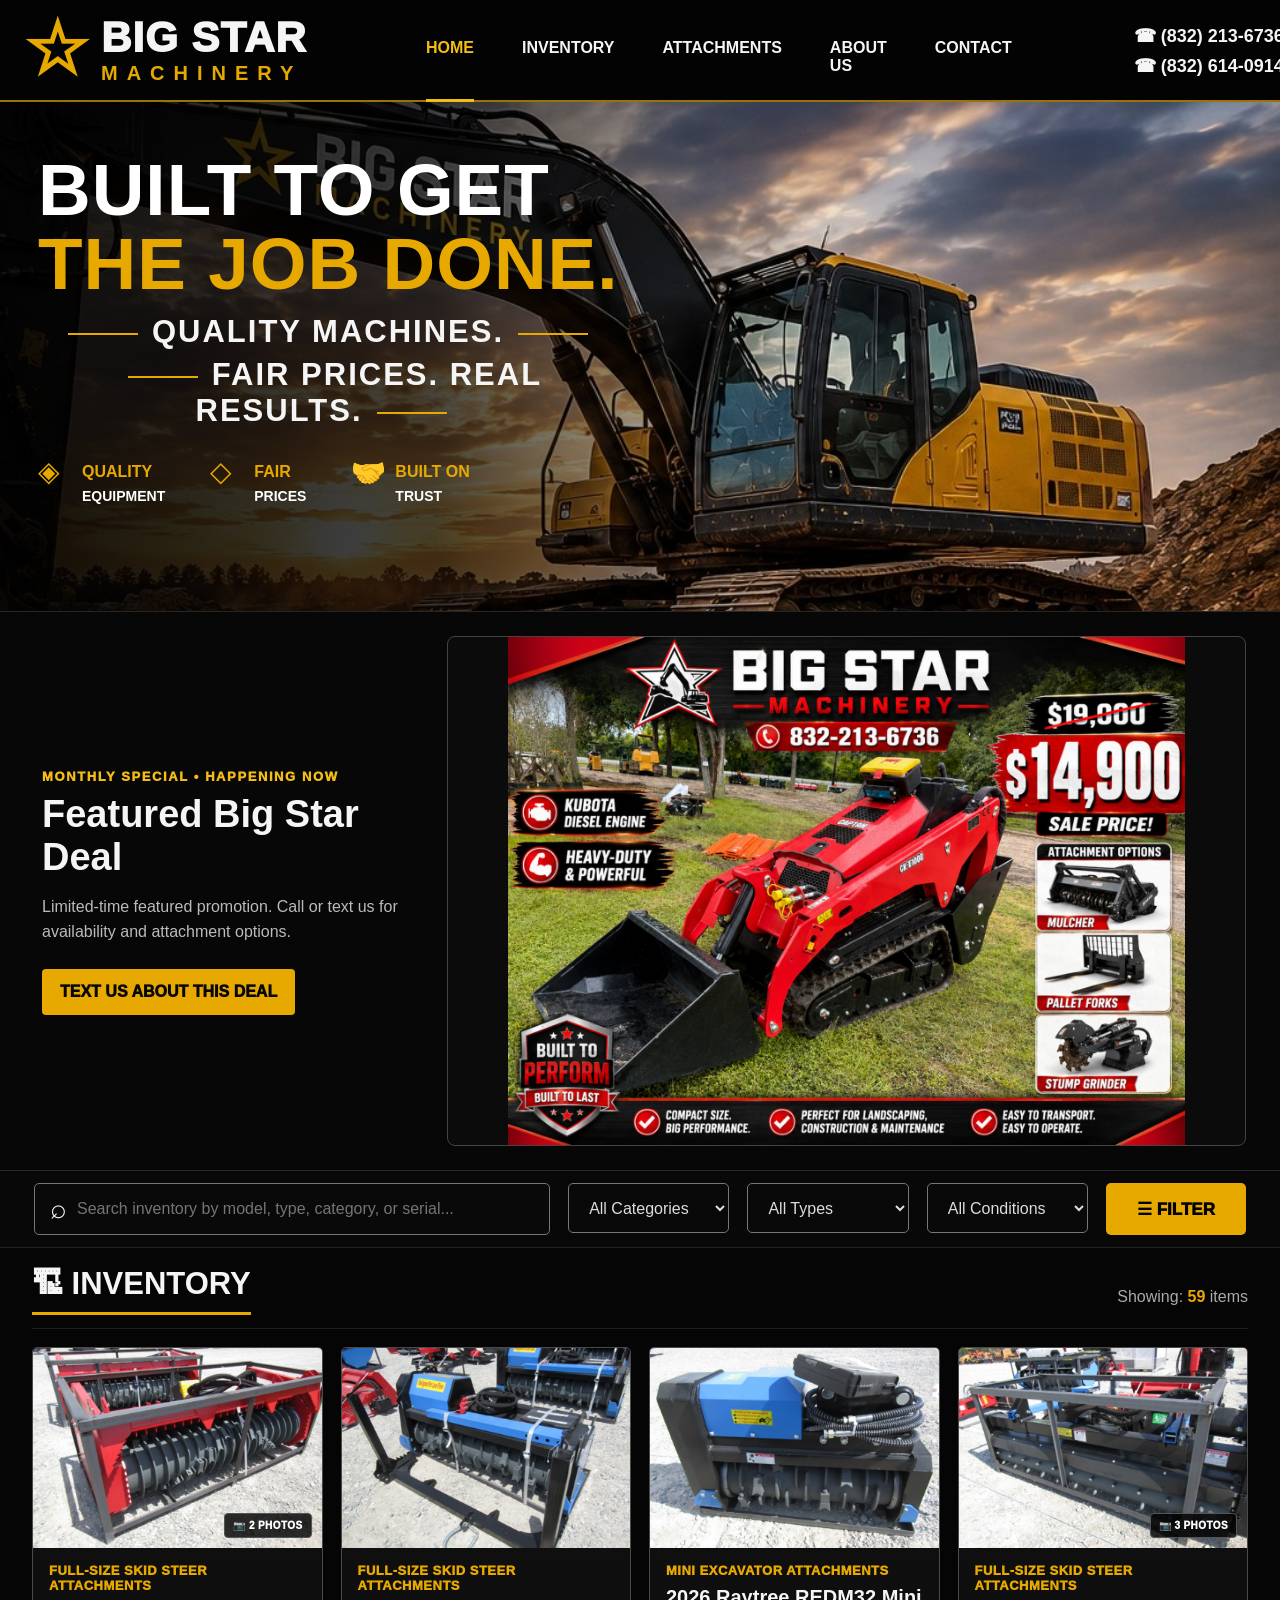
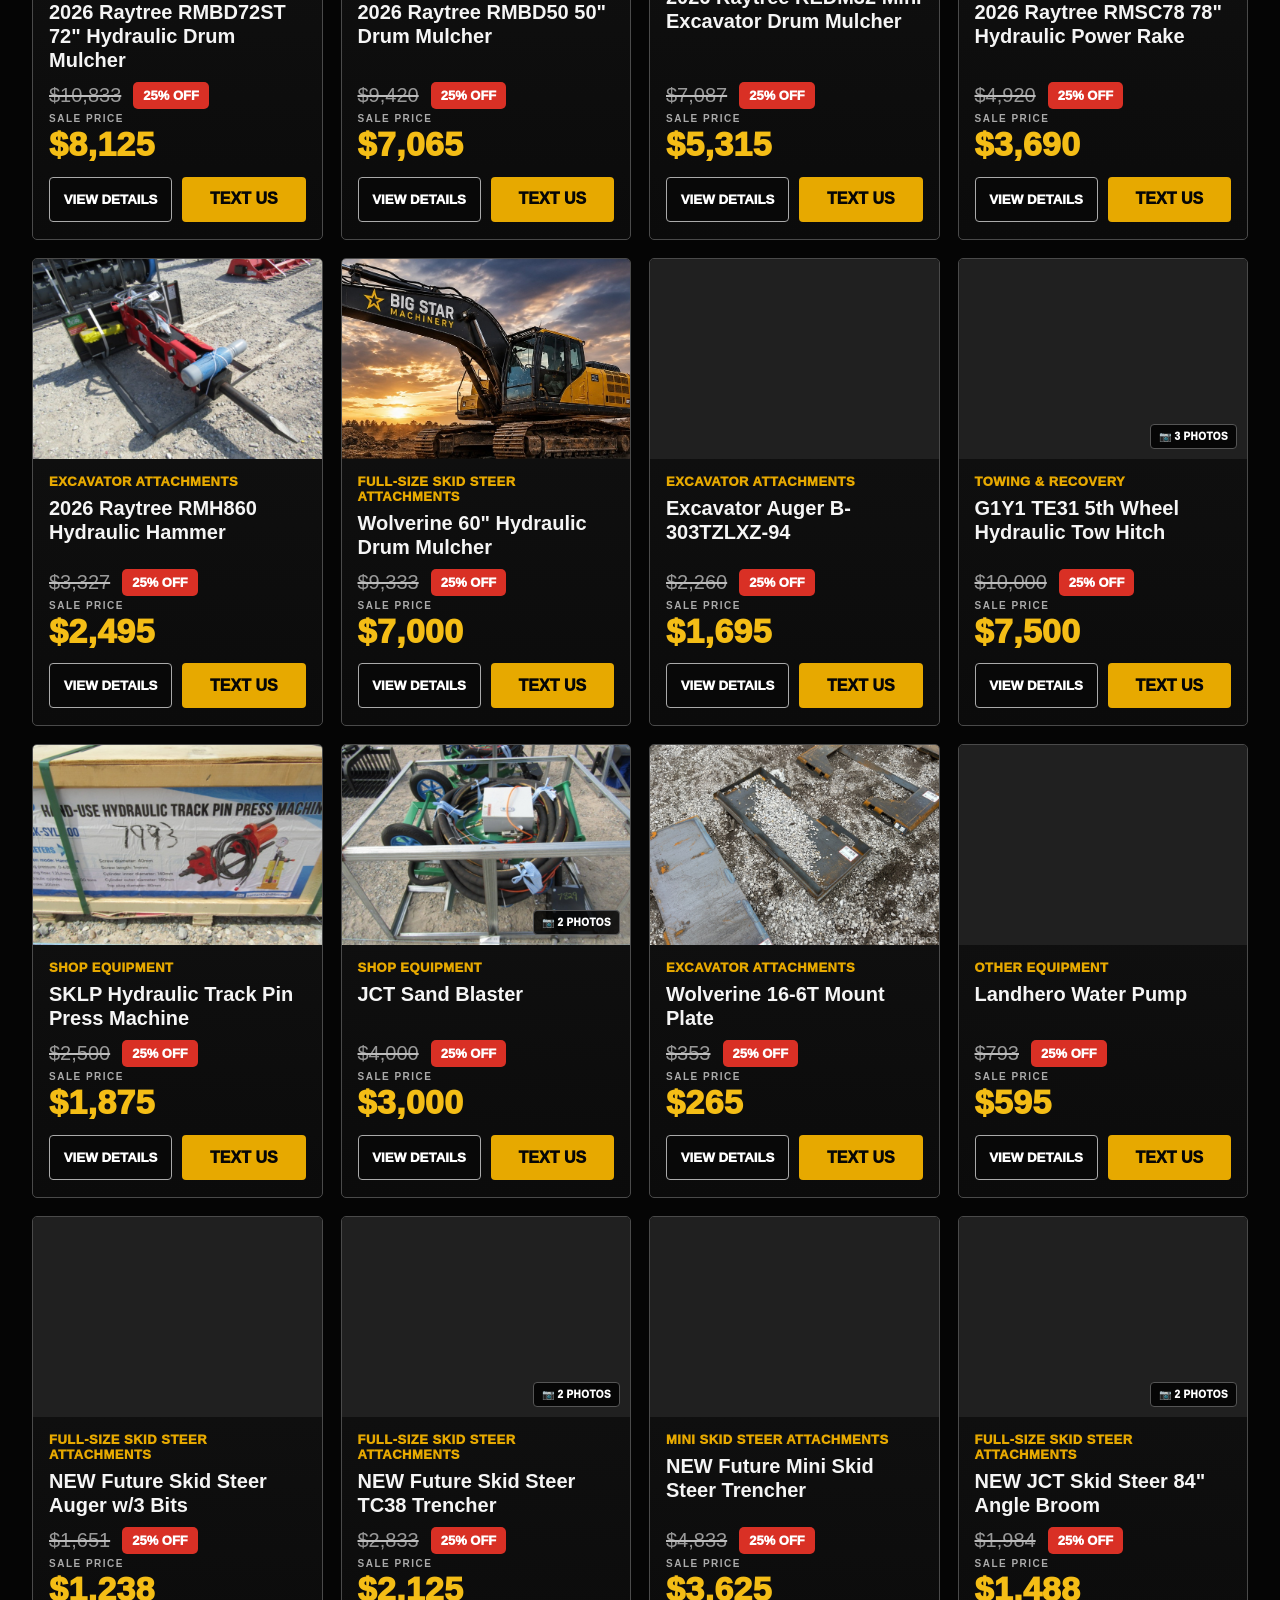
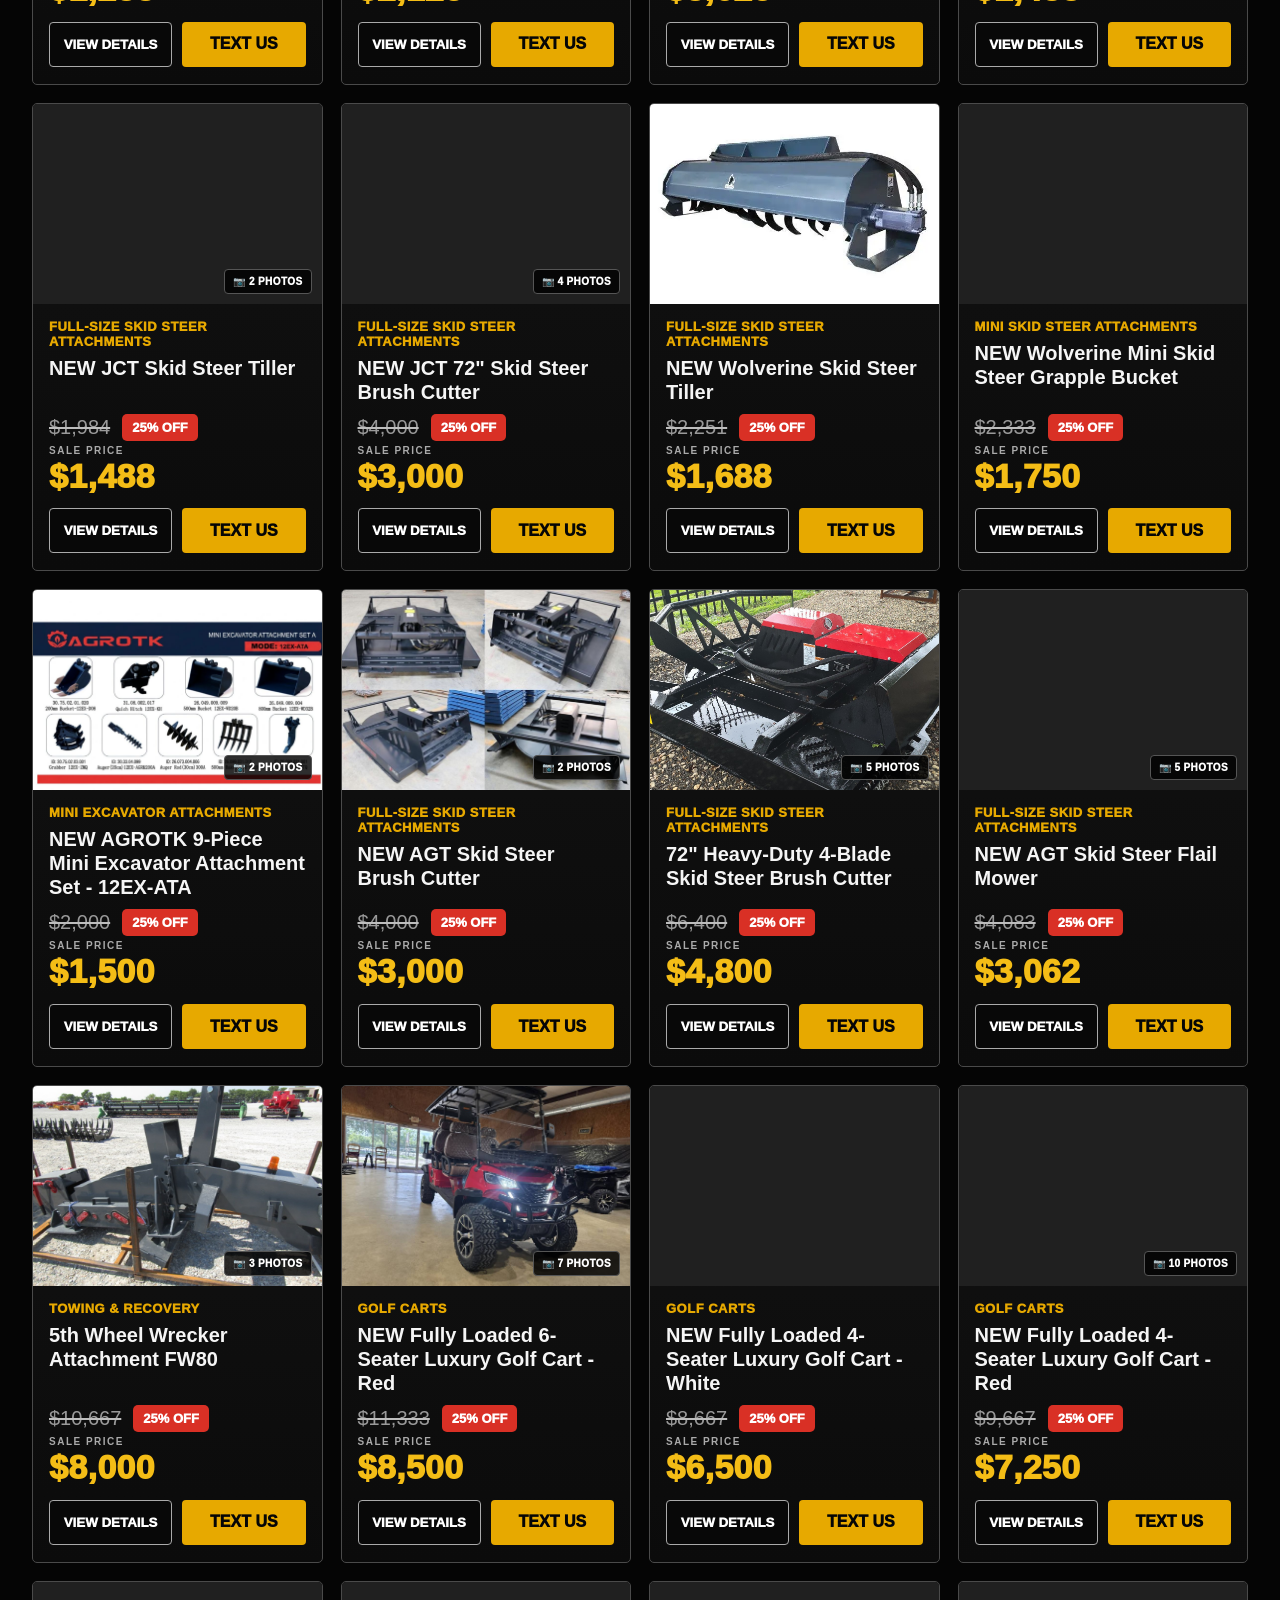
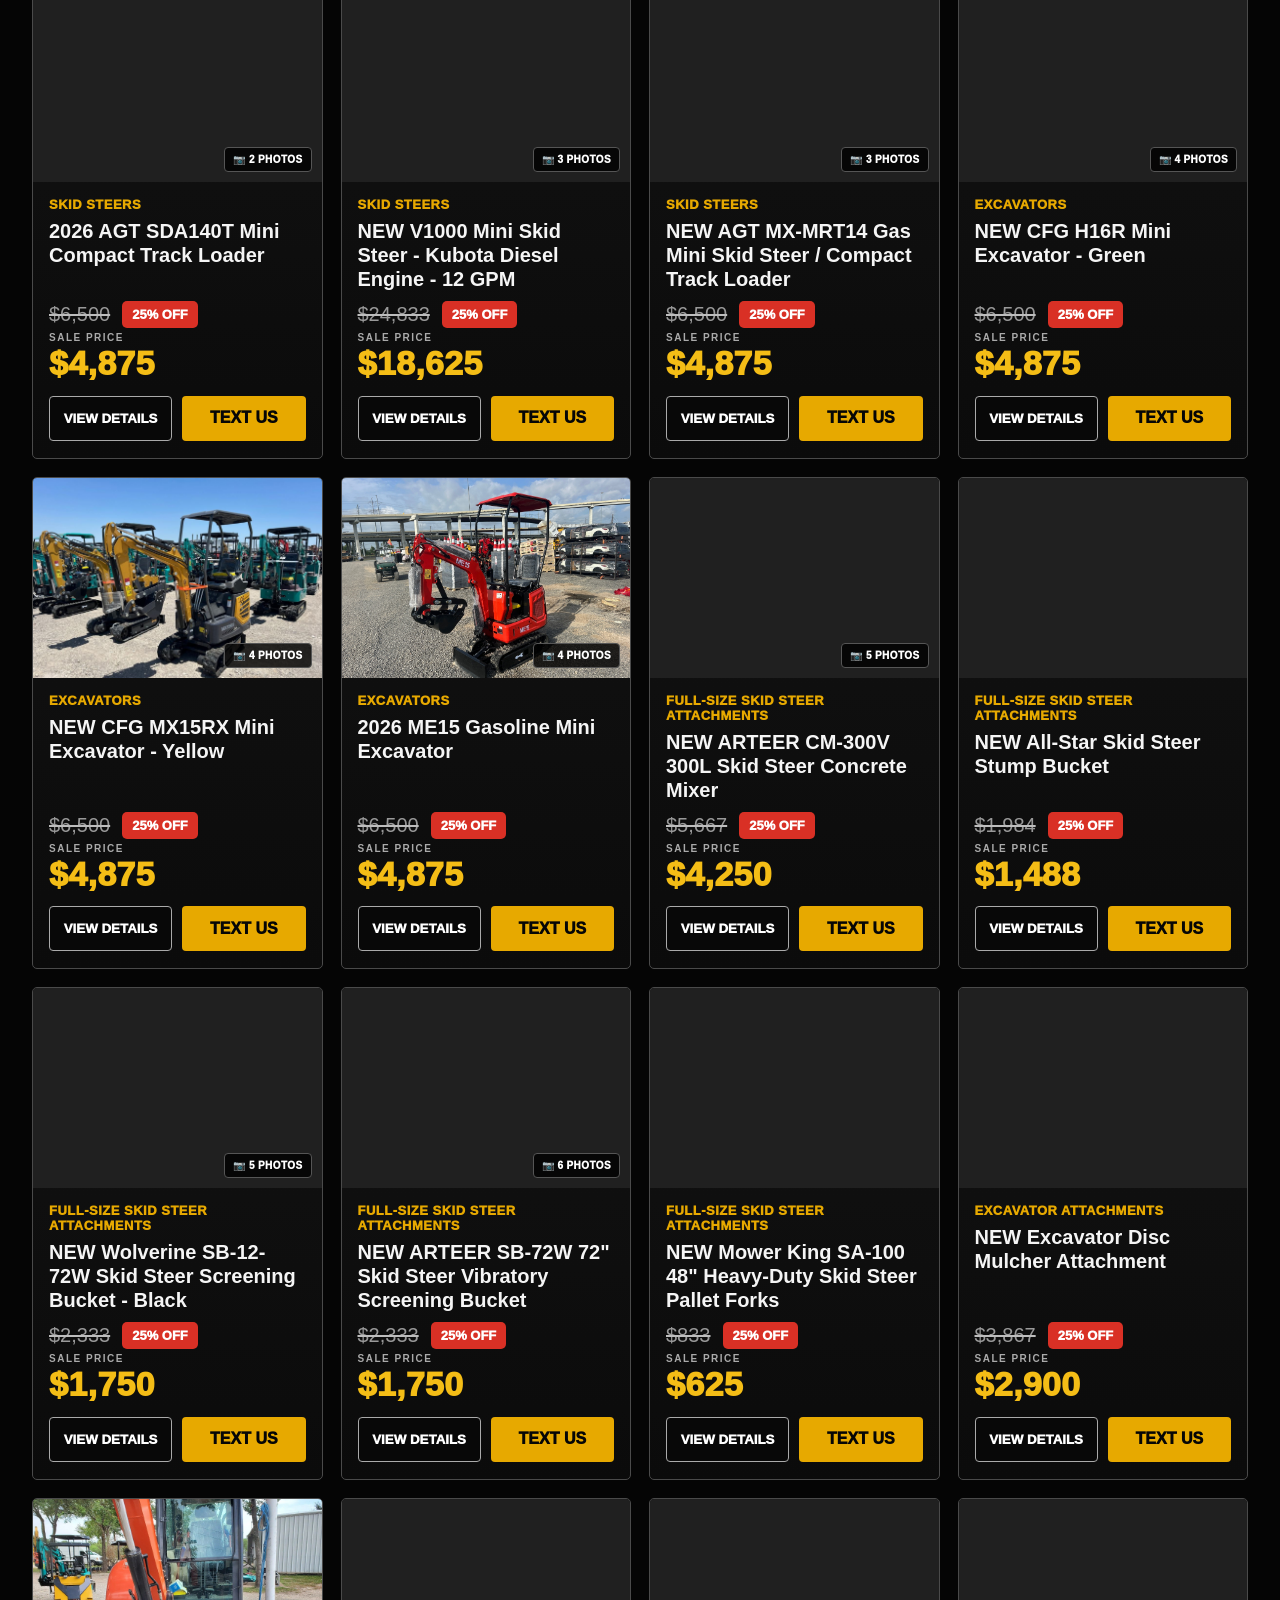
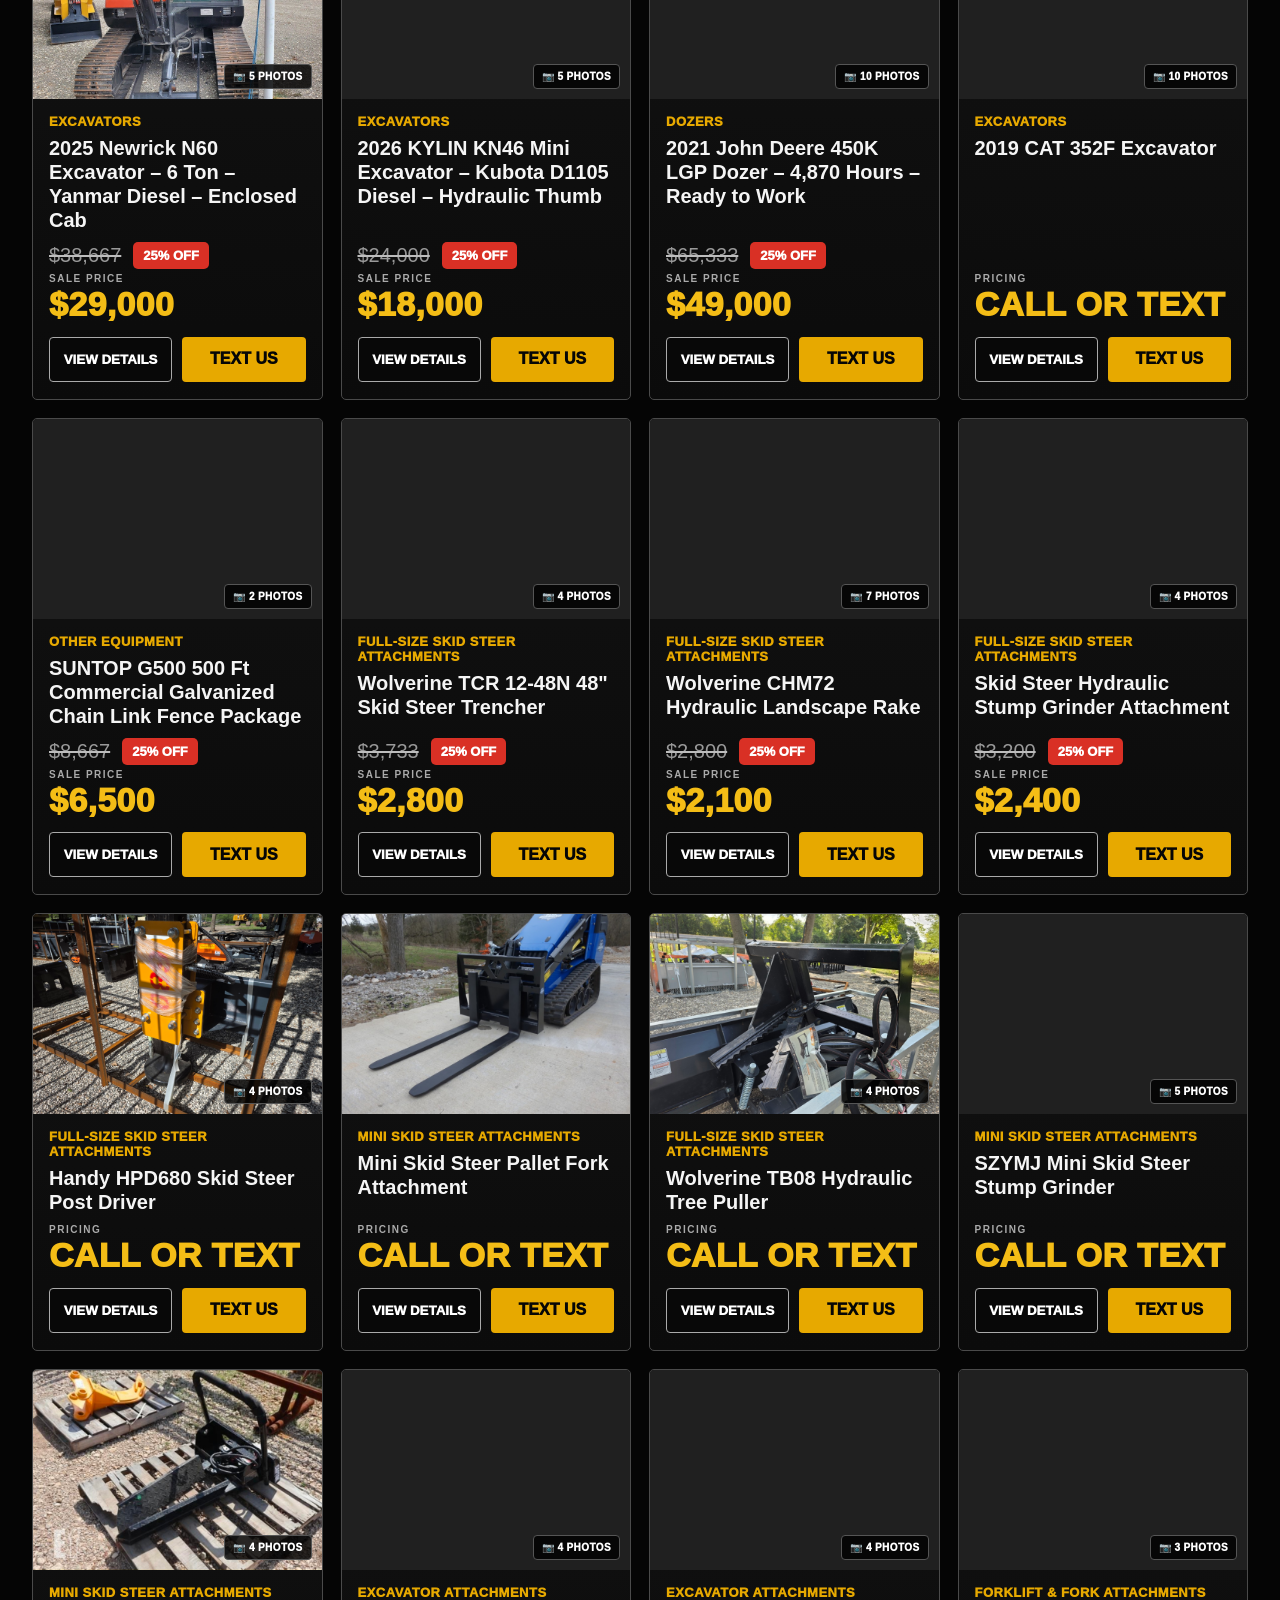
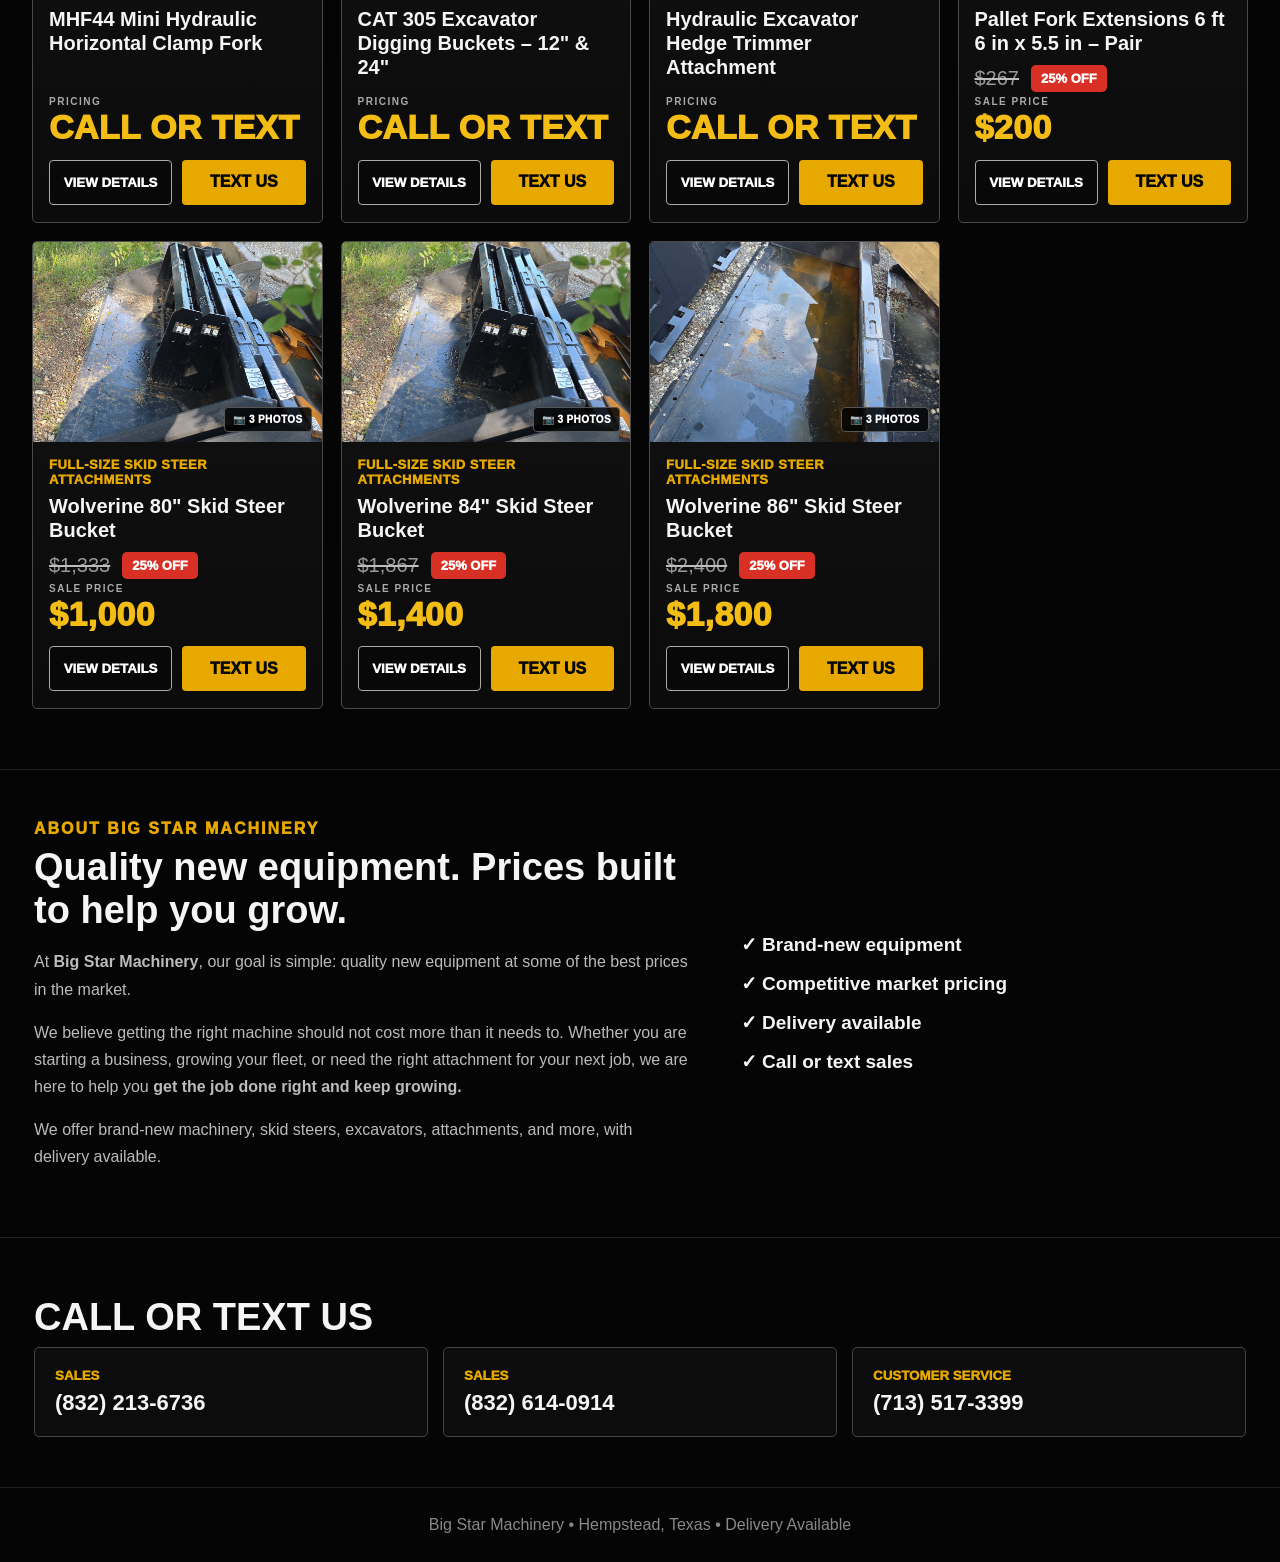
==== index.html @ 50089b7d "Add files via upload" ====
<!DOCTYPE html>
<html lang="en">
<head>
  <meta charset="UTF-8" />
  <meta name="viewport" content="width=device-width, initial-scale=1.0" />
  <title>Big Star Machinery | Equipment & Attachments | Hempstead, TX</title>
  <meta name="description" content="Big Star Machinery in Hempstead, Texas. Machinery, skid steers, excavators, attachments and more. Delivery available." />
  <link rel="stylesheet" href="style.css" />
</head>
<body>
  <header class="site-header">
    <a class="brand" href="#top" aria-label="Big Star Machinery home">
      <span class="brand-star">☆</span>
      <span class="brand-words"><strong>BIG STAR</strong><small>MACHINERY</small></span>
    </a>
    <button class="menu-toggle" id="menuToggle" aria-label="Open menu">☰</button>
    <nav id="mainNav">
      <a class="active-nav" href="#top">HOME</a>
      <a href="#inventory">INVENTORY</a>
      <a href="#inventory">ATTACHMENTS</a>
      <a href="#about">ABOUT US</a>
      <a href="#contact">CONTACT</a>
    </nav>
    <div class="header-phones">
      <a href="tel:8322136736">☎ (832) 213-6736</a>
      <a href="tel:8326140914">☎ (832) 614-0914</a>
    </div>
  </header>

  <main id="top">
    <section class="hero">
      <div class="hero-overlay"></div>
      <div class="hero-inner">
        <h1><span>BUILT TO GET</span><strong>THE JOB DONE.</strong></h1>
        <div class="hero-subline">QUALITY MACHINES.</div>
        <div class="hero-subline">FAIR PRICES. REAL RESULTS.</div>
        <div class="hero-badges">
          <span>◈ <b>QUALITY</b><small>EQUIPMENT</small></span>
          <span>◇ <b>FAIR</b><small>PRICES</small></span>
          <span>🤝 <b>BUILT ON</b><small>TRUST</small></span>
        </div>
      </div>
    </section>

    <section class="monthly-promotion" aria-label="Monthly promotion">
      <div class="monthly-promotion-inner">
        <div class="monthly-promotion-copy">
          <span class="promo-kicker">MONTHLY SPECIAL • HAPPENING NOW</span>
          <h2>Featured Big Star Deal</h2>
          <p>Limited-time featured promotion. Call or text us for availability and attachment options.</p>
          <a class="promo-cta" href="sms:8322136736">TEXT US ABOUT THIS DEAL</a>
        </div>
        <img src="assets/images/promotions/august-monthly-special.png" alt="Big Star Machinery monthly promotion" />
      </div>
    </section>

    <section class="filter-shell" id="inventory">
      <div class="filter-row">
        <label class="search-box">
          <span>⌕</span>
          <input id="searchInput" type="search" placeholder="Search inventory by model, type, category, or serial..." />
        </label>
        <select id="categorySelect" aria-label="Category"><option value="All">All Categories</option></select>
        <select id="typeSelect" aria-label="Type"><option value="All">All Types</option></select>
        <select id="conditionSelect" aria-label="Condition">
          <option value="All">All Conditions</option>
          <option value="Available">Available</option>
          <option value="Sold">Sold</option>
        </select>
        <button class="filter-button" id="filterButton">☰ FILTER</button>
      </div>
    </section>

    <section class="inventory-section">
      <div class="inventory-title-row">
        <h2>🏗 INVENTORY</h2>
        <div>Showing: <strong id="count">0</strong> items</div>
      </div>
      <div class="inventory-grid" id="inventoryGrid"></div>
      <div class="no-results" id="noResults" hidden>No inventory matches your search.</div>
    </section>

    <section class="about-section" id="about">
      <div>
        <span class="eyebrow">ABOUT BIG STAR MACHINERY</span>
        <h2>Quality new equipment. Prices built to help you grow.</h2>
        <p>At <strong>Big Star Machinery</strong>, our goal is simple: quality new equipment at some of the best prices in the market.</p>
        <p>We believe getting the right machine should not cost more than it needs to. Whether you are starting a business, growing your fleet, or need the right attachment for your next job, we are here to help you <strong>get the job done right and keep growing.</strong></p>
        <p>We offer brand-new machinery, skid steers, excavators, attachments, and more, with delivery available.</p>
      </div>
      <div class="about-points">
        <span>✓ Brand-new equipment</span>
        <span>✓ Competitive market pricing</span>
        <span>✓ Delivery available</span>
        <span>✓ Call or text sales</span>
      </div>
    </section>

    <section class="contact-section" id="contact">
      <h2>CALL OR TEXT US</h2>
      <div class="contact-grid">
        <a href="tel:8322136736"><small>SALES</small><strong>(832) 213-6736</strong></a>
        <a href="tel:8326140914"><small>SALES</small><strong>(832) 614-0914</strong></a>
        <a href="tel:7135173399"><small>CUSTOMER SERVICE</small><strong>(713) 517-3399</strong></a>
      </div>
    </section>
  </main>

  <footer>Big Star Machinery • Hempstead, Texas • Delivery Available</footer>

  <div class="modal" id="itemModal" hidden>
    <div class="modal-backdrop" data-close-modal></div>
    <article class="modal-card">
      <button class="modal-close" data-close-modal aria-label="Close">×</button>
      <div class="modal-gallery">
        <img id="modalImage" class="modal-main-image" alt="" />
        <div id="modalThumbs" class="modal-thumbs"></div>
      </div>
      <div class="modal-body">
        <span id="modalCategory" class="modal-category"></span>
        <h2 id="modalTitle"></h2>
        <div id="modalPrice" class="modal-price"></div>
        <ul id="modalDetails"></ul>
        <div id="modalMeta" class="modal-meta"></div>
        <div class="modal-actions">
          <a class="btn-outline" href="tel:8322136736">CALL SALES</a>
          <a class="btn-gold" id="modalText" href="sms:8322136736">TEXT ABOUT THIS ITEM</a>
        </div>
      </div>
    </article>
  </div>

  <script src="inventory.js"></script>
  <script src="script.js"></script>
</body>
</html>
---- style.css ----
:root{--gold:#e7a900;--gold2:#f4bd16;--black:#050505;--panel:#0c0c0d;--panel2:#151515;--line:#333;--text:#f5f5f5;--muted:#a9a9ad;--red:#d93025;--max:1500px}*{box-sizing:border-box}html{scroll-behavior:smooth}body{margin:0;background:#050505;color:var(--text);font-family:Arial,Helvetica,sans-serif}a{text-decoration:none;color:inherit}.site-header{height:102px;display:grid;grid-template-columns:380px 1fr 250px;align-items:center;gap:22px;padding:0 max(24px,calc((100% - var(--max))/2));background:#030303;border-bottom:2px solid #9b7300;position:sticky;top:0;z-index:50}.brand{display:flex;align-items:center;gap:12px;min-width:0}.brand-star{font-size:72px;line-height:.7;color:var(--gold);font-weight:900;transform:translateY(-2px)}.brand-words{display:flex;flex-direction:column;line-height:.82}.brand-words strong{font-size:42px;letter-spacing:1px;font-weight:1000;white-space:nowrap}.brand-words small{font-size:20px;letter-spacing:9px;color:var(--gold);font-weight:900;margin-top:10px}.site-header nav{display:flex;justify-content:center;gap:48px;font-weight:900}.site-header nav a{padding:39px 0 24px;border-bottom:3px solid transparent}.site-header nav a:hover,.site-header nav a.active-nav{color:var(--gold2);border-color:var(--gold2)}.header-phones{display:flex;flex-direction:column;gap:8px;align-items:flex-end;font-size:18px;font-weight:900}.header-phones a:before{color:var(--gold)}.menu-toggle{display:none;background:none;border:0;color:white;font-size:30px}.hero{height:510px;position:relative;background:url('assets/big-star-hero.jpg') center right/cover no-repeat;border-bottom:1px solid #262626}.hero-overlay{position:absolute;inset:0;background:linear-gradient(90deg,rgba(0,0,0,.92) 0%,rgba(0,0,0,.72) 34%,rgba(0,0,0,.08) 64%,rgba(0,0,0,.02) 100%)}.hero-inner{position:relative;z-index:2;max-width:var(--max);margin:auto;padding:55px 38px}.hero h1{margin:0 0 18px;max-width:650px;font-family:Impact,Arial Black,sans-serif;font-weight:900;line-height:.9;letter-spacing:1px}.hero h1 span,.hero h1 strong{display:block;font-size:clamp(58px,5.7vw,92px)}.hero h1 span{color:#fff}.hero h1 strong{color:var(--gold);margin-top:8px}.hero-subline{font-size:31px;letter-spacing:2px;font-weight:900;margin:7px 0;max-width:580px;text-align:center}.hero-subline:before,.hero-subline:after{content:'';display:inline-block;width:70px;height:2px;background:var(--gold);vertical-align:middle;margin:0 14px}.hero-badges{display:flex;gap:45px;margin-top:26px}.hero-badges span{display:grid;grid-template-columns:36px auto;grid-template-rows:auto auto;column-gap:8px;color:var(--gold);font-size:28px;align-items:center}.hero-badges b{font-size:16px}.hero-badges small{grid-column:2;font-size:14px;color:#fff;font-weight:900}.filter-shell{background:#080808;border-bottom:1px solid #222;padding:12px 0}.filter-row{max-width:var(--max);margin:auto;padding:0 34px;display:grid;grid-template-columns:minmax(320px,1.6fr) .5fr .5fr .5fr 140px;gap:18px}.search-box{display:flex;align-items:center;border:1px solid #777;border-radius:5px;padding:0 15px;background:#090909}.search-box span{font-size:28px;margin-right:10px}.search-box input,.filter-row select{width:100%;height:50px;background:#090909;color:#ddd;border:1px solid #777;border-radius:5px;padding:0 16px;font-size:16px}.search-box input{border:0;outline:0;padding:0}.filter-button{border:0;border-radius:5px;background:var(--gold);font-weight:1000;font-size:17px;cursor:pointer}.inventory-section{max-width:var(--max);margin:auto;padding:18px 32px 60px}.inventory-title-row{display:flex;align-items:center;justify-content:space-between;border-bottom:1px solid #202020;margin-bottom:18px}.inventory-title-row h2{font-size:31px;margin:0 0 13px;border-bottom:3px solid var(--gold);padding-bottom:10px}.inventory-title-row div{color:#aaa}.inventory-title-row strong{color:var(--gold)}.inventory-grid{display:grid;grid-template-columns:repeat(4,minmax(0,1fr));gap:18px}.item-card{background:linear-gradient(#121212,#0b0b0b);border:1px solid #4a4a4a;border-radius:5px;overflow:hidden;display:flex;flex-direction:column;min-height:430px}.image-wrap{height:200px;position:relative;background:#202020;overflow:hidden}.item-card img{width:100%;height:100%;object-fit:cover;display:block}.image-label{position:absolute;left:12px;top:12px;background:#090909;color:#fff;padding:7px 9px;font-size:11px;font-weight:1000;border-radius:3px}.item-body{padding:15px 16px 17px;display:flex;flex-direction:column;flex:1}.item-category{font-size:13px;color:var(--gold);font-weight:1000;letter-spacing:.5px;text-transform:uppercase}.item-card h3{font-size:20px;line-height:1.2;margin:7px 0 10px}.price-stack{margin-top:auto}.price-topline{display:flex;align-items:center;gap:12px;margin-bottom:4px}.regular-price{font-size:20px;color:#999;text-decoration:line-through;text-decoration-thickness:2px;text-decoration-color:#bdbdbd}.discount-badge{background:var(--red);color:white;border-radius:5px;padding:6px 10px;font-weight:1000;font-size:13px}.sale-price{font-size:34px;color:var(--gold2);font-weight:1000;letter-spacing:.3px;line-height:1.05}.sale-label{font-size:10px;color:#aaa;font-weight:900;letter-spacing:1.5px;margin-bottom:3px}.card-actions{display:grid;grid-template-columns:1fr 1fr;gap:10px;margin-top:14px}.btn-outline,.btn-gold{height:45px;border-radius:4px;display:flex;align-items:center;justify-content:center;font-weight:1000}.btn-outline{border:1px solid #aaa;background:#080808;color:#fff}.btn-gold{background:var(--gold);color:#060606}.no-results{text-align:center;padding:60px;color:#aaa}.about-section,.contact-section{max-width:var(--max);margin:auto;padding:50px 34px}.about-section{display:grid;grid-template-columns:1.3fr 1fr;gap:50px;border-top:1px solid #222}.eyebrow{color:var(--gold);font-weight:1000;letter-spacing:2px}.about-section h2,.contact-section h2{font-size:38px;margin:8px 0}.about-section p{color:#bbb;line-height:1.7;max-width:700px}.about-points{display:flex;flex-direction:column;gap:16px;justify-content:center;font-size:19px;font-weight:900}.contact-section{border-top:1px solid #222}.contact-grid{display:grid;grid-template-columns:repeat(3,1fr);gap:15px}.contact-grid a{border:1px solid #444;padding:20px;border-radius:5px;background:#0c0c0c;display:flex;flex-direction:column;gap:7px}.contact-grid small{color:var(--gold);font-weight:1000}.contact-grid strong{font-size:22px}footer{padding:28px;text-align:center;color:#888;border-top:1px solid #222}.modal[hidden]{display:none}.modal{position:fixed;inset:0;z-index:100}.modal-backdrop{position:absolute;inset:0;background:rgba(0,0,0,.82)}.modal-card{position:relative;margin:4vh auto;background:#111;border:1px solid #555;max-width:980px;max-height:92vh;overflow:auto;display:grid;grid-template-columns:1fr 1fr;border-radius:8px}.modal-card>img{width:100%;height:100%;min-height:520px;object-fit:cover}.modal-body{padding:35px}.modal-close{position:absolute;right:15px;top:10px;background:#000;color:#fff;border:0;font-size:30px;z-index:2}.modal-category{color:var(--gold);font-weight:900}.modal-price{margin:18px 0}.modal-price .sale-price{font-size:42px}.modal-body li{margin:8px 0;color:#ccc}.modal-meta{color:#aaa;margin:20px 0}.modal-actions{display:flex;gap:10px}.modal-actions a{flex:1}.menu-toggle{cursor:pointer}@media(max-width:1100px){.site-header{grid-template-columns:1fr auto;height:90px}.header-phones{display:none}.site-header nav{display:none;position:absolute;top:90px;left:0;right:0;background:#050505;flex-direction:column;gap:0;padding:10px 24px}.site-header nav.open{display:flex}.site-header nav a{padding:15px 0}.menu-toggle{display:block}.brand-words strong{font-size:32px}.brand-star{font-size:55px}.brand-words small{font-size:14px;letter-spacing:6px}.filter-row{grid-template-columns:1fr 1fr 1fr}.search-box{grid-column:1/-1}.filter-button{height:50px}.inventory-grid{grid-template-columns:repeat(2,1fr)}}@media(max-width:650px){.site-header{padding:0 14px}.brand-words strong{font-size:25px}.brand-words small{font-size:11px;letter-spacing:4px}.brand-star{font-size:44px}.hero{height:500px;background-position:62% center}.hero-inner{padding:55px 18px}.hero h1 span,.hero h1 strong{font-size:54px}.hero-subline{font-size:19px;text-align:left}.hero-subline:before,.hero-subline:after{display:none}.hero-badges{gap:16px;flex-wrap:wrap}.filter-row{padding:0 15px;grid-template-columns:1fr}.search-box{grid-column:auto}.inventory-section{padding:18px 15px 45px}.inventory-grid{grid-template-columns:1fr}.inventory-title-row{align-items:flex-end}.contact-grid,.about-section{grid-template-columns:1fr}.modal-card{grid-template-columns:1fr;margin:2vh 10px}.modal-card>img{min-height:260px;height:260px}.modal-actions{flex-direction:column}}

/* Multi-photo inventory gallery */
.photo-count{position:absolute;right:10px;bottom:10px;background:rgba(0,0,0,.82);color:#fff;border:1px solid #555;border-radius:4px;padding:6px 8px;font-size:10px;font-weight:1000;letter-spacing:.4px}
.modal-gallery{background:#080808;display:flex;flex-direction:column;min-width:0}
.modal-main-image{width:100%;height:470px;object-fit:contain;background:#080808;display:block}
.modal-thumbs{display:flex;gap:8px;padding:10px;overflow-x:auto;background:#050505;border-top:1px solid #333}
.modal-thumbs:empty{display:none}
.modal-thumb{flex:0 0 84px;width:84px;height:64px;border:2px solid transparent;border-radius:4px;padding:0;background:#111;overflow:hidden;cursor:pointer;opacity:.72}
.modal-thumb.active{border-color:var(--gold);opacity:1}
.modal-thumb img{width:100%;height:100%;object-fit:cover;display:block}
@media(max-width:650px){.modal-main-image{height:285px}.modal-thumb{flex-basis:72px;width:72px;height:54px}}

/* ===== FILTER BAR CLICK / FREEZE FIX =====
   Keep the hero artwork from sitting invisibly over the controls. */
.hero{
  z-index:1;
  overflow:hidden;
}
.hero-overlay{
  pointer-events:none !important;
}
.hero-inner{
  pointer-events:none;
}
.filter-shell{
  position:relative !important;
  z-index:30 !important;
  isolation:isolate;
  pointer-events:auto !important;
}
.filter-row{
  position:relative;
  z-index:31;
  pointer-events:auto !important;
}
.search-box,
.search-box input,
.filter-row select,
.filter-button{
  position:relative;
  z-index:32;
  pointer-events:auto !important;
  touch-action:manipulation;
}
.search-box input{
  cursor:text;
}
.filter-row select,
.filter-button{
  cursor:pointer;
}


/* Monthly promotion — keeps the existing hero/background untouched */
.monthly-promotion{background:#070707;border-bottom:1px solid #292929;padding:24px 0}.monthly-promotion-inner{max-width:var(--max);margin:auto;padding:0 34px;display:grid;grid-template-columns:minmax(250px,.65fr) minmax(420px,1.35fr);gap:28px;align-items:center}.monthly-promotion-copy{padding:18px 8px}.promo-kicker{display:inline-block;color:var(--gold2);font-size:13px;font-weight:1000;letter-spacing:1.6px}.monthly-promotion h2{font-size:38px;margin:8px 0 10px}.monthly-promotion p{color:#bbb;line-height:1.55;max-width:520px}.monthly-promotion img{width:100%;max-height:510px;object-fit:contain;background:#0b0b0b;border:1px solid #444;border-radius:8px;display:block}.promo-cta{display:inline-flex;margin-top:8px;min-height:46px;align-items:center;justify-content:center;background:var(--gold);color:#070707;font-weight:1000;padding:0 18px;border-radius:4px}@media(max-width:850px){.monthly-promotion-inner{grid-template-columns:1fr;padding:0 15px}.monthly-promotion-copy{padding:4px 0}.monthly-promotion h2{font-size:30px}.monthly-promotion img{max-height:none}}
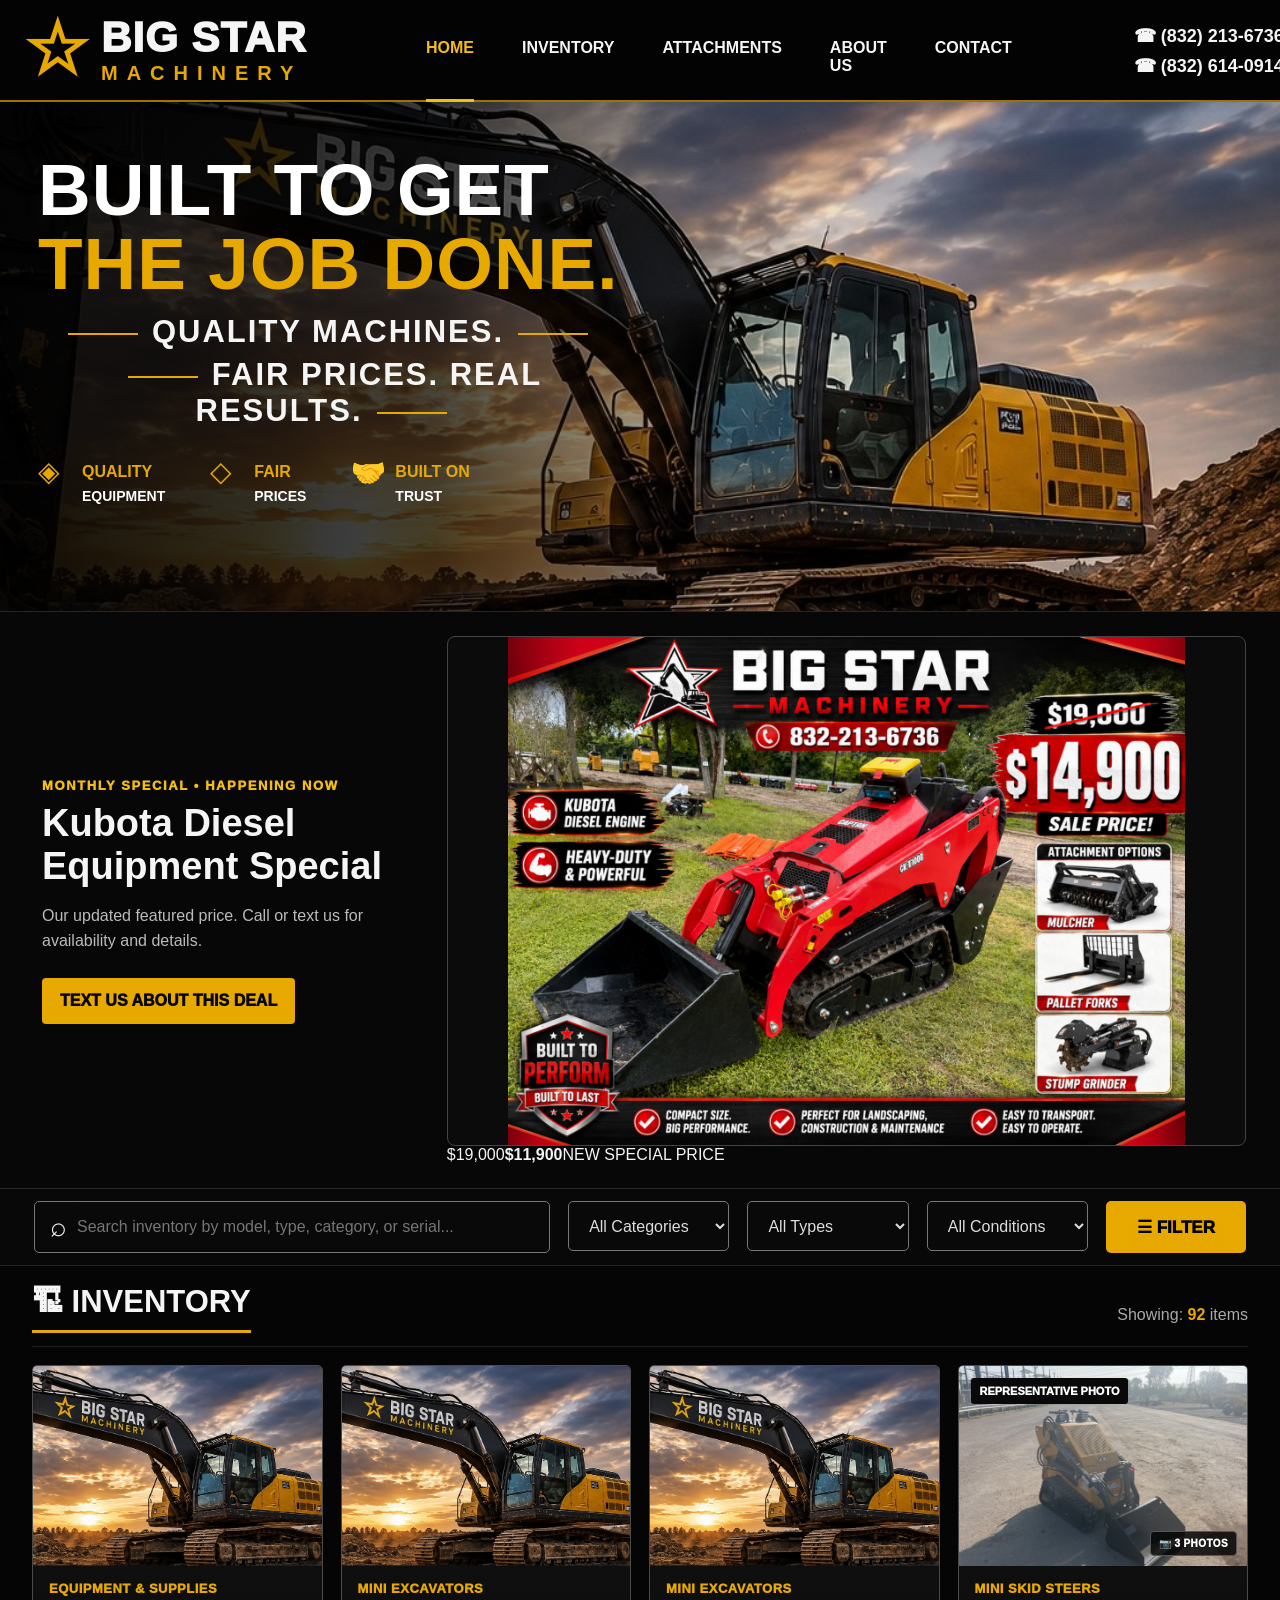
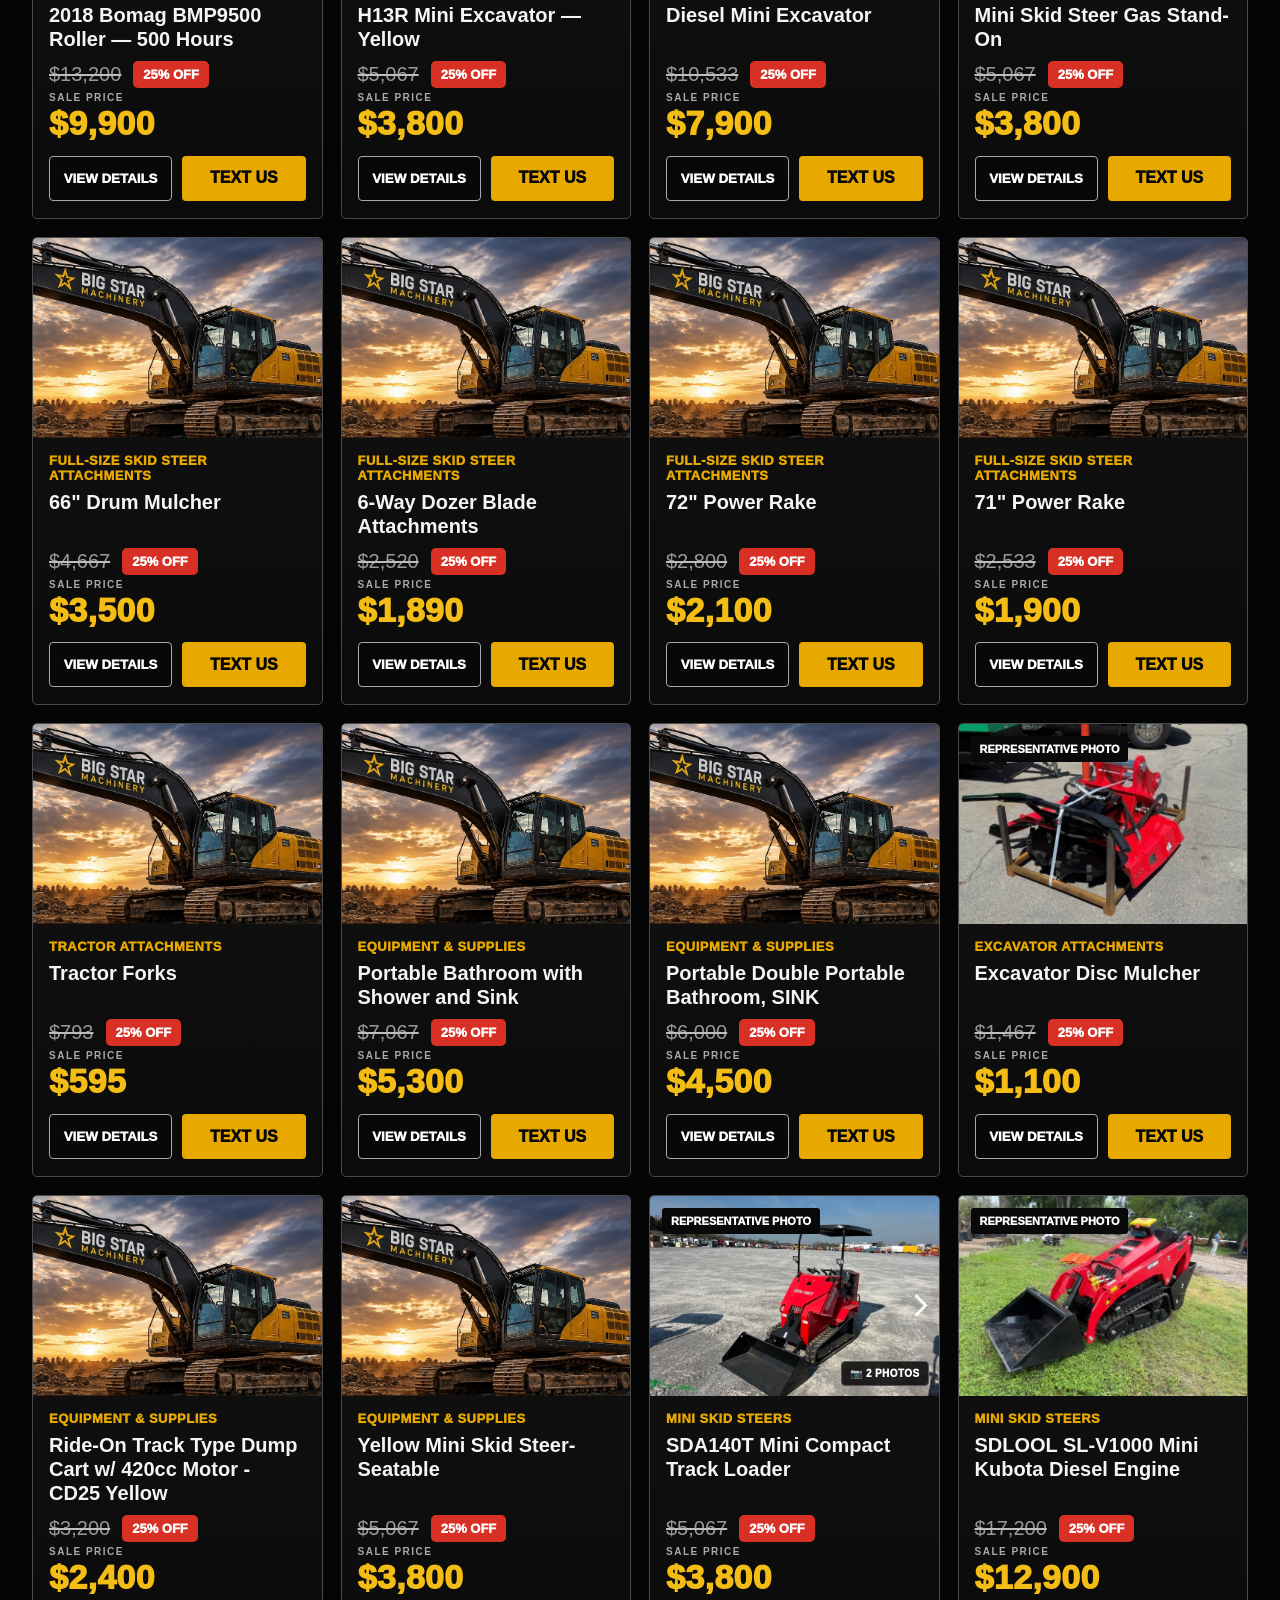
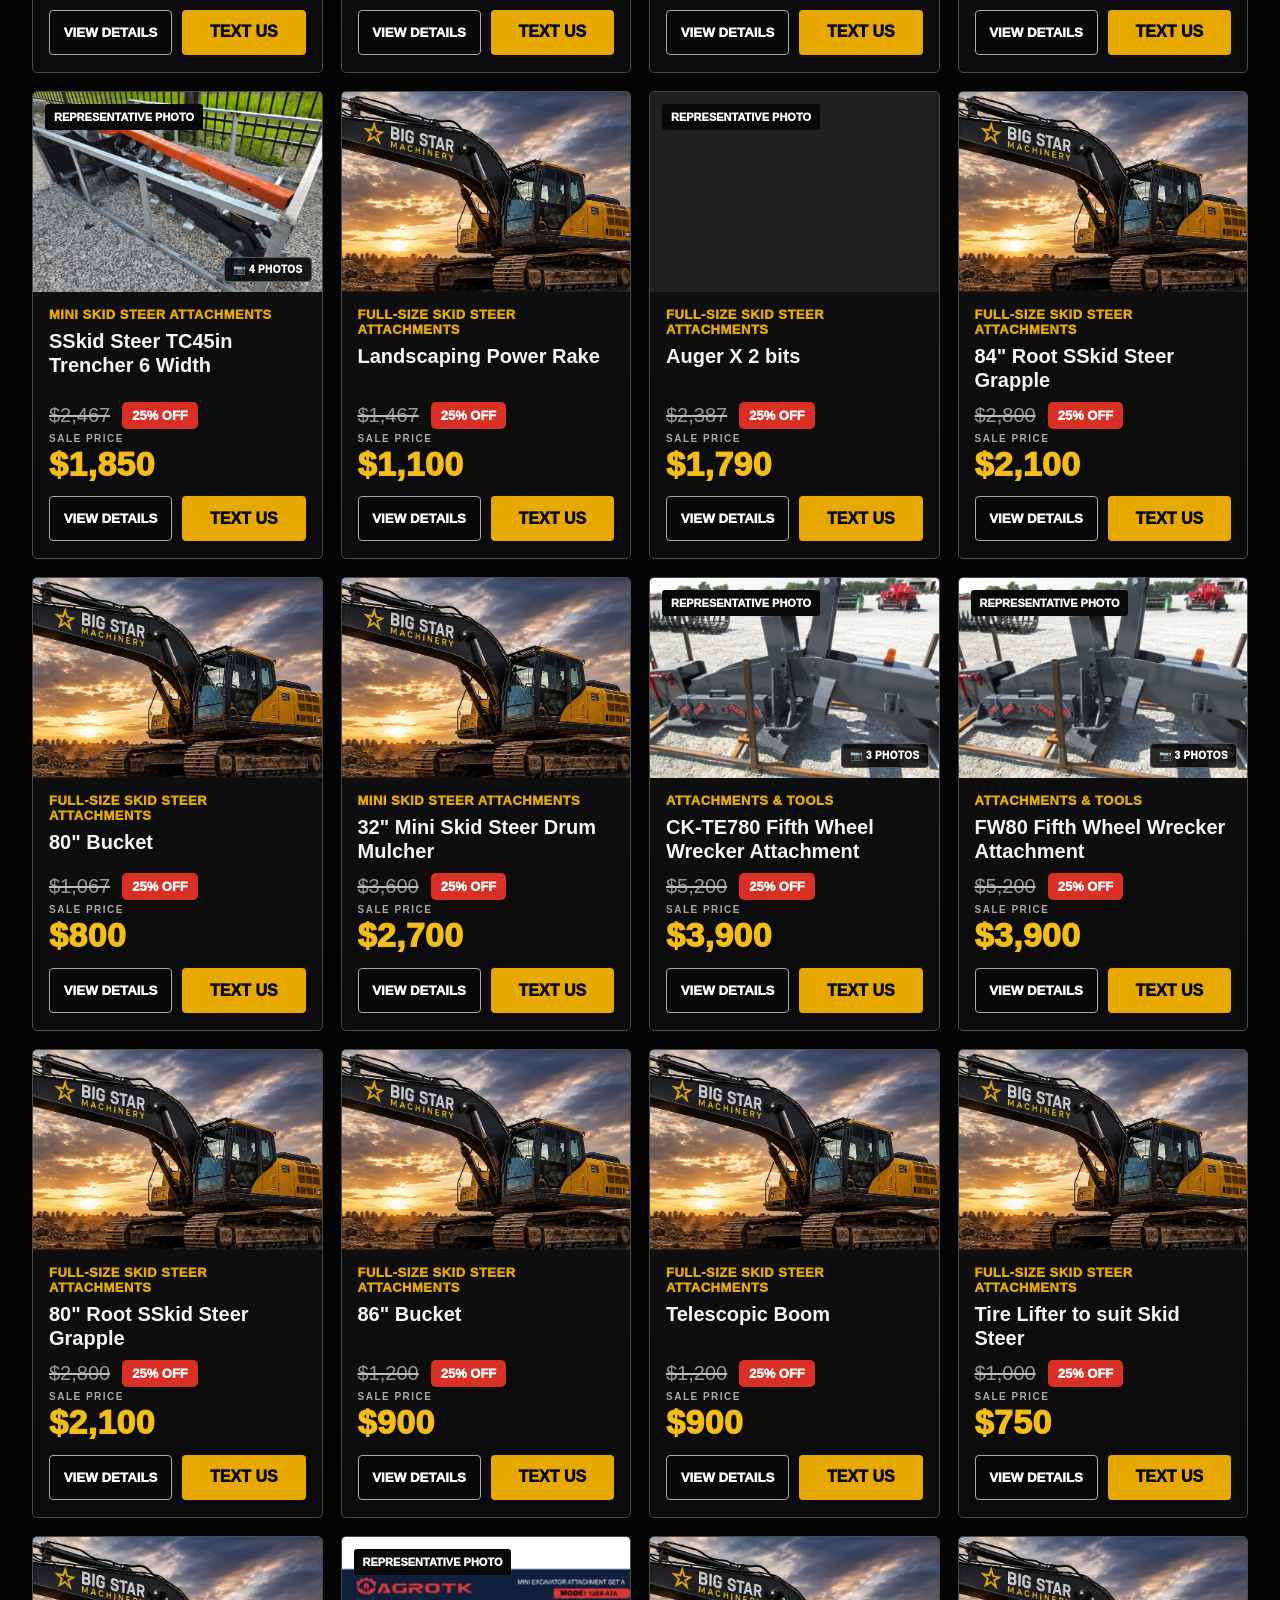
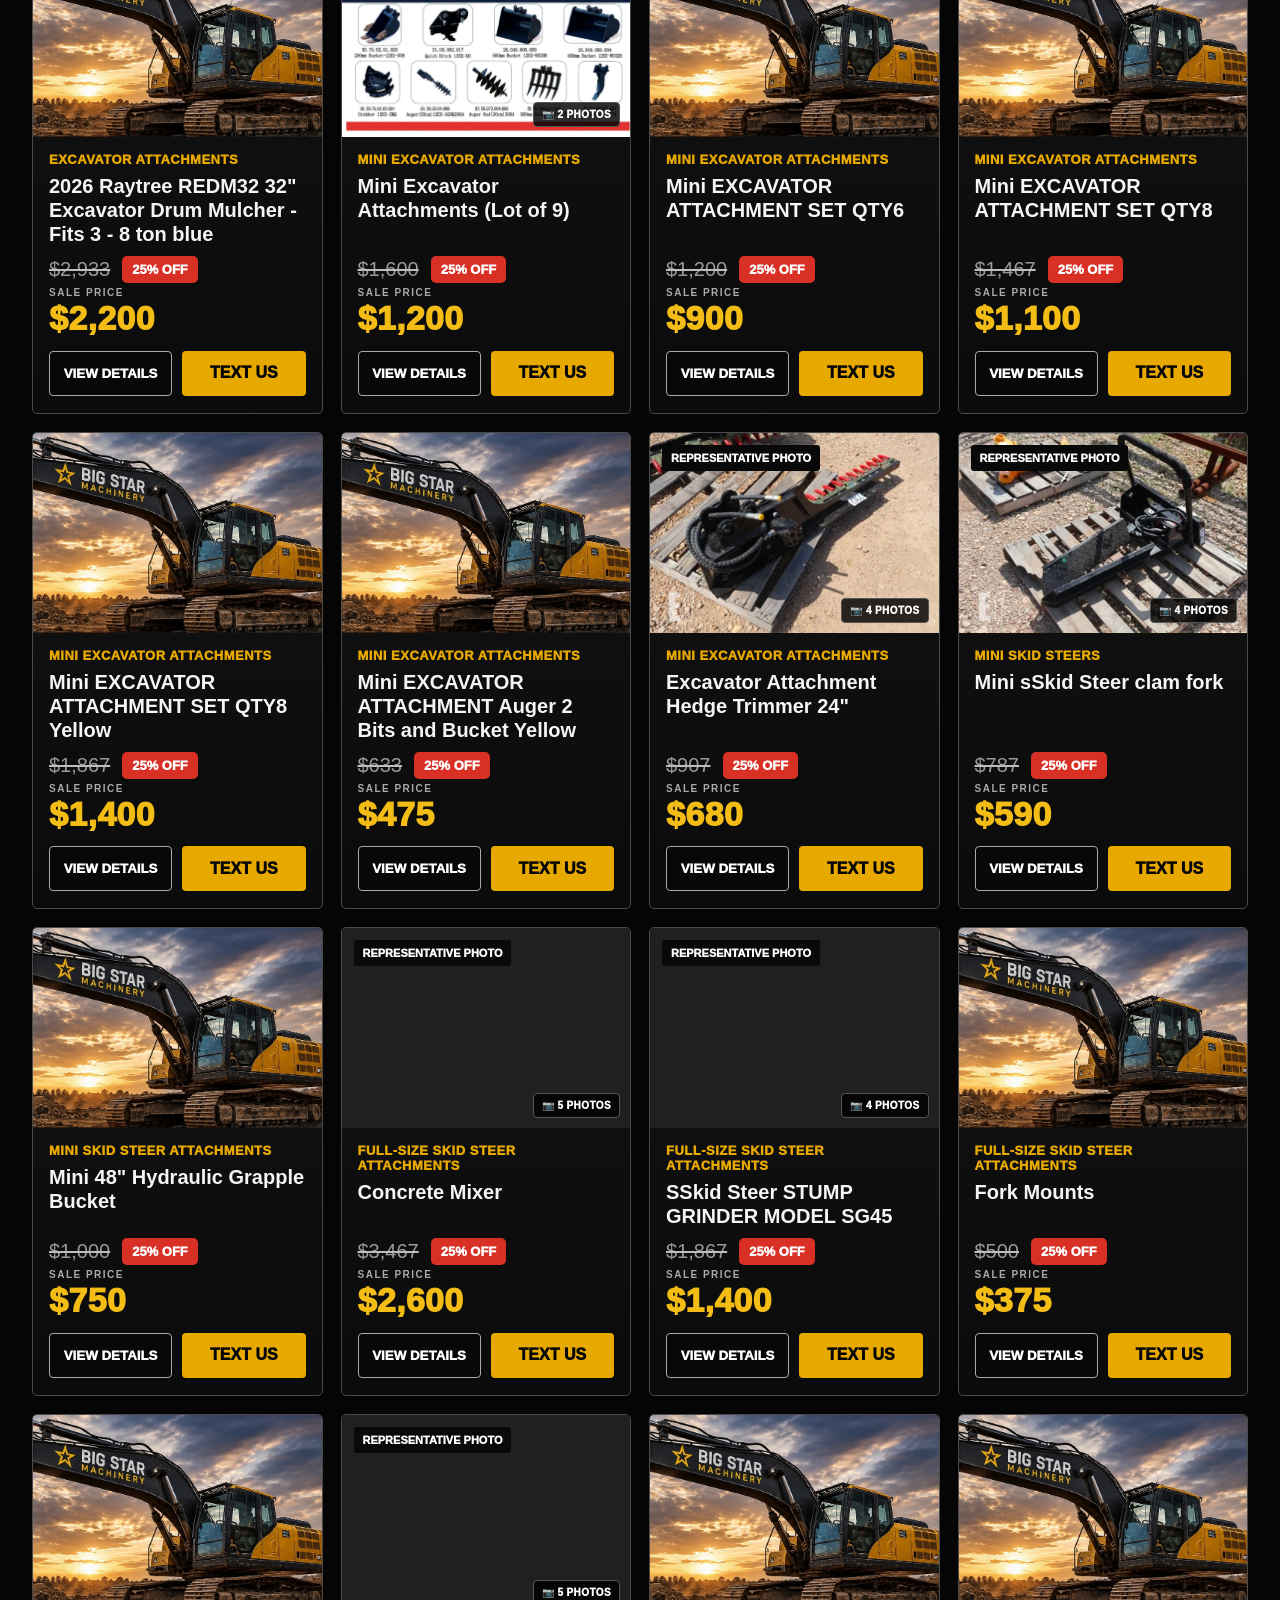
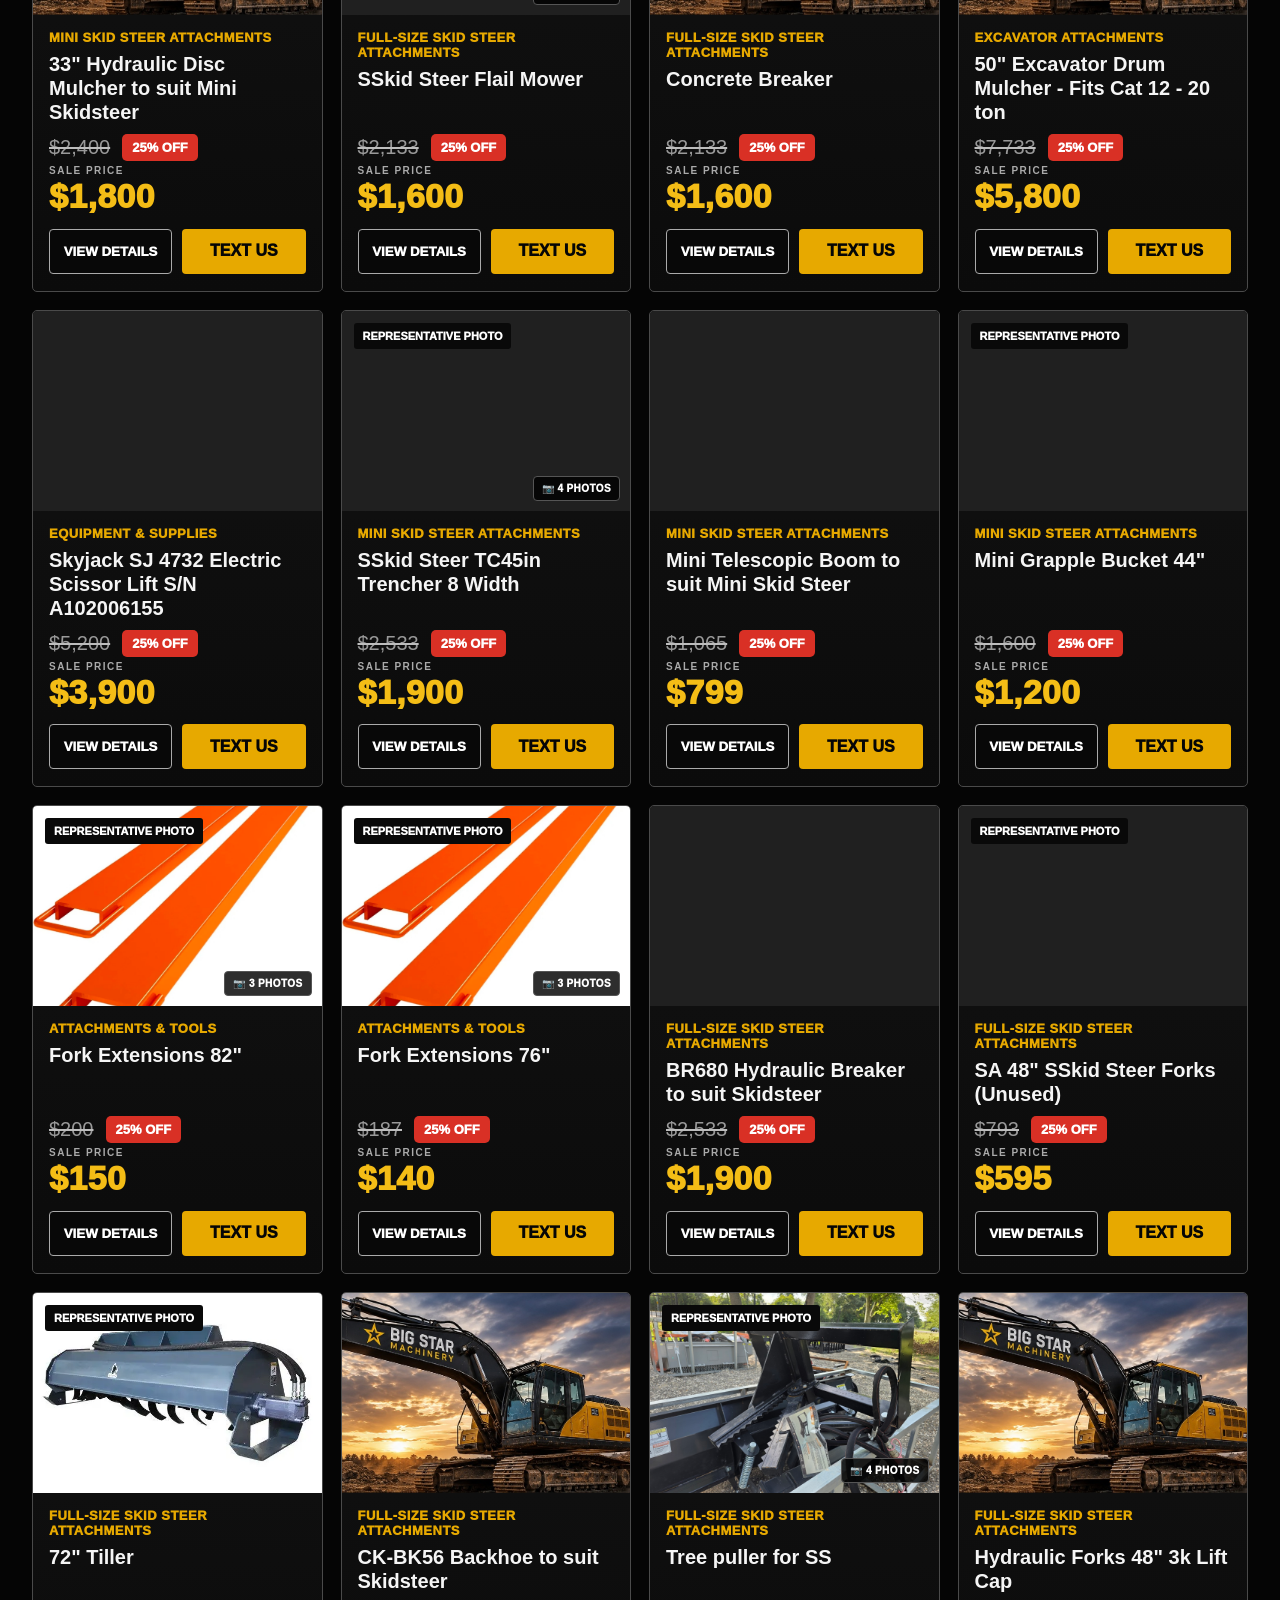
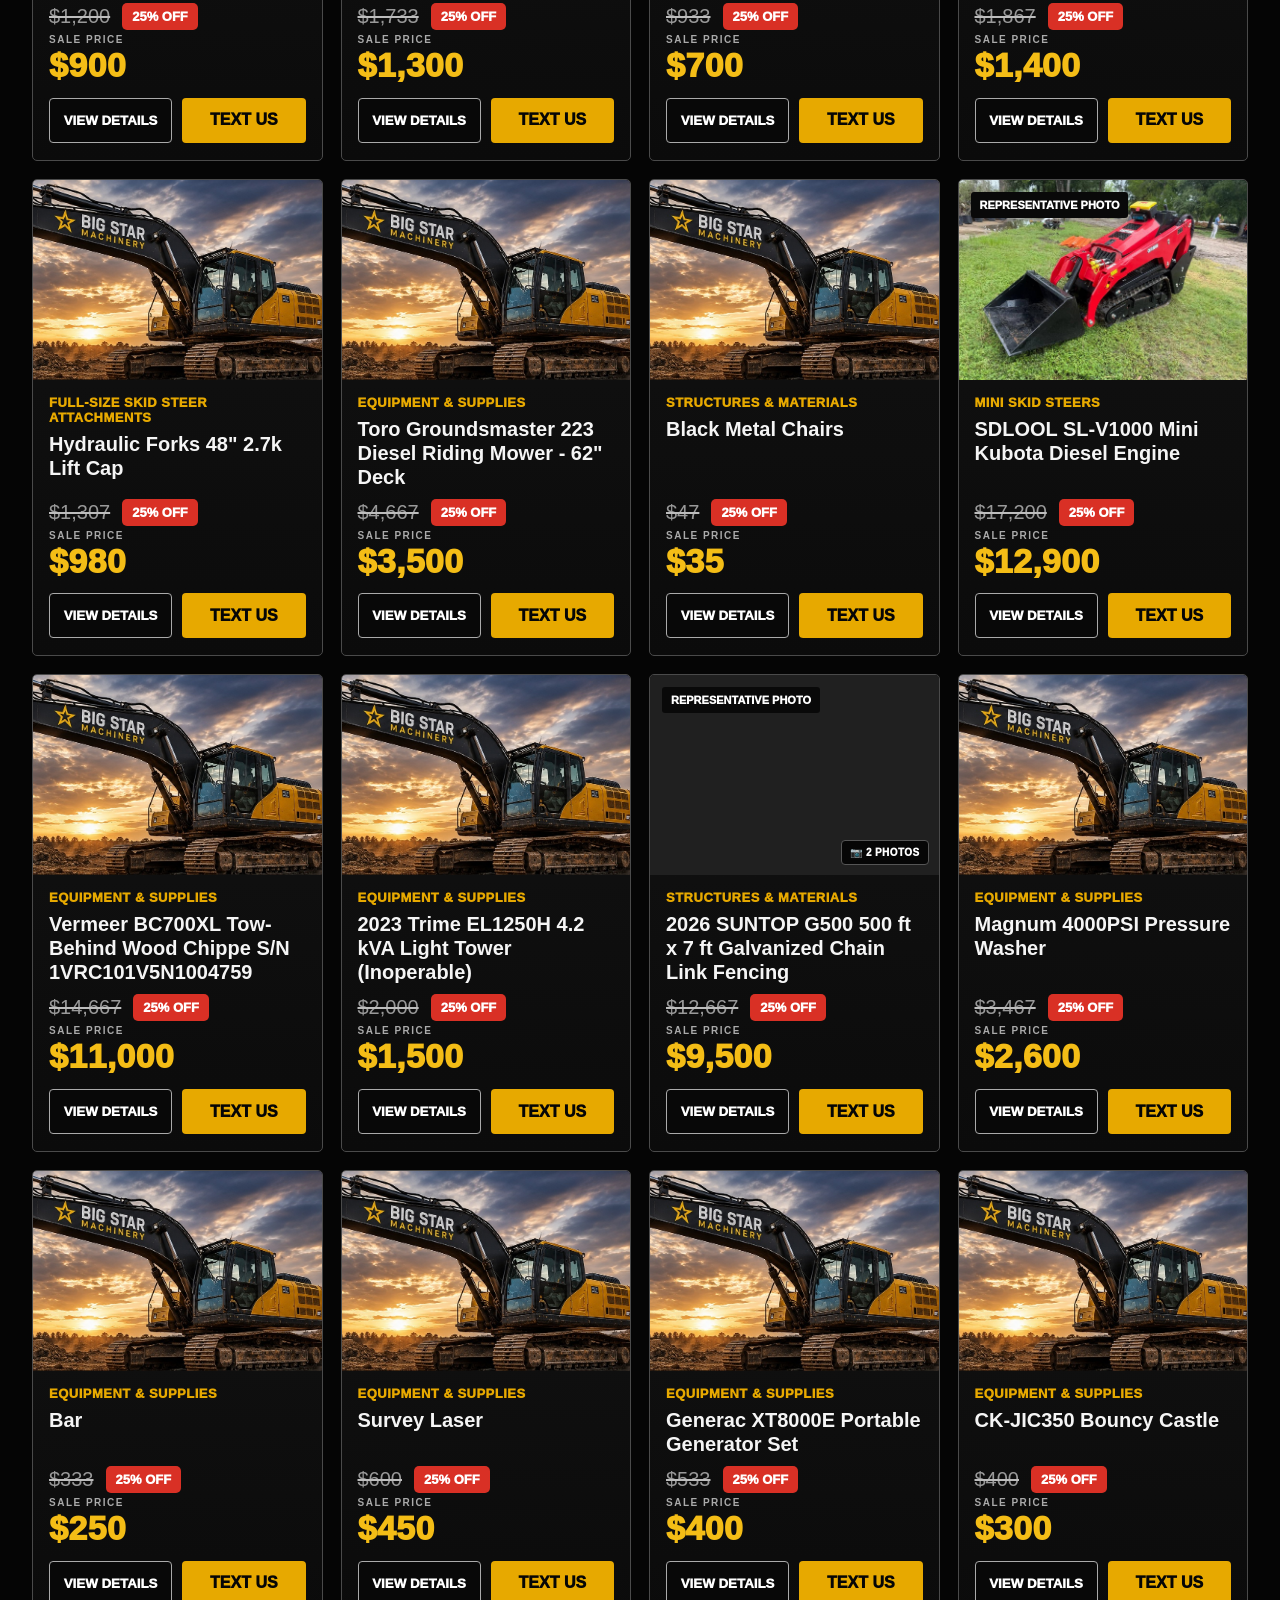
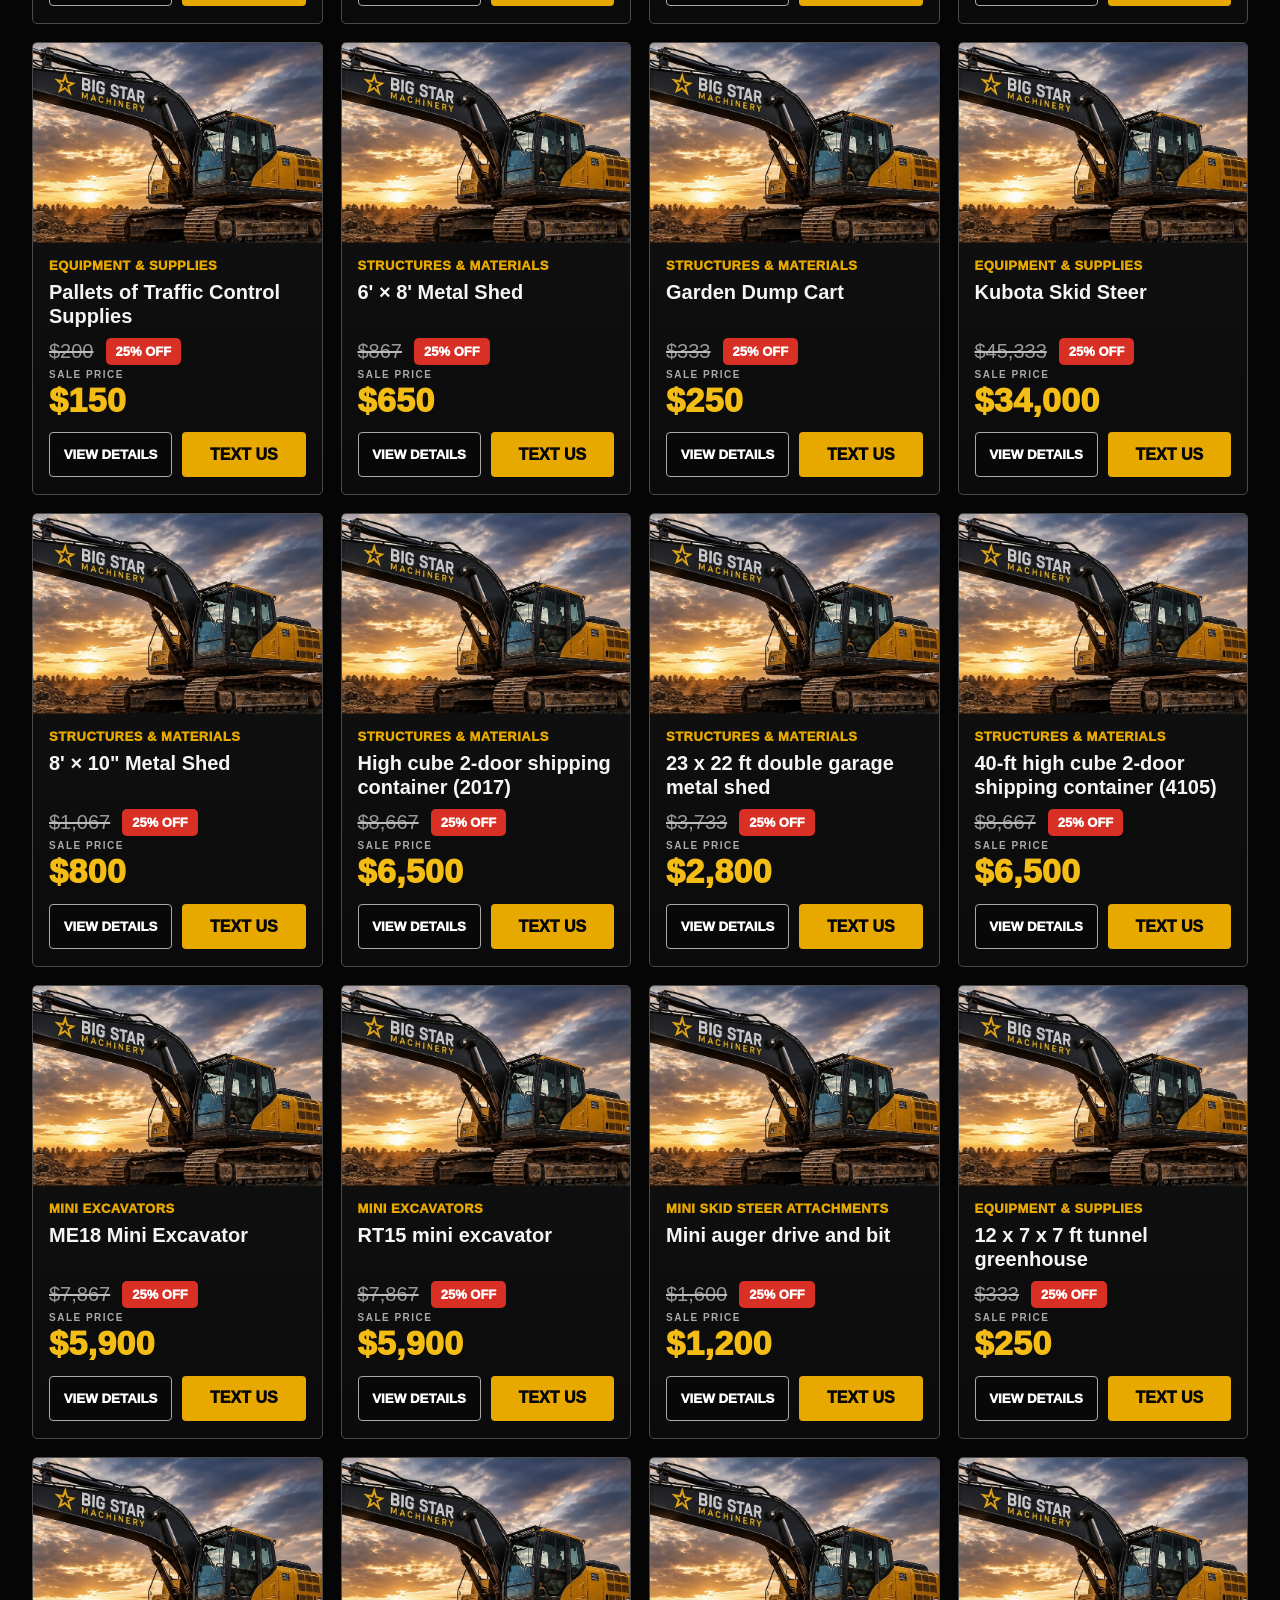
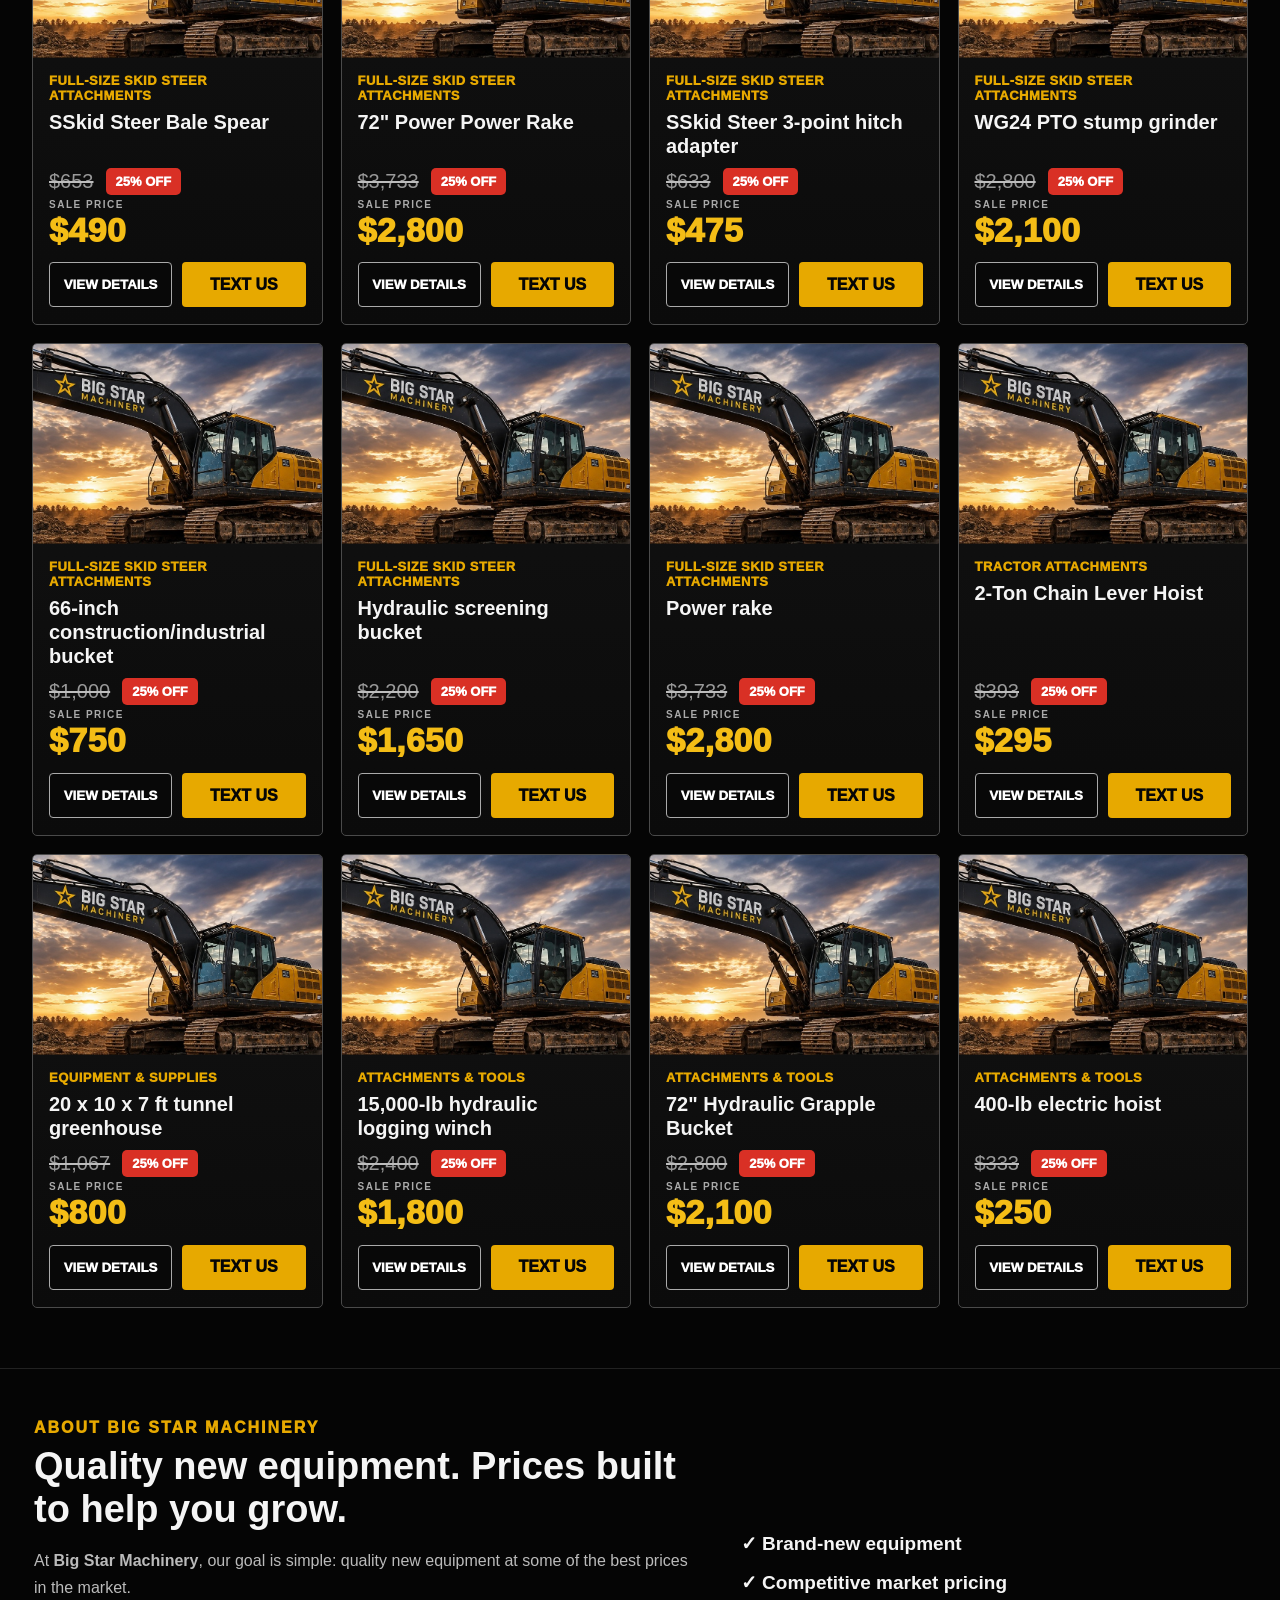
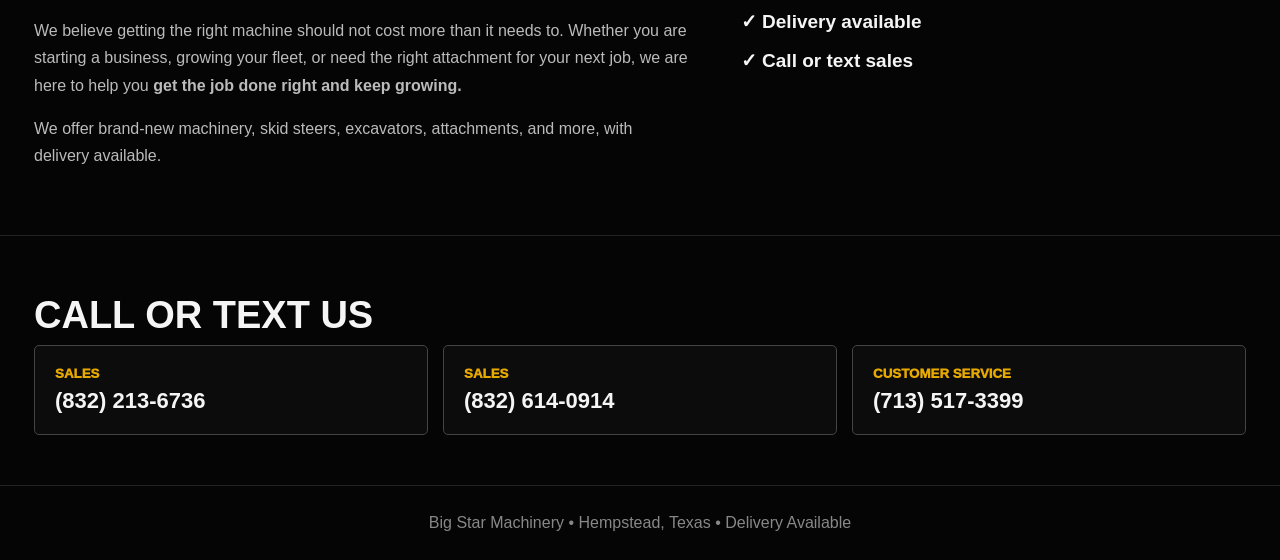
==== commit 55873d54: "Update featured Kubota diesel special to $11,900" ====
--- a/index.html
+++ b/index.html
@@ -46,11 +46,11 @@
       <div class="monthly-promotion-inner">
         <div class="monthly-promotion-copy">
           <span class="promo-kicker">MONTHLY SPECIAL • HAPPENING NOW</span>
-          <h2>Featured Big Star Deal</h2>
-          <p>Limited-time featured promotion. Call or text us for availability and attachment options.</p>
+          <h2>Kubota Diesel Equipment Special</h2>
+          <p>Our updated featured price. Call or text us for availability and details.</p>
           <a class="promo-cta" href="sms:8322136736">TEXT US ABOUT THIS DEAL</a>
         </div>
-        <img src="assets/images/promotions/august-monthly-special.png" alt="Big Star Machinery monthly promotion" />
+        <div class="promo-featured-visual"><img src="assets/images/promotions/august-monthly-special.png" alt="Kubota diesel equipment promotional photo; pricing shown in the overlay is current" /><div class="promo-featured-price"><span class="promo-original-price">$19,000</span><strong>$11,900</strong><span class="promo-current-label">NEW SPECIAL PRICE</span></div></div>
       </div>
     </section>
 
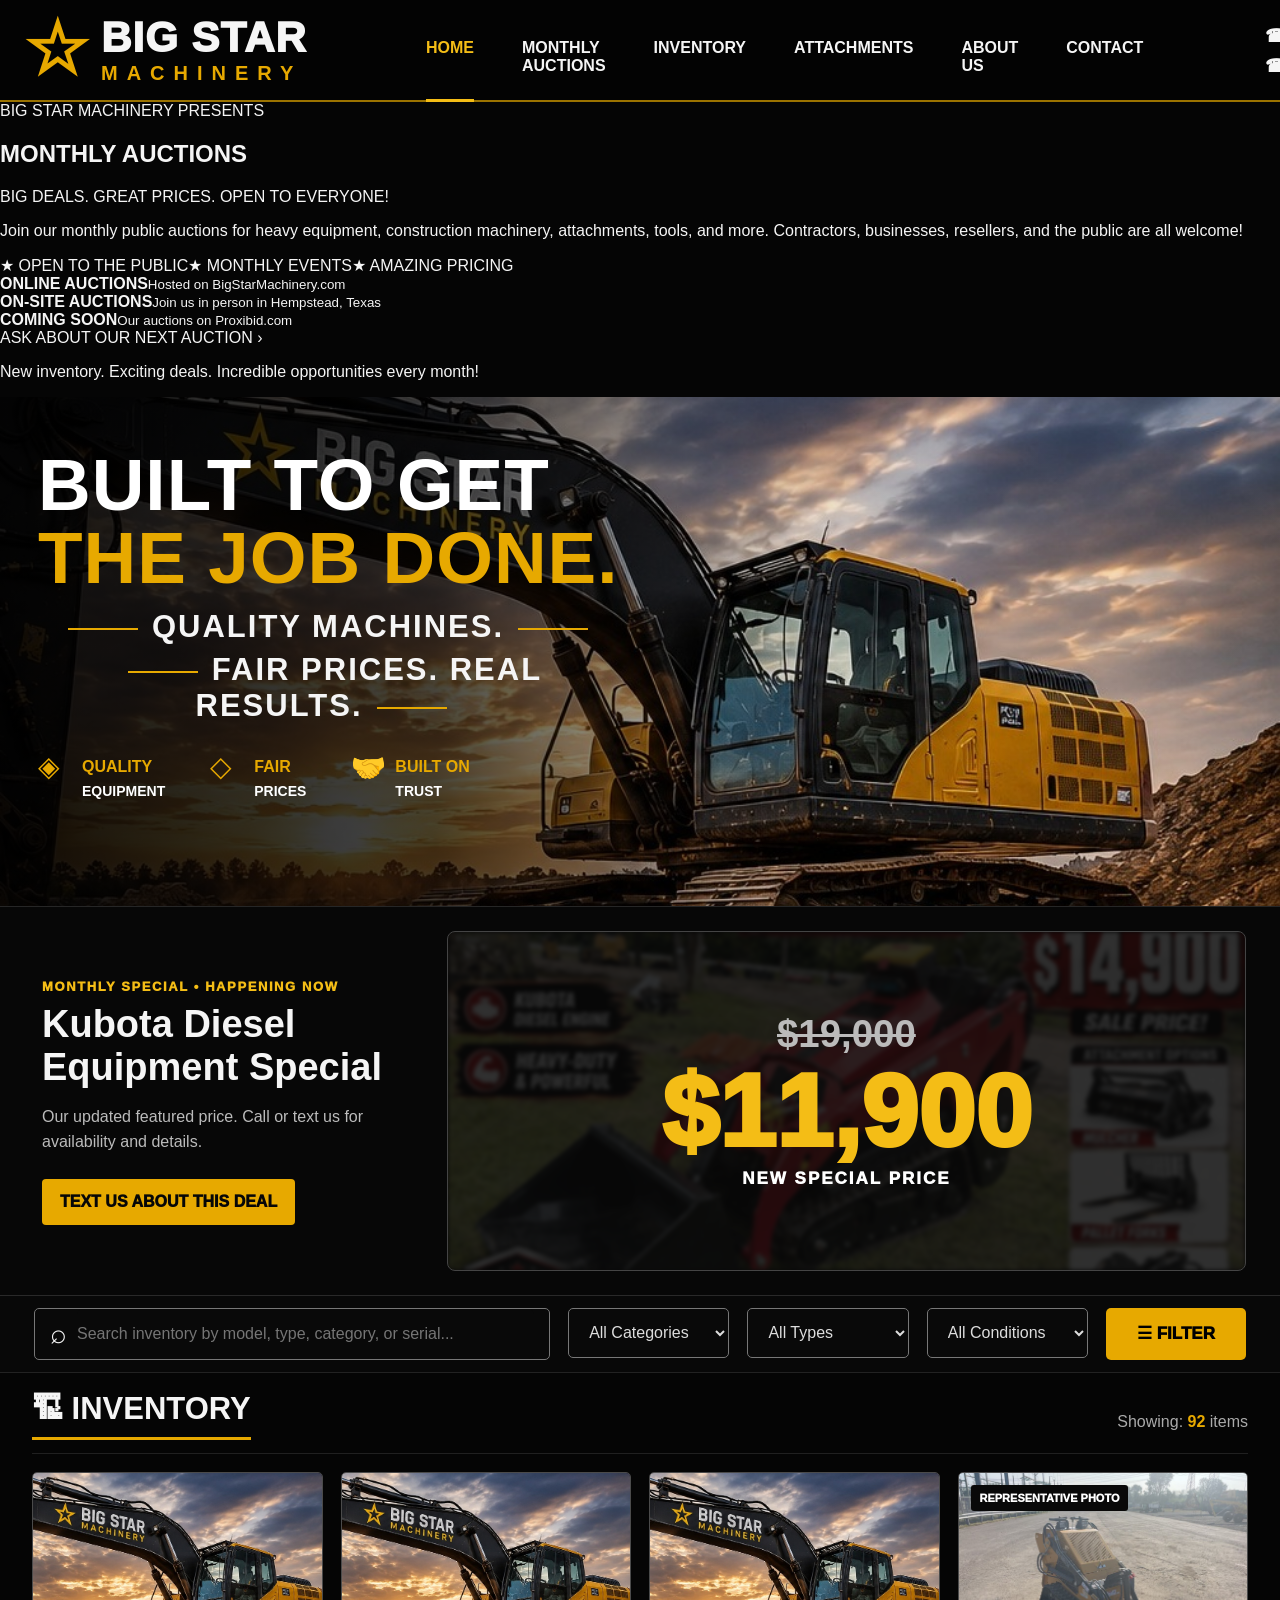
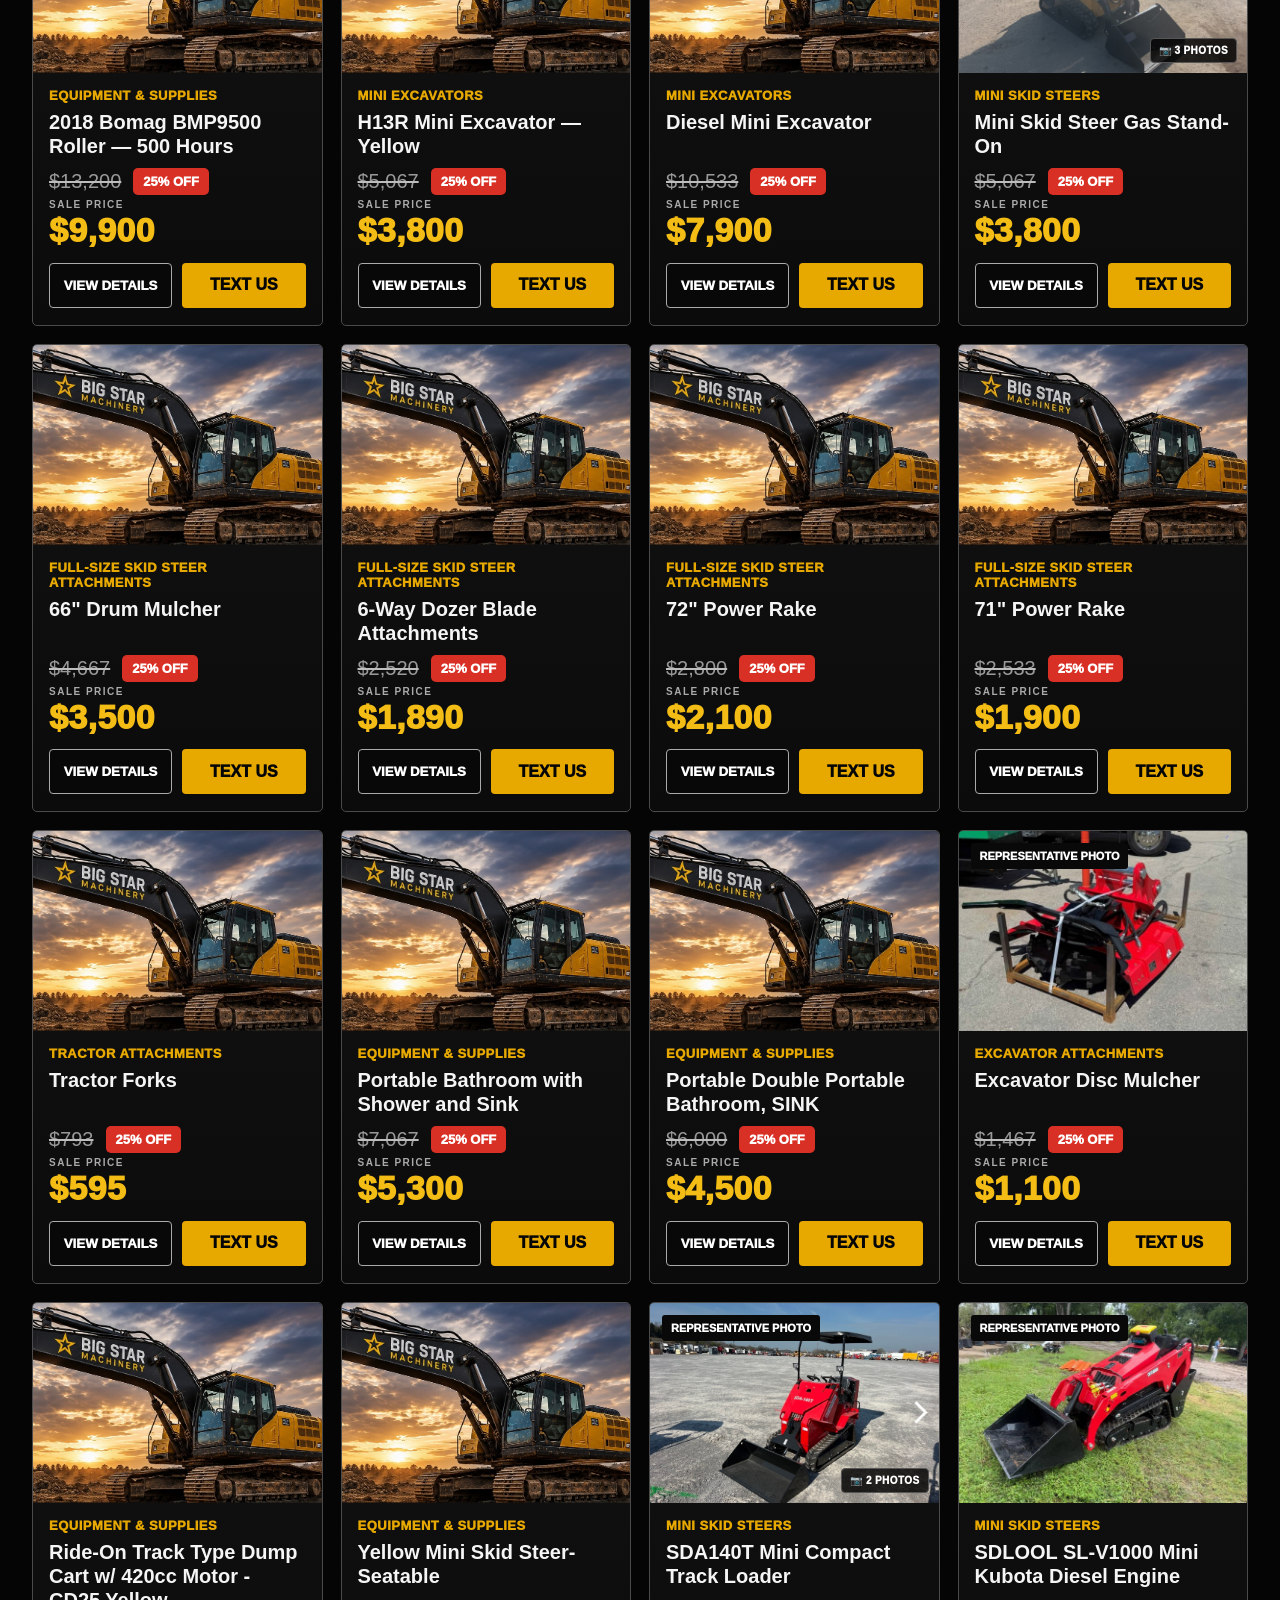
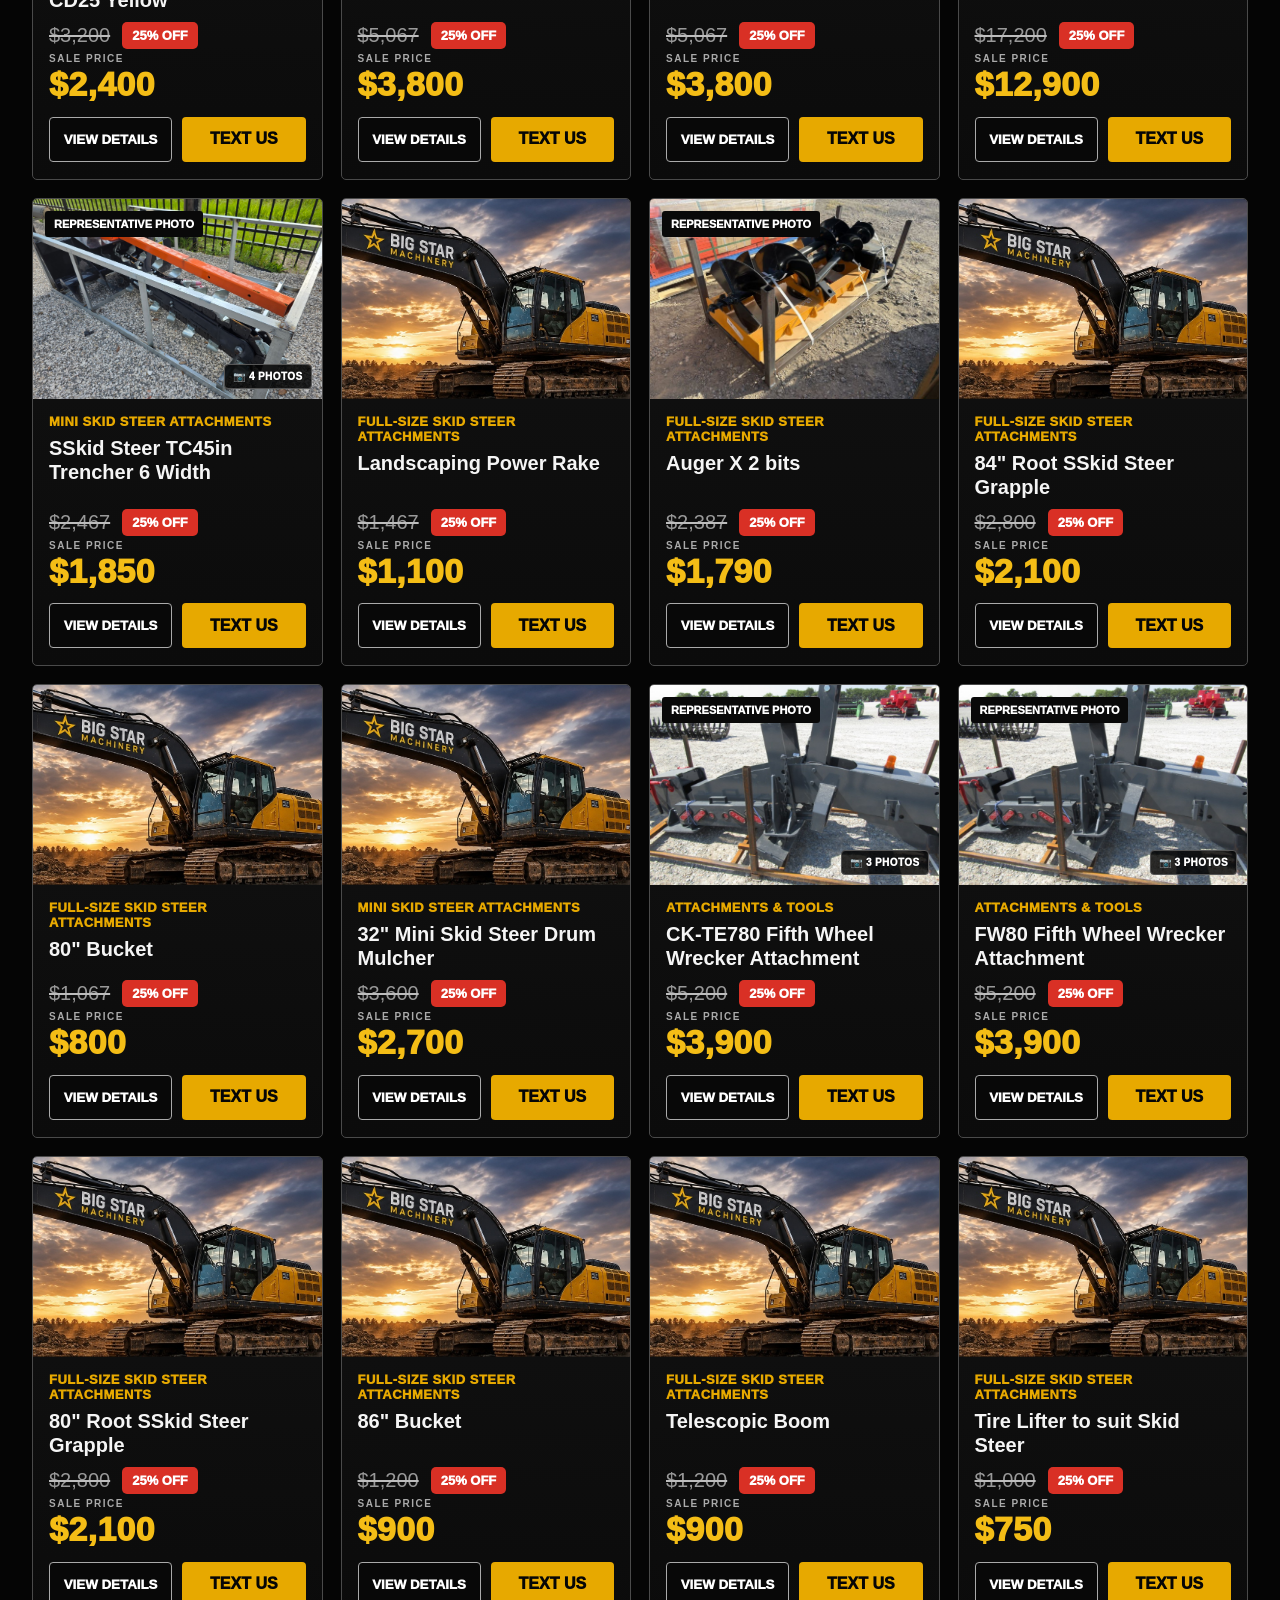
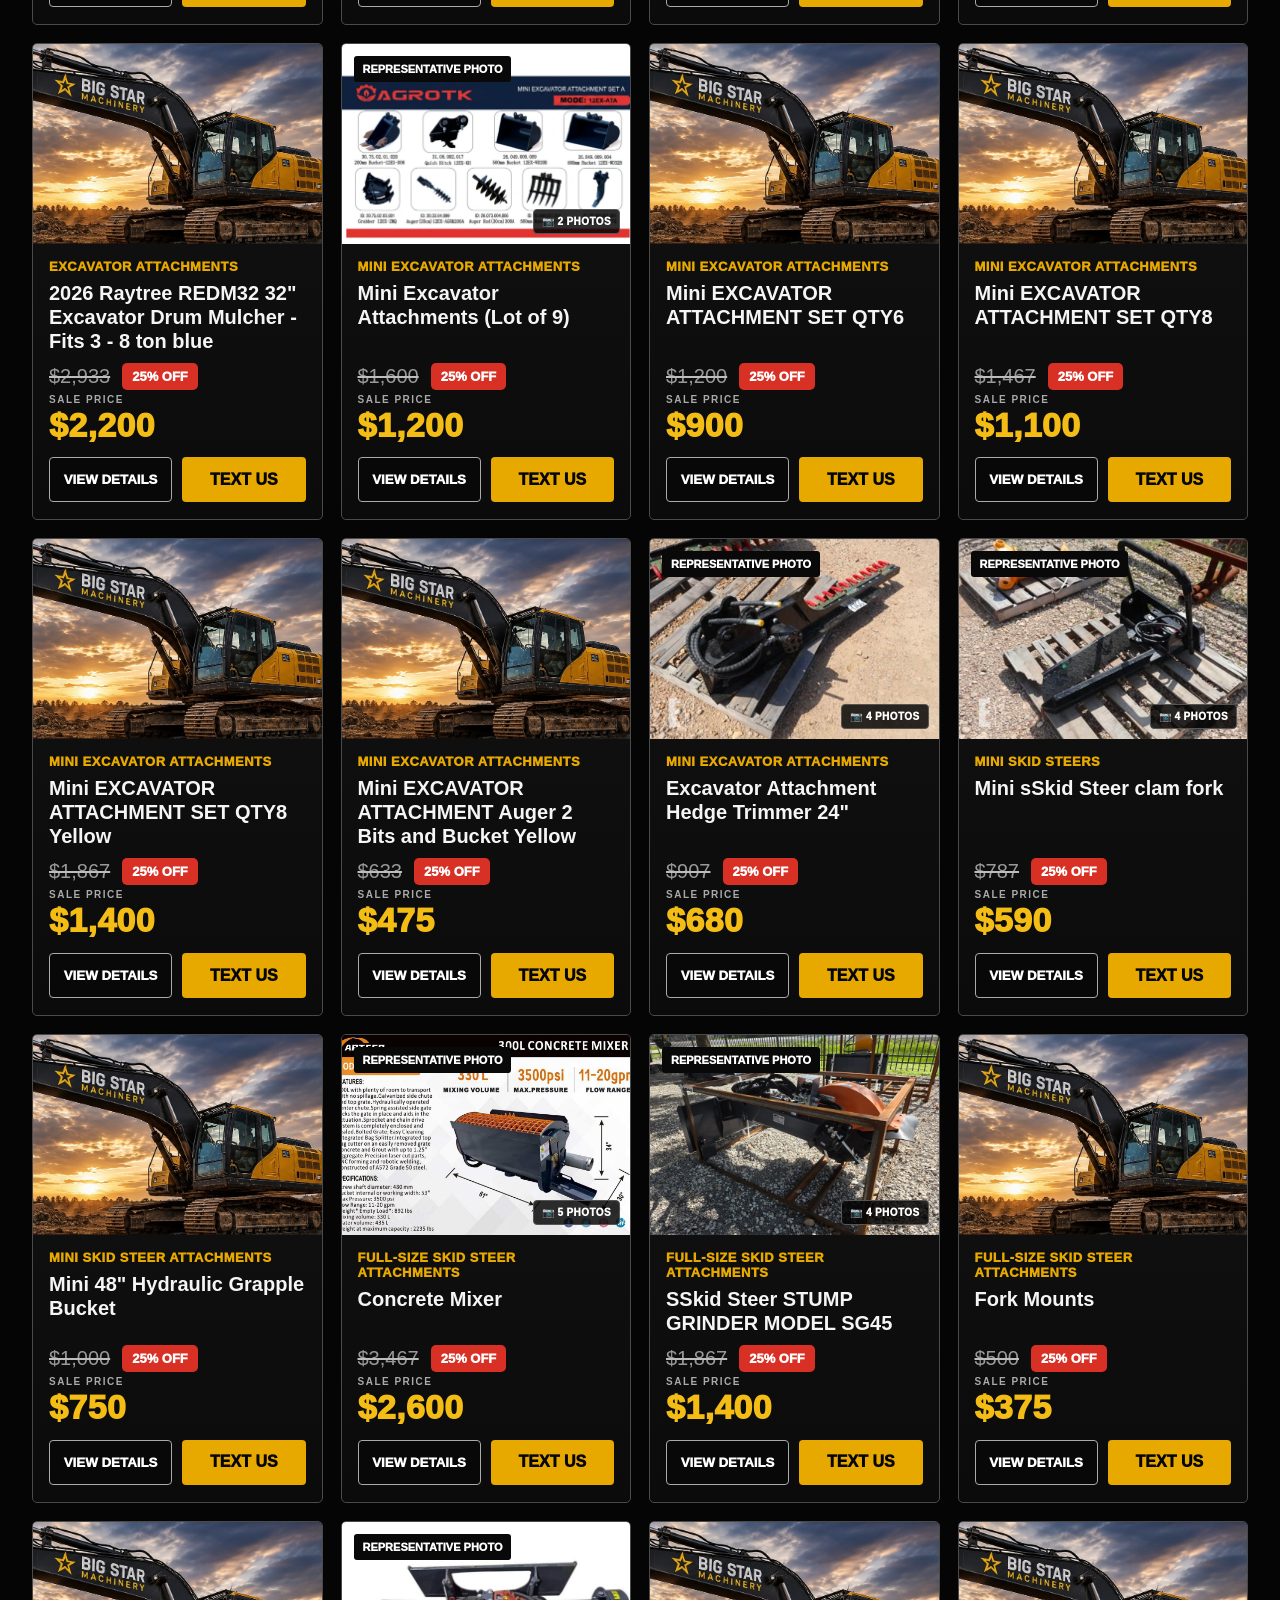
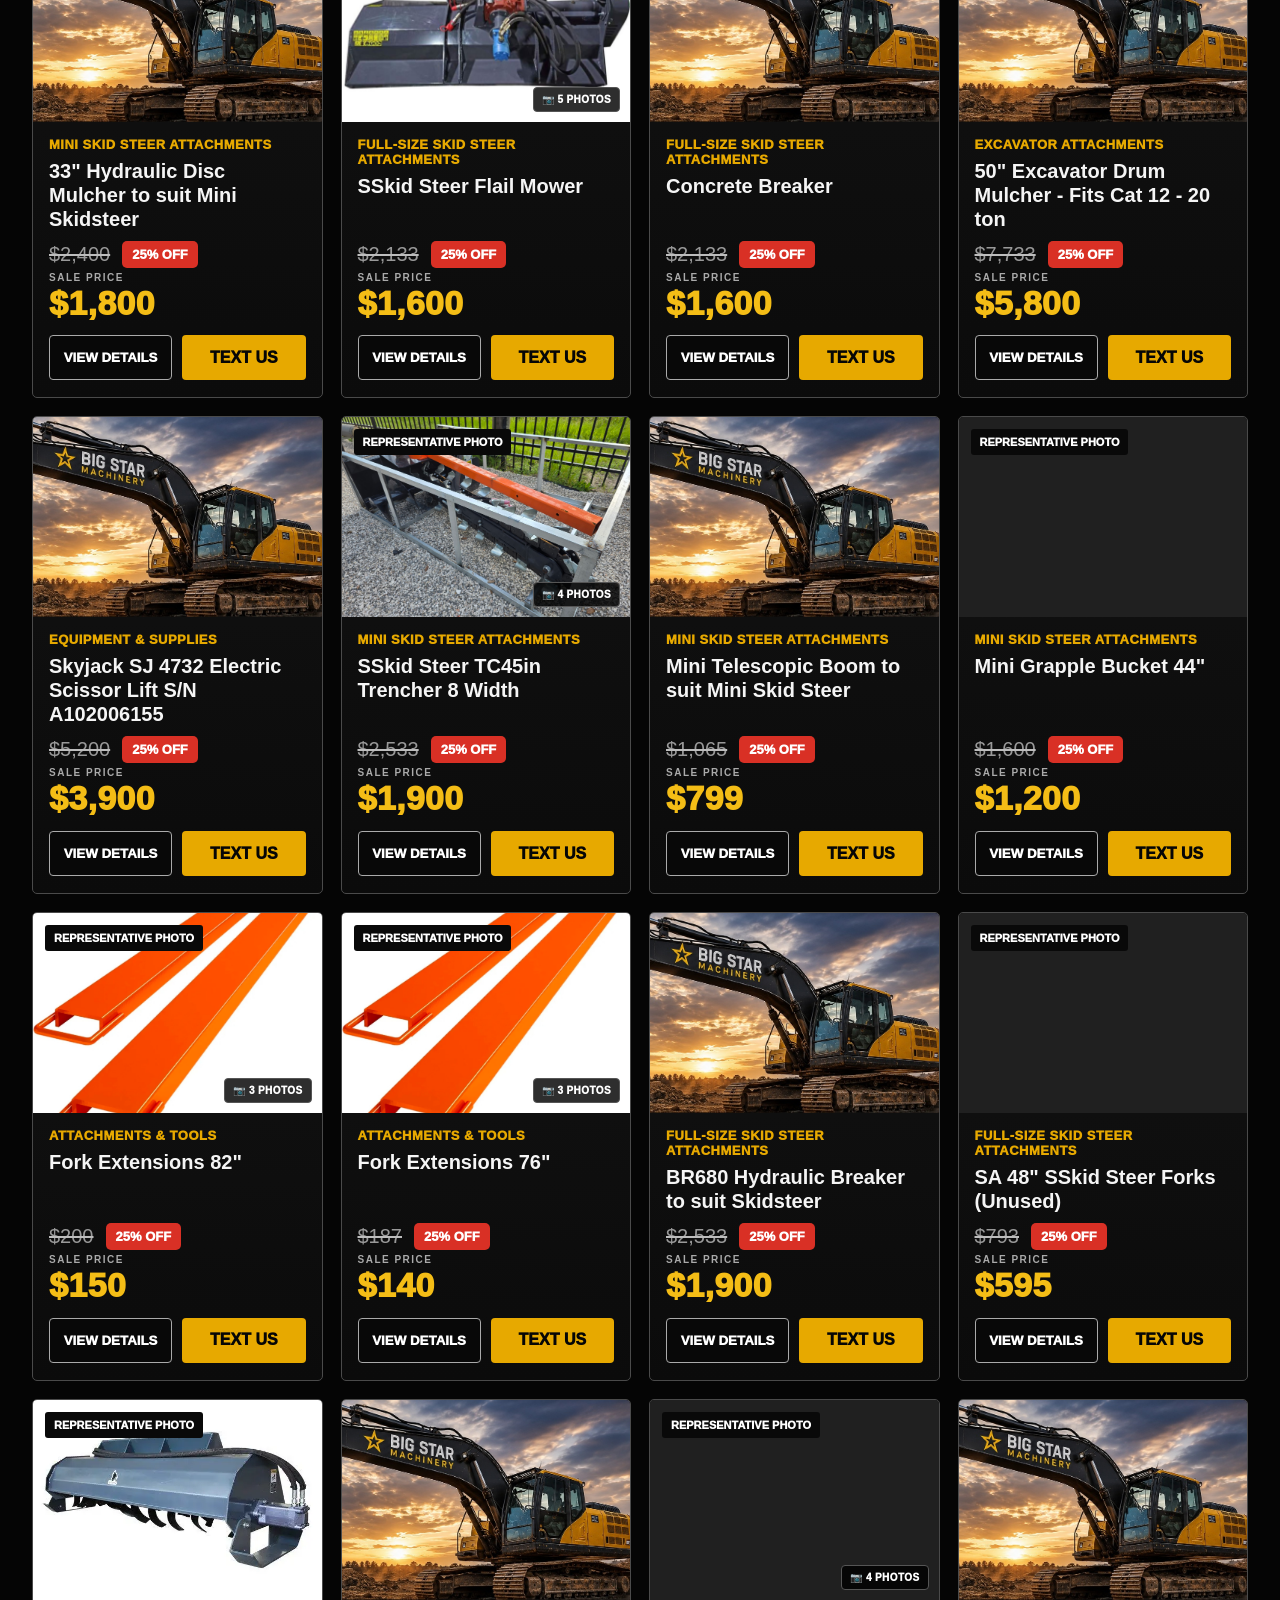
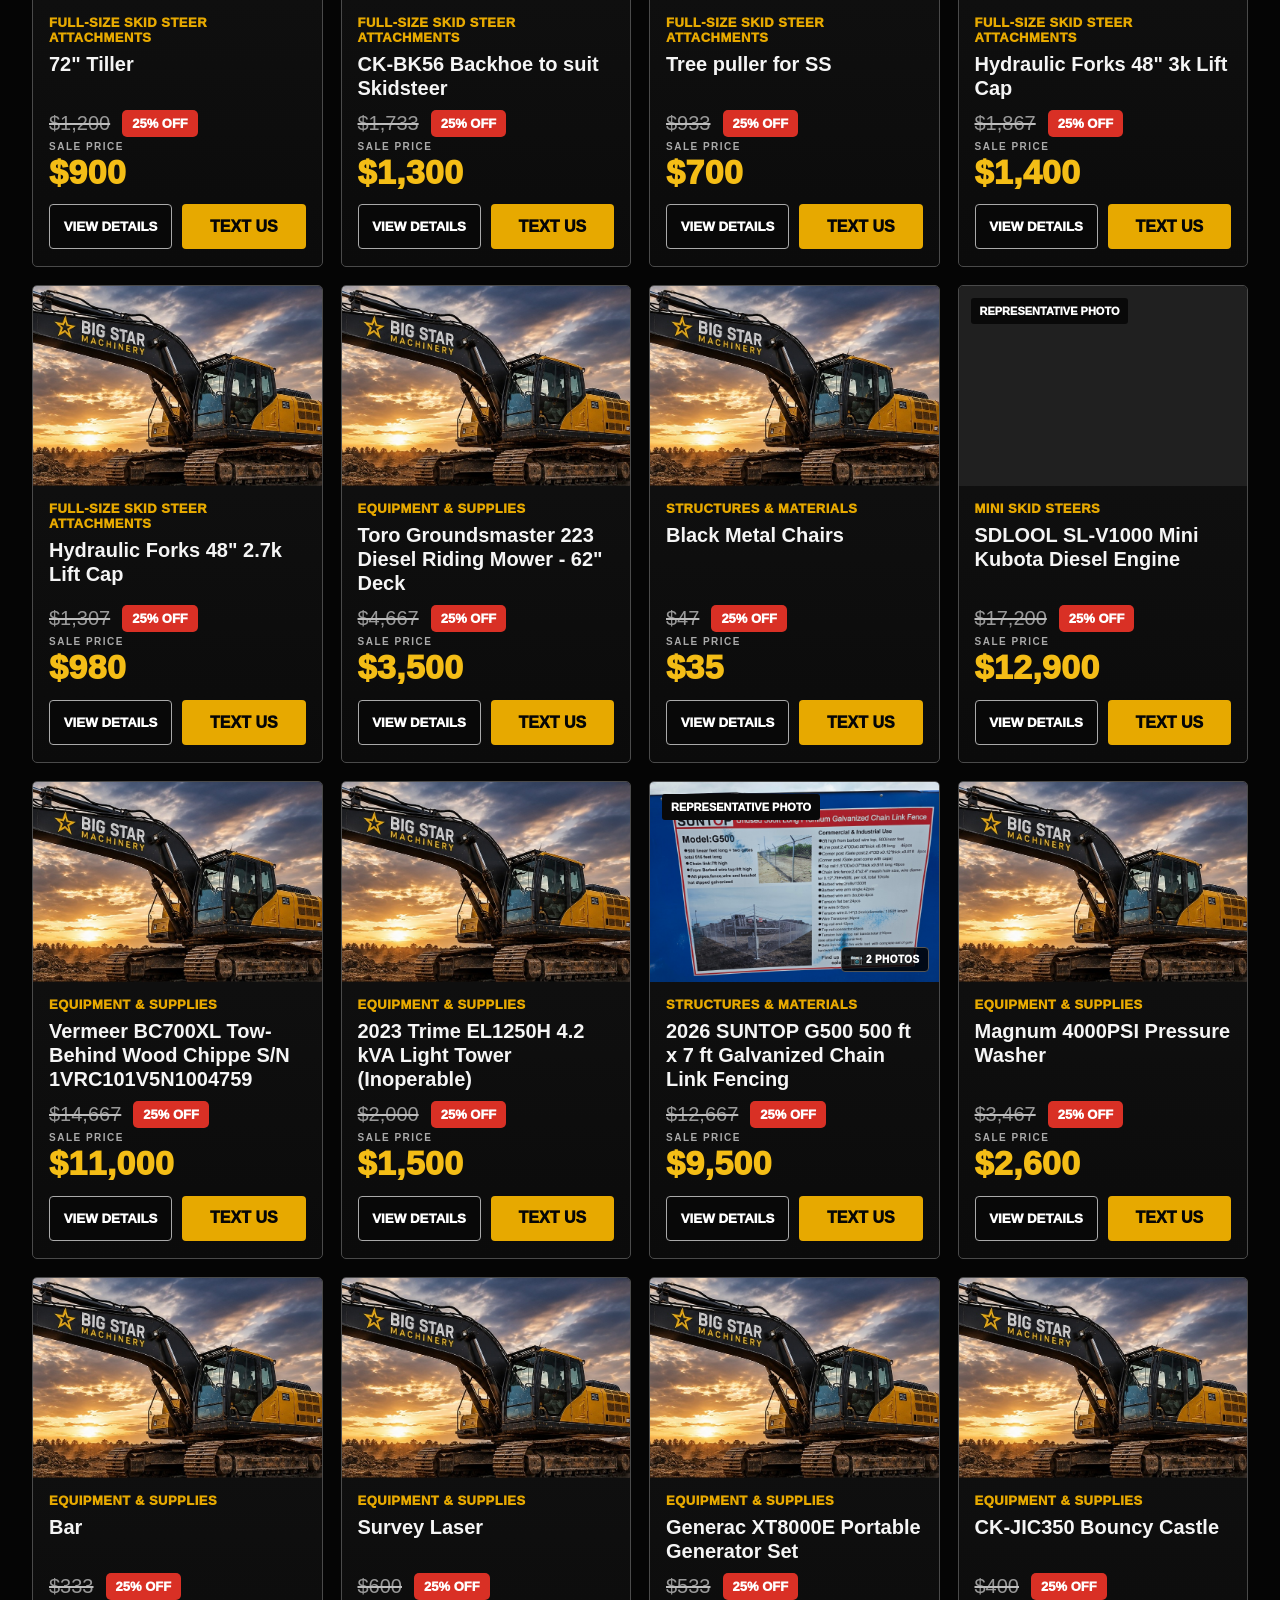
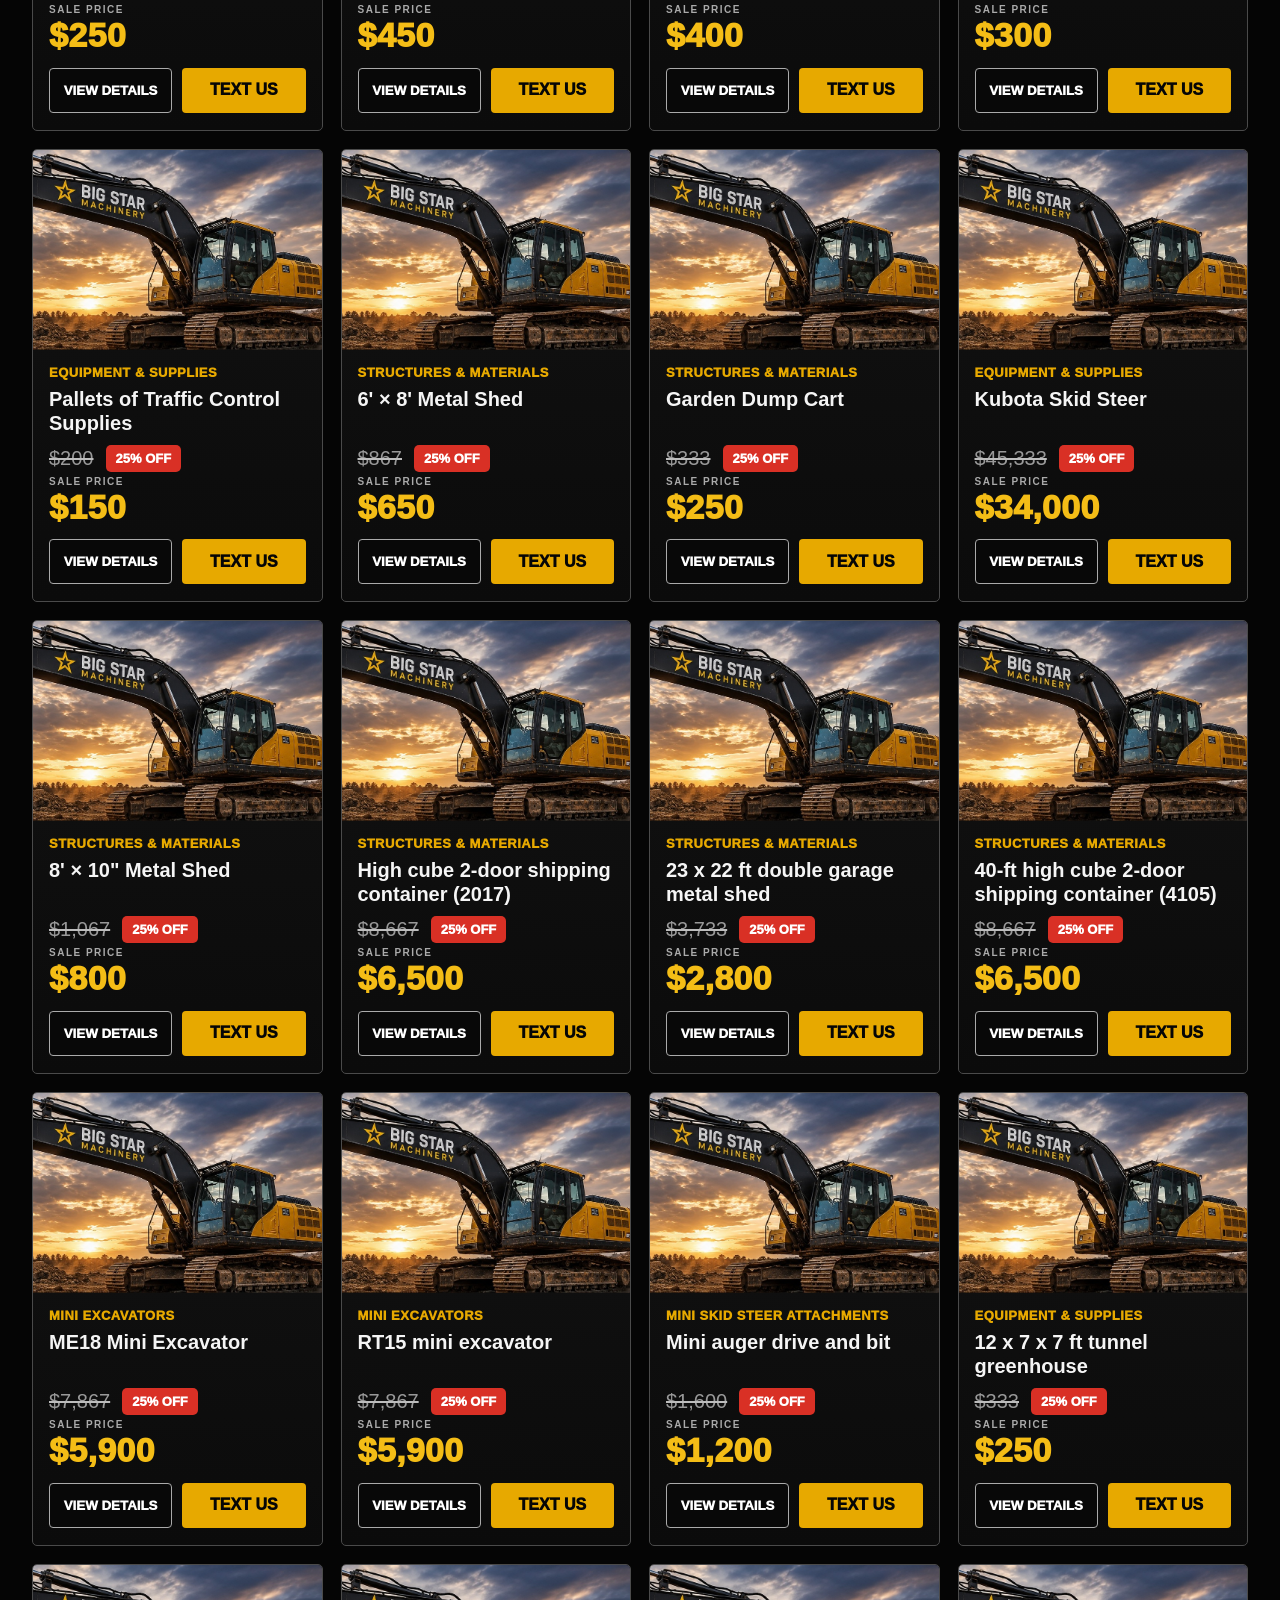
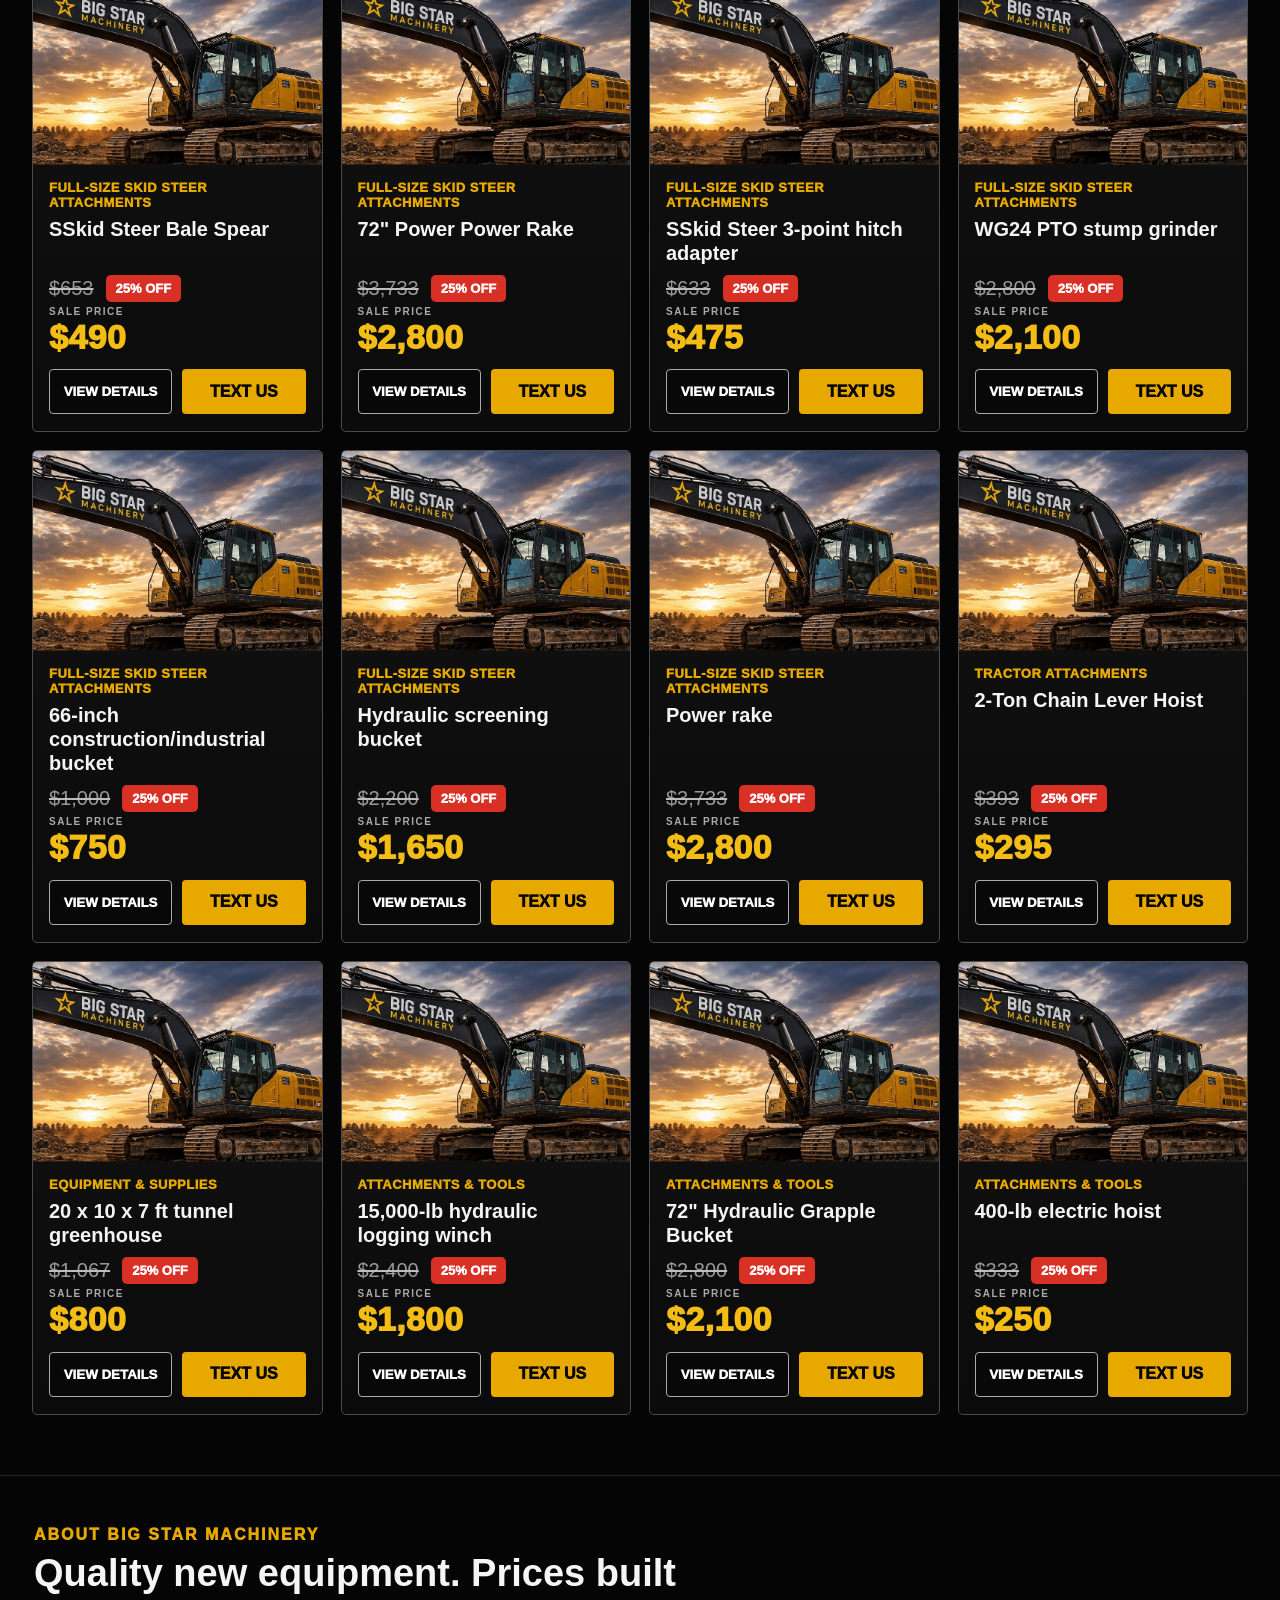
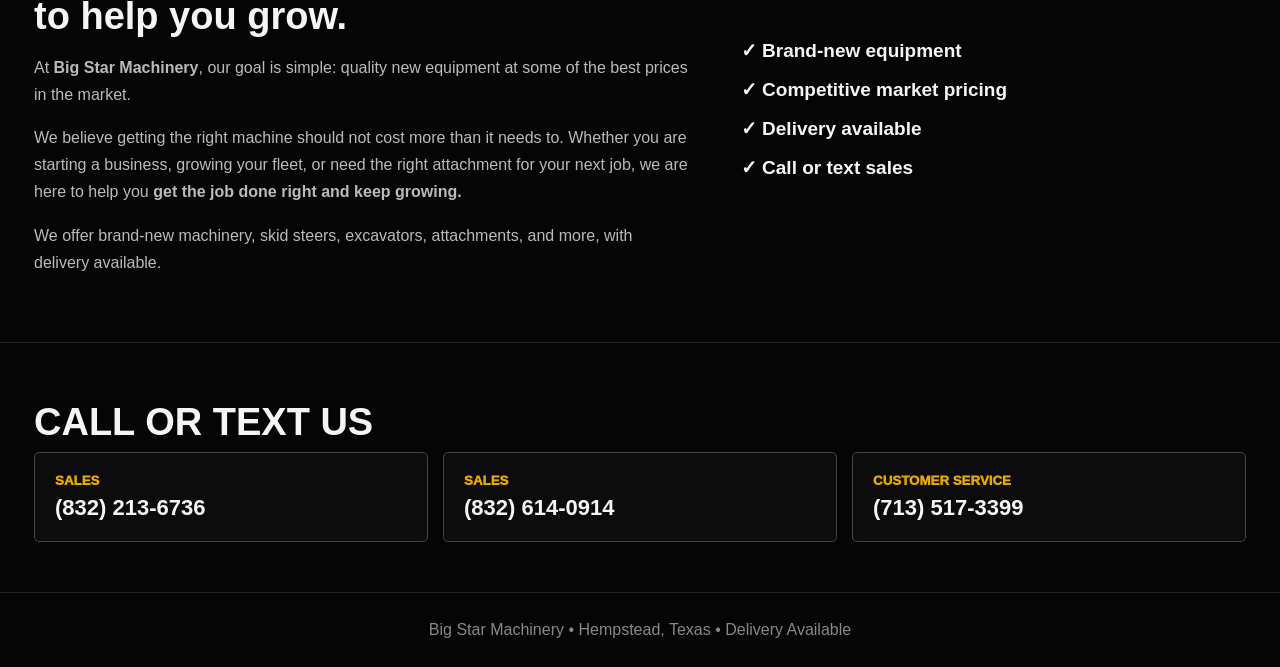
==== commit bf455ddf: "Add monthly public auctions homepage header and navigation" ====
--- a/index.html
+++ b/index.html
@@ -16,6 +16,7 @@
     <button class="menu-toggle" id="menuToggle" aria-label="Open menu">☰</button>
     <nav id="mainNav">
       <a class="active-nav" href="#top">HOME</a>
+      <a href="#auctions" class="auction-nav-link">MONTHLY AUCTIONS</a>
       <a href="#inventory">INVENTORY</a>
       <a href="#inventory">ATTACHMENTS</a>
       <a href="#about">ABOUT US</a>
@@ -28,6 +29,20 @@
   </header>
 
   <main id="top">
+    <section class="auction-hero" id="auctions" aria-labelledby="auction-heading">
+      <div class="auction-hero-shade"></div>
+      <div class="auction-hero-content">
+        <span class="auction-eyebrow">BIG STAR MACHINERY PRESENTS</span>
+        <h2 id="auction-heading"><span>MONTHLY</span> <strong>AUCTIONS</strong></h2>
+        <p class="auction-tagline">BIG DEALS. GREAT PRICES. OPEN TO EVERYONE!</p>
+        <p class="auction-intro">Join our monthly public auctions for heavy equipment, construction machinery, attachments, tools, and more. Contractors, businesses, resellers, and the public are all welcome!</p>
+        <div class="auction-highlights"><span>★ OPEN TO THE PUBLIC</span><span>★ MONTHLY EVENTS</span><span>★ AMAZING PRICING</span></div>
+        <div class="auction-methods"><div><b>ONLINE AUCTIONS</b><small>Hosted on BigStarMachinery.com</small></div><div><b>ON-SITE AUCTIONS</b><small>Join us in person in Hempstead, Texas</small></div><div><b>COMING SOON</b><small>Our auctions on Proxibid.com</small></div></div>
+        <a class="auction-main-cta" href="#contact">ASK ABOUT OUR NEXT AUCTION <span aria-hidden="true">›</span></a>
+        <p class="auction-footer-note">New inventory. Exciting deals. Incredible opportunities every month!</p>
+      </div>
+    </section>
+
     <section class="hero">
       <div class="hero-overlay"></div>
       <div class="hero-inner">
--- a/style.css
+++ b/style.css
@@ -54,3 +54,6 @@
 
 /* Monthly promotion — keeps the existing hero/background untouched */
 .monthly-promotion{background:#070707;border-bottom:1px solid #292929;padding:24px 0}.monthly-promotion-inner{max-width:var(--max);margin:auto;padding:0 34px;display:grid;grid-template-columns:minmax(250px,.65fr) minmax(420px,1.35fr);gap:28px;align-items:center}.monthly-promotion-copy{padding:18px 8px}.promo-kicker{display:inline-block;color:var(--gold2);font-size:13px;font-weight:1000;letter-spacing:1.6px}.monthly-promotion h2{font-size:38px;margin:8px 0 10px}.monthly-promotion p{color:#bbb;line-height:1.55;max-width:520px}.monthly-promotion img{width:100%;max-height:510px;object-fit:contain;background:#0b0b0b;border:1px solid #444;border-radius:8px;display:block}.promo-cta{display:inline-flex;margin-top:8px;min-height:46px;align-items:center;justify-content:center;background:var(--gold);color:#070707;font-weight:1000;padding:0 18px;border-radius:4px}@media(max-width:850px){.monthly-promotion-inner{grid-template-columns:1fr;padding:0 15px}.monthly-promotion-copy{padding:4px 0}.monthly-promotion h2{font-size:30px}.monthly-promotion img{max-height:none}}
+
+/* Current Kubota promotion: obscure outdated text embedded in the old flyer */
+.promo-featured-visual{position:relative;min-height:340px;display:flex;align-items:center;justify-content:center;overflow:hidden;border:1px solid #444;border-radius:8px;background:#090909}.promo-featured-visual>img{position:absolute;inset:0;width:100%;height:100%;max-height:none;object-fit:cover;opacity:.16;filter:grayscale(.3) blur(2px);border:0;border-radius:0}.promo-featured-price{position:relative;z-index:1;display:flex;flex-direction:column;align-items:center;justify-content:center;text-align:center;padding:35px 16px}.promo-original-price{color:#bbb;text-decoration:line-through;text-decoration-thickness:3px;font-size:clamp(26px,3vw,42px);font-weight:900}.promo-featured-price strong{font-size:clamp(64px,8vw,110px);color:var(--gold2);font-weight:1000;line-height:1.1}.promo-current-label{font-size:17px;font-weight:1000;letter-spacing:2px;color:#fff}@media(max-width:650px){.promo-featured-visual{min-height:280px}}
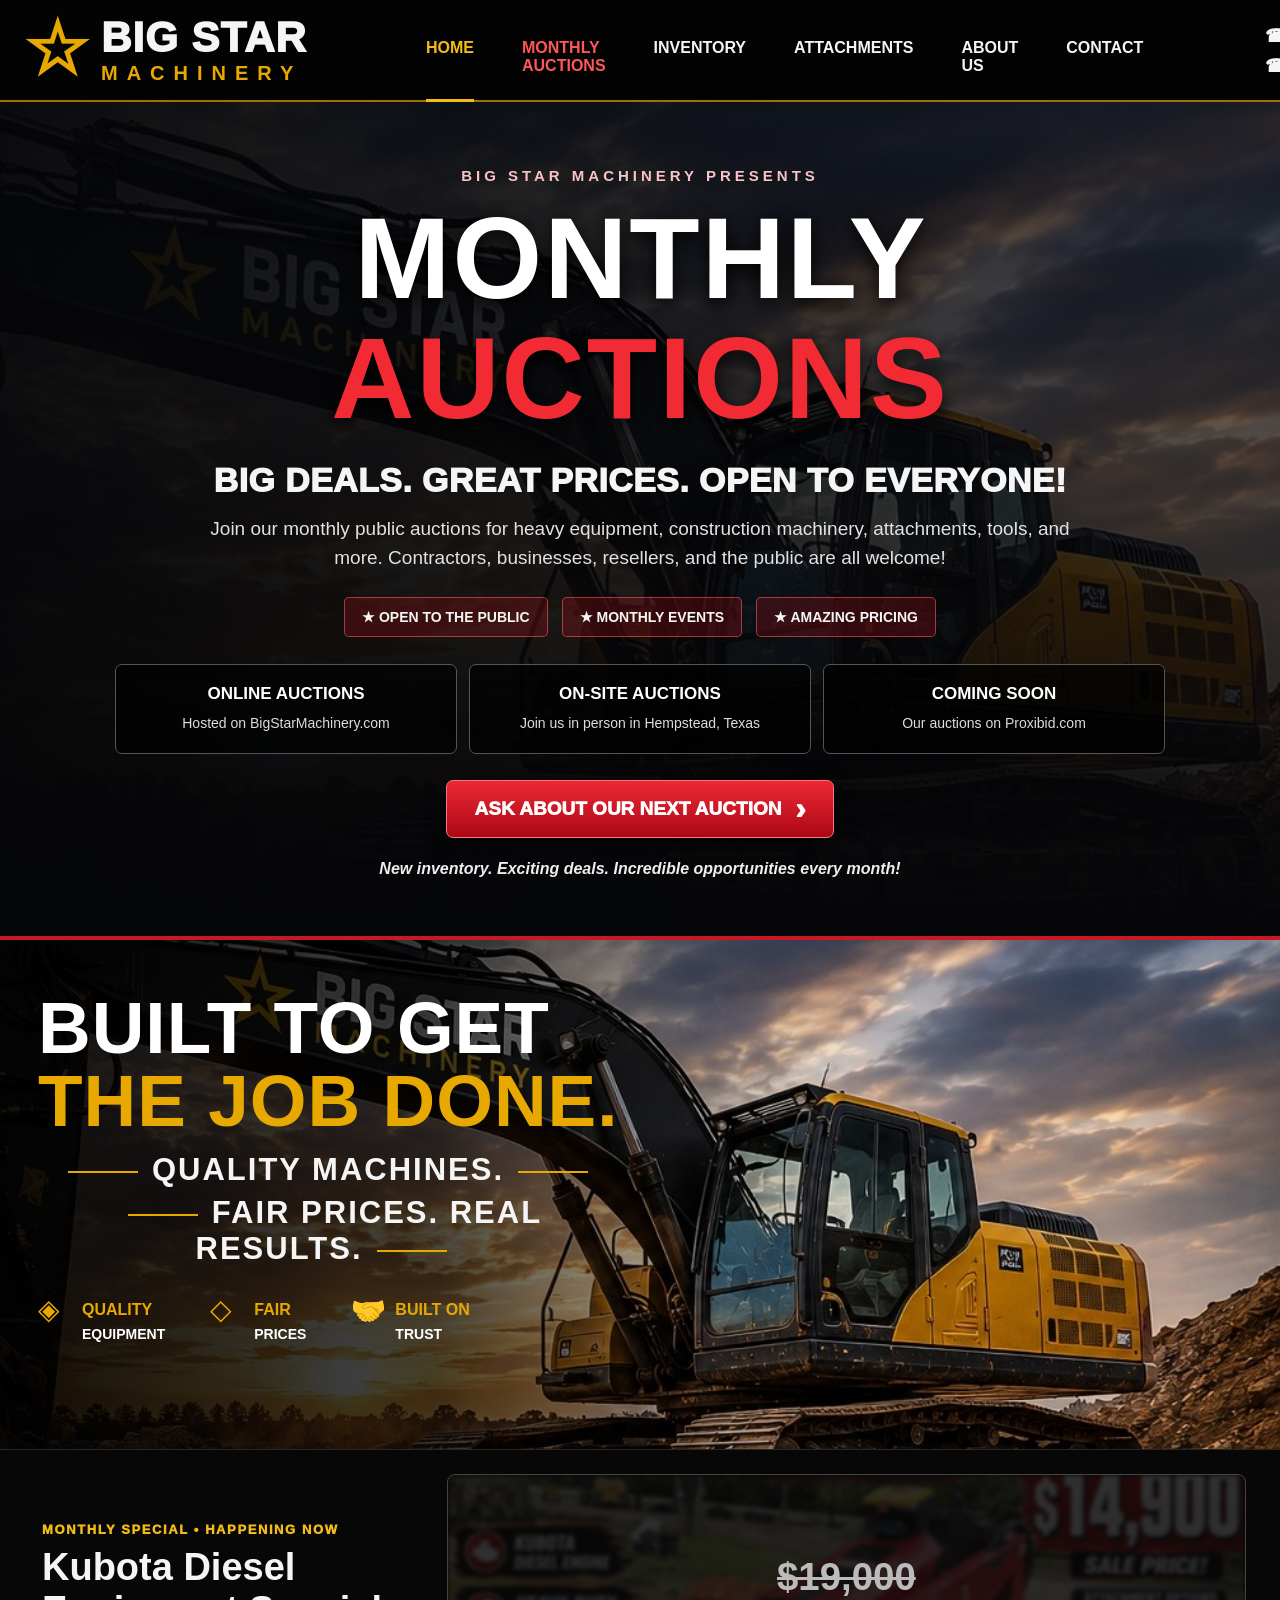
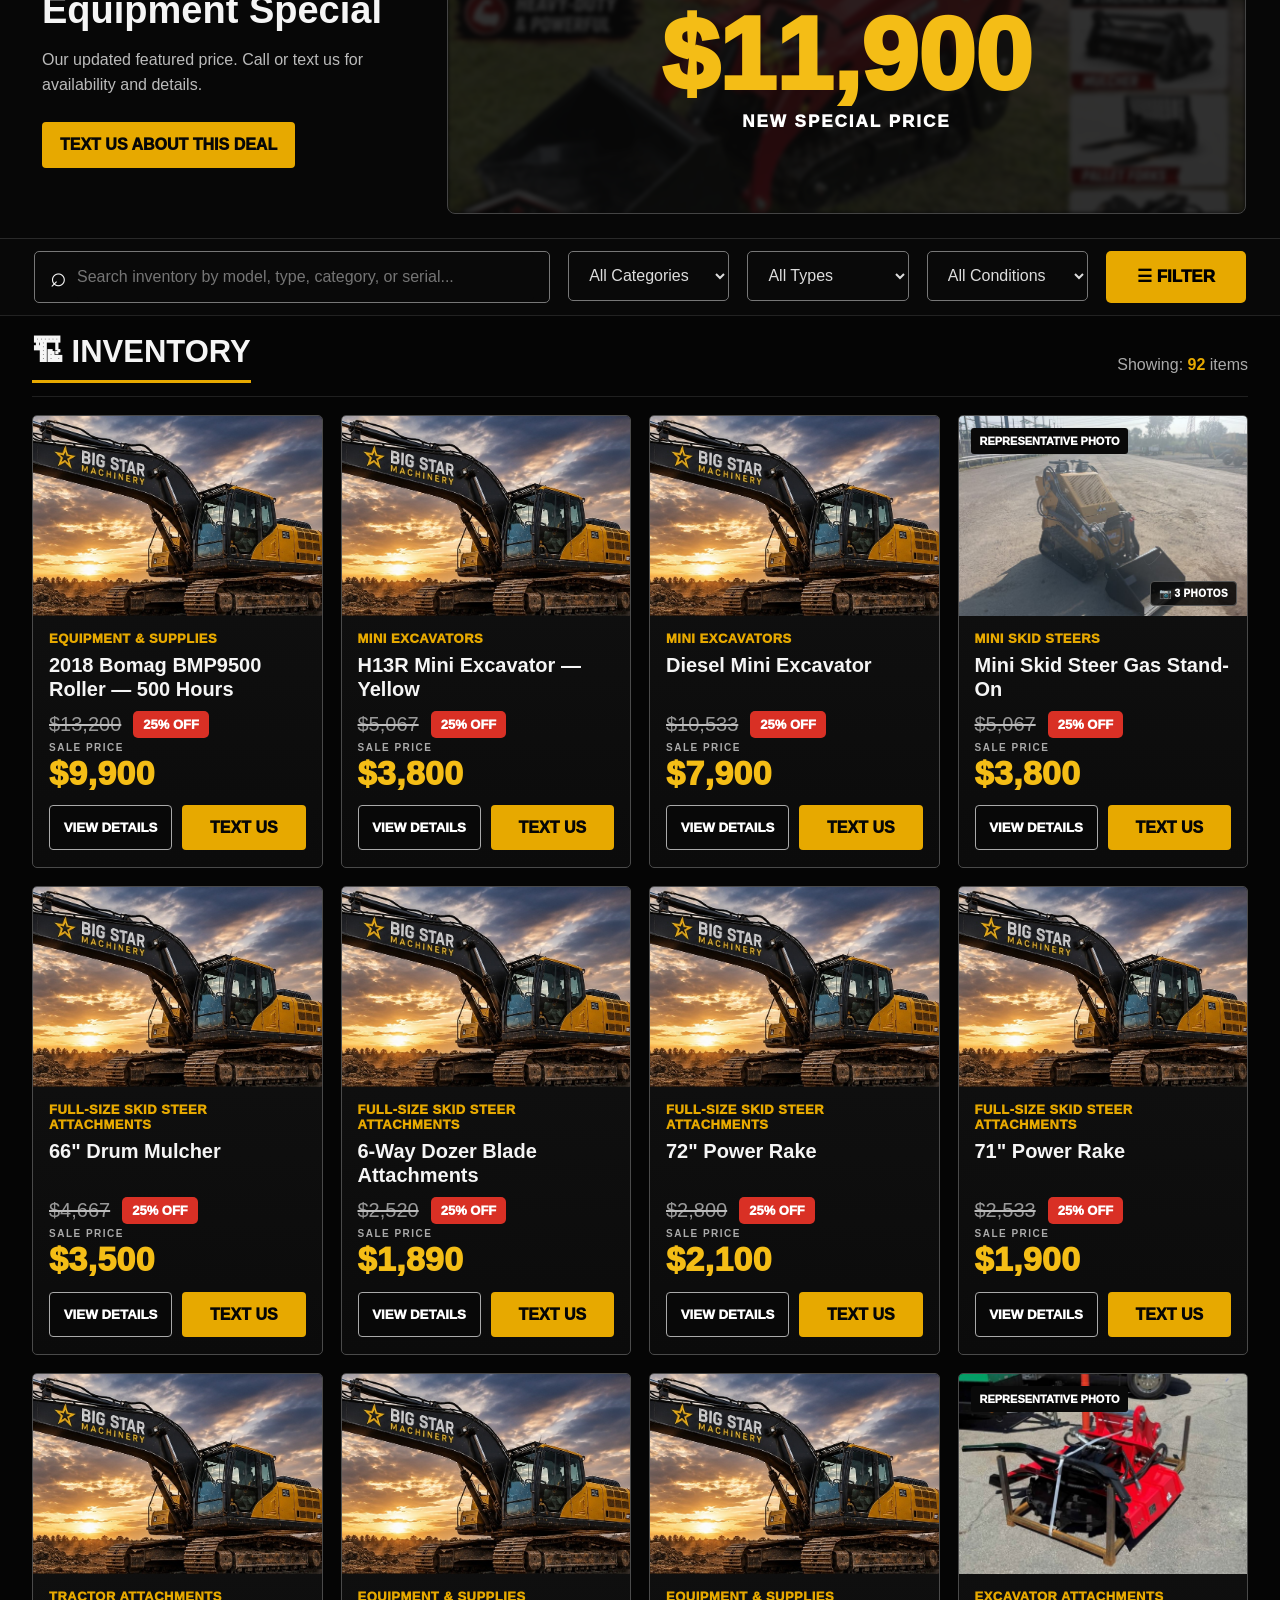
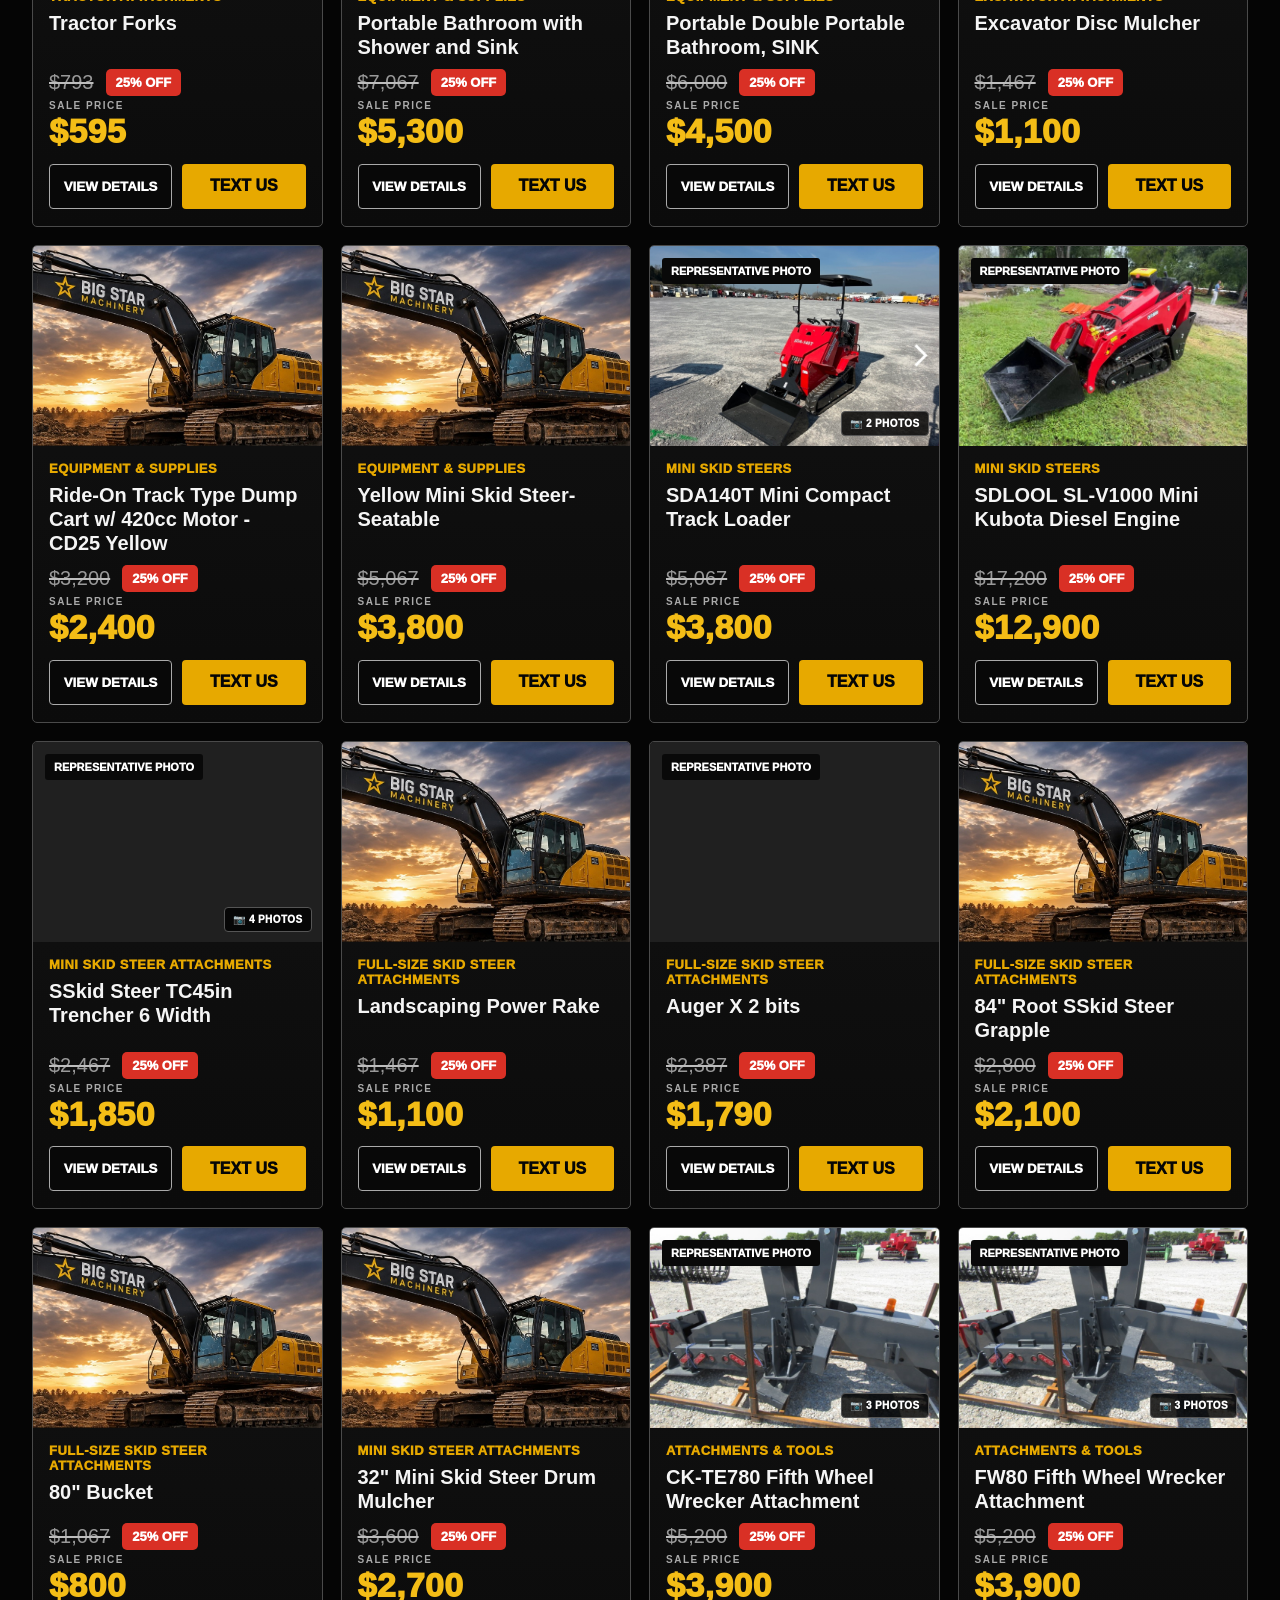
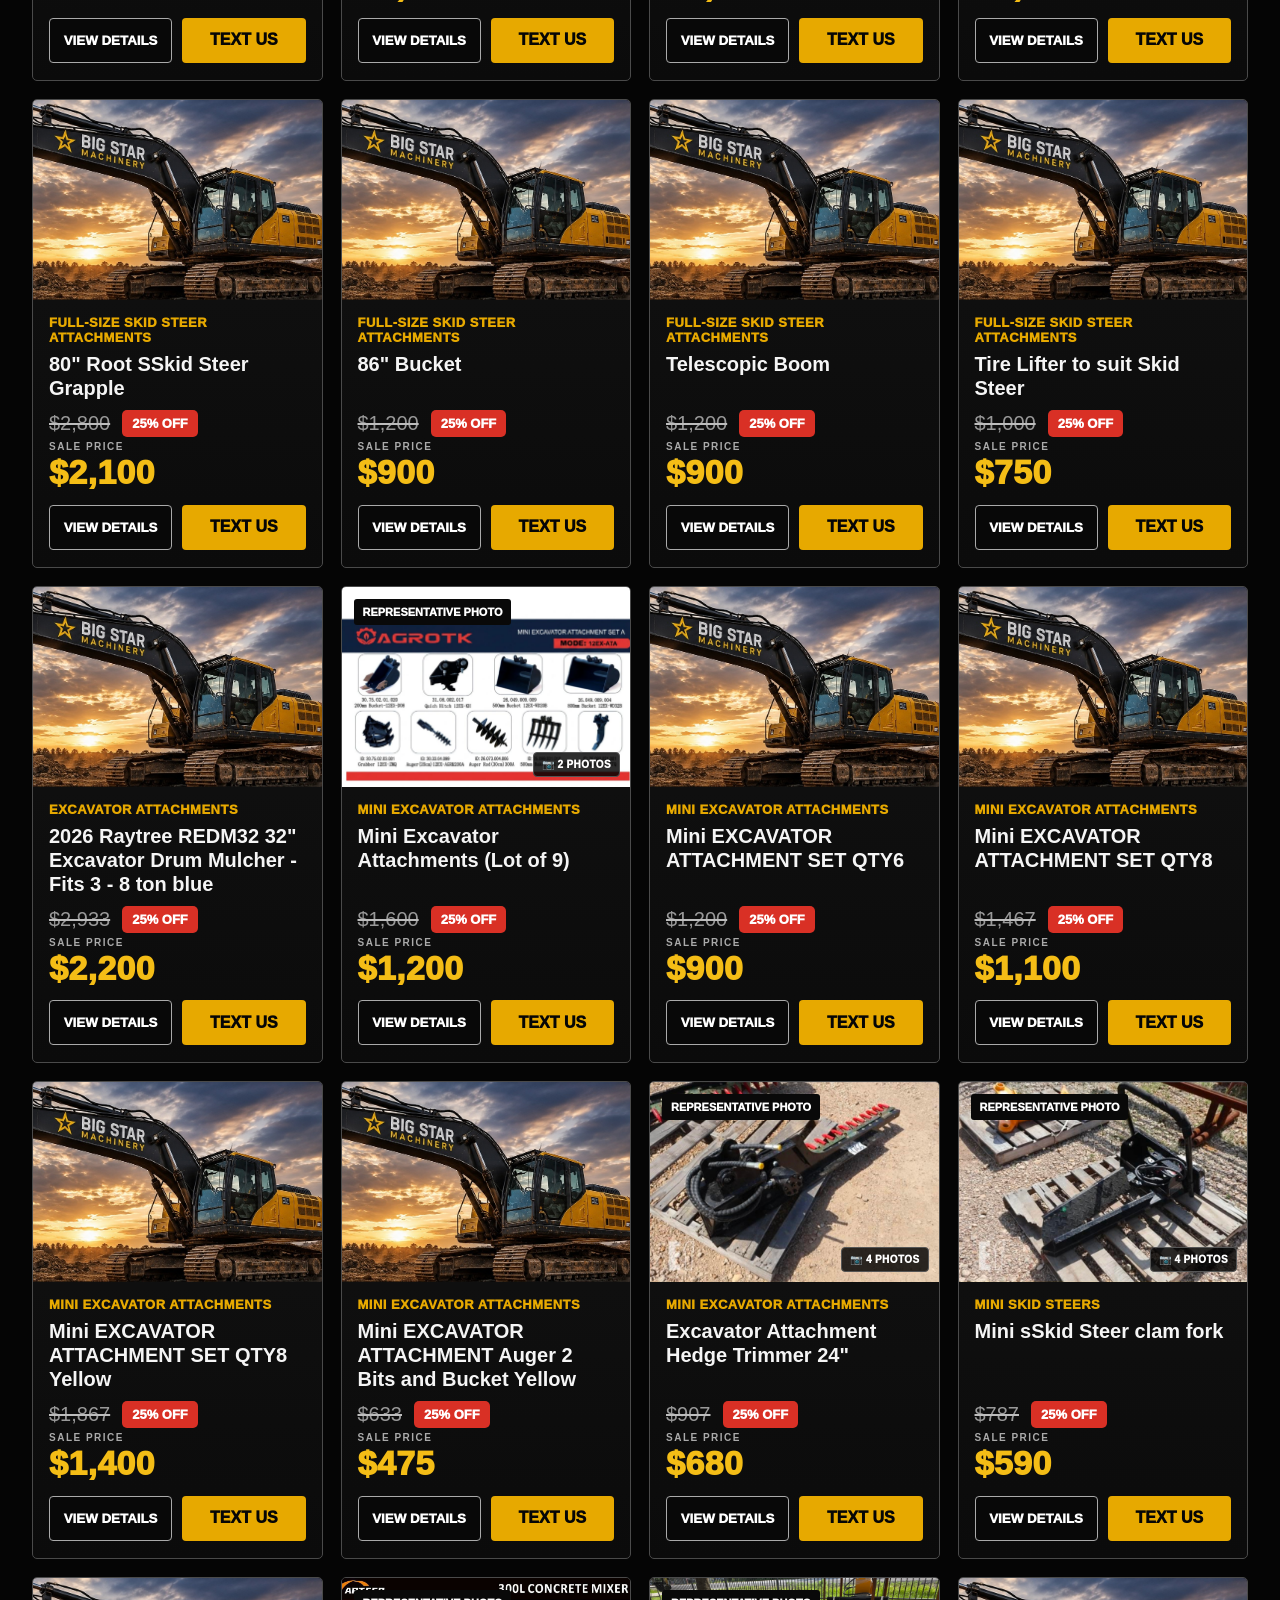
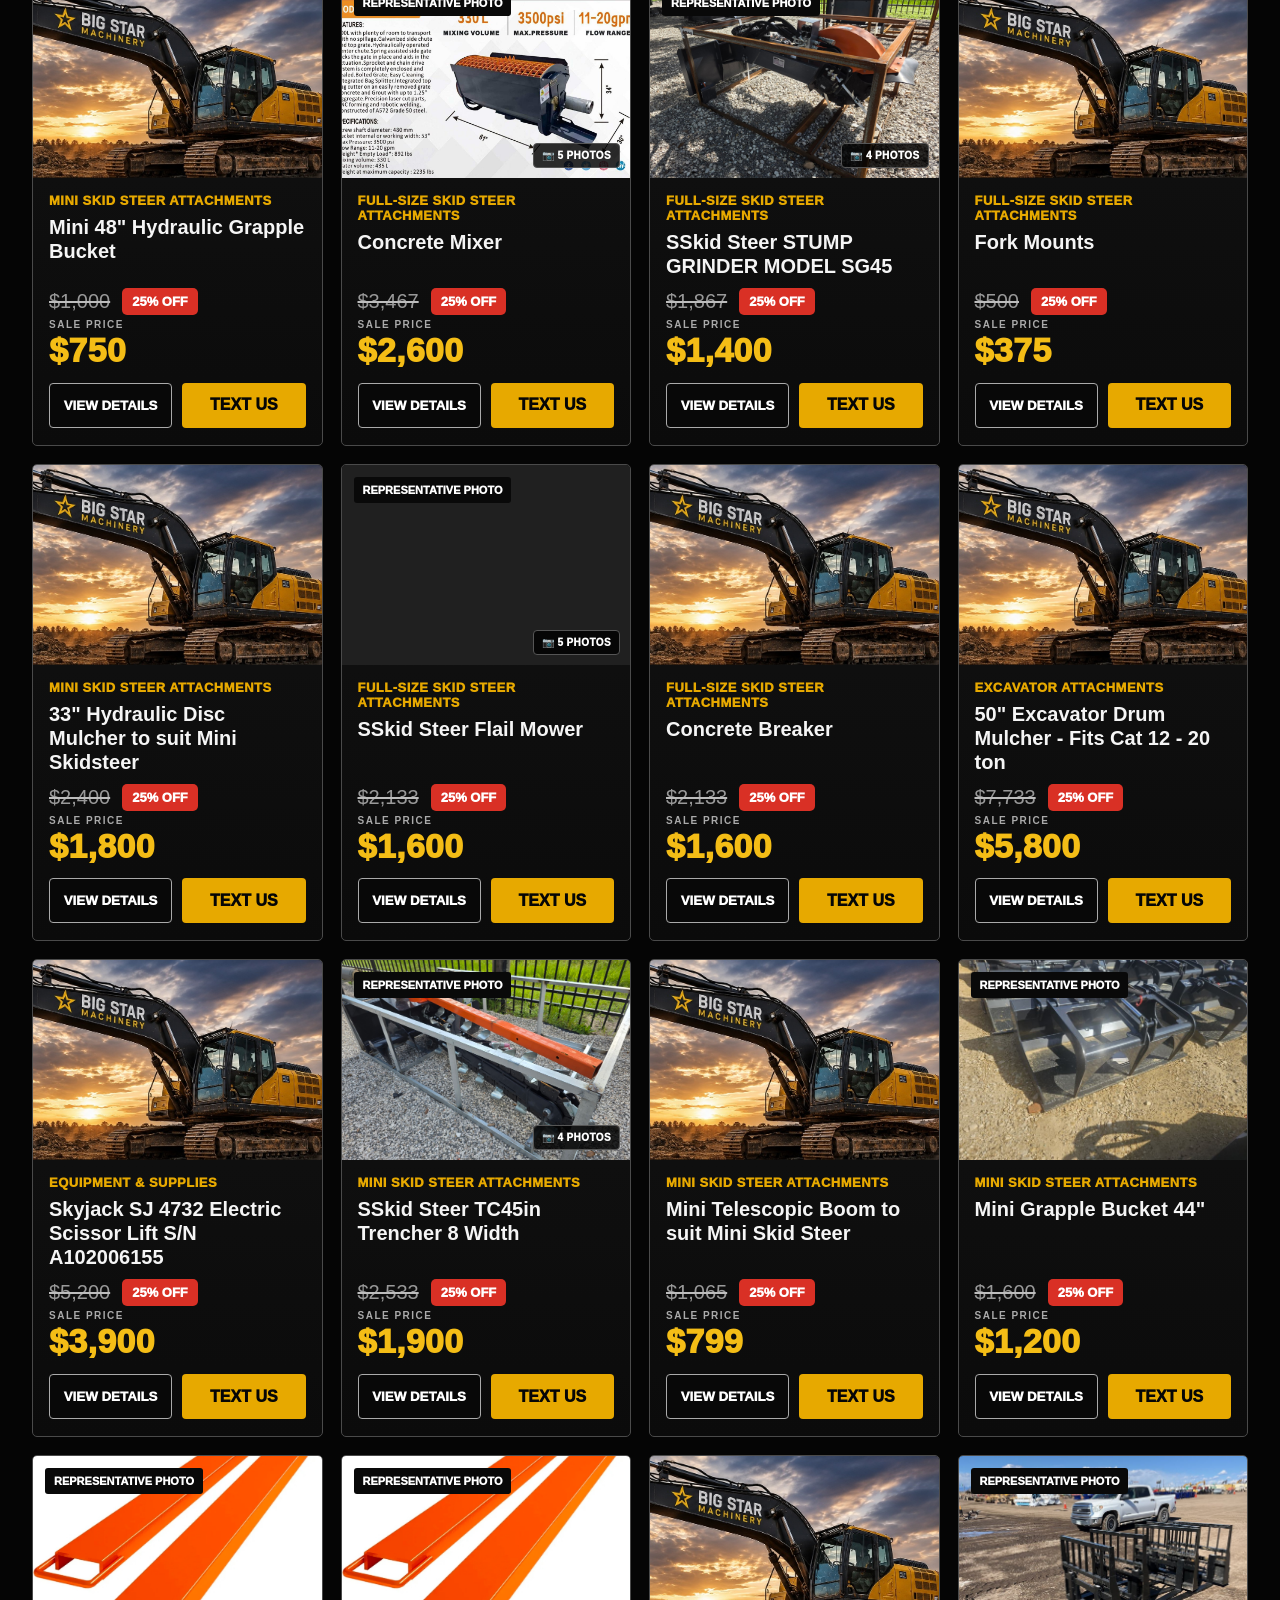
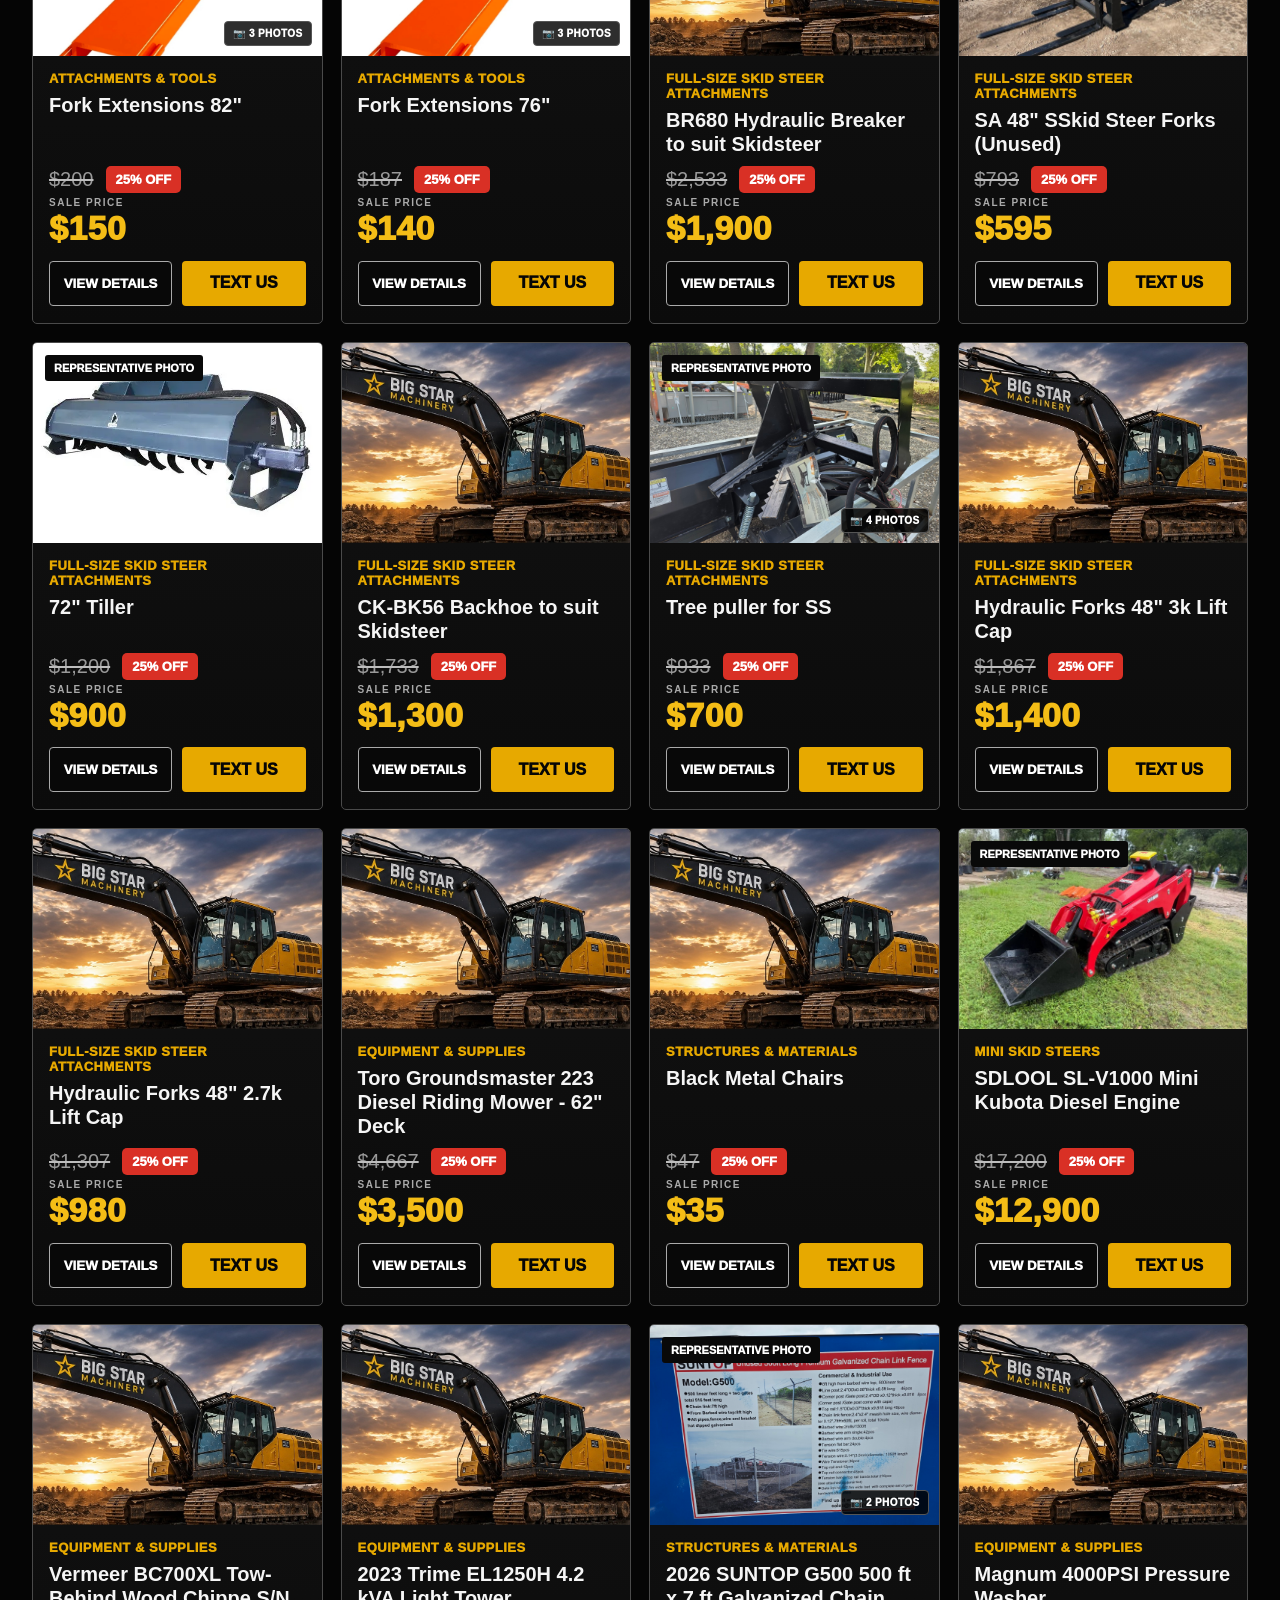
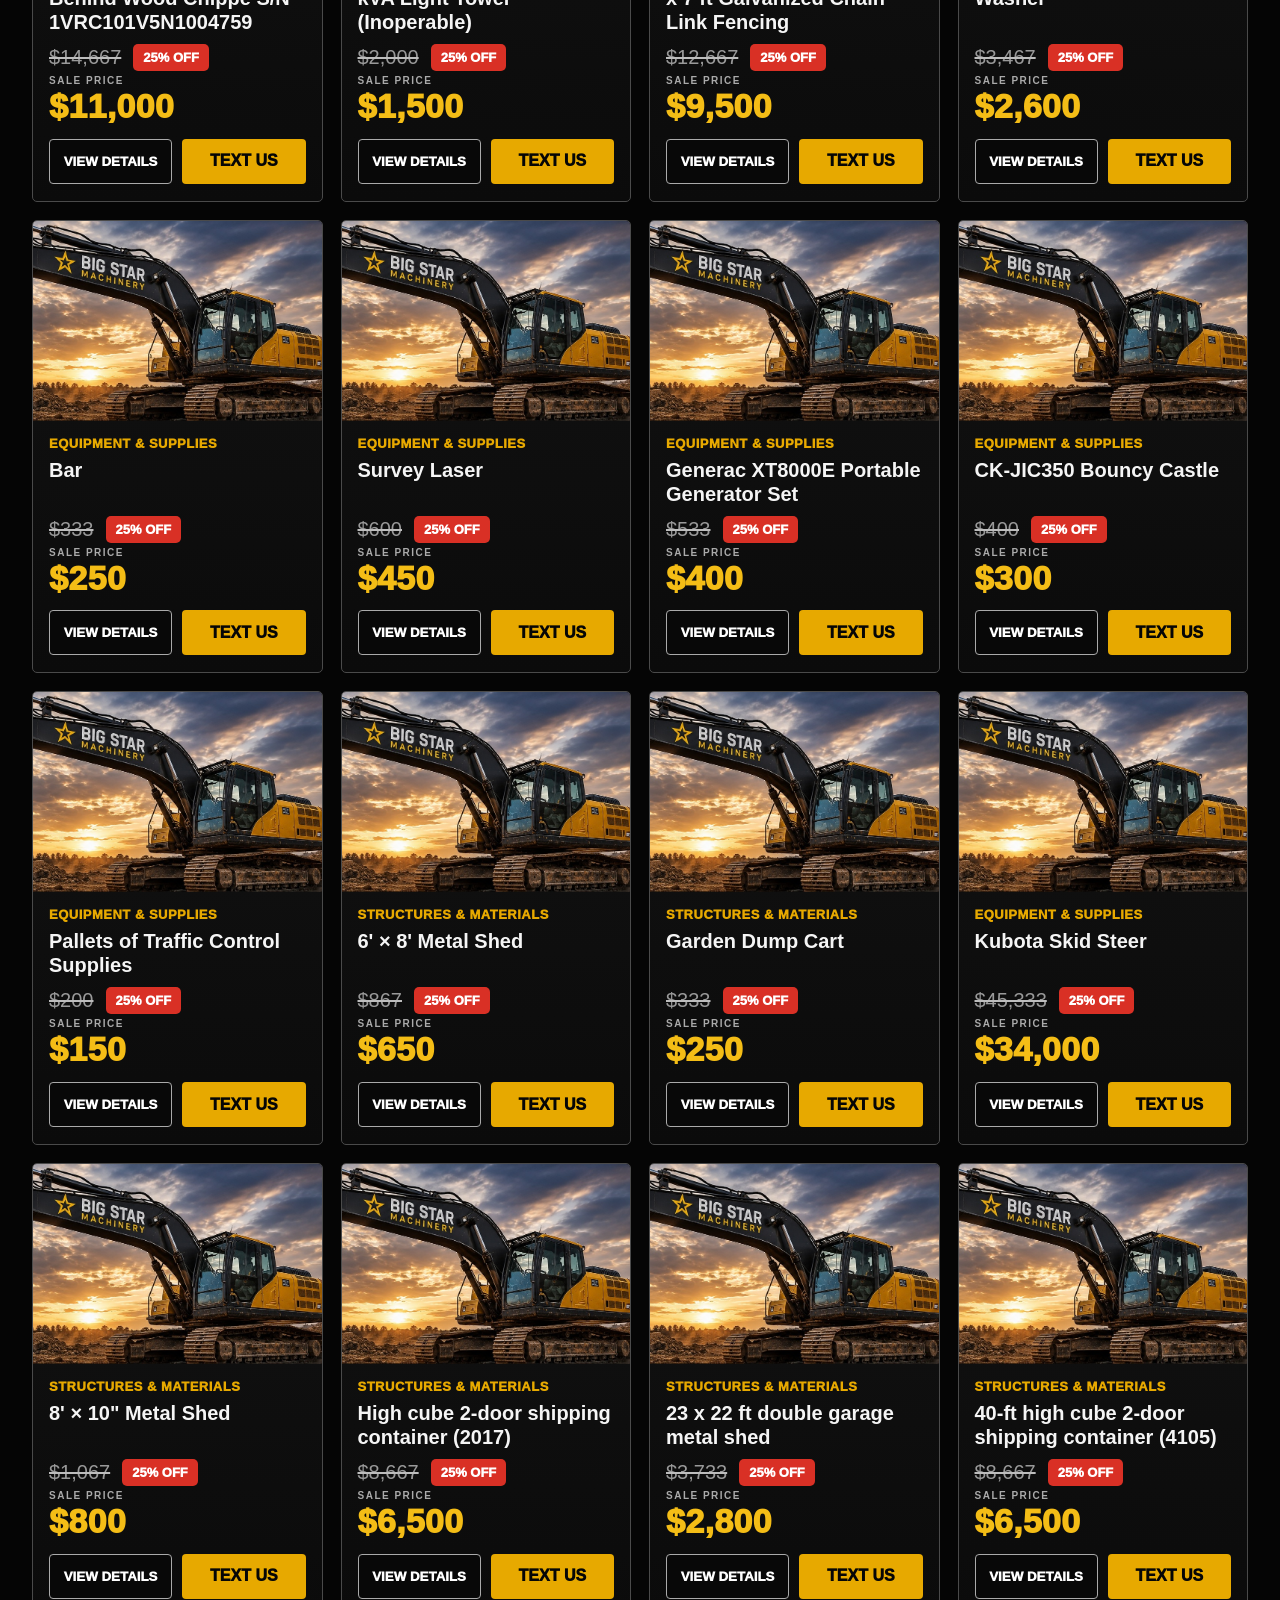
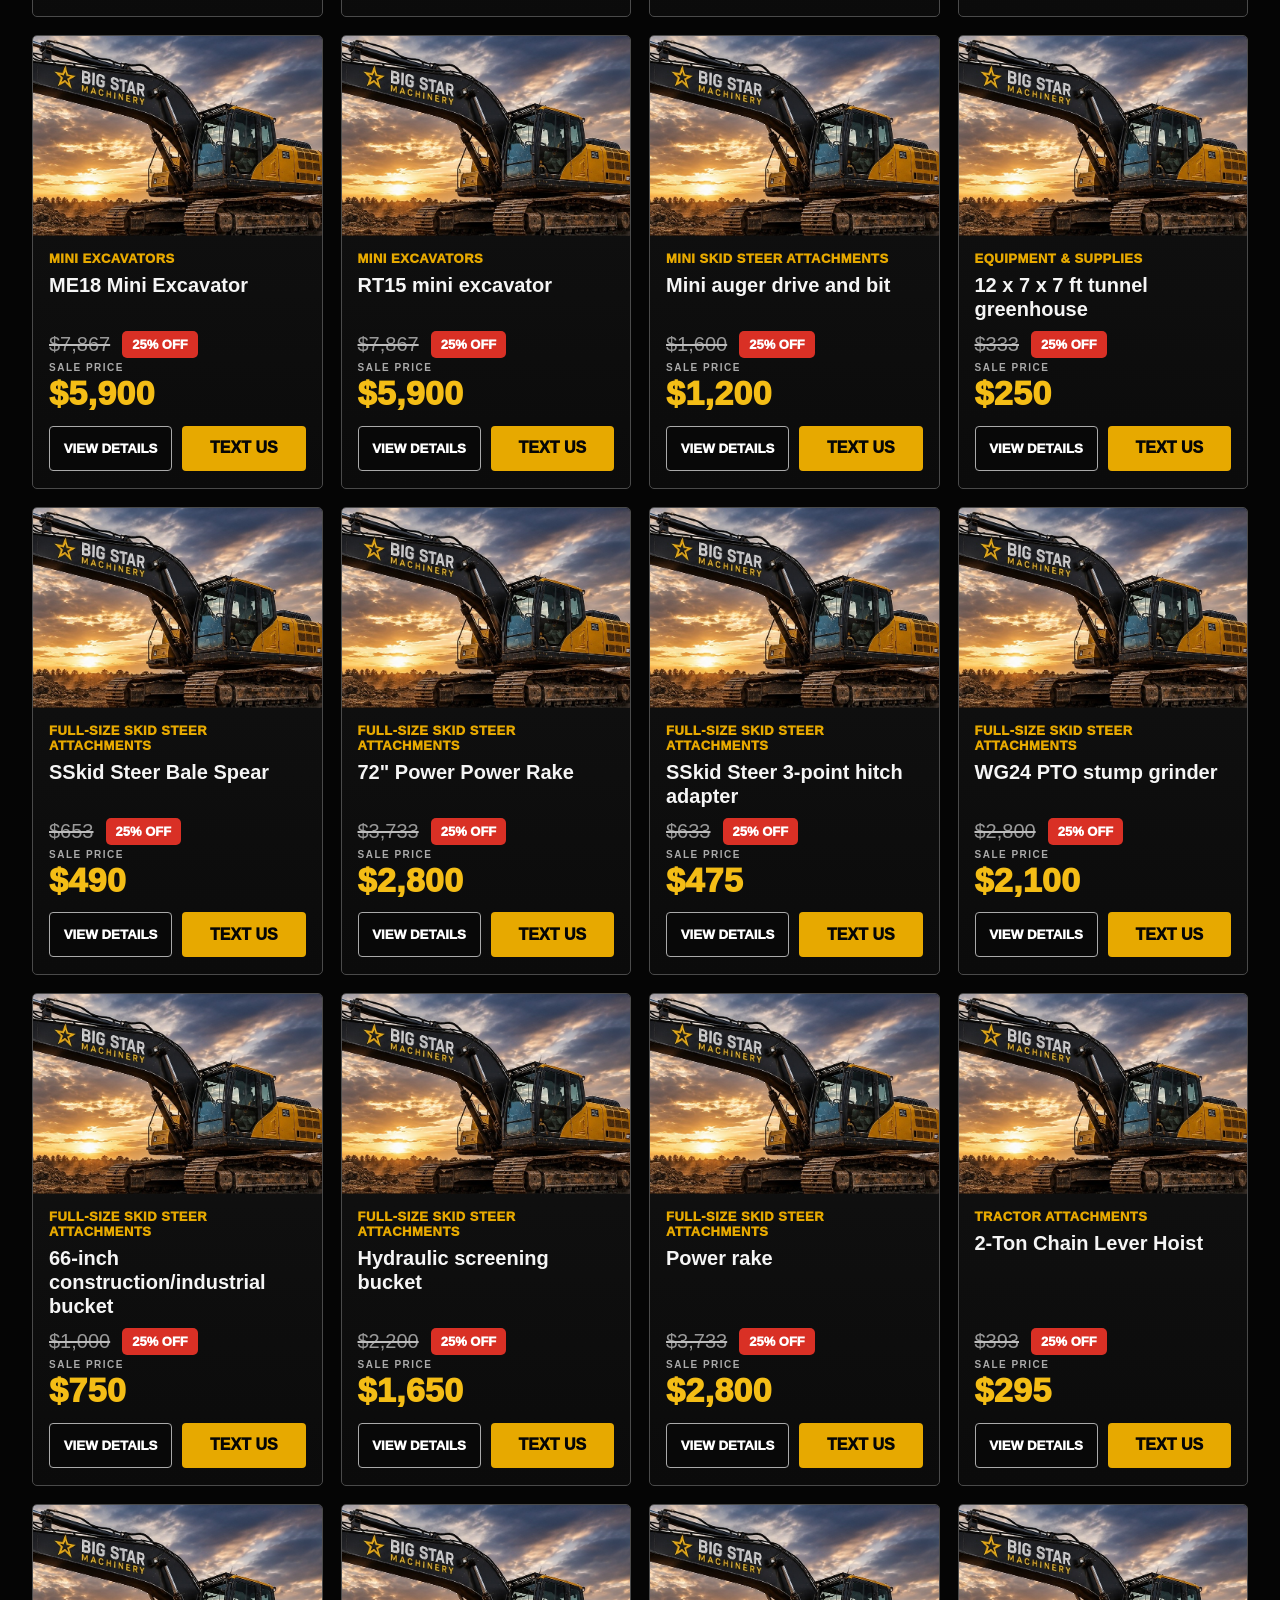
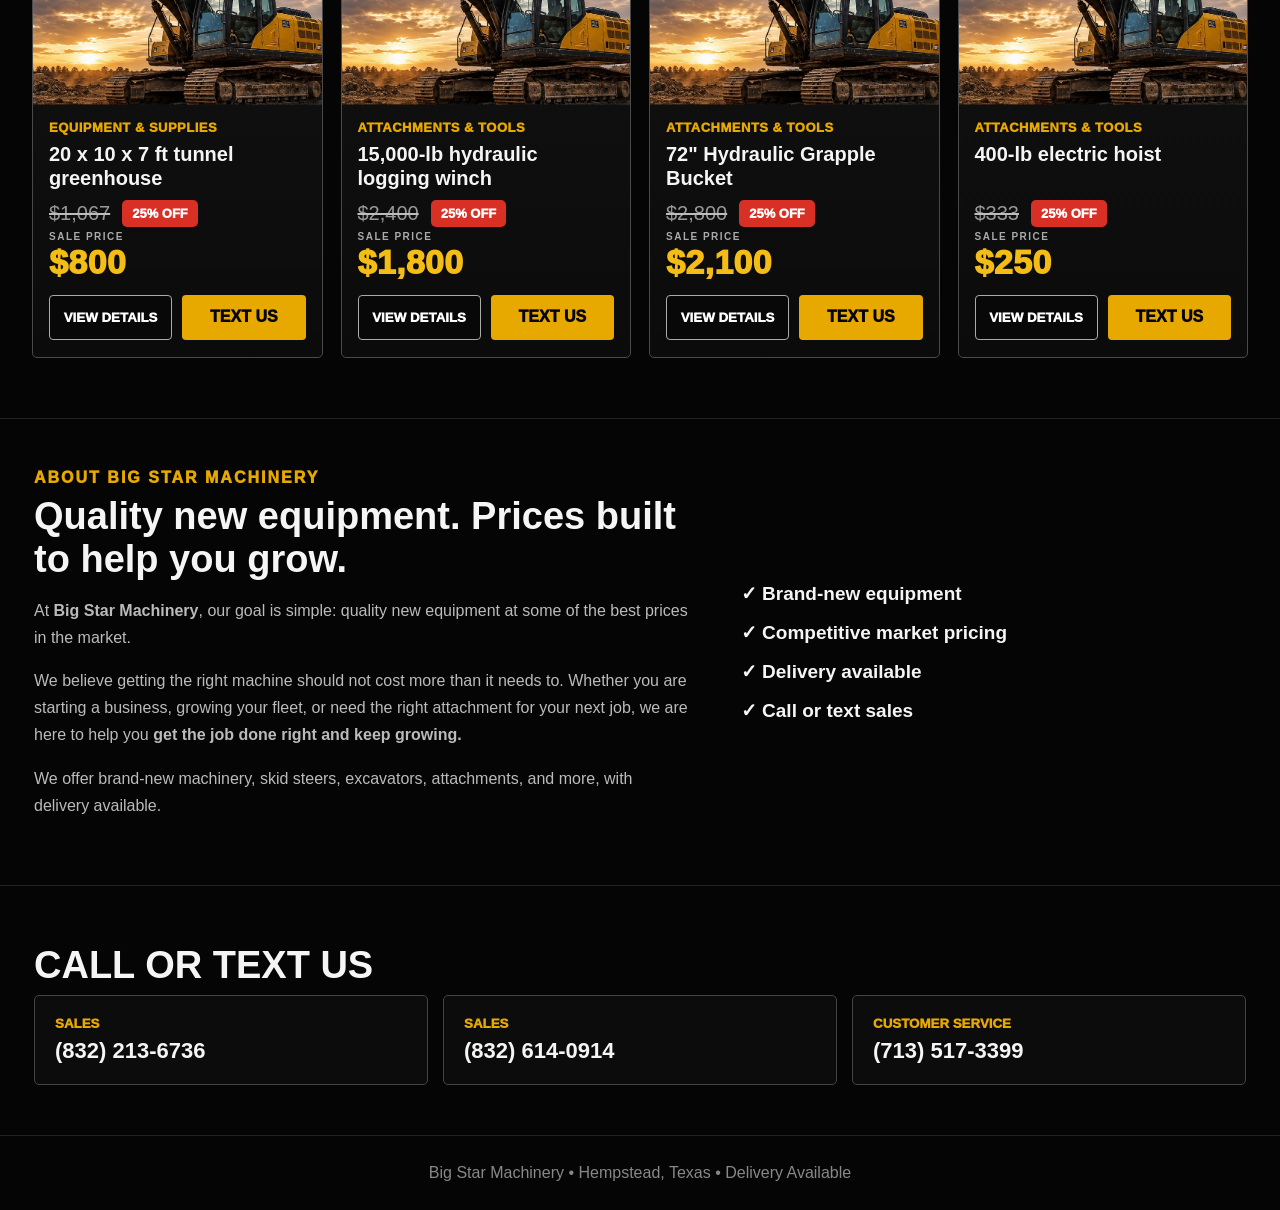
==== commit b45de856: "Refresh auction styles on mobile by busting cached CSS" ====
--- a/index.html
+++ b/index.html
@@ -5,7 +5,7 @@
   <meta name="viewport" content="width=device-width, initial-scale=1.0" />
   <title>Big Star Machinery | Equipment & Attachments | Hempstead, TX</title>
   <meta name="description" content="Big Star Machinery in Hempstead, Texas. Machinery, skid steers, excavators, attachments and more. Delivery available." />
-  <link rel="stylesheet" href="style.css" />
+  <link rel="stylesheet" href="style.css?v=20261107-auctions2" />
 </head>
 <body>
   <header class="site-header">
--- a/style.css
+++ b/style.css
@@ -57,3 +57,24 @@
 
 /* Current Kubota promotion: obscure outdated text embedded in the old flyer */
 .promo-featured-visual{position:relative;min-height:340px;display:flex;align-items:center;justify-content:center;overflow:hidden;border:1px solid #444;border-radius:8px;background:#090909}.promo-featured-visual>img{position:absolute;inset:0;width:100%;height:100%;max-height:none;object-fit:cover;opacity:.16;filter:grayscale(.3) blur(2px);border:0;border-radius:0}.promo-featured-price{position:relative;z-index:1;display:flex;flex-direction:column;align-items:center;justify-content:center;text-align:center;padding:35px 16px}.promo-original-price{color:#bbb;text-decoration:line-through;text-decoration-thickness:3px;font-size:clamp(26px,3vw,42px);font-weight:900}.promo-featured-price strong{font-size:clamp(64px,8vw,110px);color:var(--gold2);font-weight:1000;line-height:1.1}.promo-current-label{font-size:17px;font-weight:1000;letter-spacing:2px;color:#fff}@media(max-width:650px){.promo-featured-visual{min-height:280px}}
+
+
+/* Monthly auctions homepage feature */
+.auction-nav-link{color:#ff5757!important}
+.auction-hero{position:relative;isolation:isolate;overflow:hidden;background:#0b0b0d url('assets/big-star-hero.jpg') center 55%/cover no-repeat;border-bottom:4px solid #c71923;scroll-margin-top:105px}
+.auction-hero-shade{position:absolute;inset:0;z-index:-1;background:linear-gradient(90deg,rgba(4,5,8,.96),rgba(4,5,8,.84) 50%,rgba(4,5,8,.6)),linear-gradient(0deg,#08080a,transparent 65%)}
+.auction-hero-content{max-width:1250px;margin:auto;text-align:center;padding:65px 30px 58px}
+.auction-eyebrow{display:inline-block;color:#f6c4c4;letter-spacing:4px;font-weight:900;font-size:15px;margin-bottom:15px}
+.auction-hero h2{font-family:Impact,'Arial Black',Arial,sans-serif;letter-spacing:2px;line-height:1.04;margin:0;font-size:clamp(58px,9vw,125px);text-shadow:0 5px 20px #000}
+.auction-hero h2 span{color:white}.auction-hero h2 strong{color:#f12a34;display:inline-block}
+.auction-tagline{font-size:clamp(21px,2.7vw,34px);font-weight:1000;margin:22px auto 14px;letter-spacing:.4px}
+.auction-intro{max-width:880px;margin:0 auto 25px;color:#e2e2e2;font-size:19px;line-height:1.55}
+.auction-highlights{display:flex;justify-content:center;gap:14px;flex-wrap:wrap;margin:22px auto 27px}
+.auction-highlights span{background:rgba(185,19,29,.25);border:1px solid rgba(255,95,95,.55);padding:11px 17px;border-radius:5px;font-size:14px;font-weight:900}
+.auction-methods{display:grid;grid-template-columns:repeat(3,1fr);gap:12px;margin:0 auto 26px;max-width:1050px}
+.auction-methods>div{border:1px solid #555;background:rgba(0,0,0,.72);border-radius:7px;padding:19px 12px;display:flex;flex-direction:column;gap:9px}
+.auction-methods b{color:white;font-size:17px}.auction-methods small{color:#ddd;font-size:14px;line-height:1.45}
+.auction-main-cta{display:inline-flex;align-items:center;justify-content:center;gap:14px;padding:17px 28px;background:linear-gradient(#ed2835,#ad0815);border:1px solid #ff737b;border-radius:7px;box-shadow:0 6px 20px #0009;color:white;font-size:19px;font-weight:1000}
+.auction-main-cta:hover{background:#f22b38}.auction-main-cta span{font-size:30px;line-height:.6}
+.auction-footer-note{font-size:16px;font-weight:800;font-style:italic;color:#eee;margin:22px 0 0}
+@media(max-width:700px){.auction-hero{scroll-margin-top:90px}.auction-hero-content{padding:42px 16px}.auction-eyebrow{font-size:11px;letter-spacing:2px}.auction-hero h2{font-size:clamp(52px,12vw,80px)}.auction-hero h2 strong{display:block}.auction-intro{font-size:16px}.auction-highlights span{font-size:11px;padding:9px}.auction-methods{grid-template-columns:1fr;gap:9px}.auction-methods>div{padding:13px}.auction-main-cta{font-size:14px;padding:16px}.auction-footer-note{font-size:14px}}
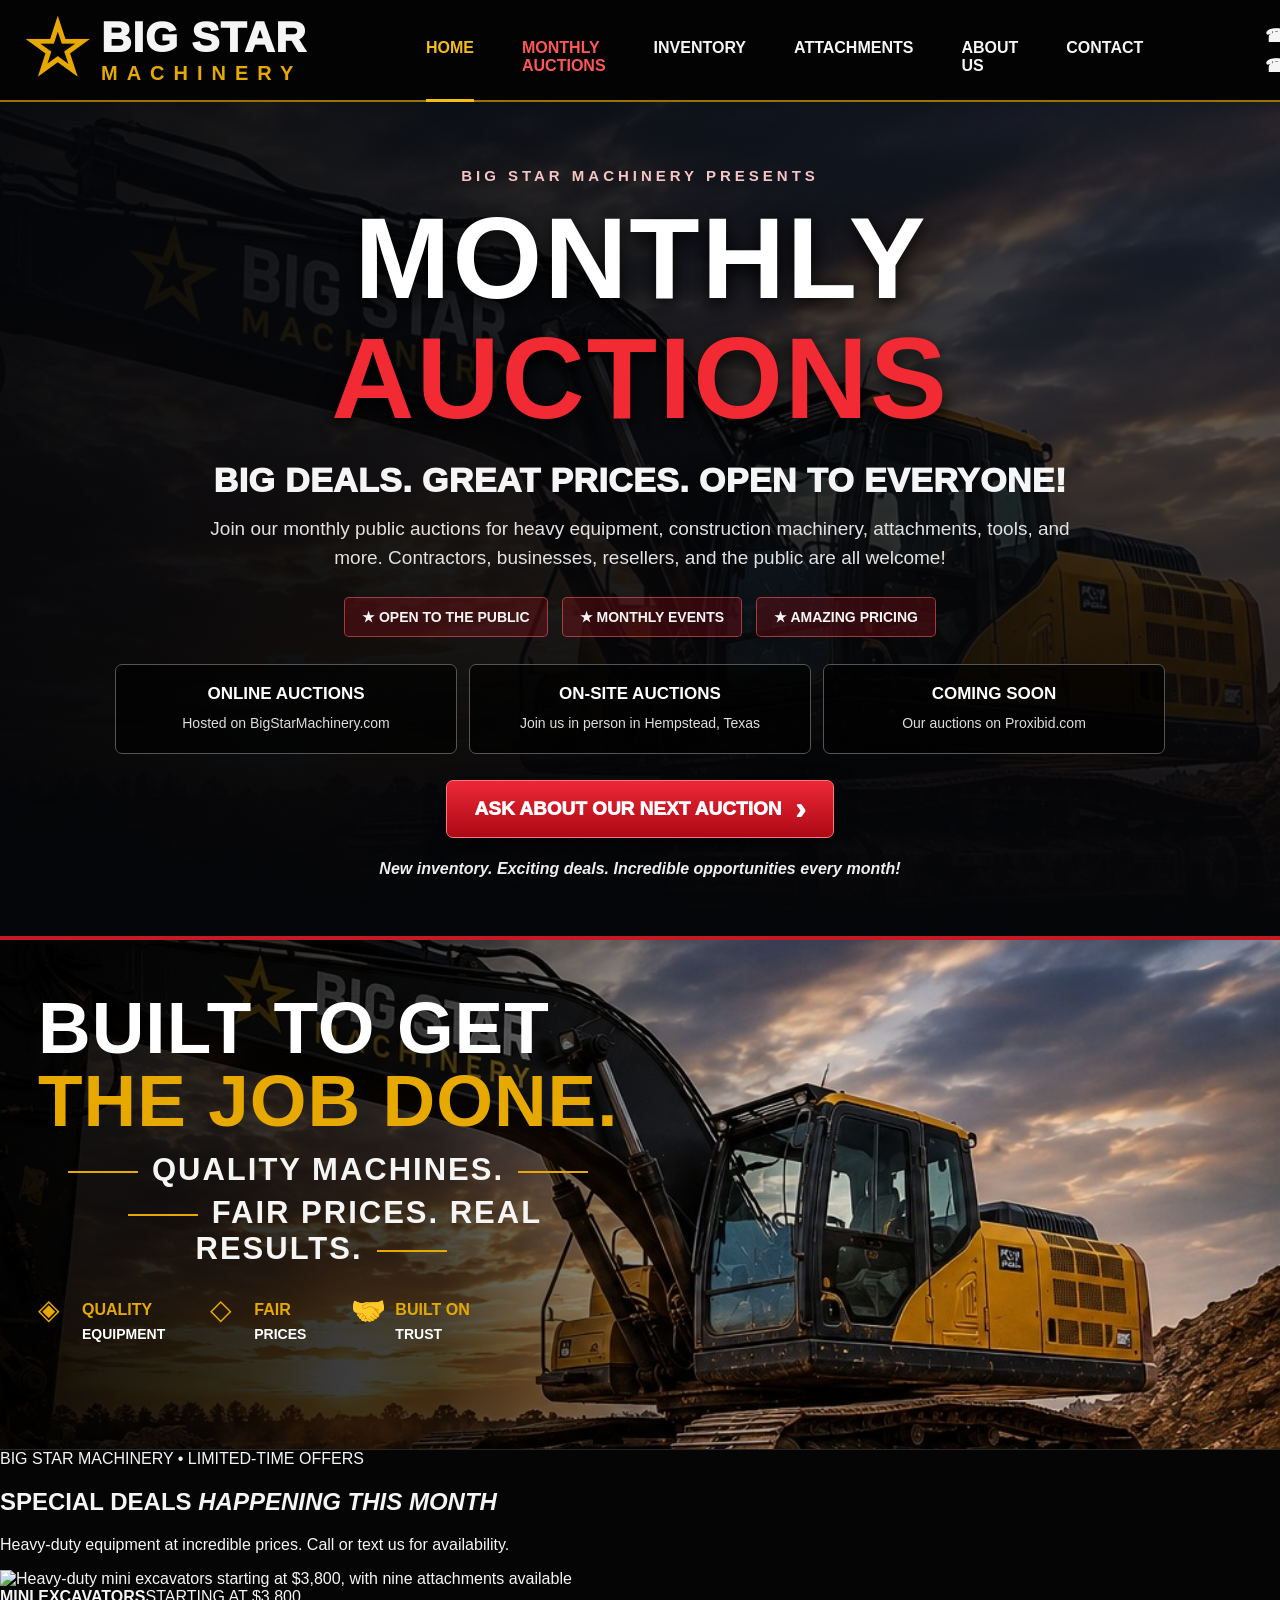
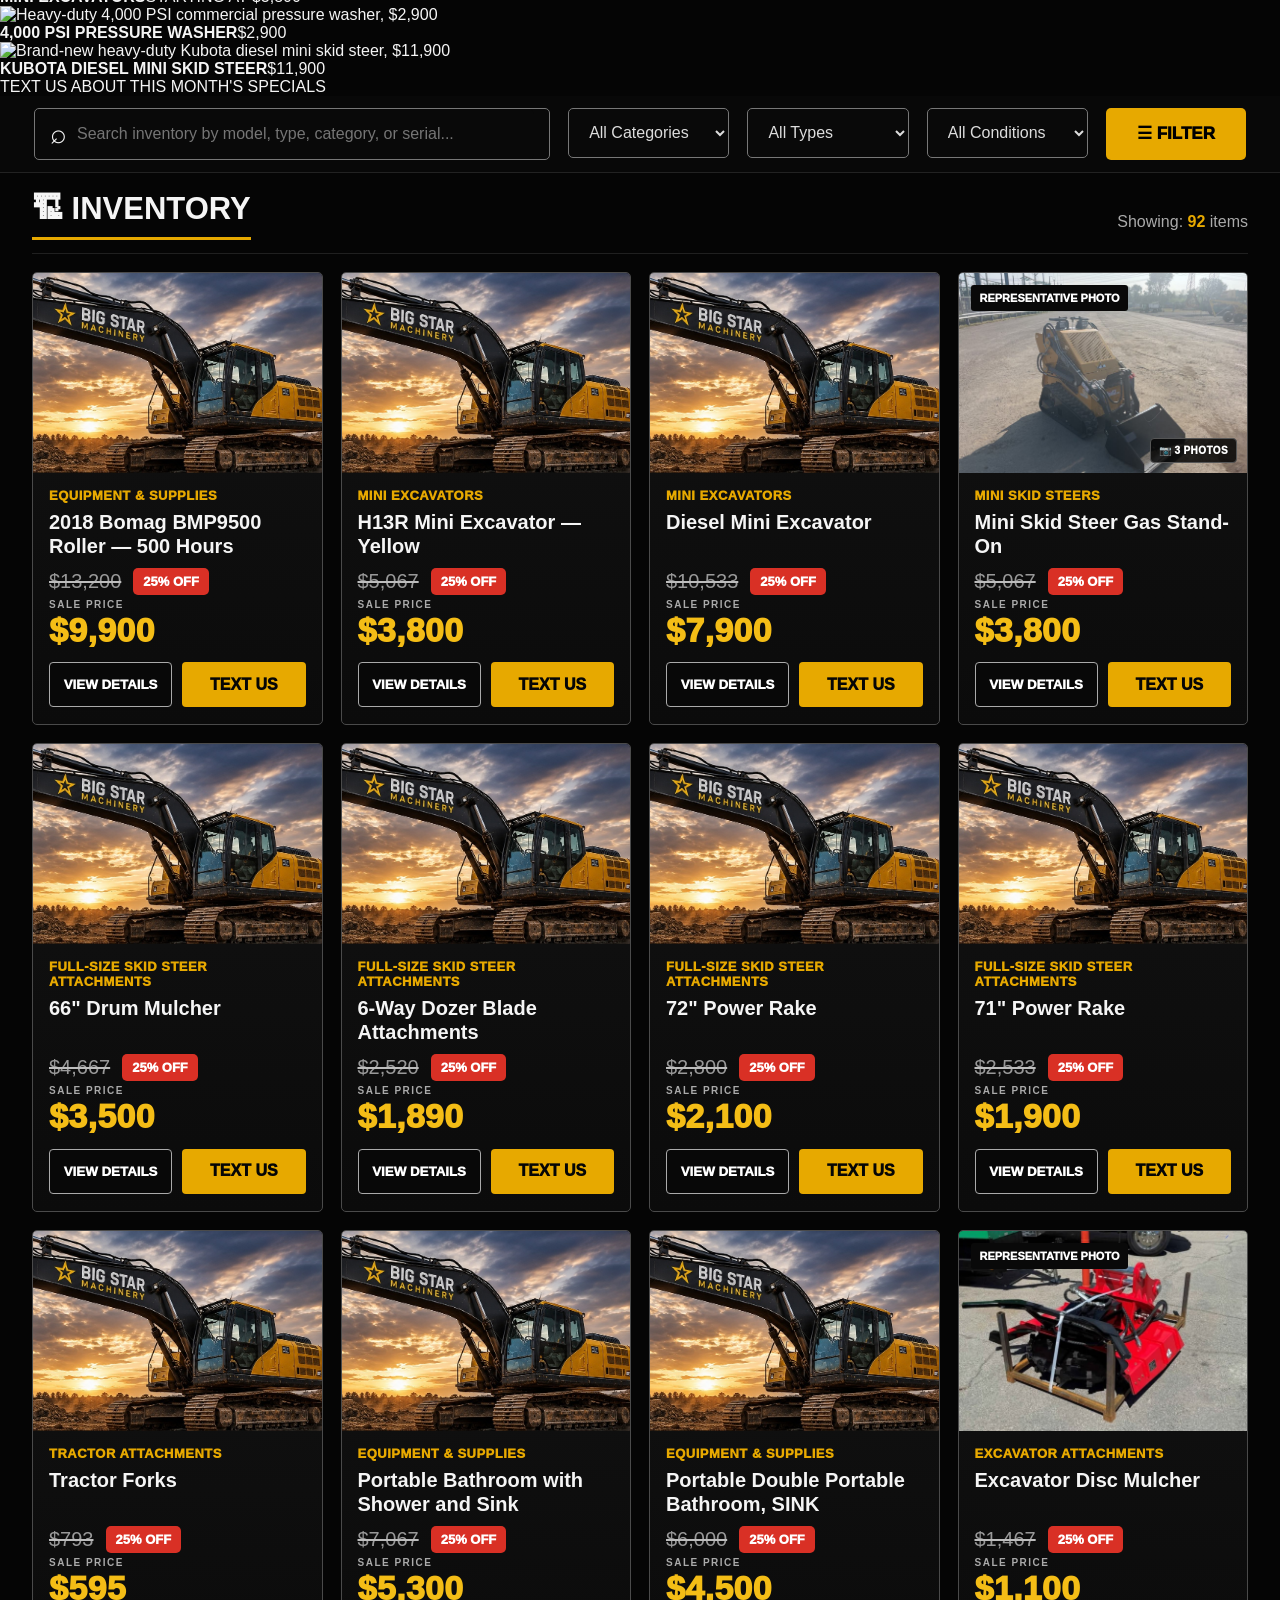
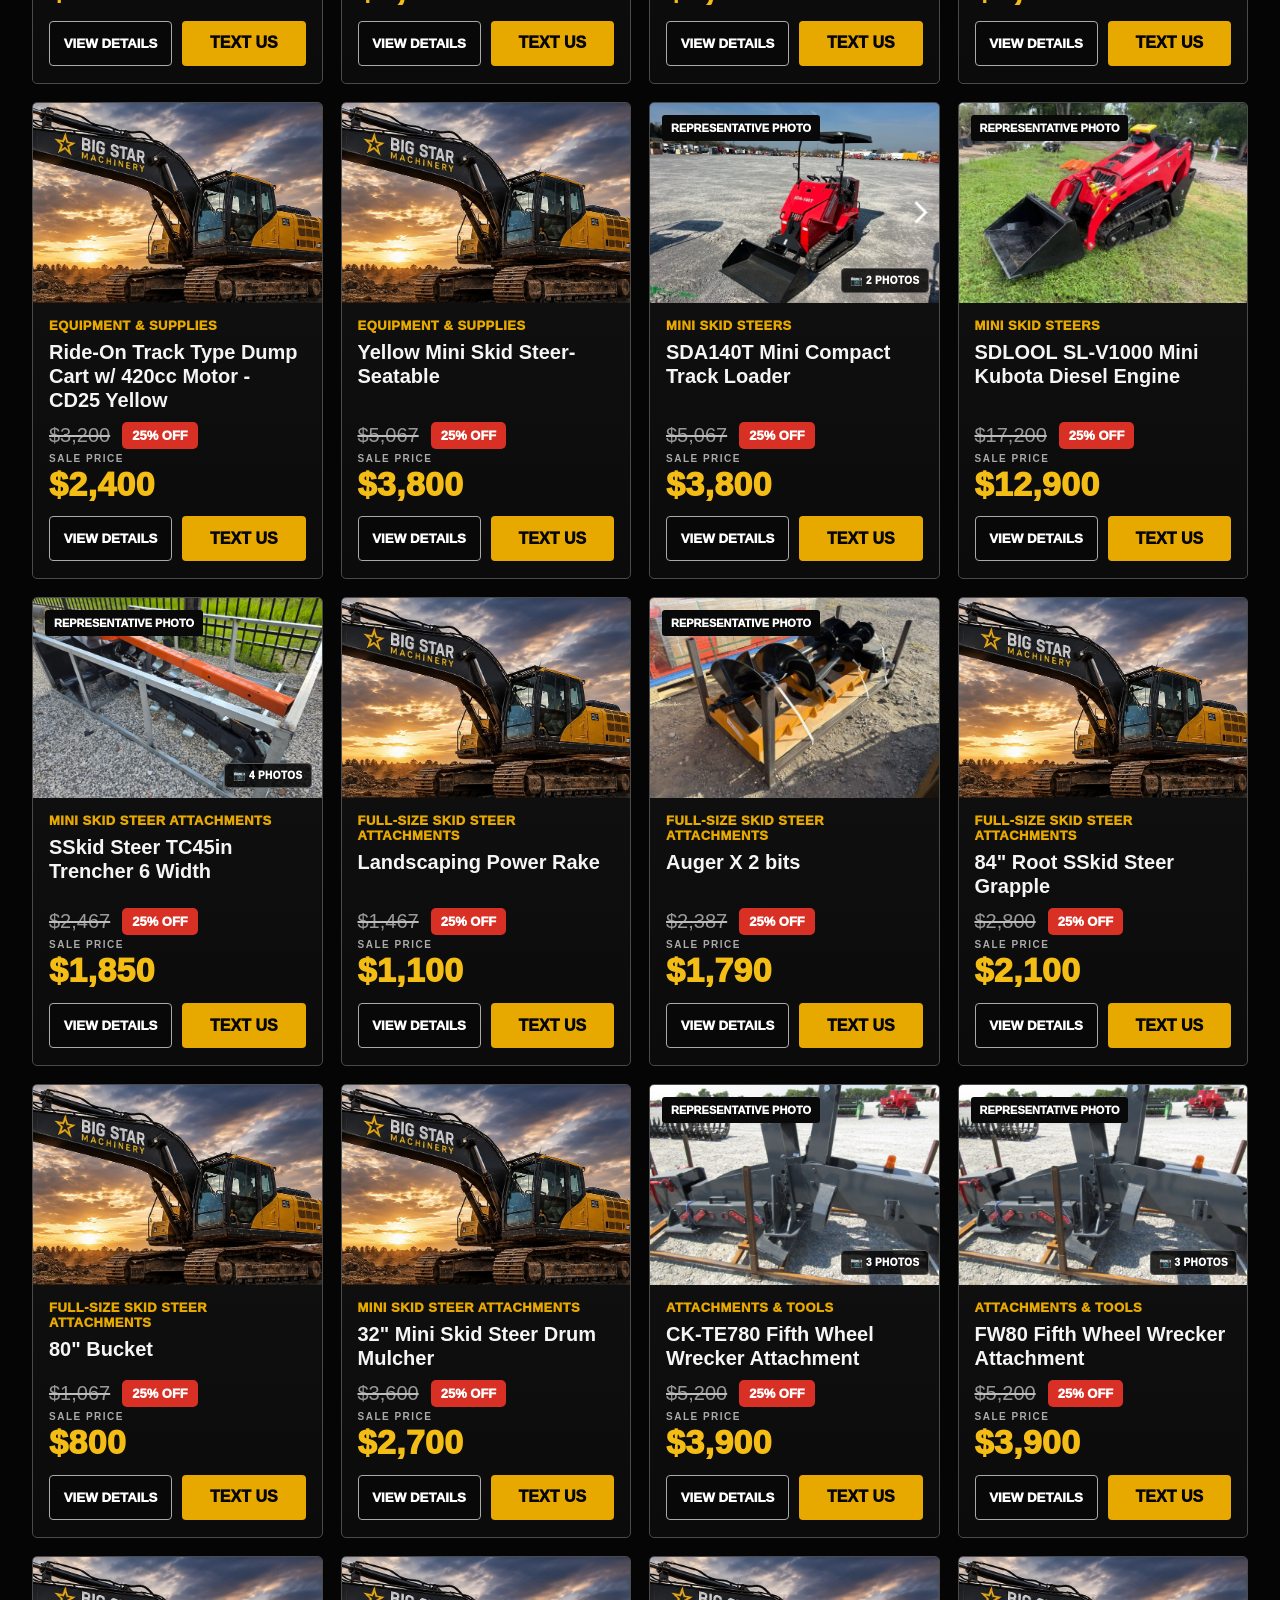
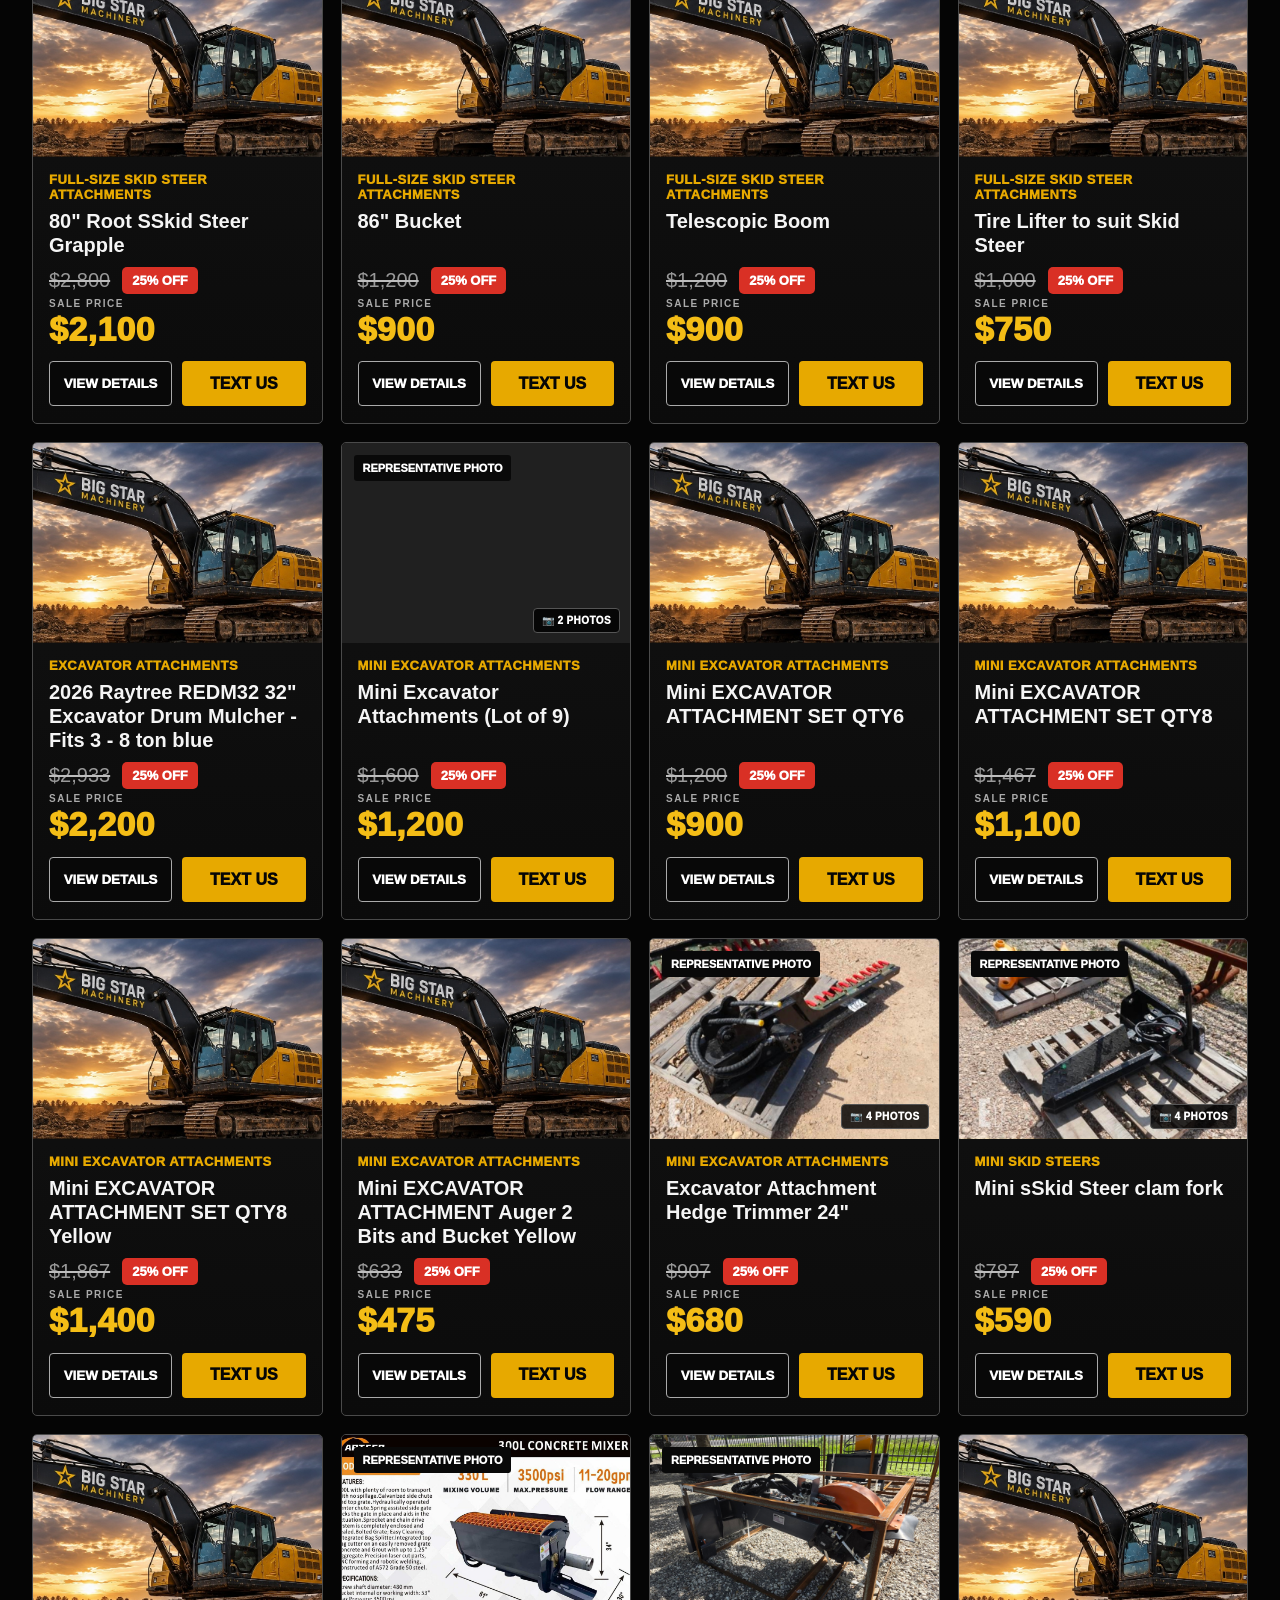
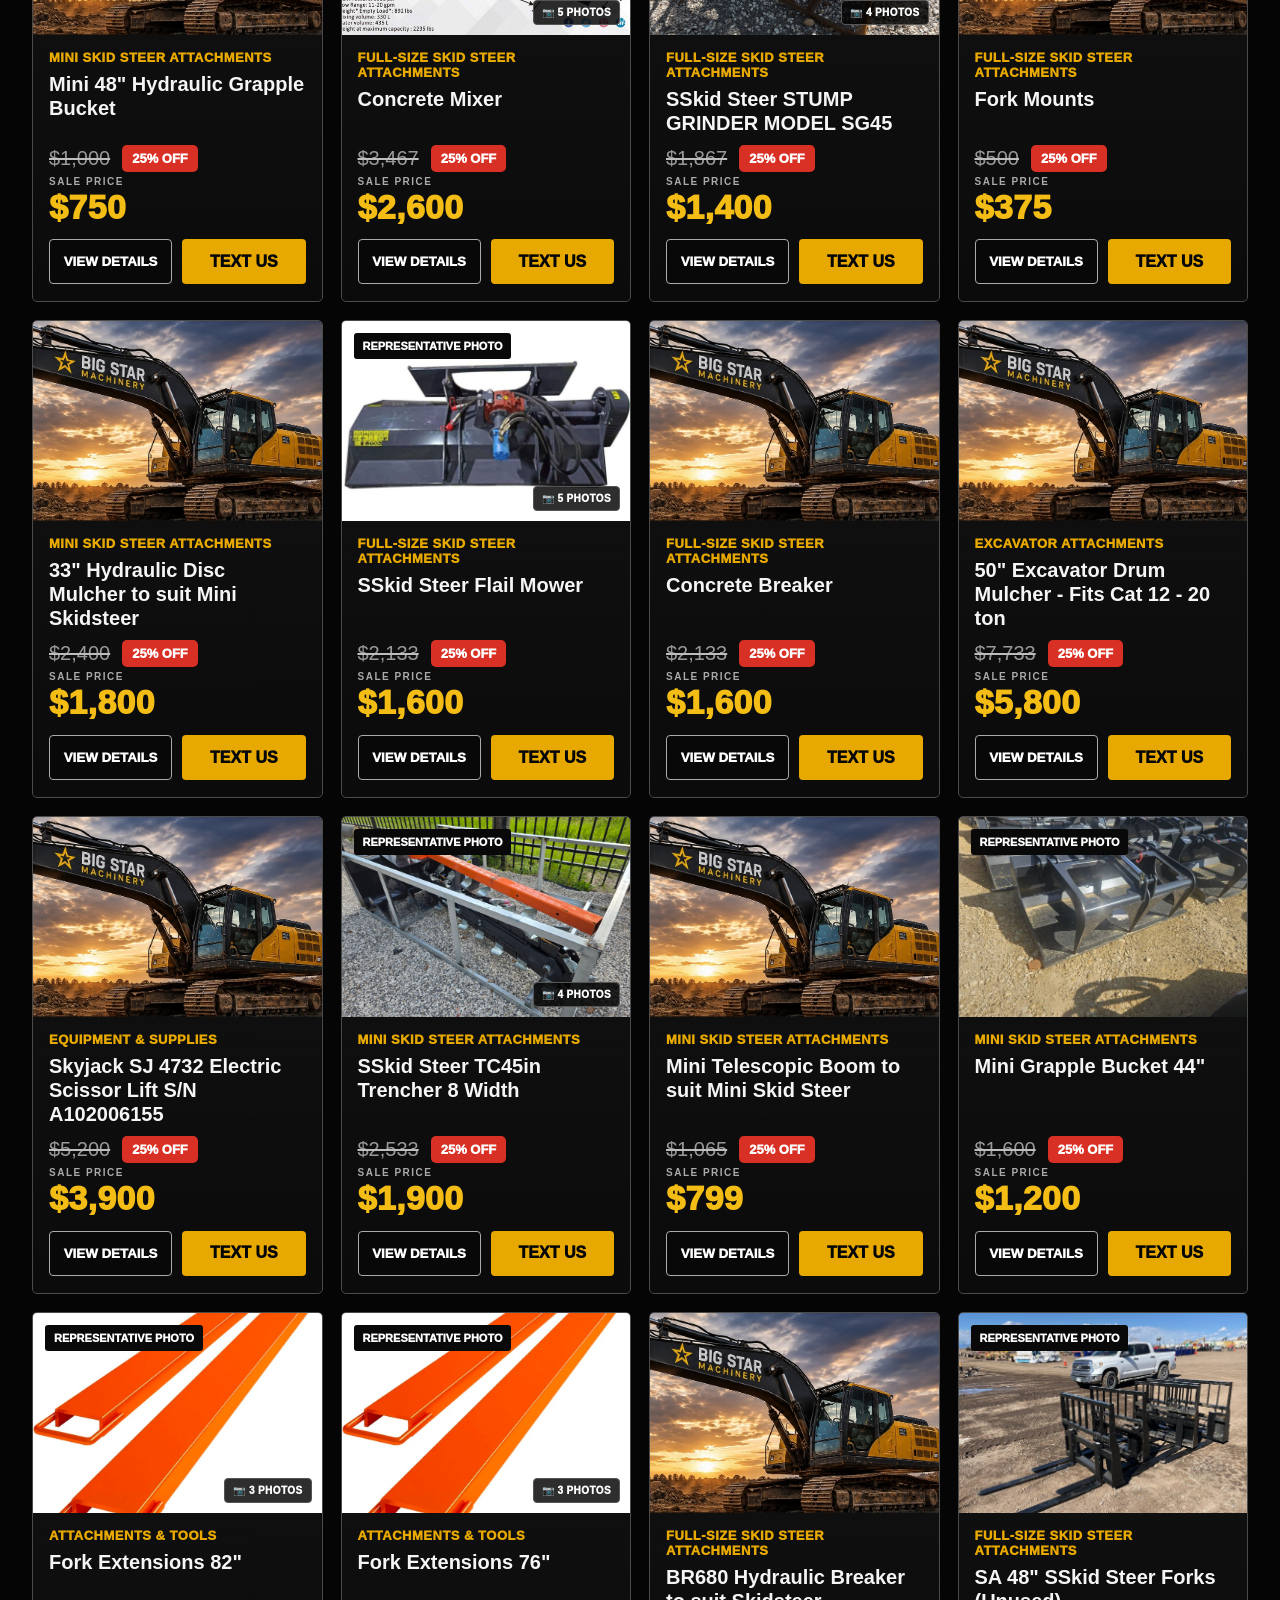
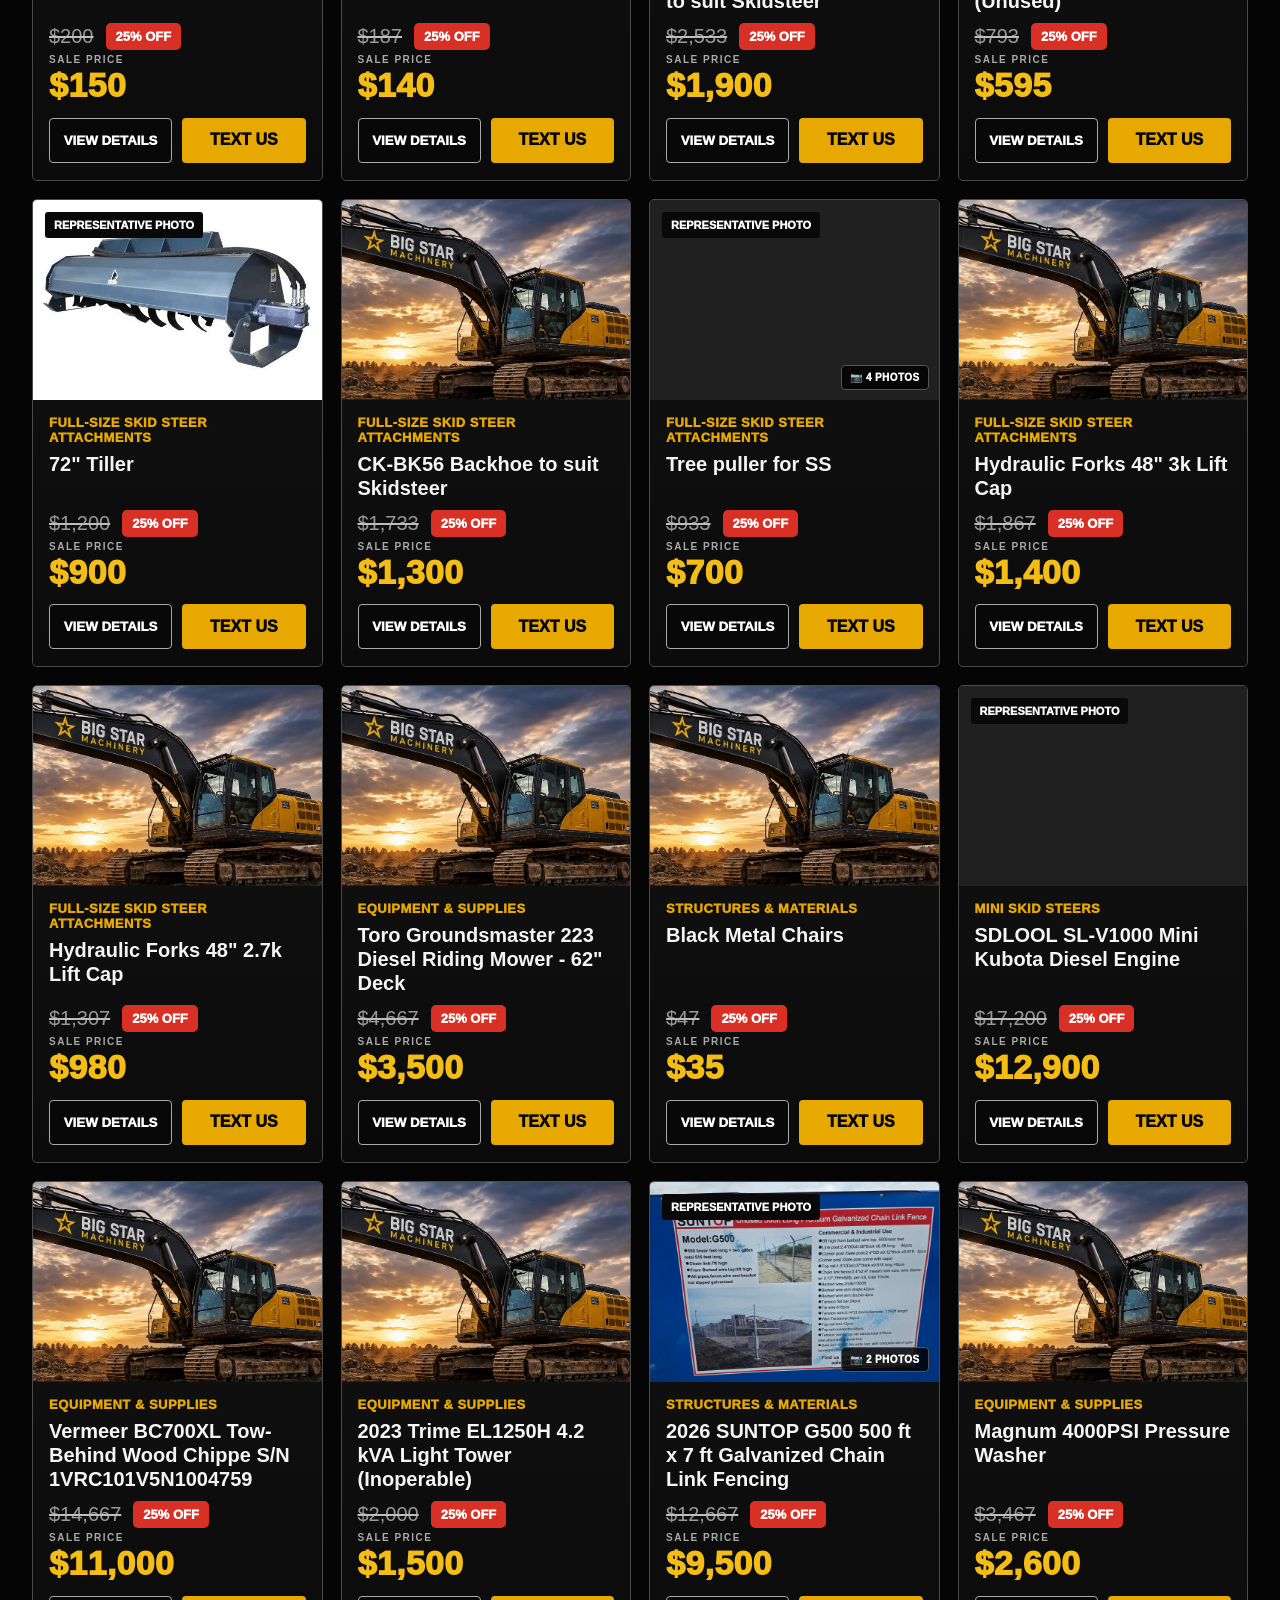
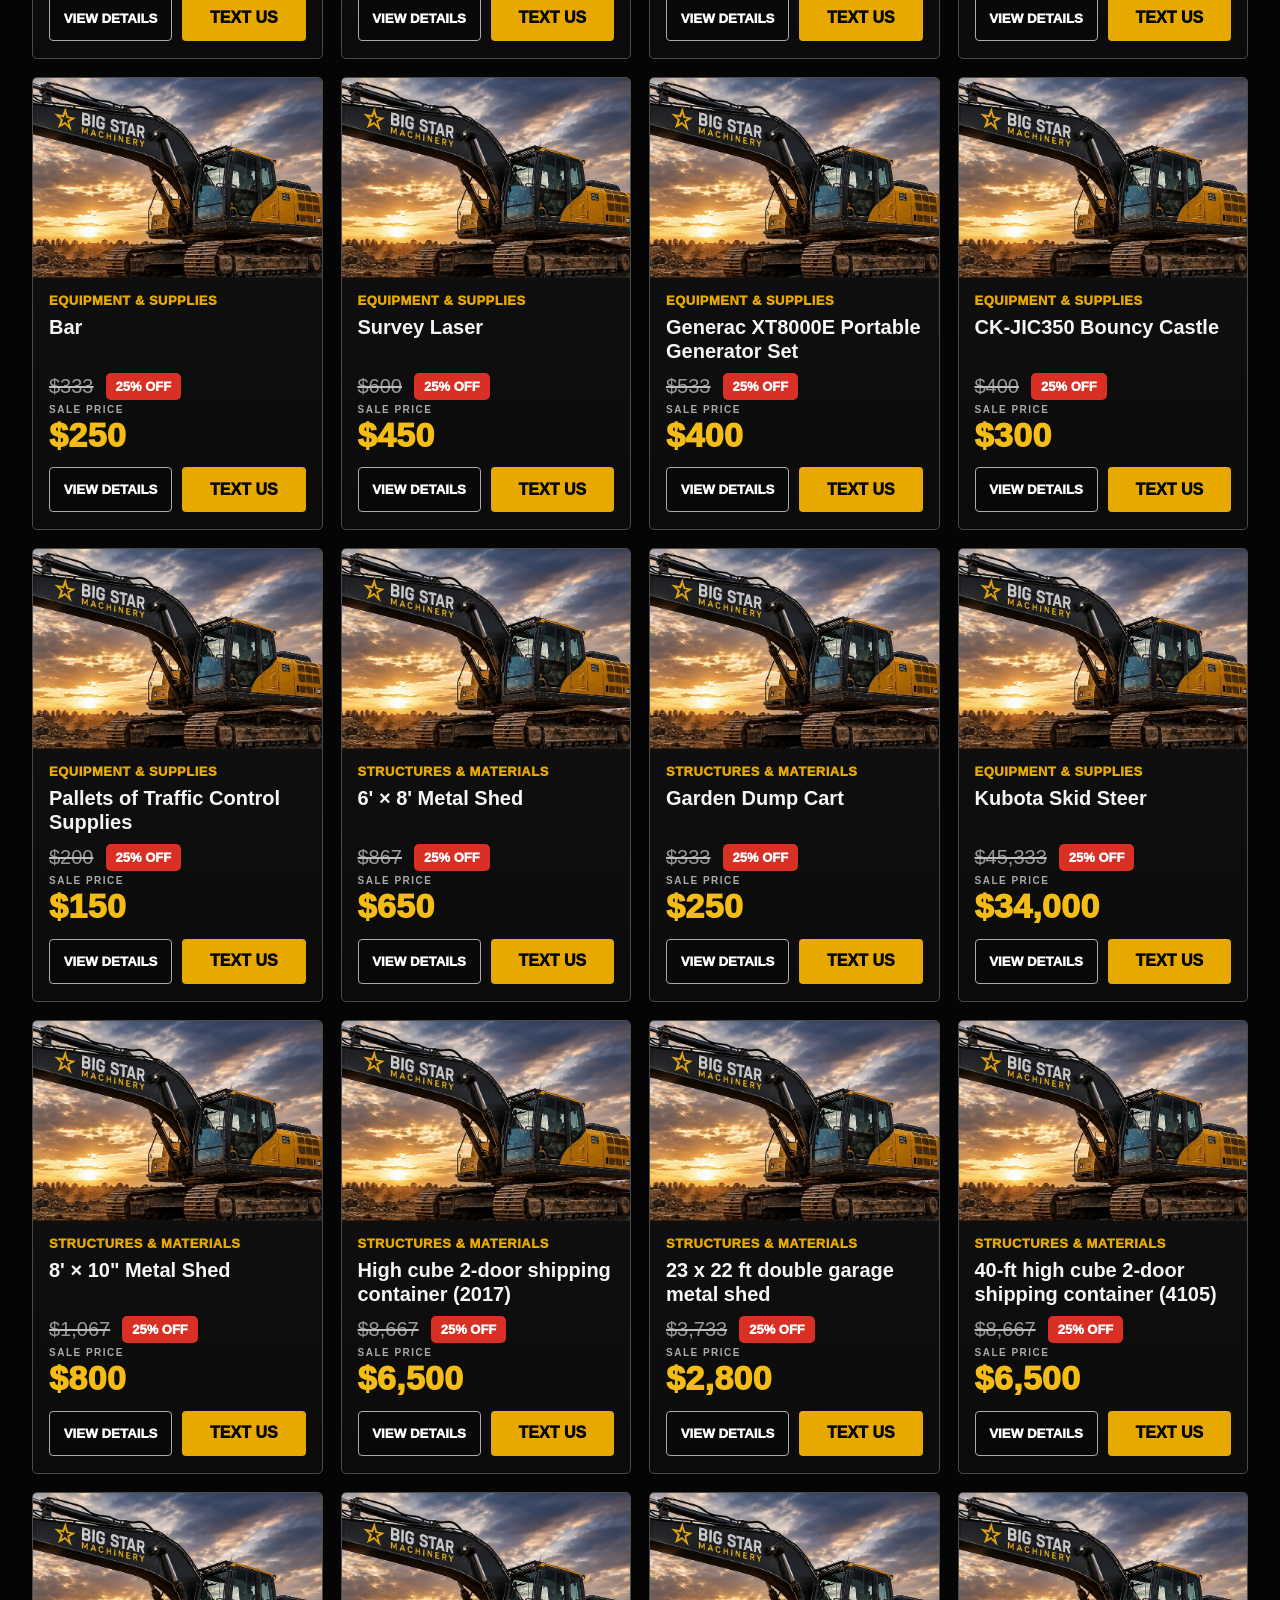
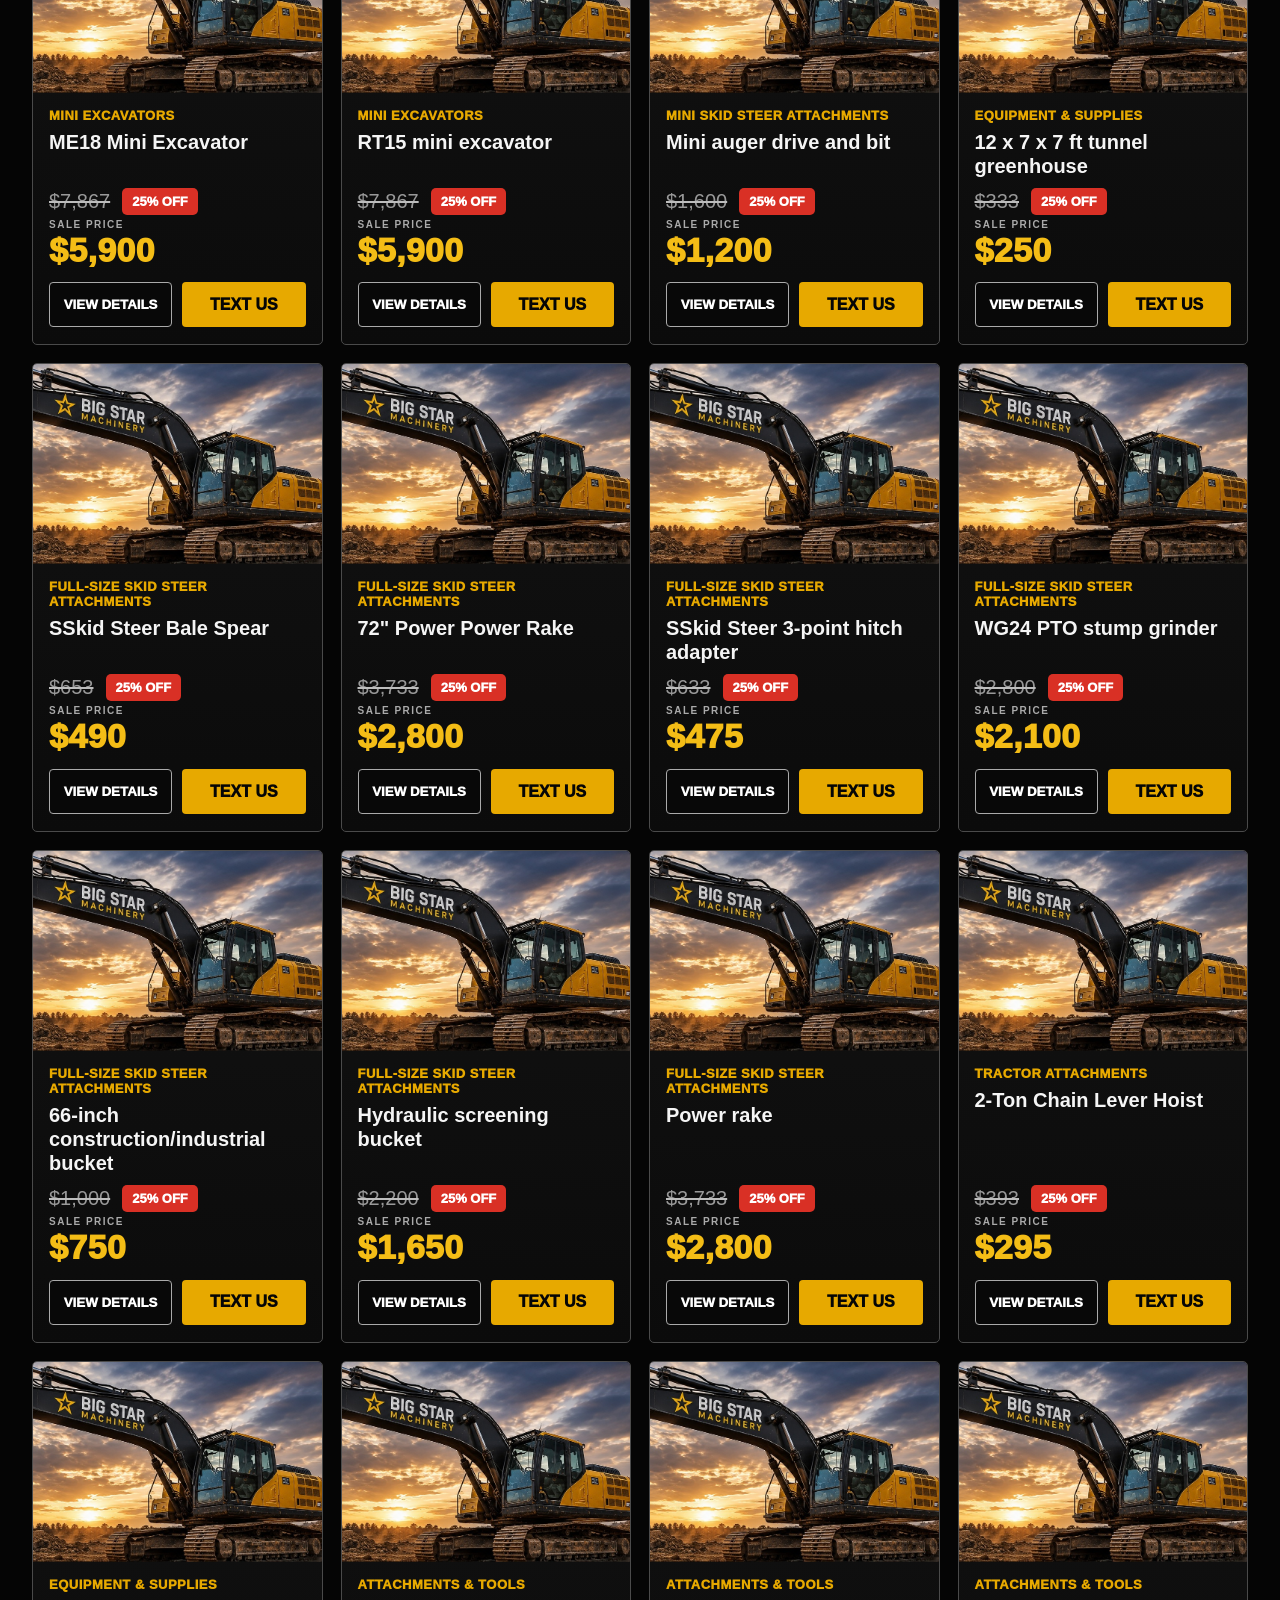
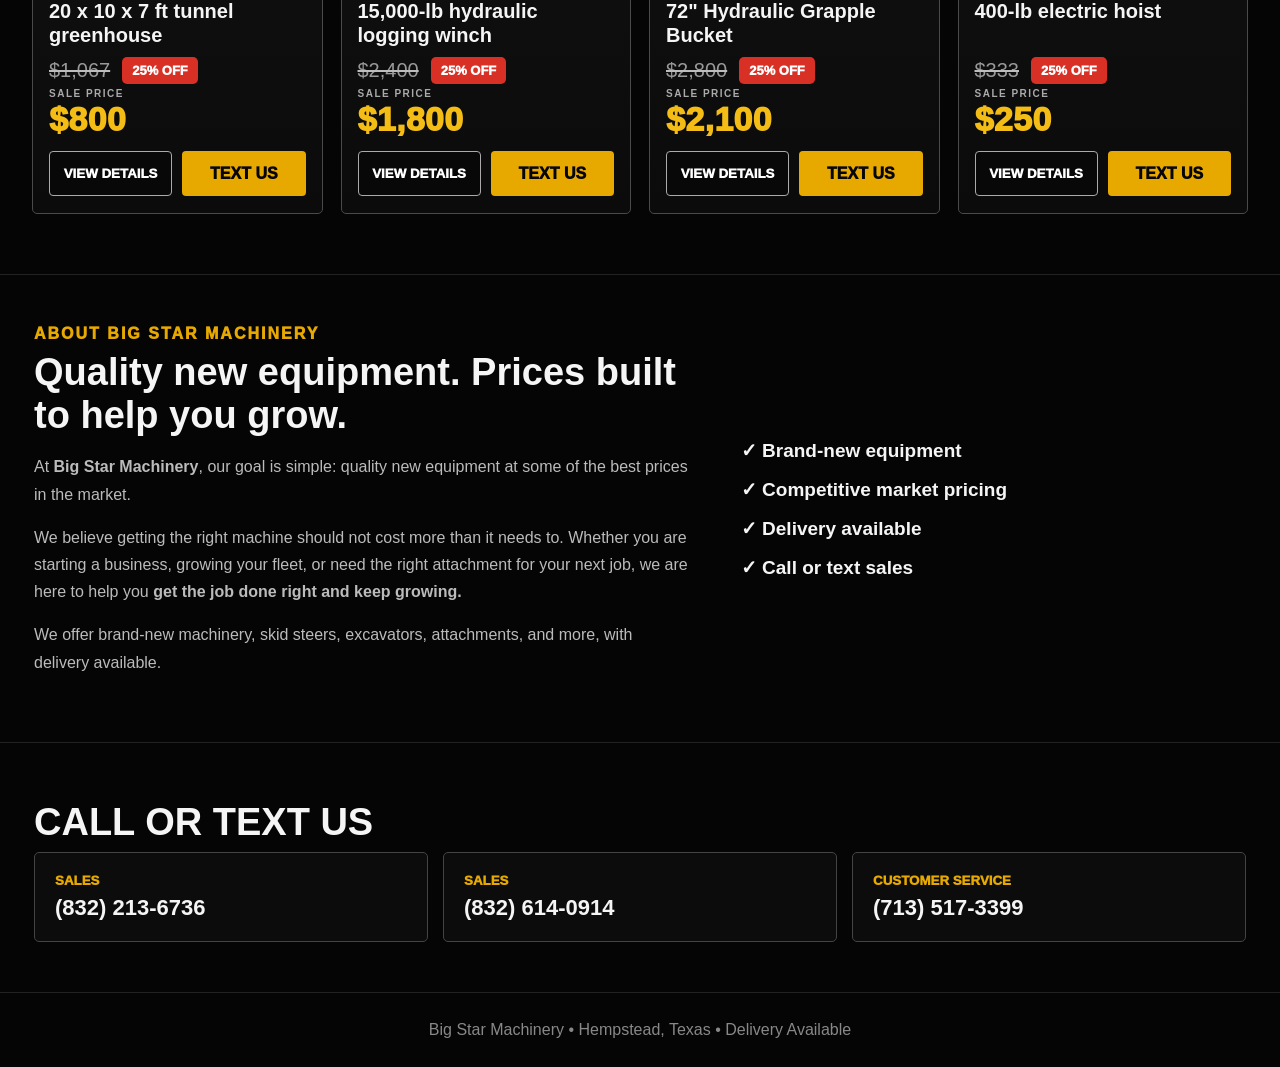
==== commit 9365baef: "Add three monthly special deal flyers below auctions" ====
--- a/index.html
+++ b/index.html
@@ -57,15 +57,28 @@
       </div>
     </section>
 
-    <section class="monthly-promotion" aria-label="Monthly promotion">
-      <div class="monthly-promotion-inner">
-        <div class="monthly-promotion-copy">
-          <span class="promo-kicker">MONTHLY SPECIAL • HAPPENING NOW</span>
-          <h2>Kubota Diesel Equipment Special</h2>
-          <p>Our updated featured price. Call or text us for availability and details.</p>
-          <a class="promo-cta" href="sms:8322136736">TEXT US ABOUT THIS DEAL</a>
+    <section class="monthly-deals" id="specials" aria-labelledby="monthly-deals-title">
+      <div class="monthly-deals-inner">
+        <div class="monthly-deals-heading">
+          <span class="monthly-deals-kicker">BIG STAR MACHINERY • LIMITED-TIME OFFERS</span>
+          <h2 id="monthly-deals-title">SPECIAL DEALS <em>HAPPENING THIS MONTH</em></h2>
+          <p>Heavy-duty equipment at incredible prices. Call or text us for availability.</p>
         </div>
-        <div class="promo-featured-visual"><img src="assets/images/promotions/august-monthly-special.png" alt="Kubota diesel equipment promotional photo; pricing shown in the overlay is current" /><div class="promo-featured-price"><span class="promo-original-price">$19,000</span><strong>$11,900</strong><span class="promo-current-label">NEW SPECIAL PRICE</span></div></div>
+        <div class="monthly-deals-grid">
+          <article class="monthly-deal-card">
+            <img src="assets/monthly-special-mini-excavators.png" alt="Heavy-duty mini excavators starting at $3,800, with nine attachments available" loading="lazy" />
+            <div class="monthly-deal-info"><strong>MINI EXCAVATORS</strong><span>STARTING AT $3,800</span></div>
+          </article>
+          <article class="monthly-deal-card">
+            <img src="assets/monthly-special-pressure-washer.png" alt="Heavy-duty 4,000 PSI commercial pressure washer, $2,900" loading="lazy" />
+            <div class="monthly-deal-info"><strong>4,000 PSI PRESSURE WASHER</strong><span>$2,900</span></div>
+          </article>
+          <article class="monthly-deal-card">
+            <img src="assets/monthly-special-mini-skid-steer.png" alt="Brand-new heavy-duty Kubota diesel mini skid steer, $11,900" loading="lazy" />
+            <div class="monthly-deal-info"><strong>KUBOTA DIESEL MINI SKID STEER</strong><span>$11,900</span></div>
+          </article>
+        </div>
+        <a class="monthly-deals-contact" href="sms:8322136736">TEXT US ABOUT THIS MONTH'S SPECIALS</a>
       </div>
     </section>
 
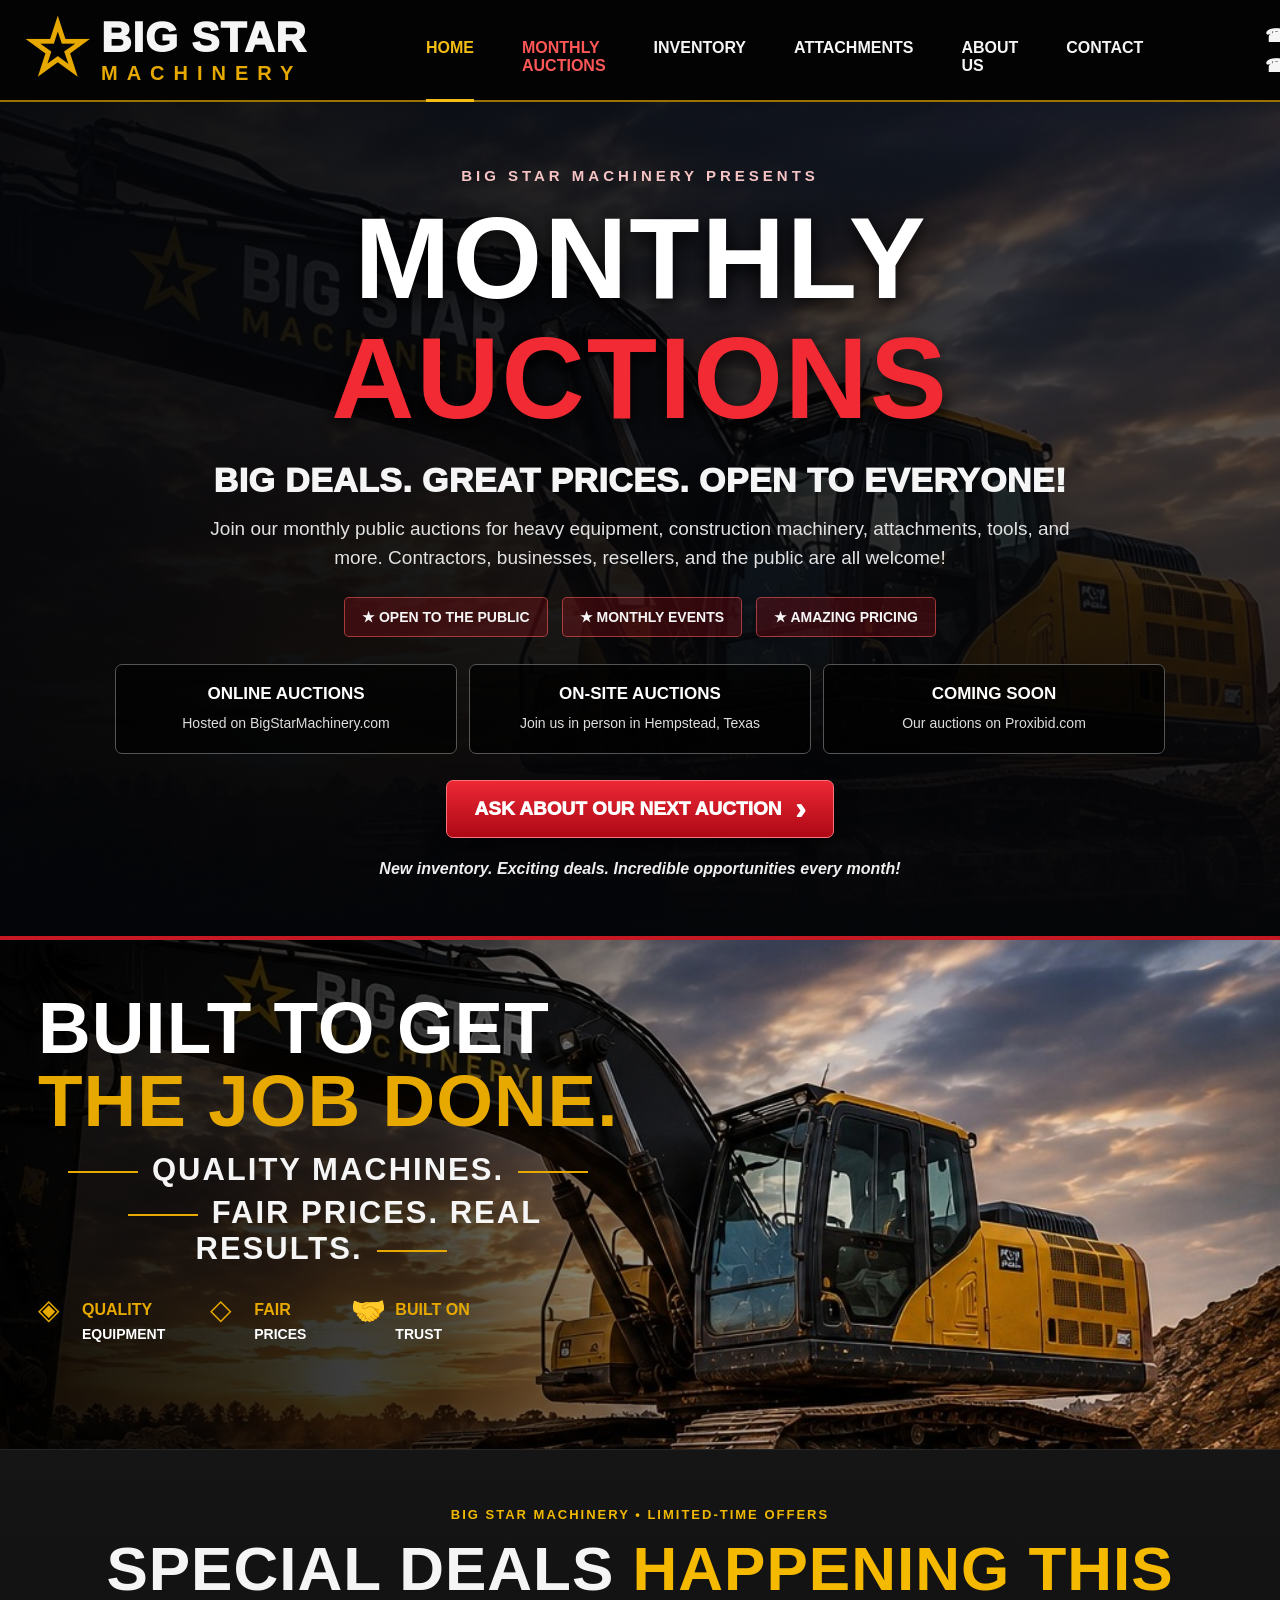
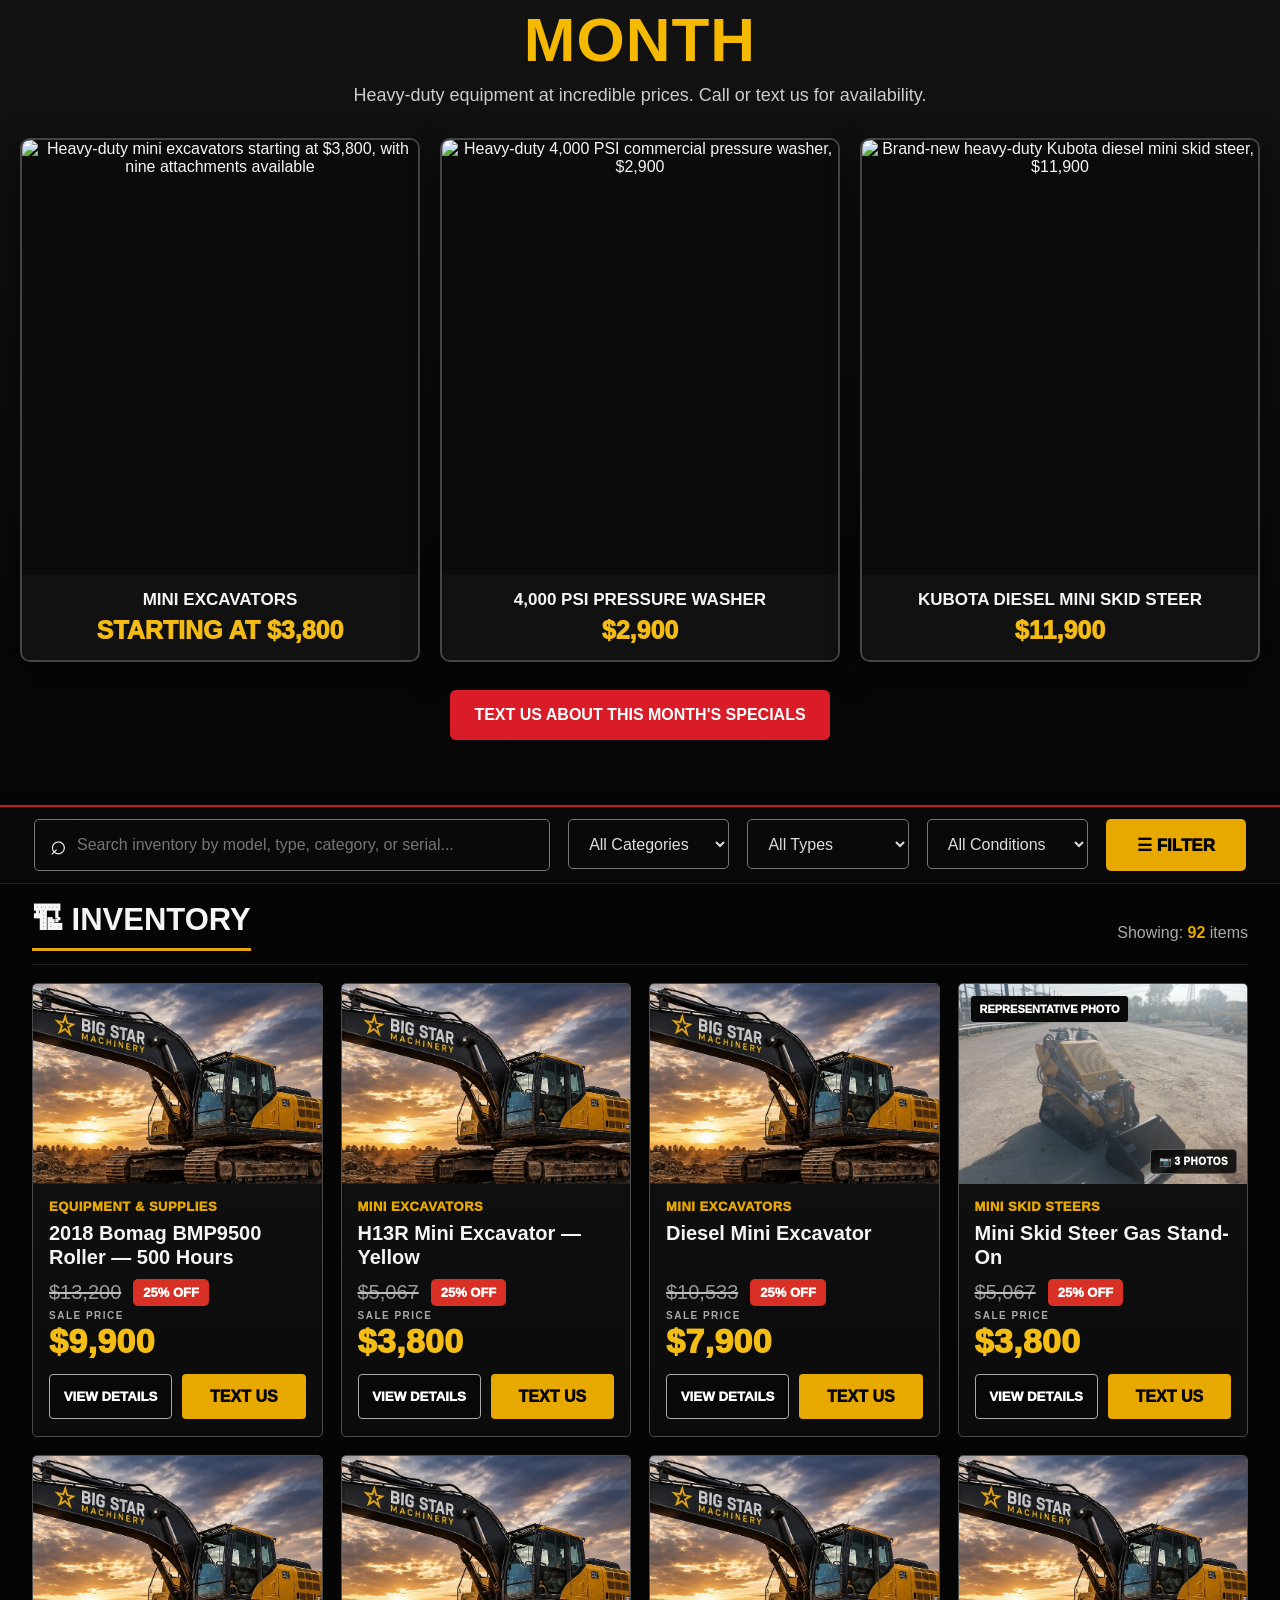
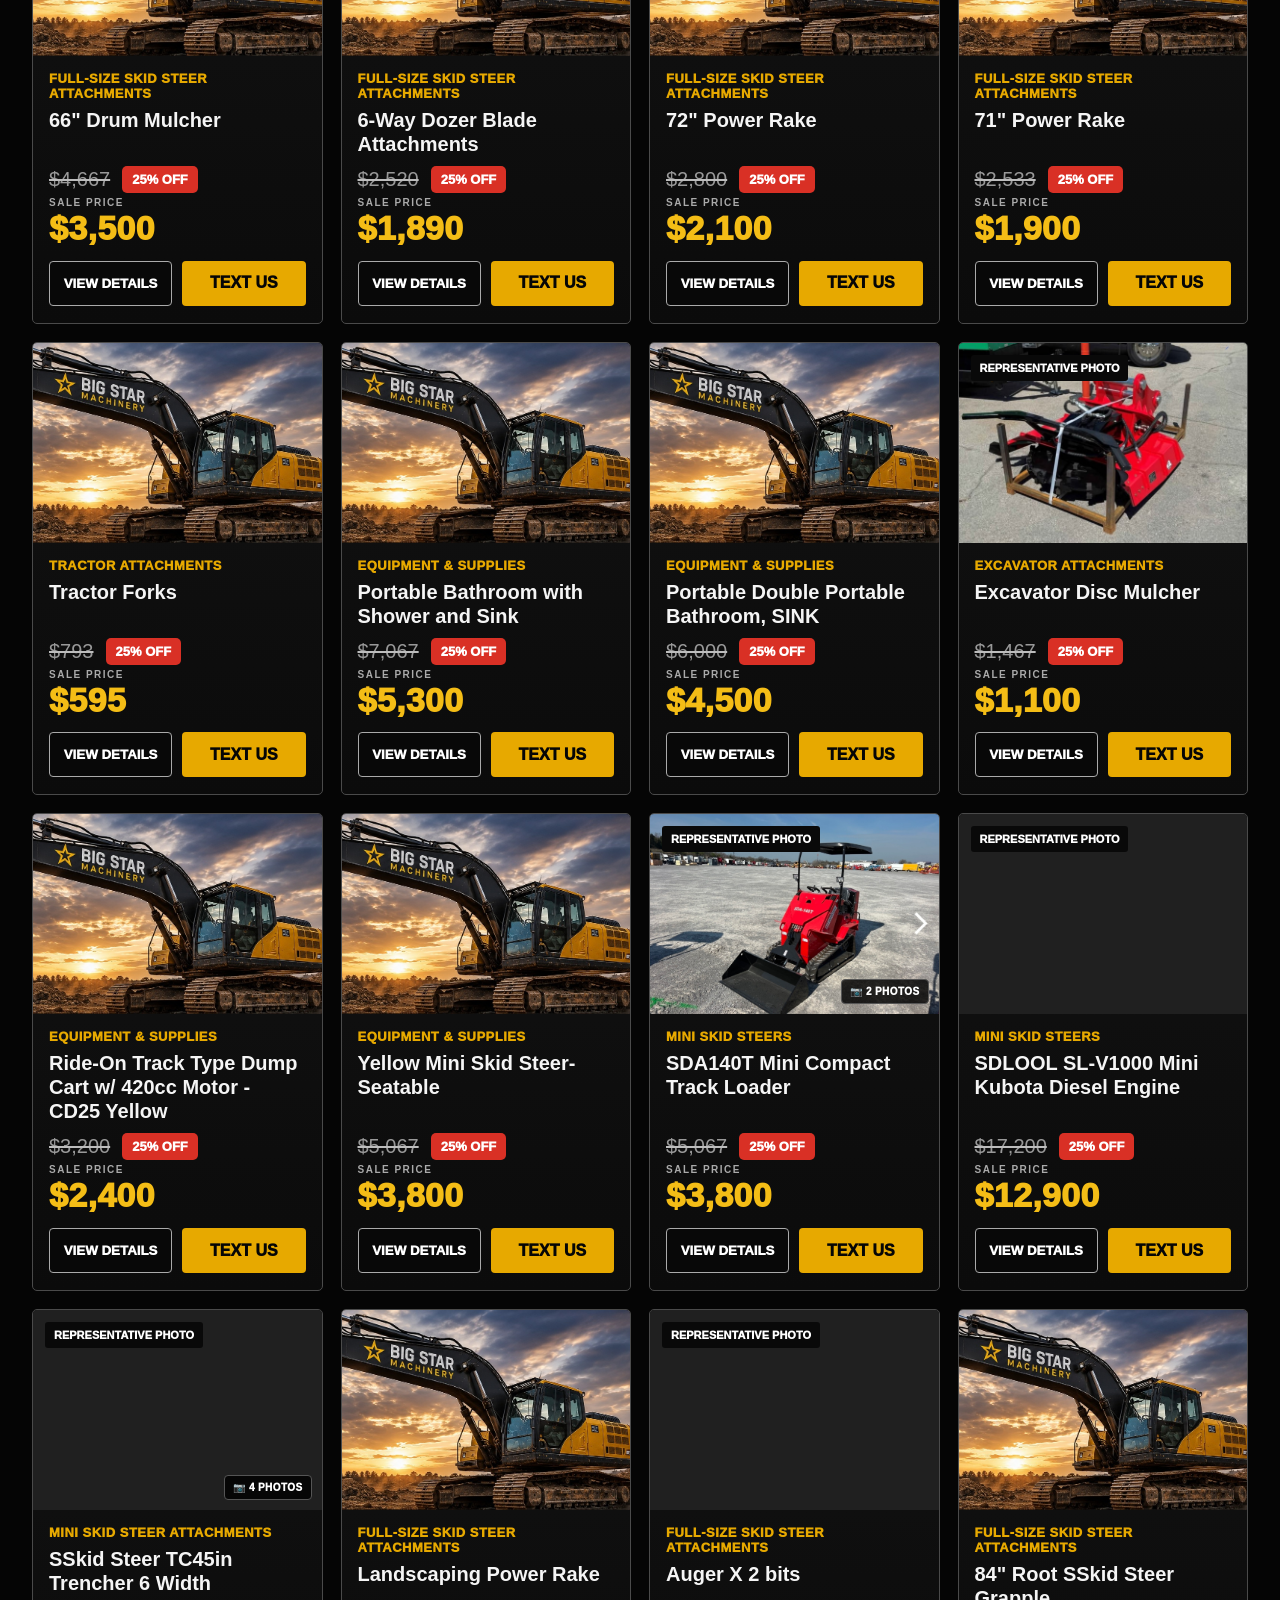
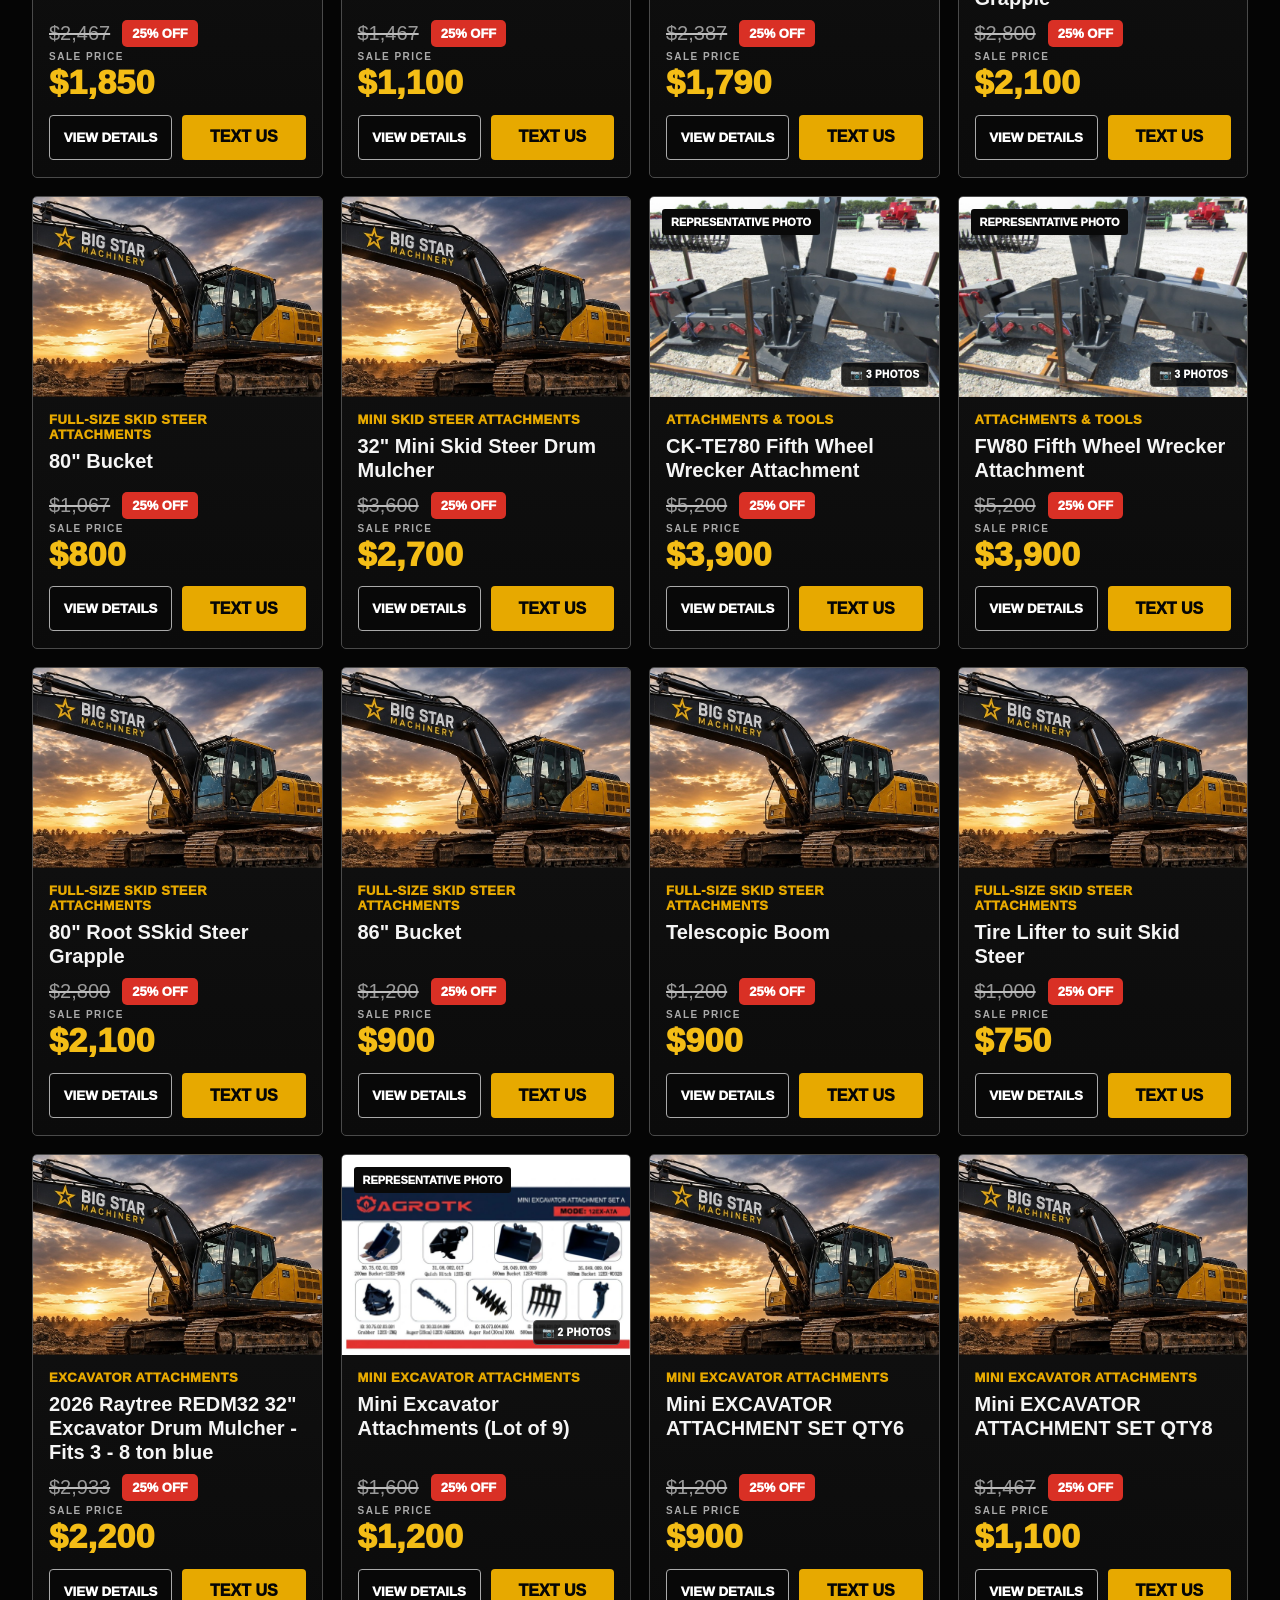
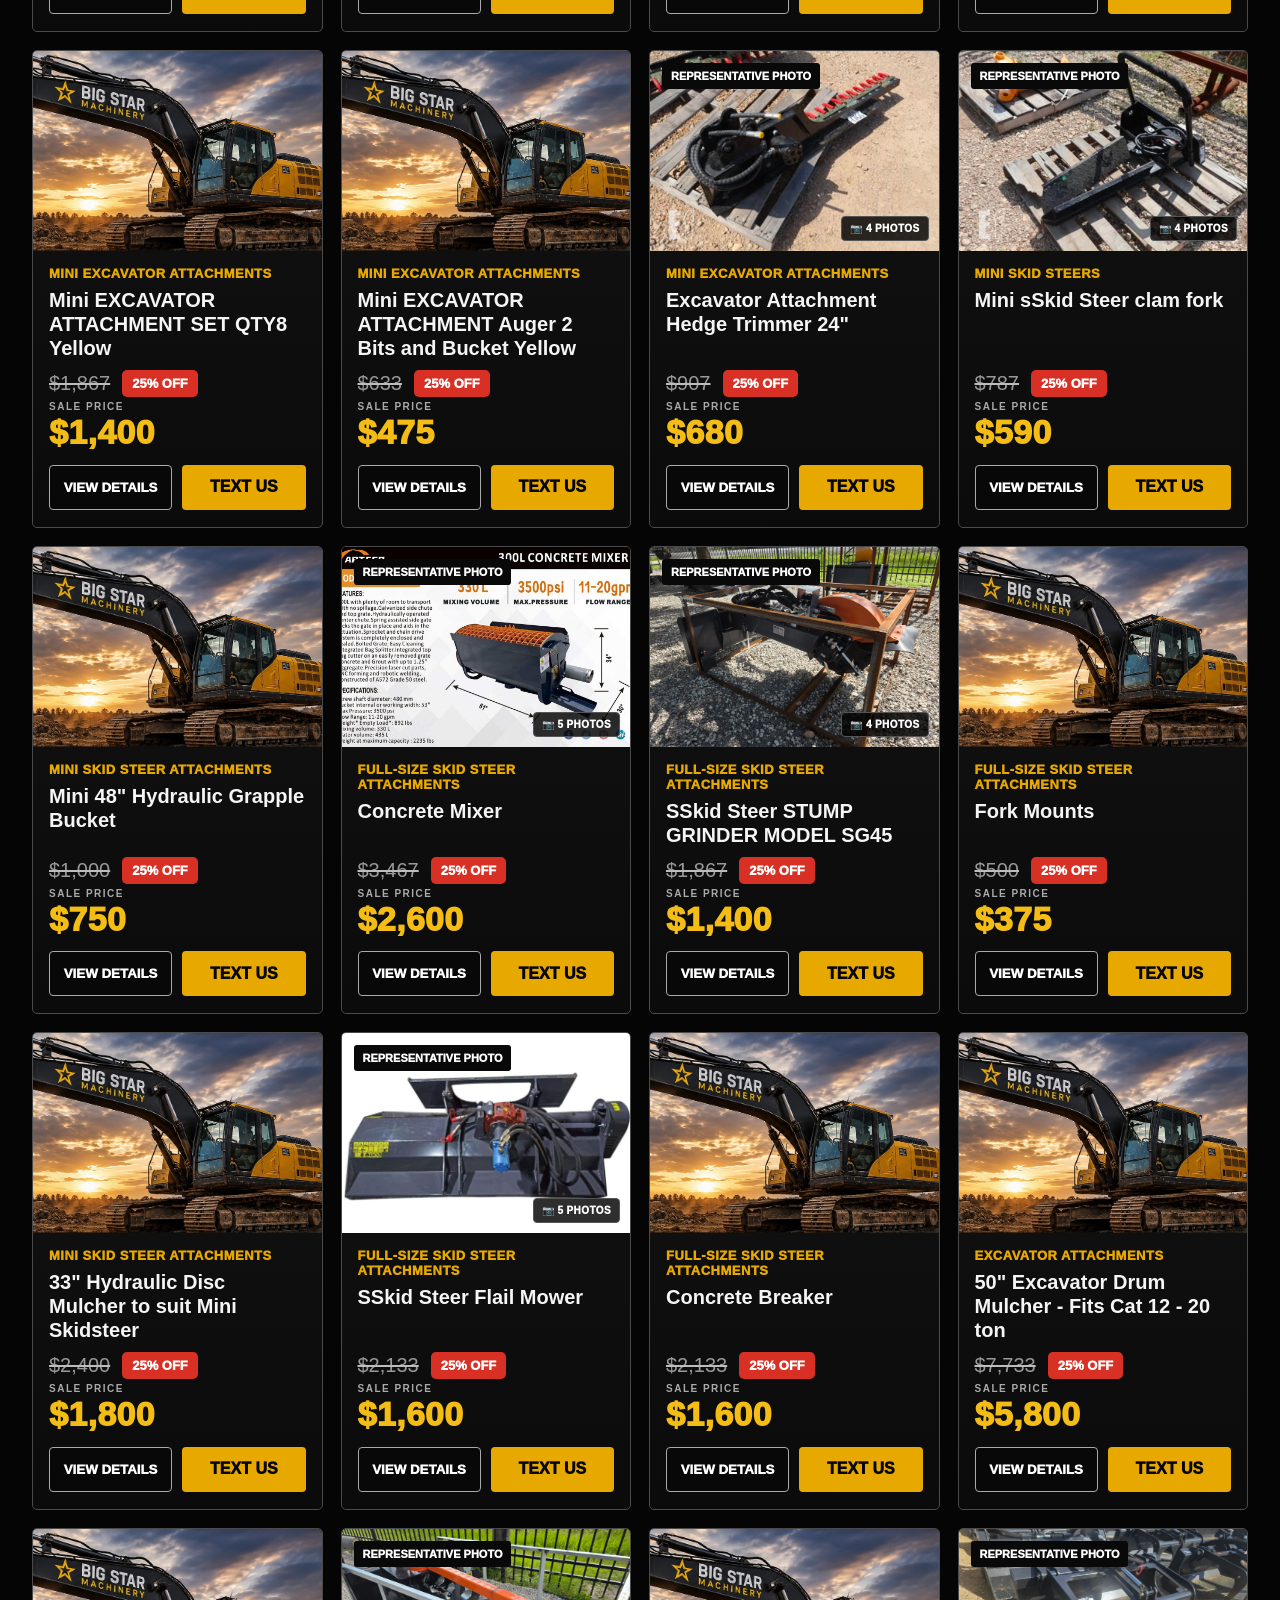
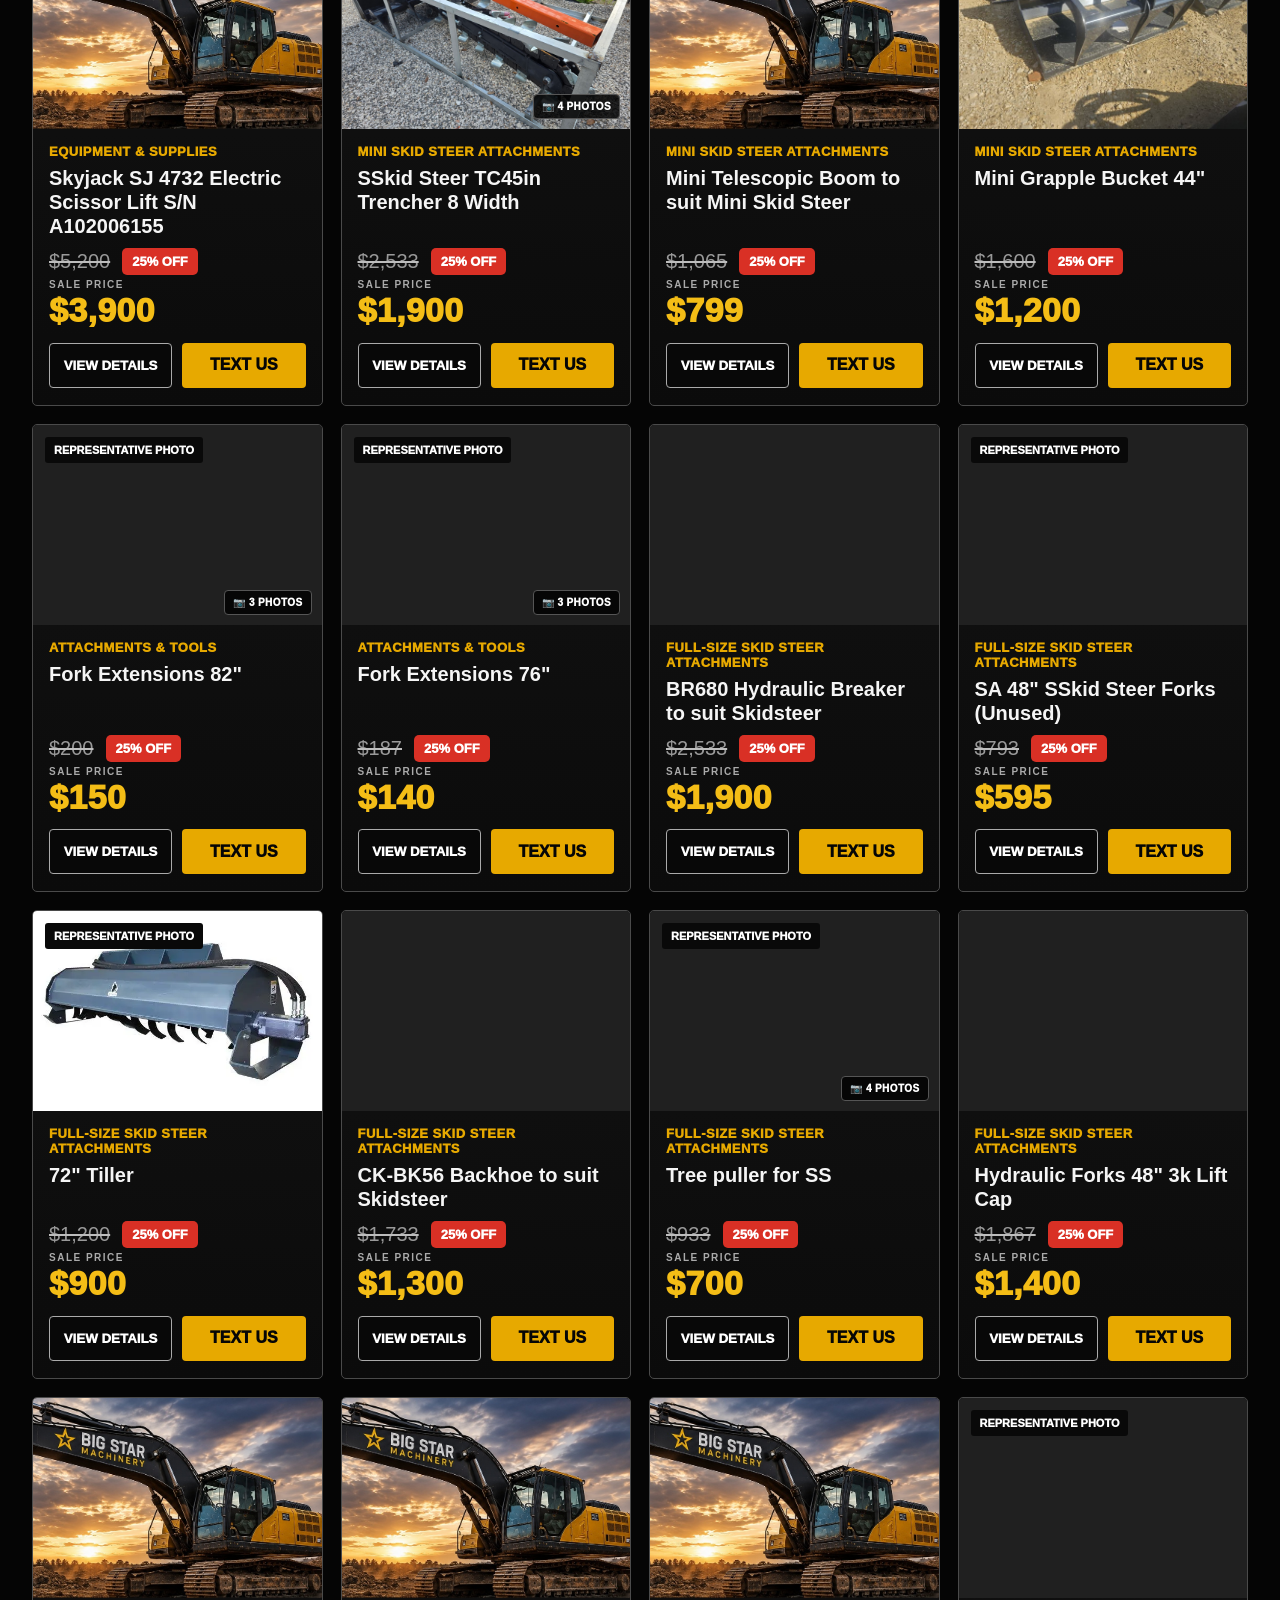
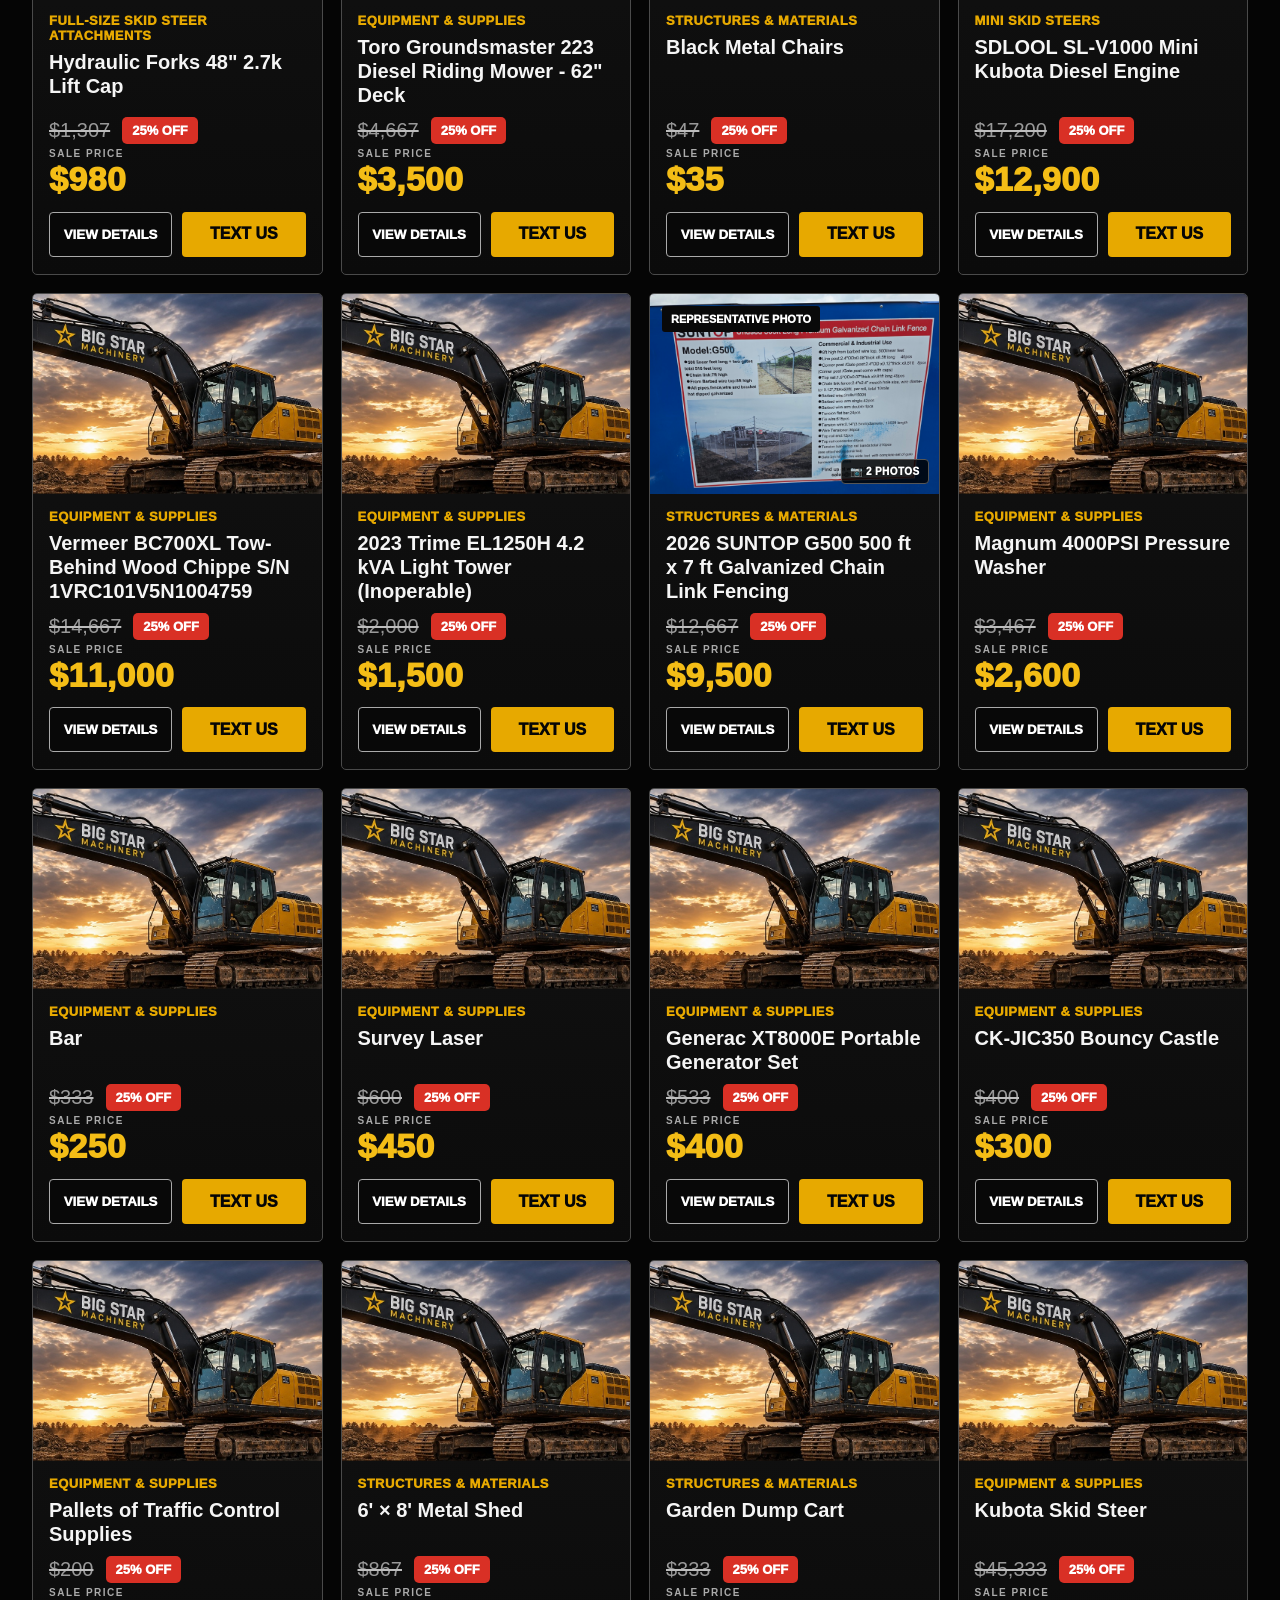
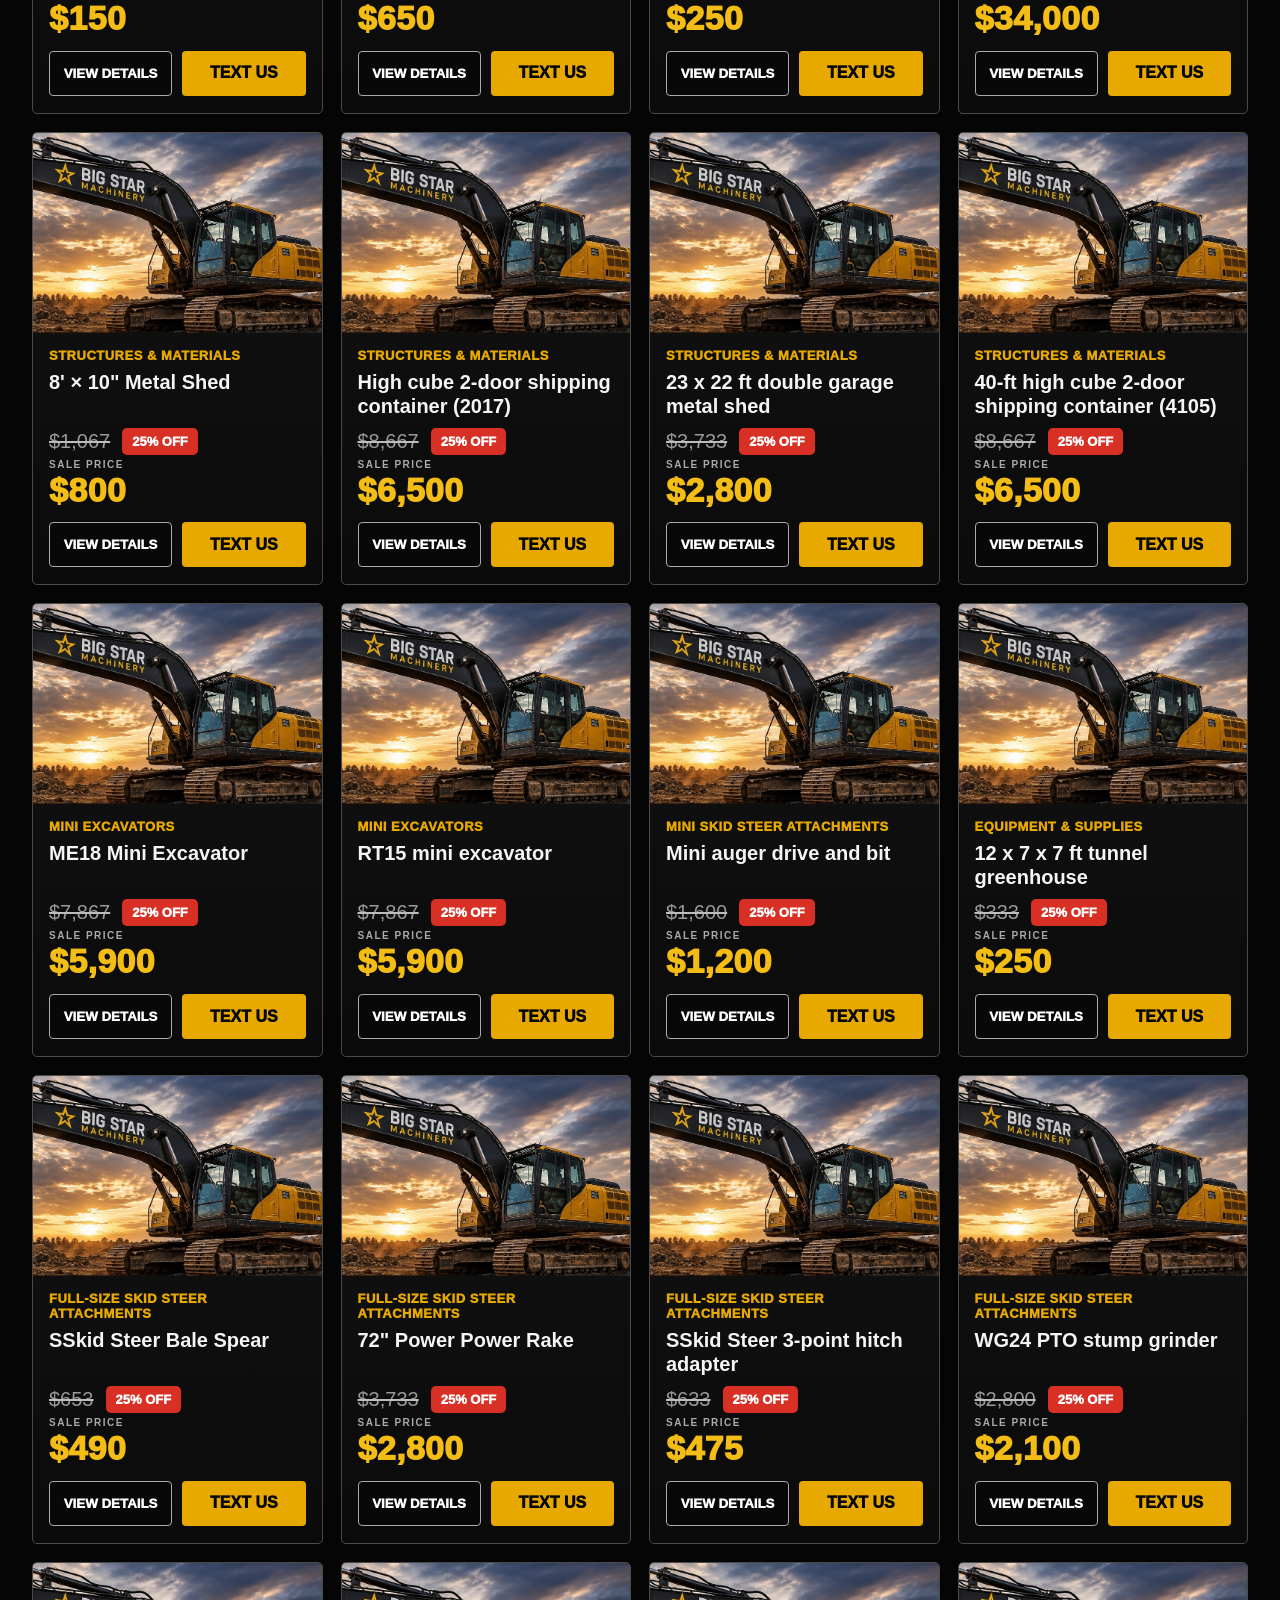
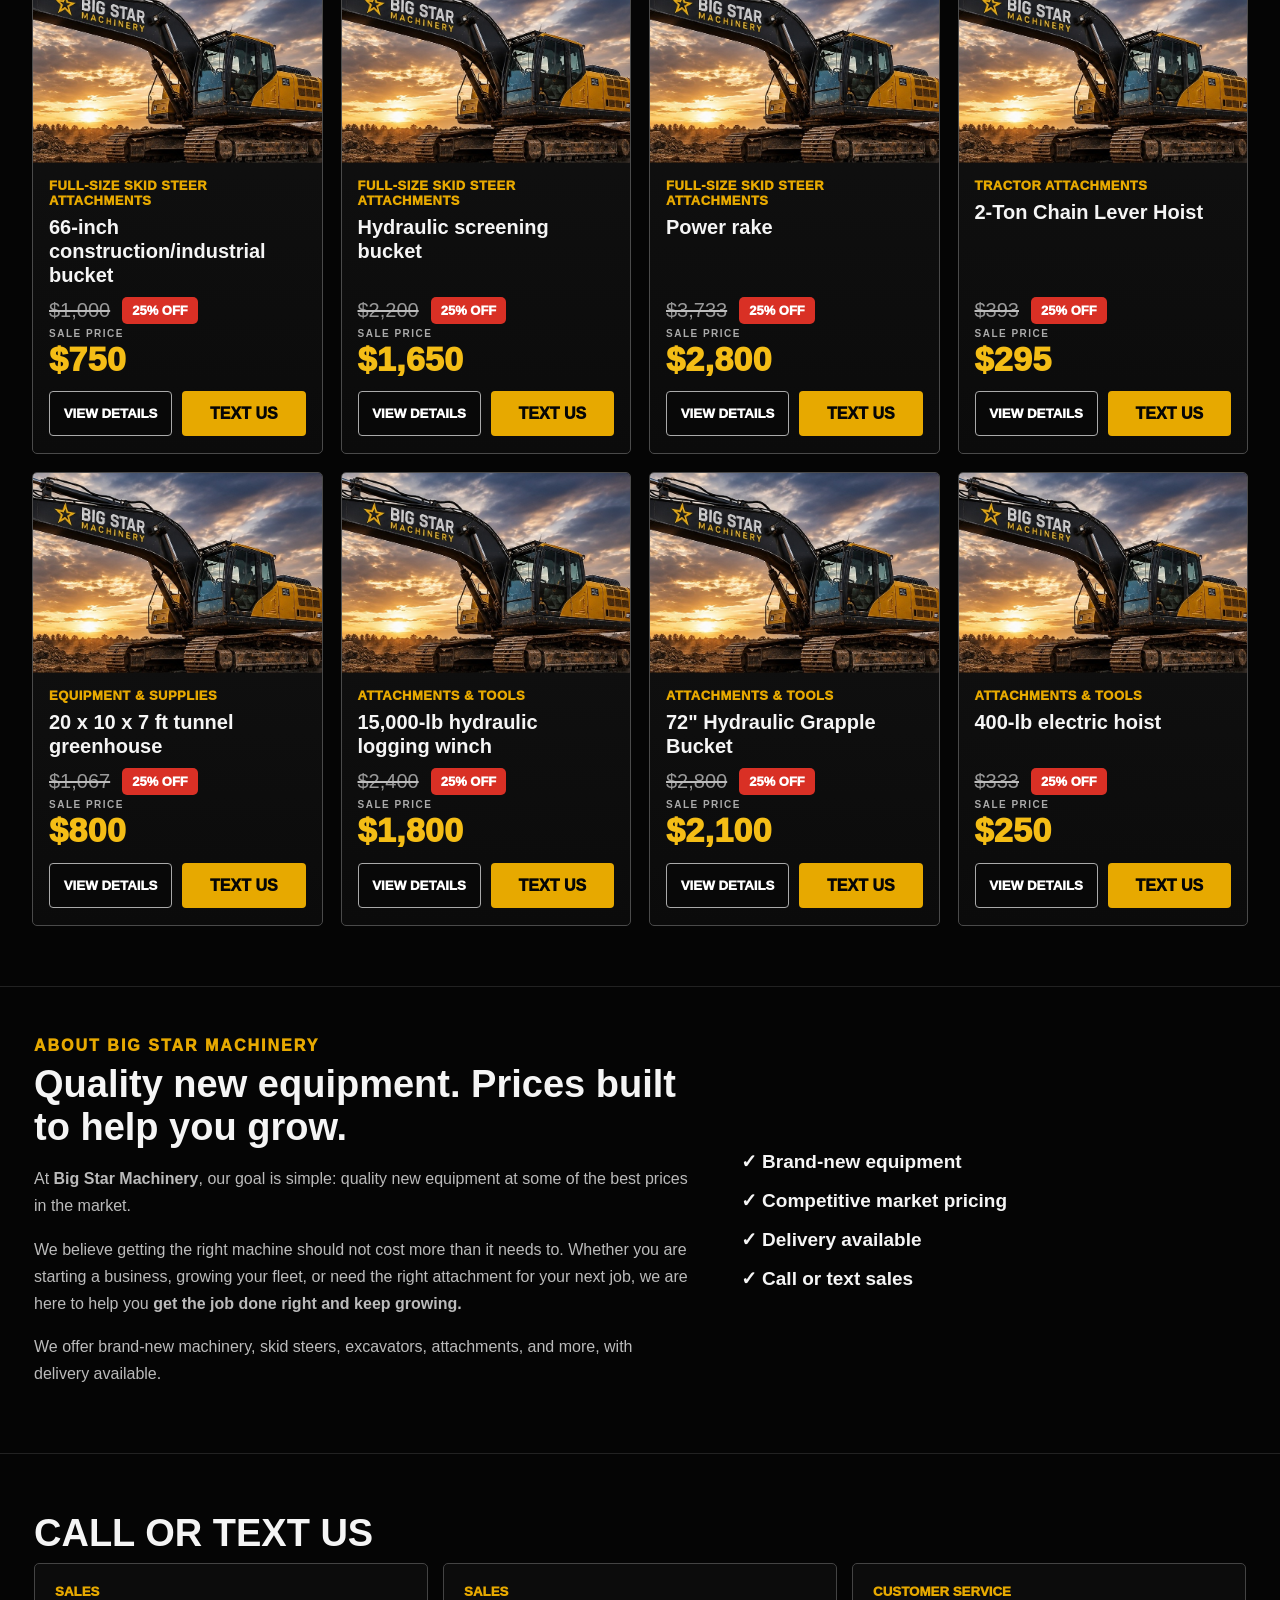
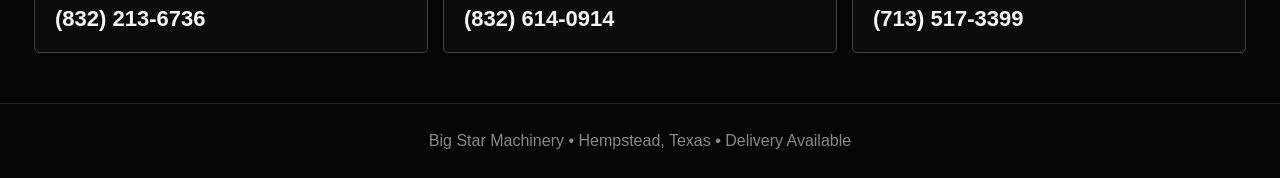
==== commit 6c449dd0: "Refresh monthly specials styling on mobile" ====
--- a/index.html
+++ b/index.html
@@ -5,7 +5,7 @@
   <meta name="viewport" content="width=device-width, initial-scale=1.0" />
   <title>Big Star Machinery | Equipment & Attachments | Hempstead, TX</title>
   <meta name="description" content="Big Star Machinery in Hempstead, Texas. Machinery, skid steers, excavators, attachments and more. Delivery available." />
-  <link rel="stylesheet" href="style.css?v=20261107-auctions2" />
+  <link rel="stylesheet" href="style.css?v=20261107-specials3" />
 </head>
 <body>
   <header class="site-header">
--- a/style.css
+++ b/style.css
@@ -78,3 +78,18 @@
 .auction-main-cta:hover{background:#f22b38}.auction-main-cta span{font-size:30px;line-height:.6}
 .auction-footer-note{font-size:16px;font-weight:800;font-style:italic;color:#eee;margin:22px 0 0}
 @media(max-width:700px){.auction-hero{scroll-margin-top:90px}.auction-hero-content{padding:42px 16px}.auction-eyebrow{font-size:11px;letter-spacing:2px}.auction-hero h2{font-size:clamp(52px,12vw,80px)}.auction-hero h2 strong{display:block}.auction-intro{font-size:16px}.auction-highlights span{font-size:11px;padding:9px}.auction-methods{grid-template-columns:1fr;gap:9px}.auction-methods>div{padding:13px}.auction-main-cta{font-size:14px;padding:16px}.auction-footer-note{font-size:14px}}
+
+/* Three featured monthly specials */
+.monthly-deals{background:linear-gradient(180deg,#151515,#050505);border-bottom:2px solid #c61b22;padding:55px 20px 65px;scroll-margin-top:105px}
+.monthly-deals-inner{max-width:1400px;margin:auto;text-align:center}
+.monthly-deals-kicker{font-size:13px;font-weight:900;letter-spacing:2px;color:#f1b900}
+.monthly-deals-heading h2{font-family:Impact,'Arial Black',Arial,sans-serif;font-size:clamp(34px,5vw,62px);letter-spacing:1px;margin:10px 0}
+.monthly-deals-heading em{font-style:normal;color:#f5b900}
+.monthly-deals-heading p{color:#ccc;font-size:18px;margin:0 0 32px}
+.monthly-deals-grid{display:grid;grid-template-columns:repeat(3,minmax(0,1fr));gap:20px;align-items:start}
+.monthly-deal-card{overflow:hidden;border:2px solid #454545;background:#111;border-radius:10px;box-shadow:0 12px 30px #0009}
+.monthly-deal-card img{display:block;width:100%;height:auto;aspect-ratio:1/1.1;object-fit:contain;background:#0b0b0b}
+.monthly-deal-info{display:flex;flex-direction:column;gap:6px;padding:15px;background:#111}
+.monthly-deal-info strong{font-size:17px}.monthly-deal-info span{font-size:25px;font-weight:1000;color:#f3bb13}
+.monthly-deals-contact{display:inline-flex;background:#d91c28;color:white;font-weight:900;border-radius:6px;padding:16px 24px;margin-top:28px}
+@media(max-width:850px){.monthly-deals-grid{grid-template-columns:1fr;max-width:550px;margin:auto}.monthly-deals{padding:35px 14px 45px}.monthly-deals-heading p{font-size:16px}.monthly-deal-card img{aspect-ratio:auto}}
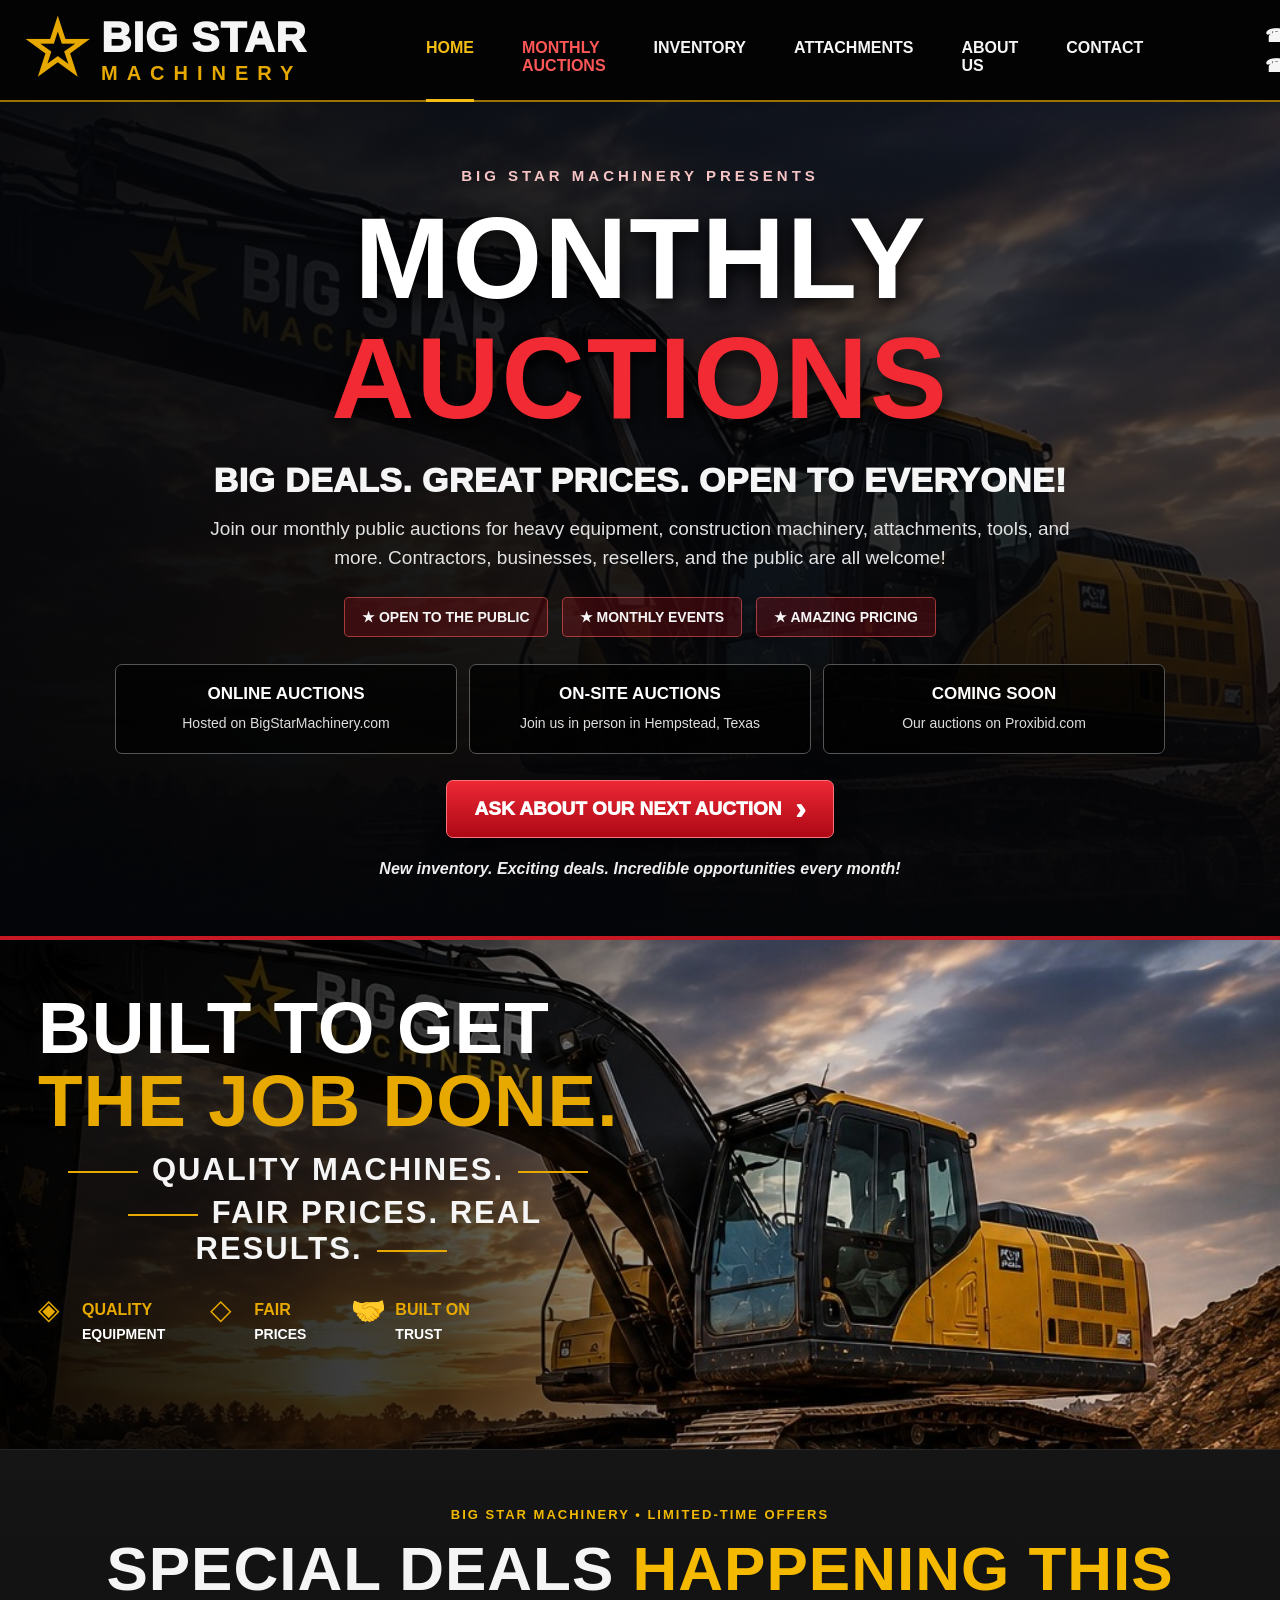
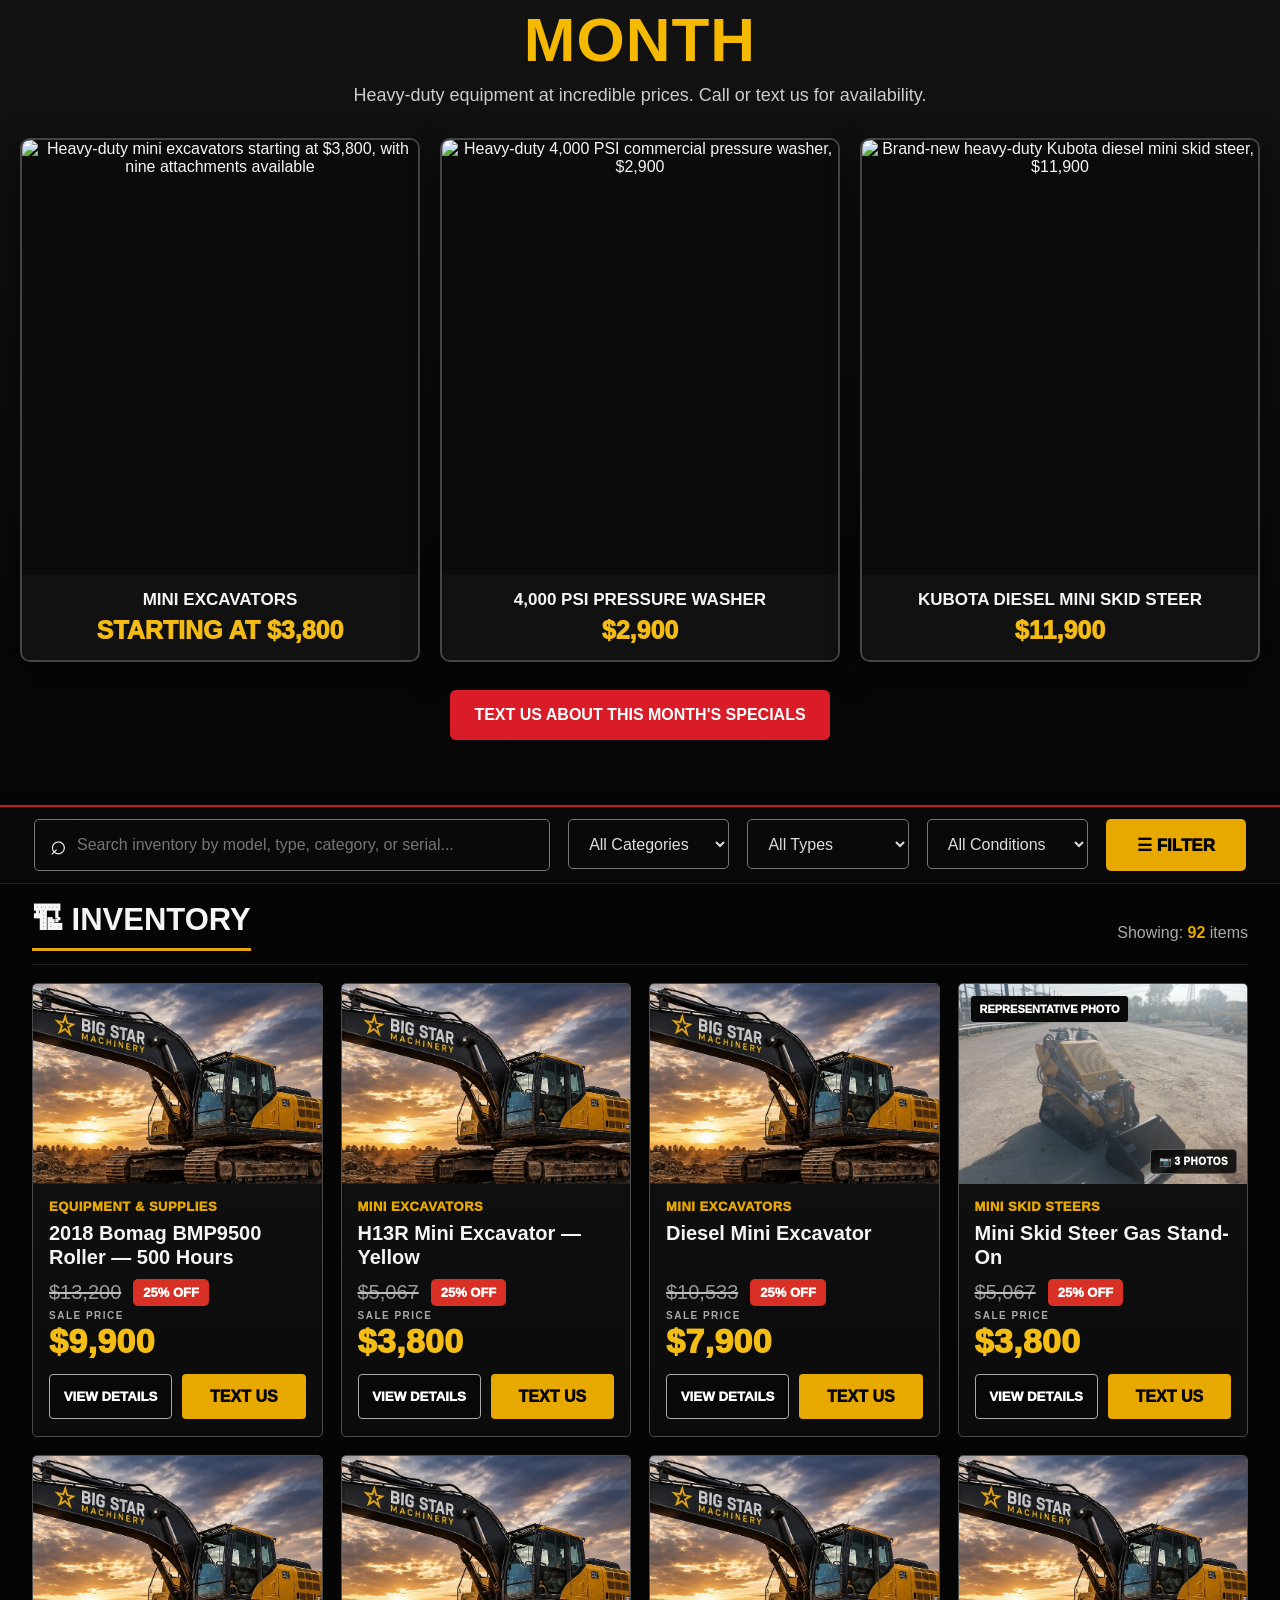
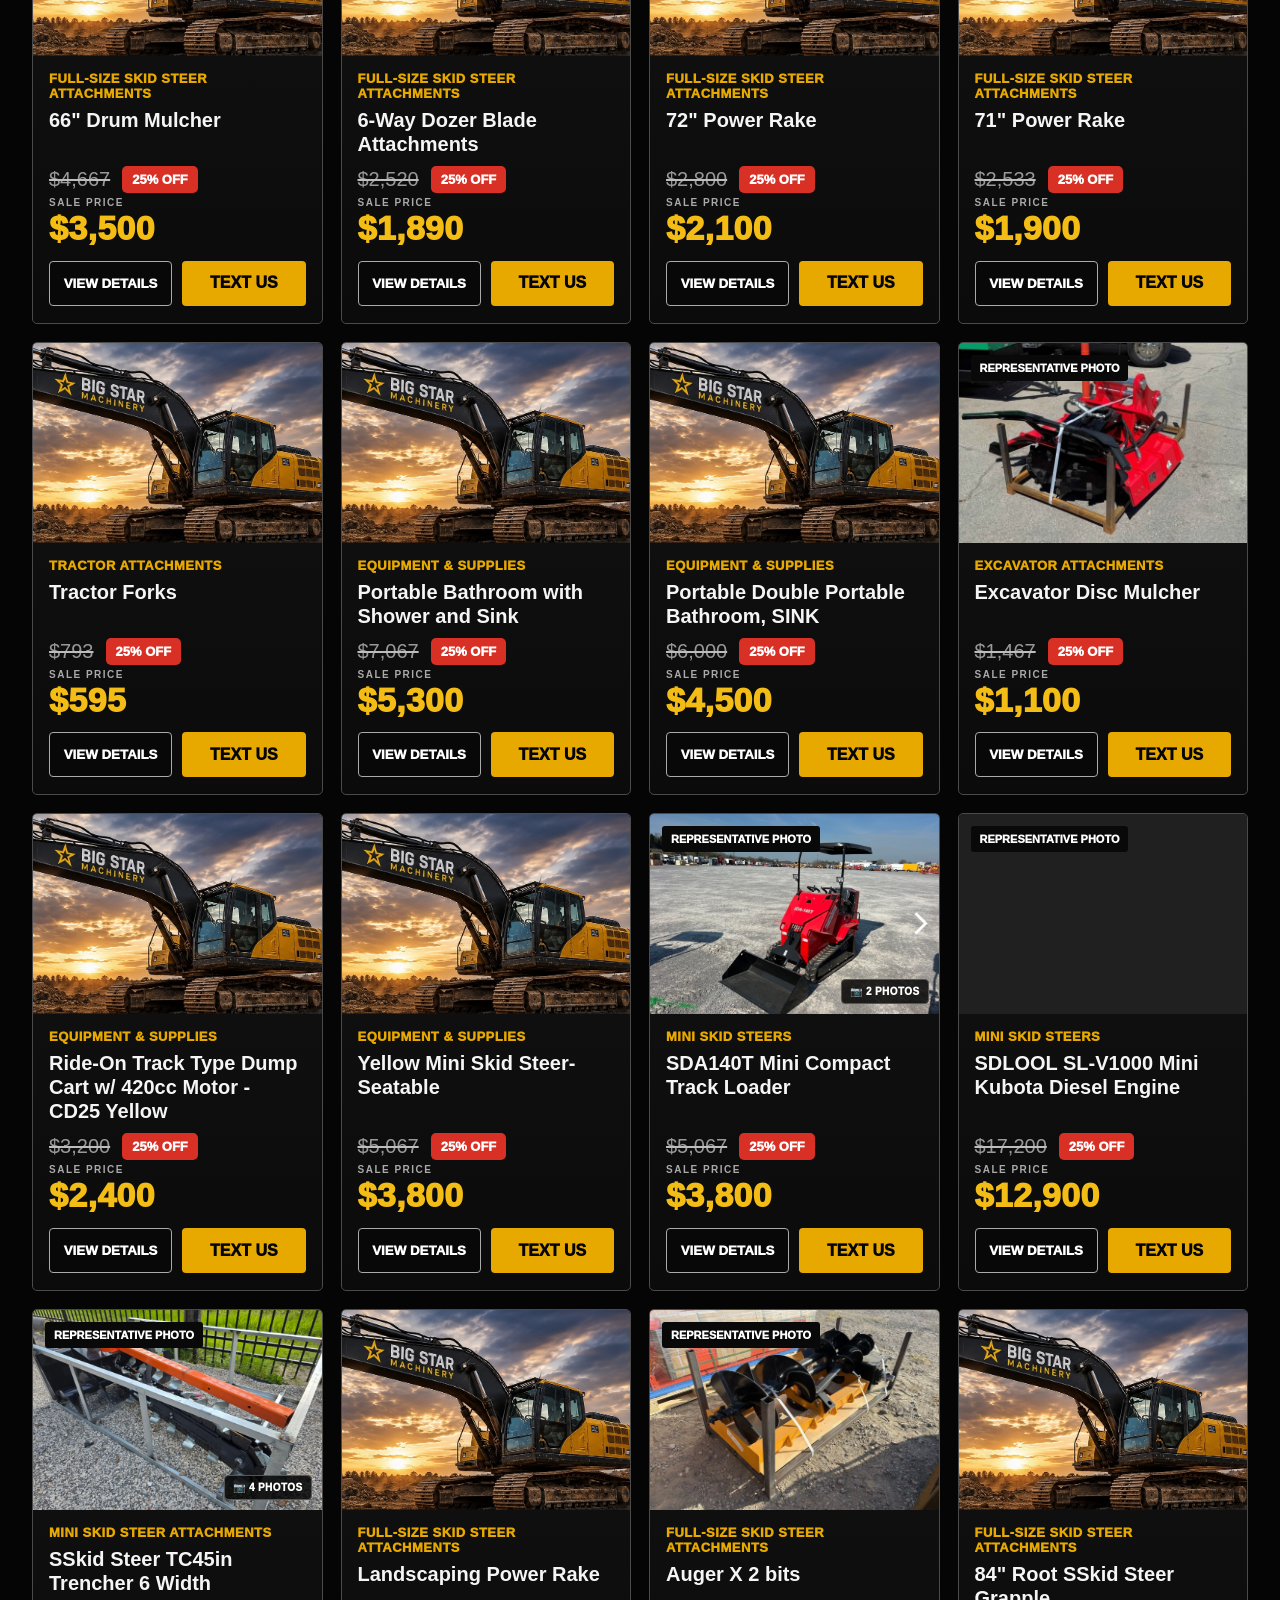
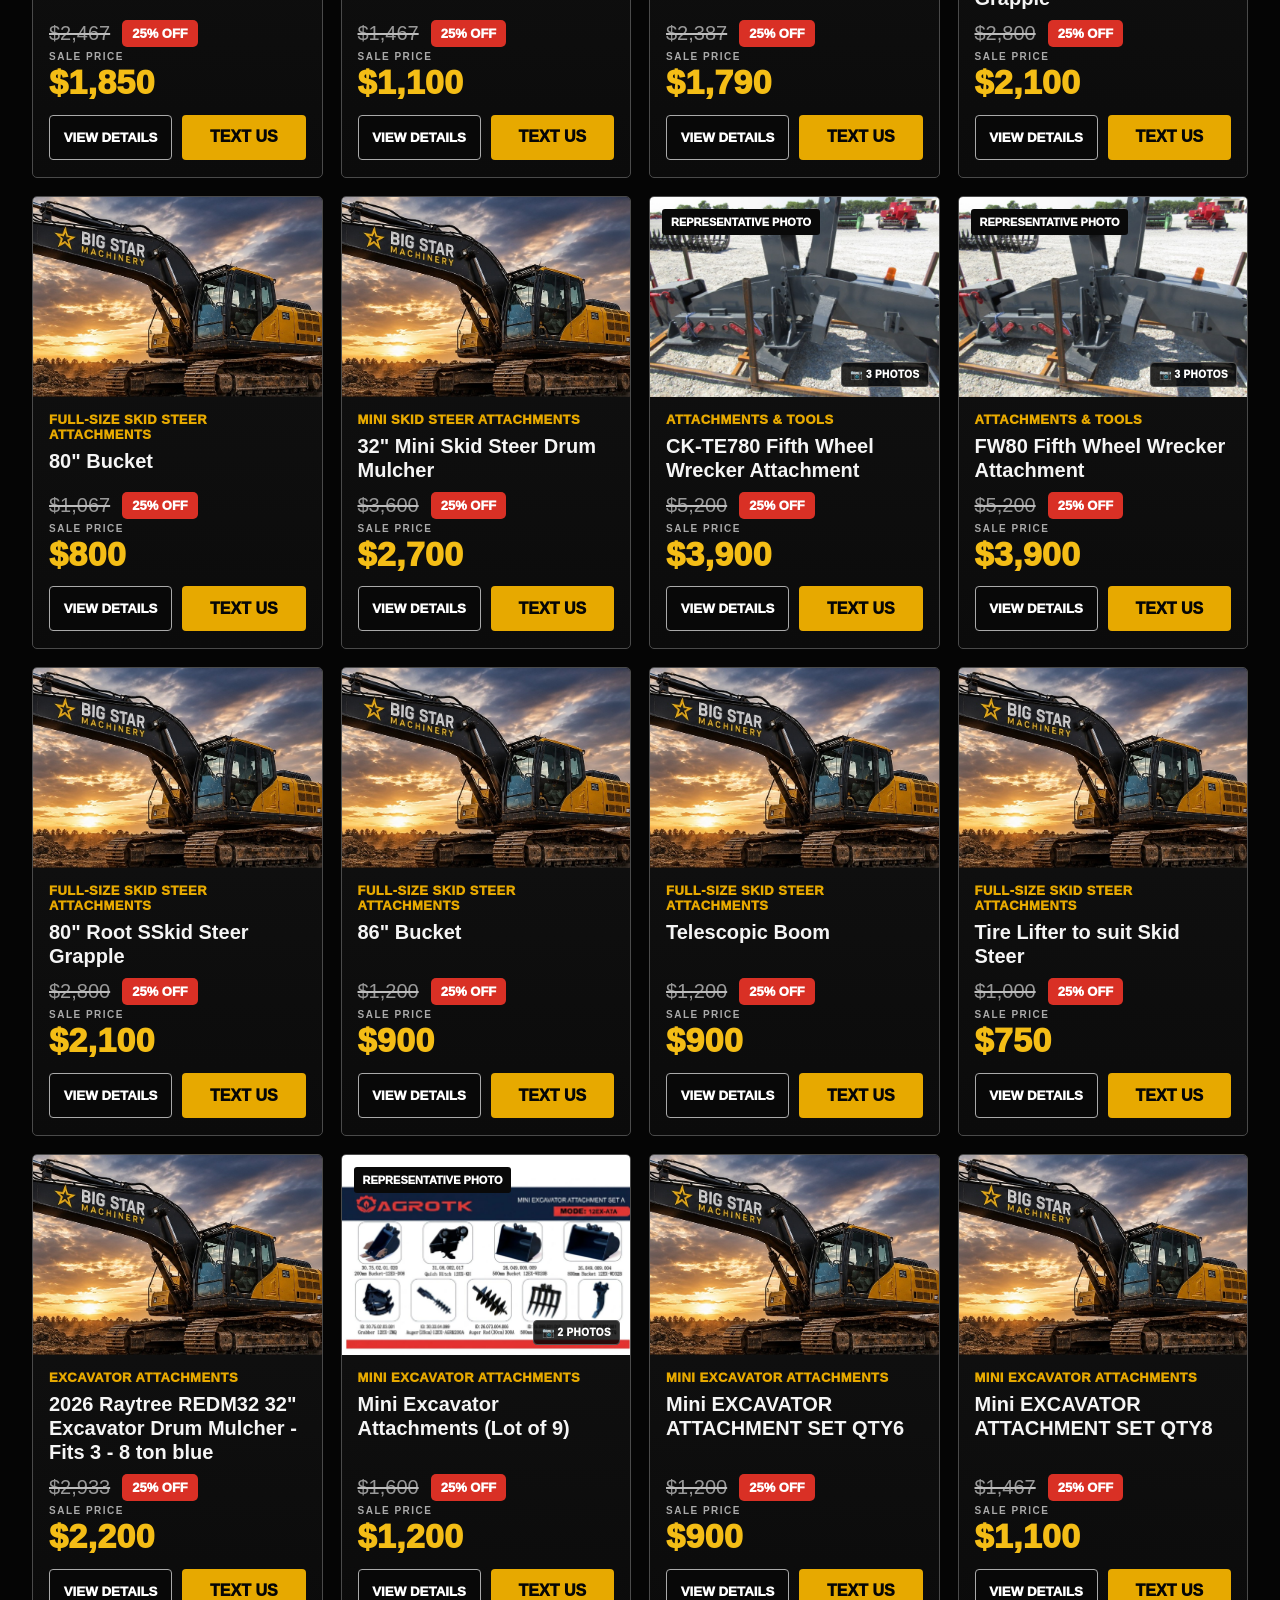
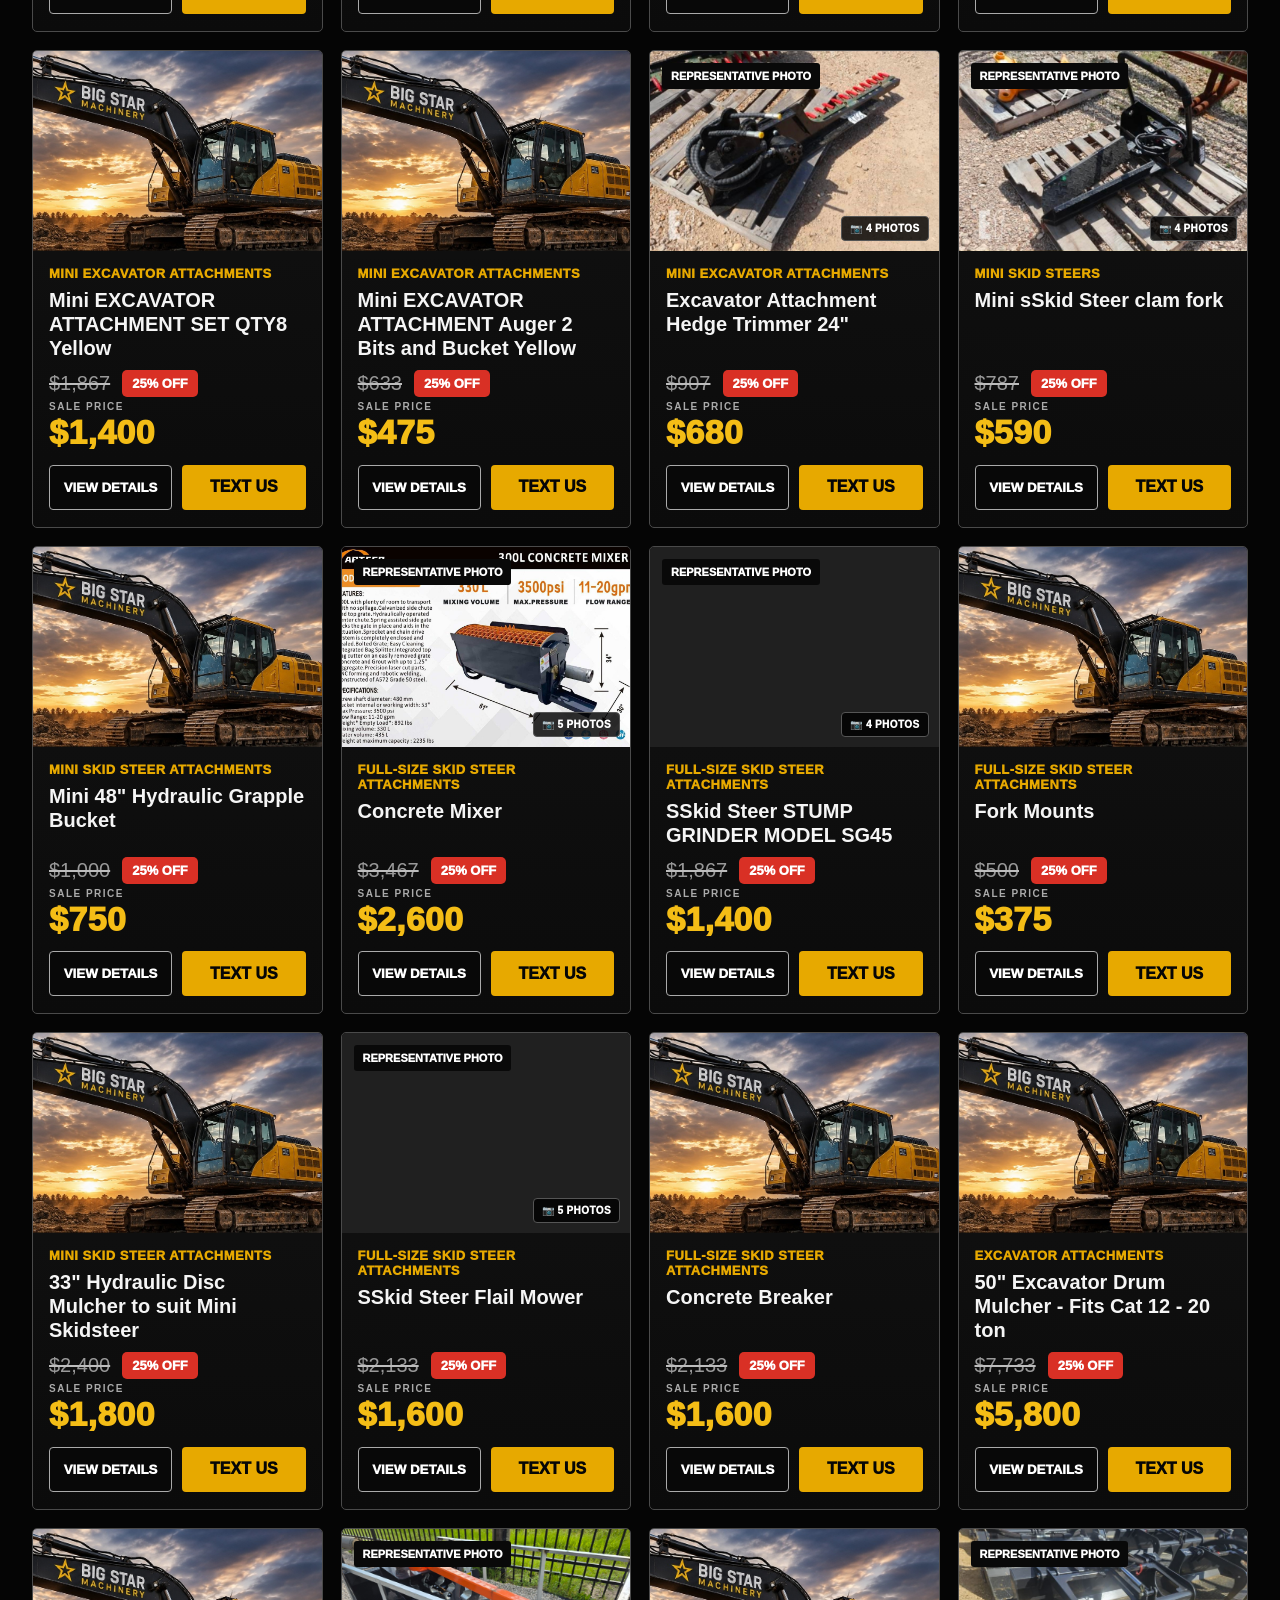
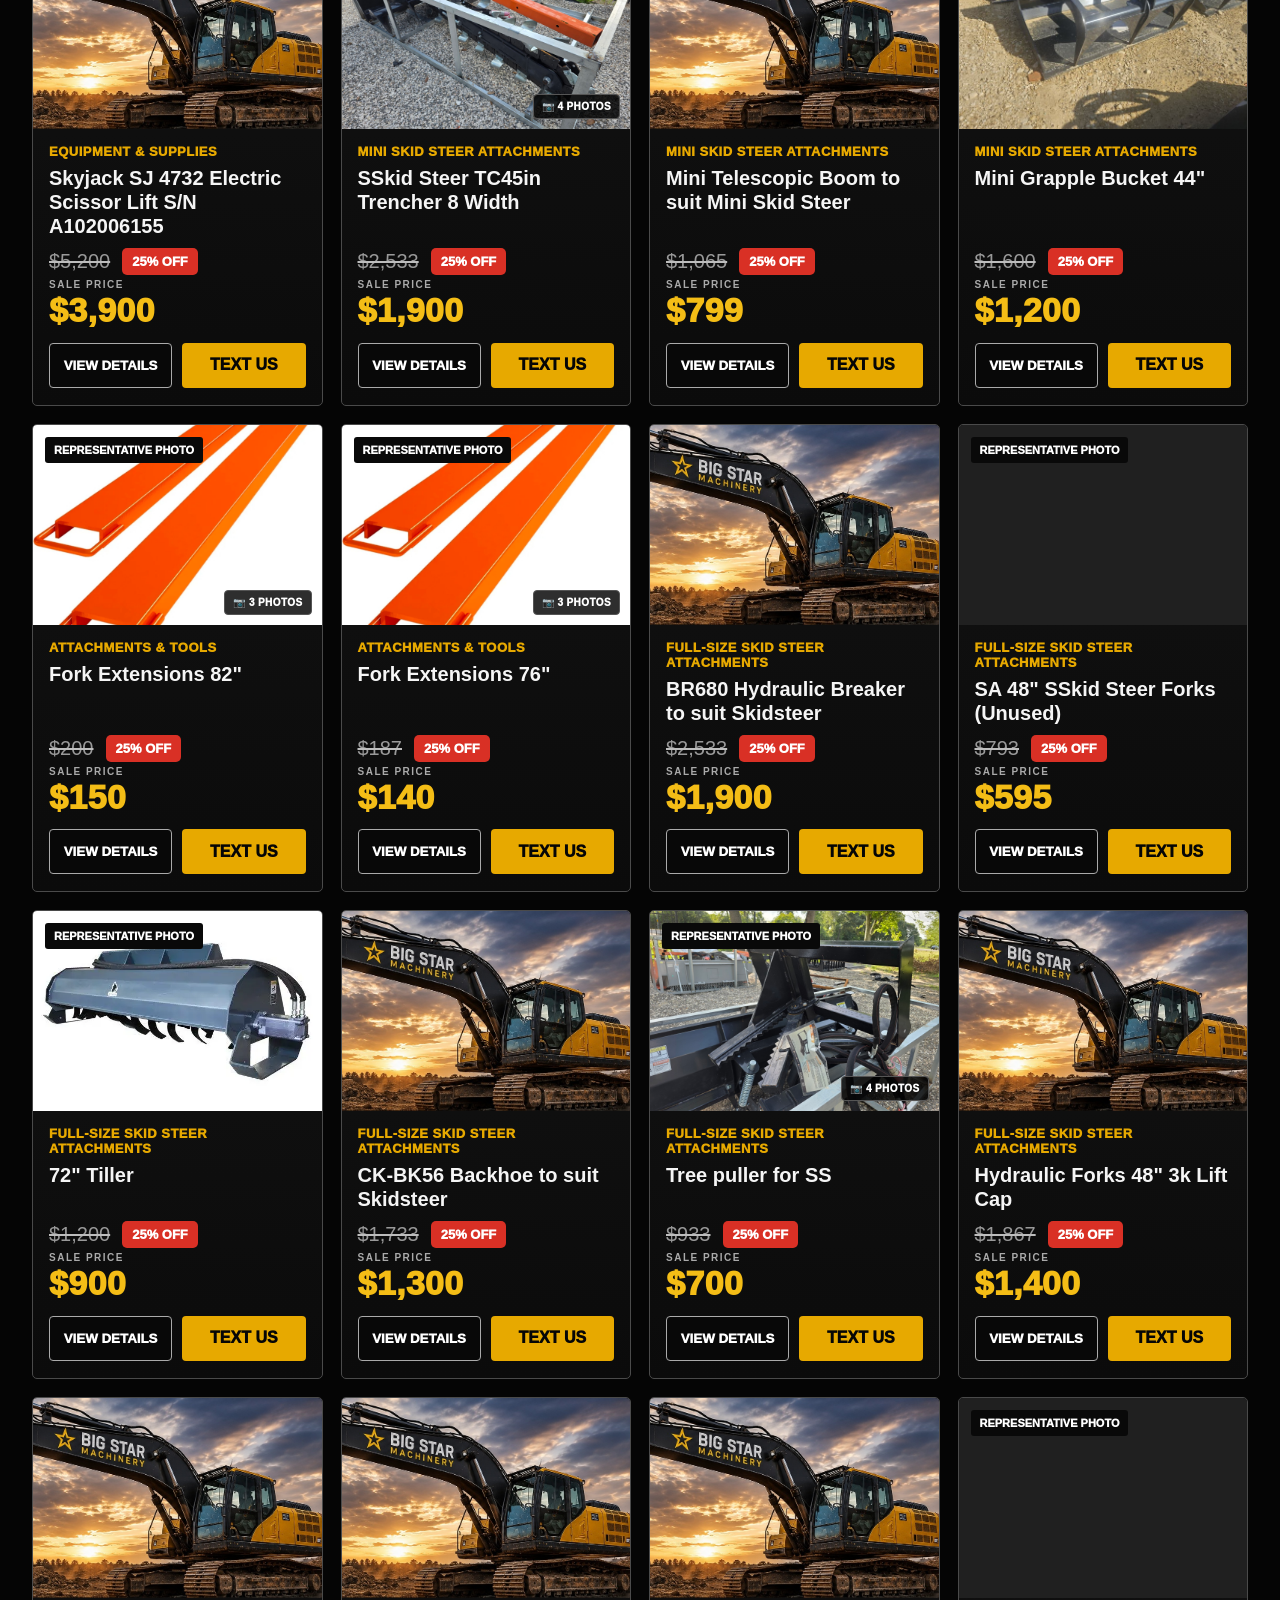
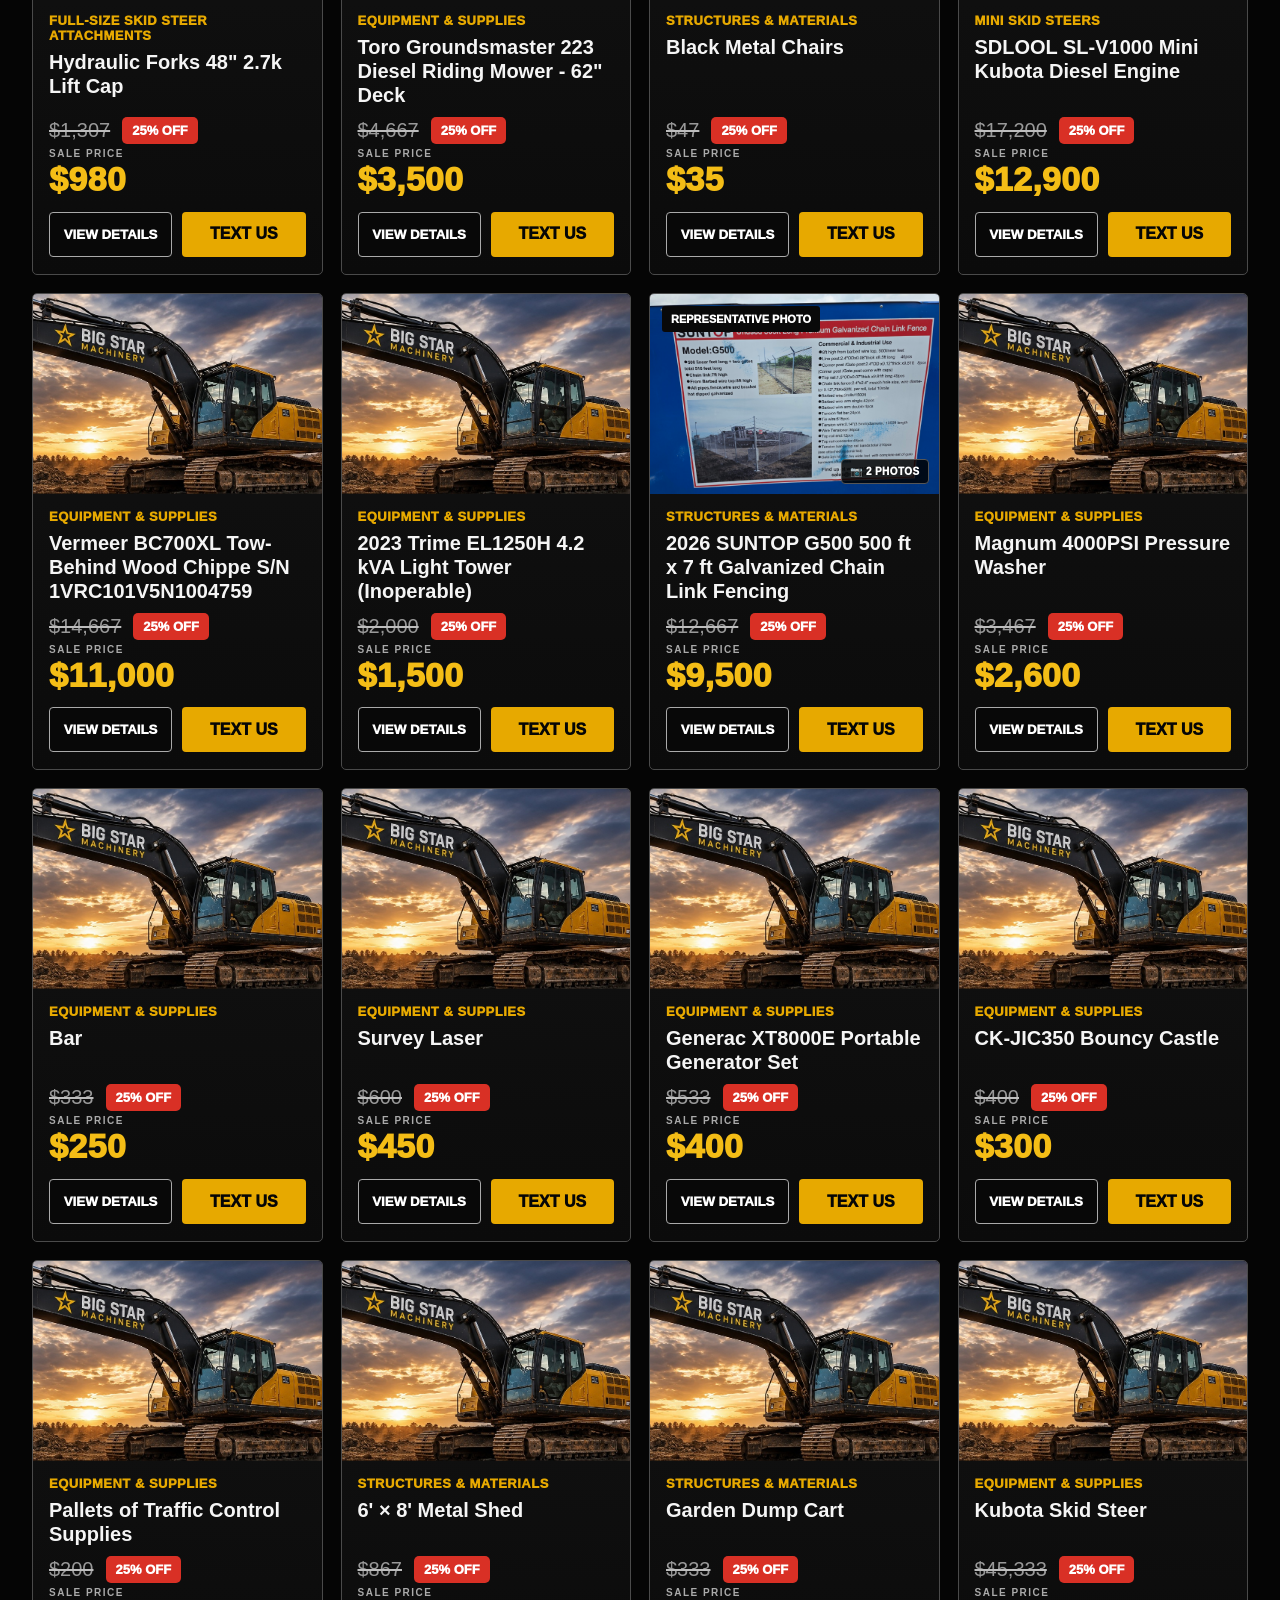
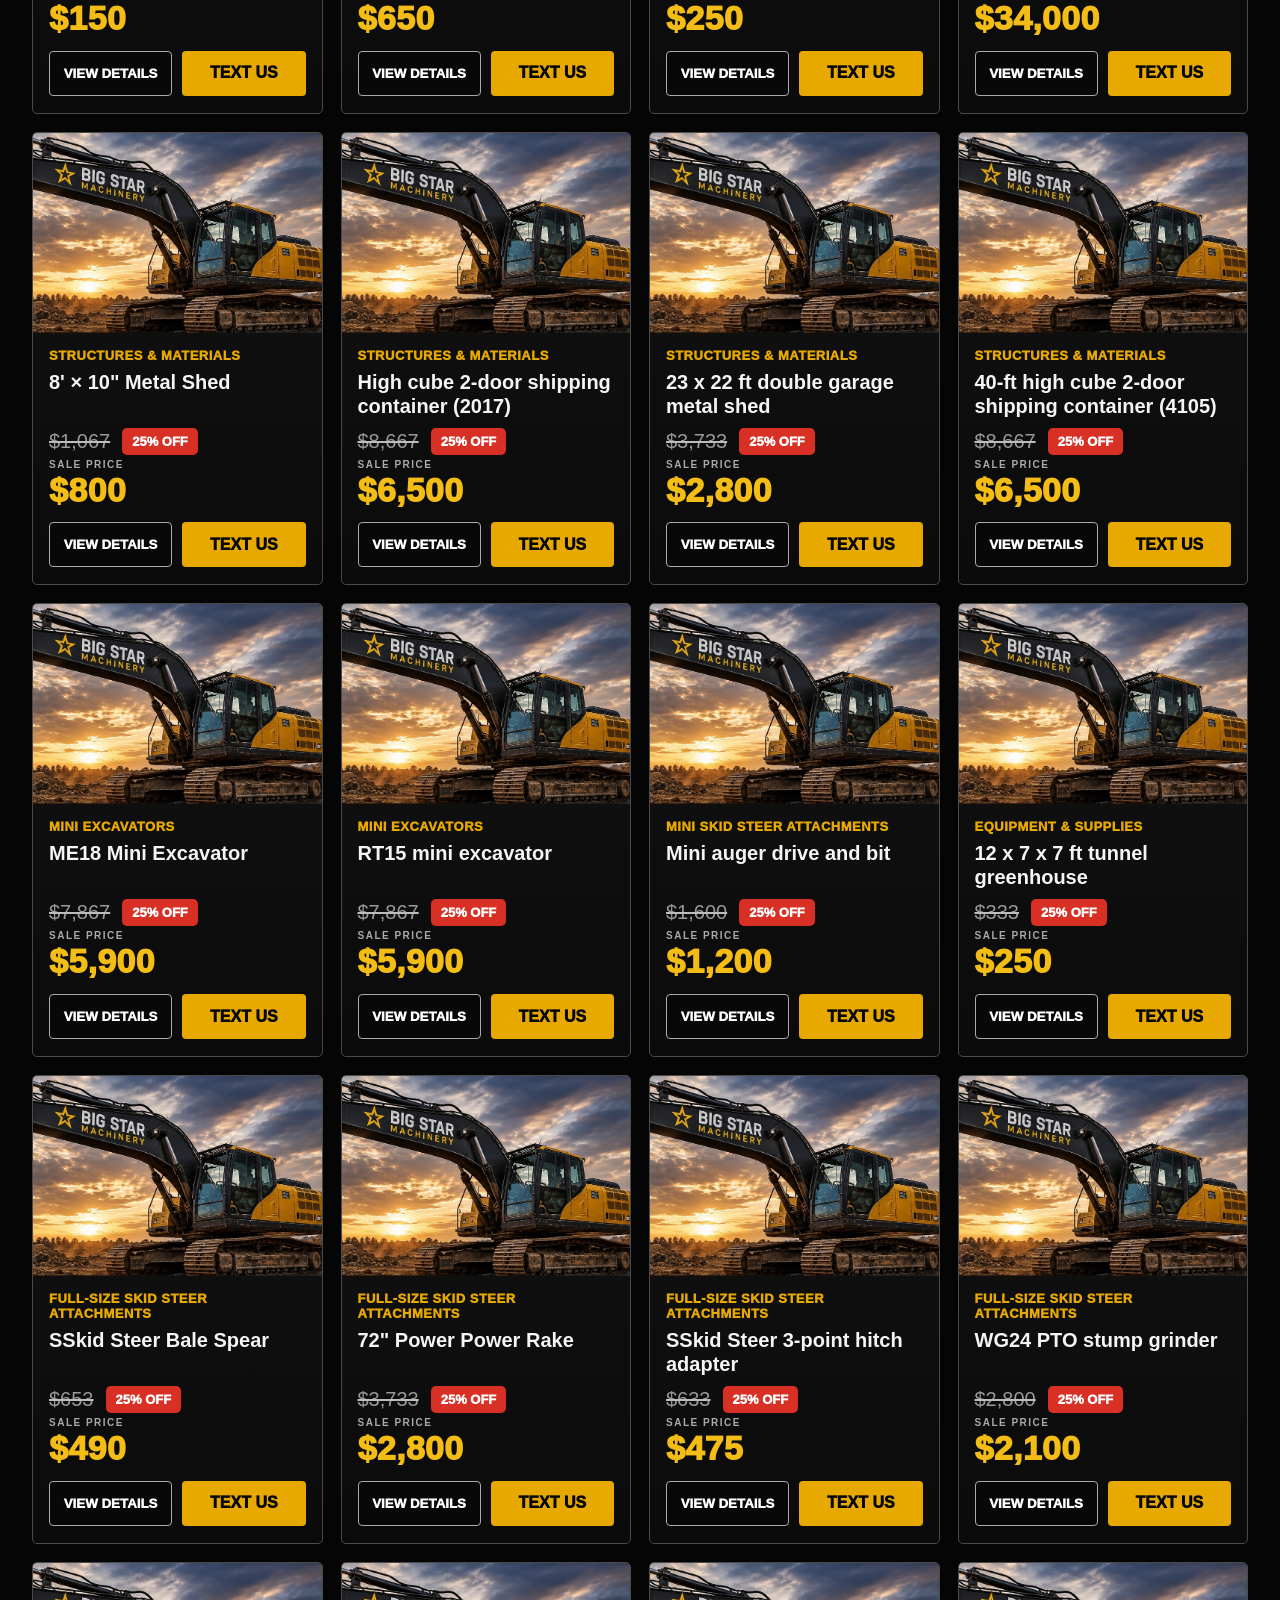
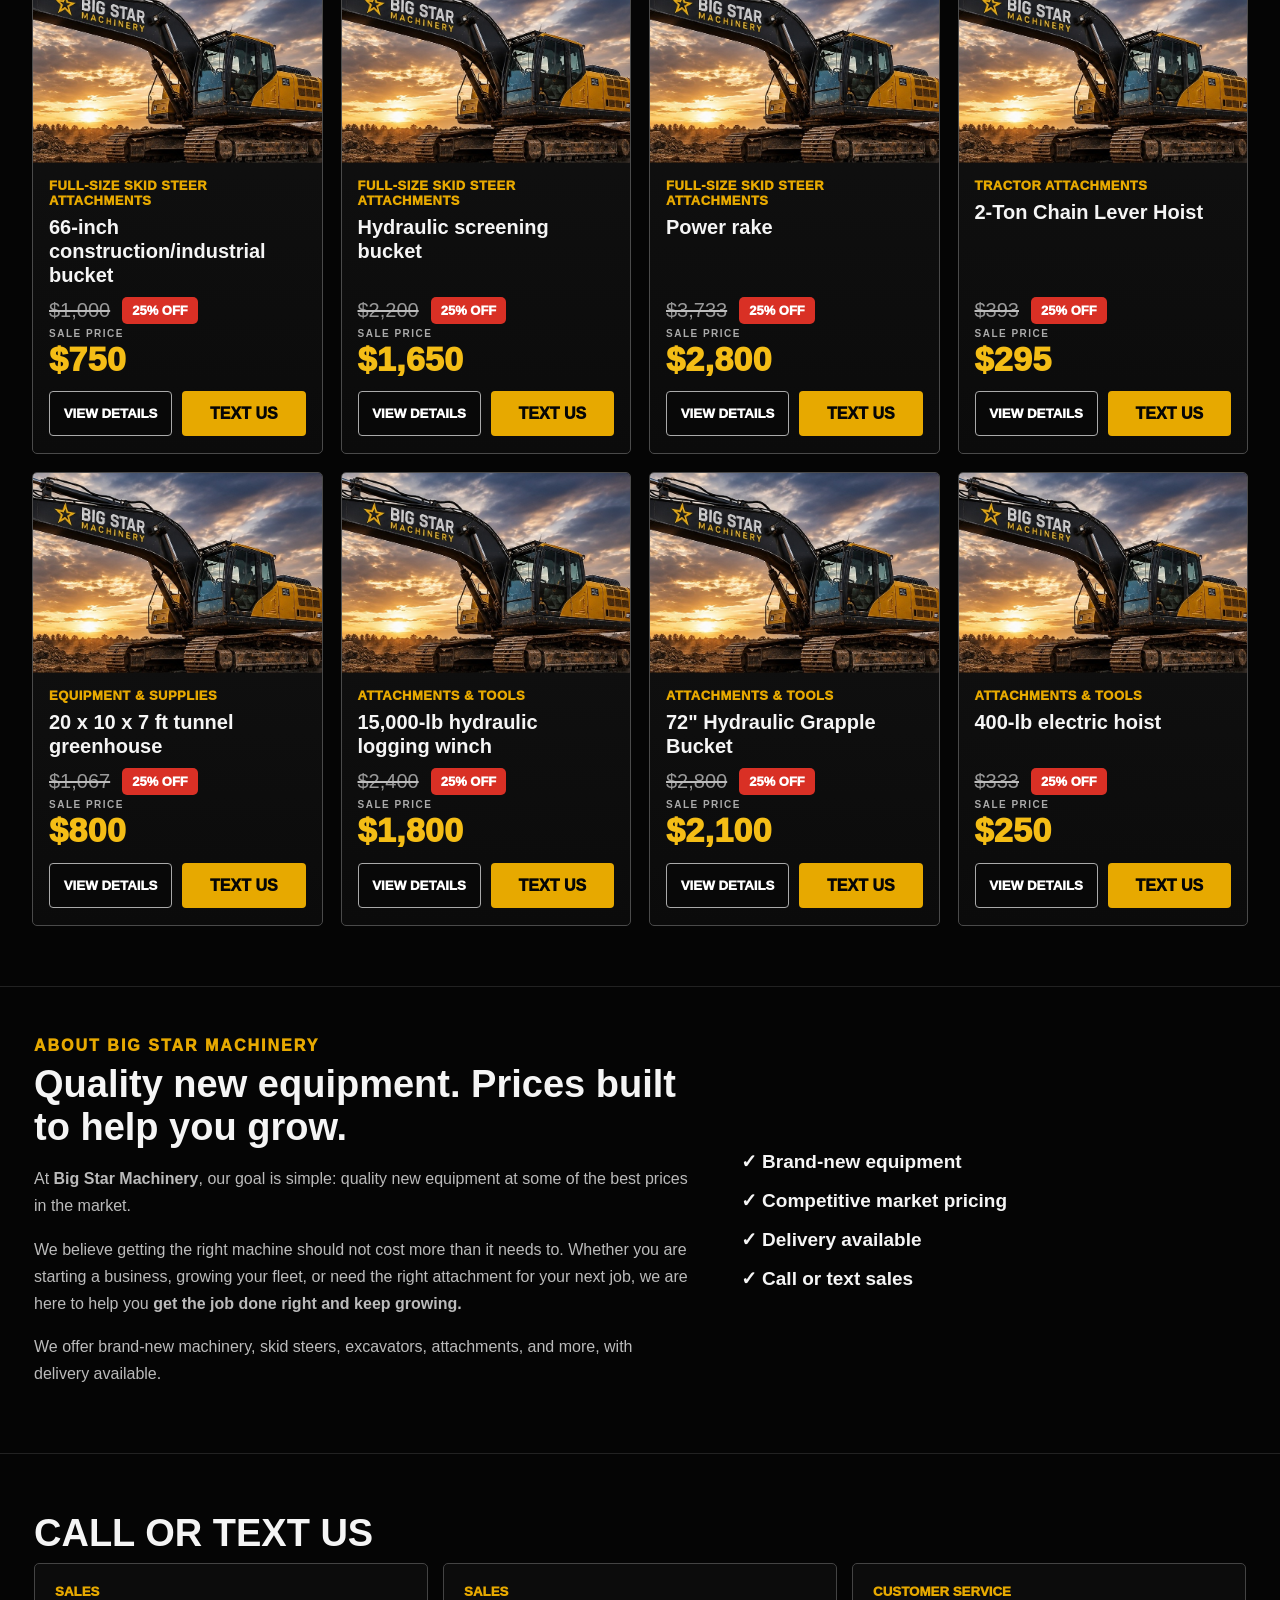
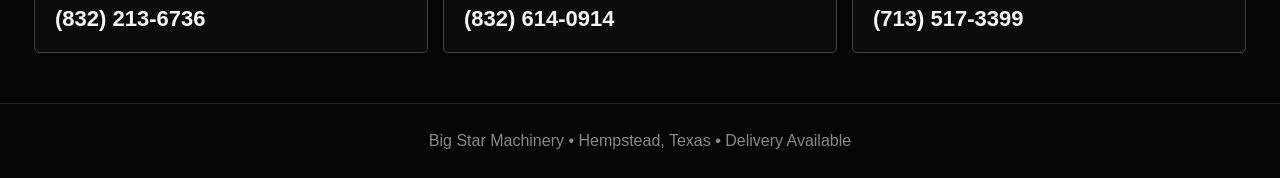
==== commit 4f7f254c: "Remove broken monthly promotional cards" ====
--- a/index.html
+++ b/index.html
@@ -5,7 +5,7 @@
   <meta name="viewport" content="width=device-width, initial-scale=1.0" />
   <title>Big Star Machinery | Equipment & Attachments | Hempstead, TX</title>
   <meta name="description" content="Big Star Machinery in Hempstead, Texas. Machinery, skid steers, excavators, attachments and more. Delivery available." />
-  <link rel="stylesheet" href="style.css?v=20261107-specials3" />
+  <link rel="stylesheet" href="style.css?v=20261117-inventory" />
 </head>
 <body>
   <header class="site-header">
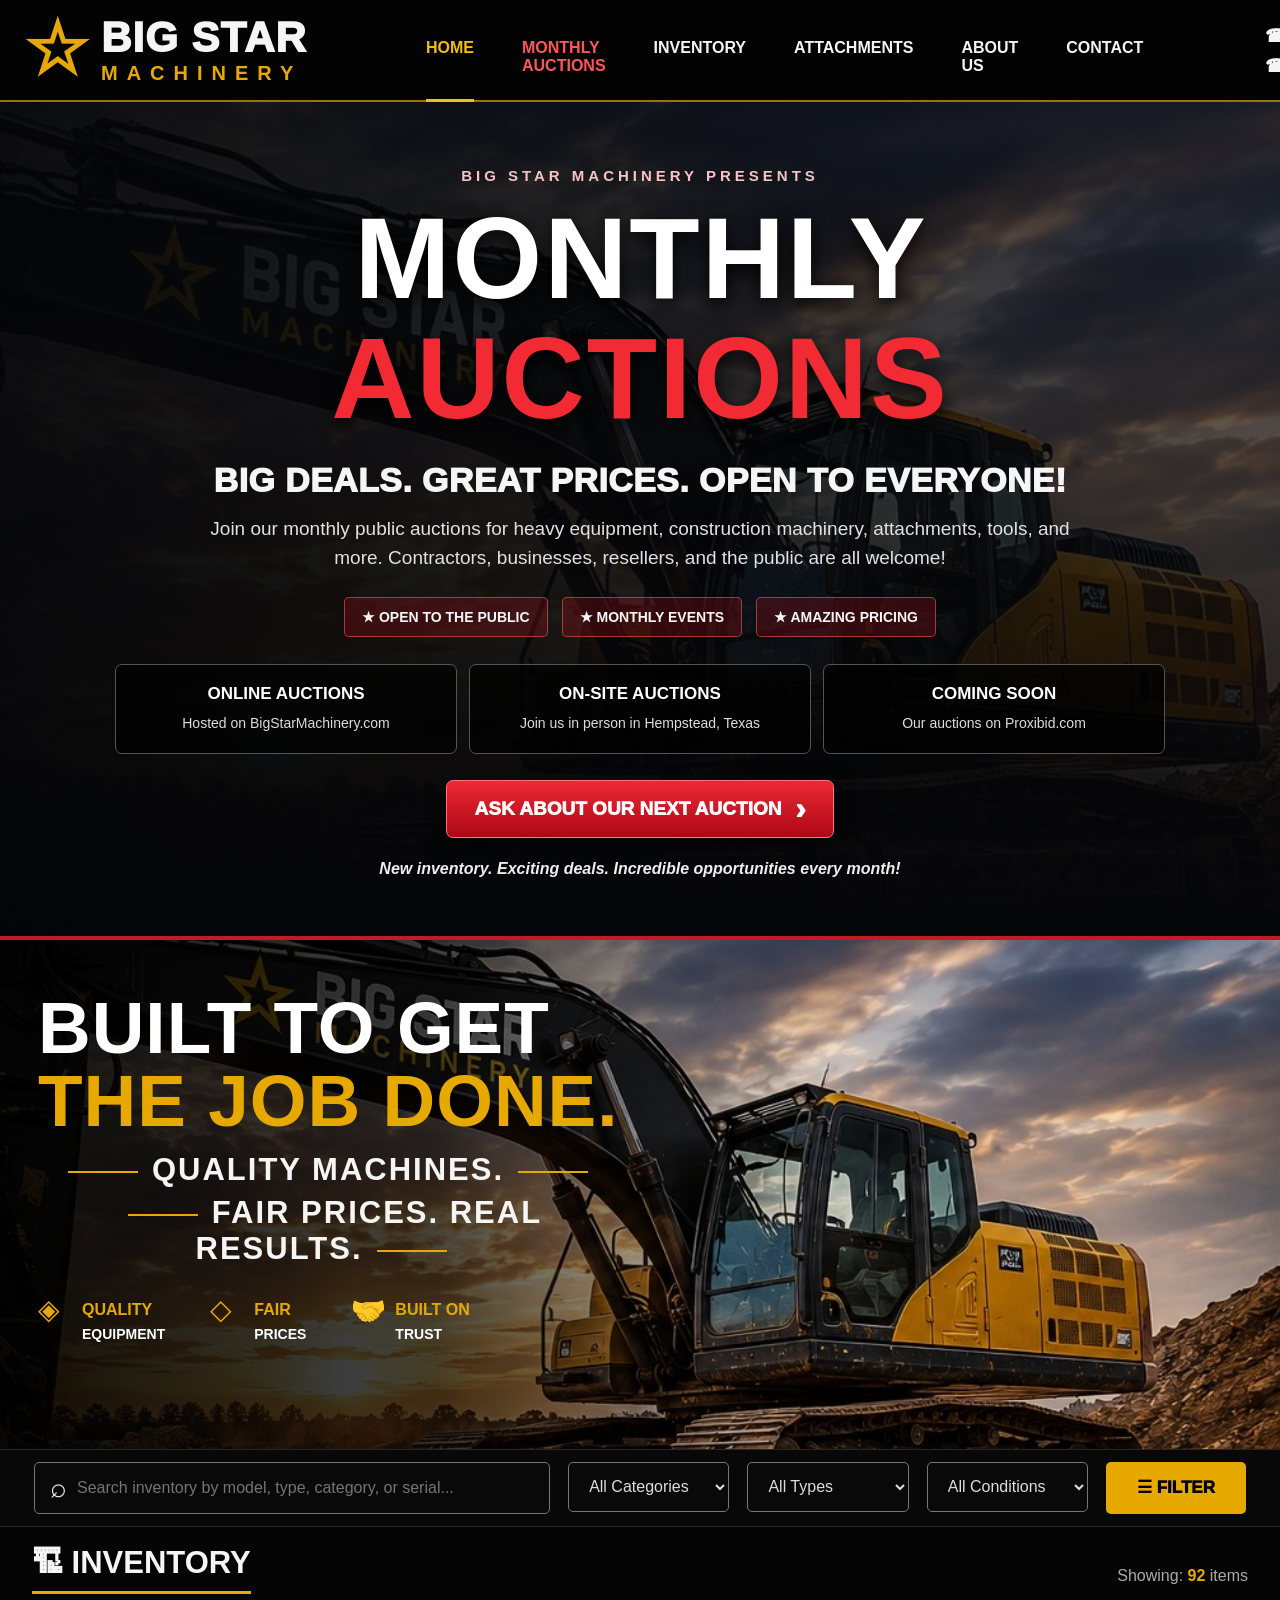
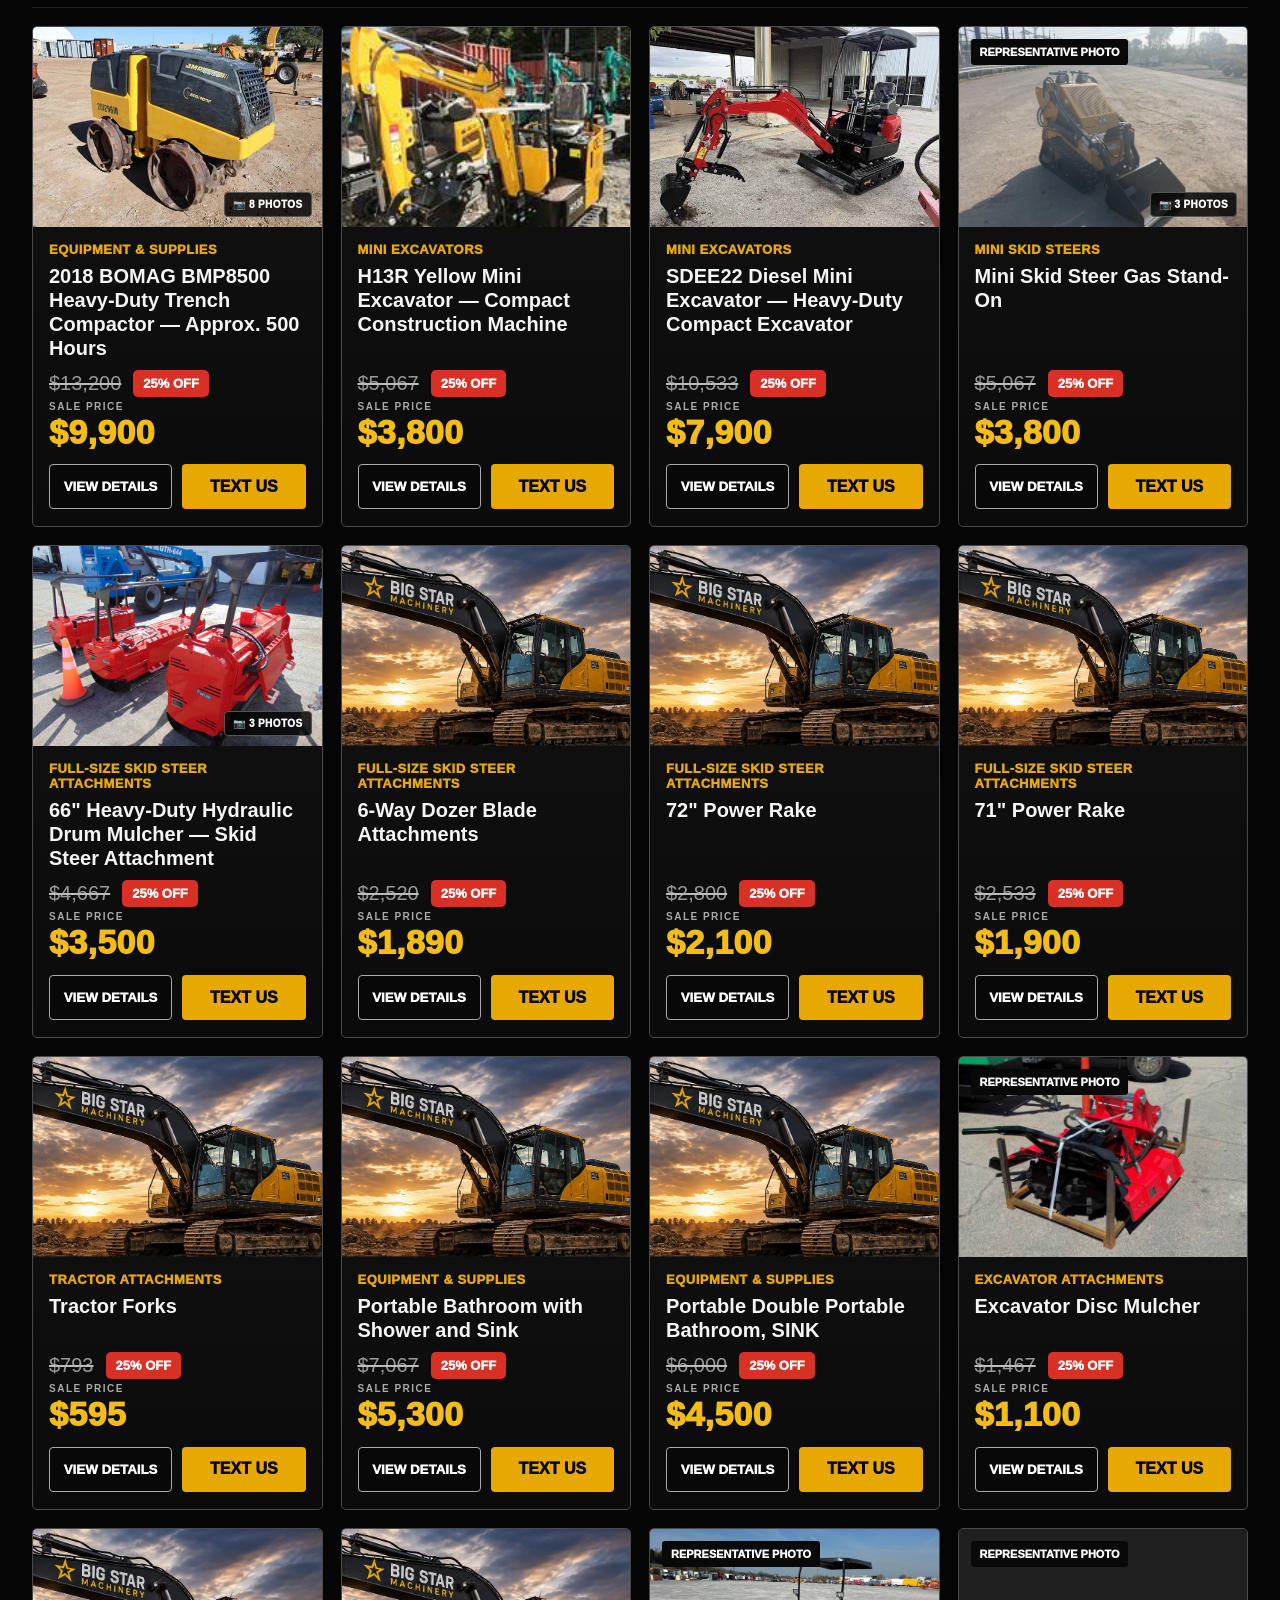
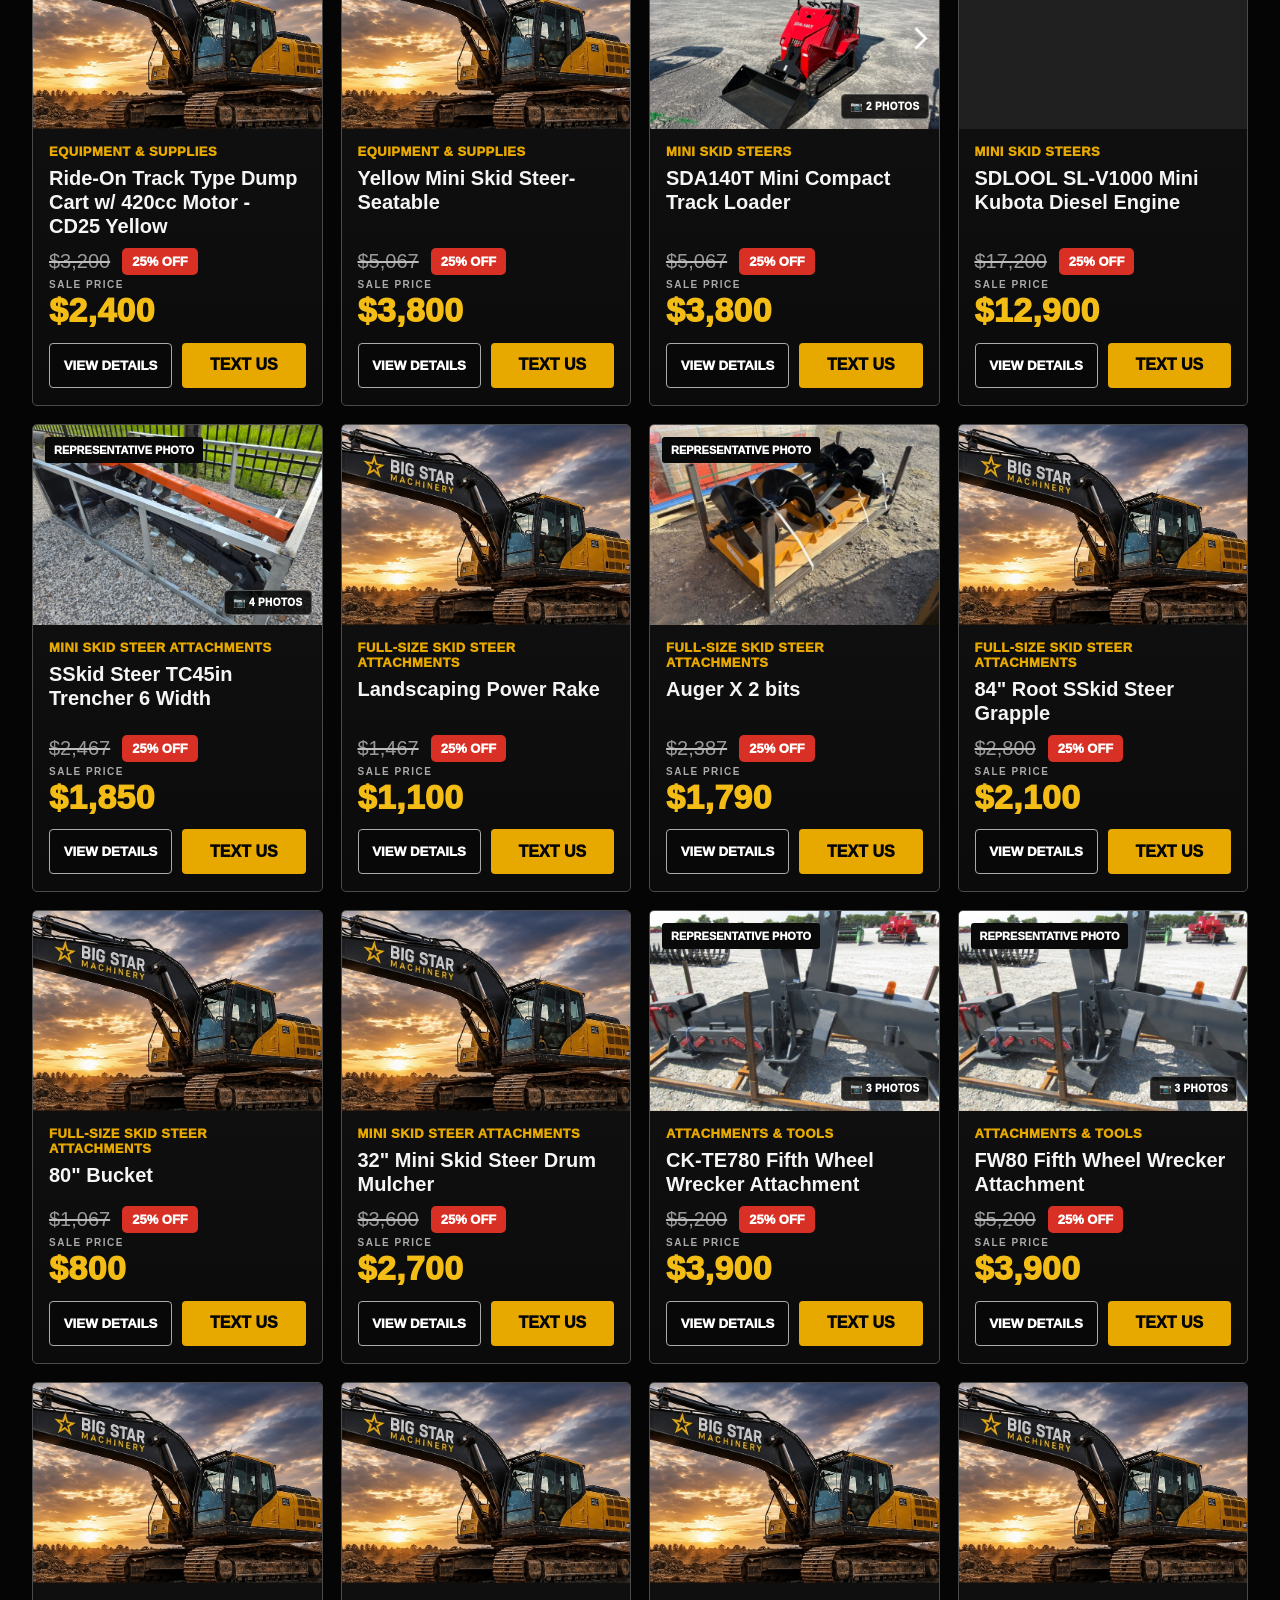
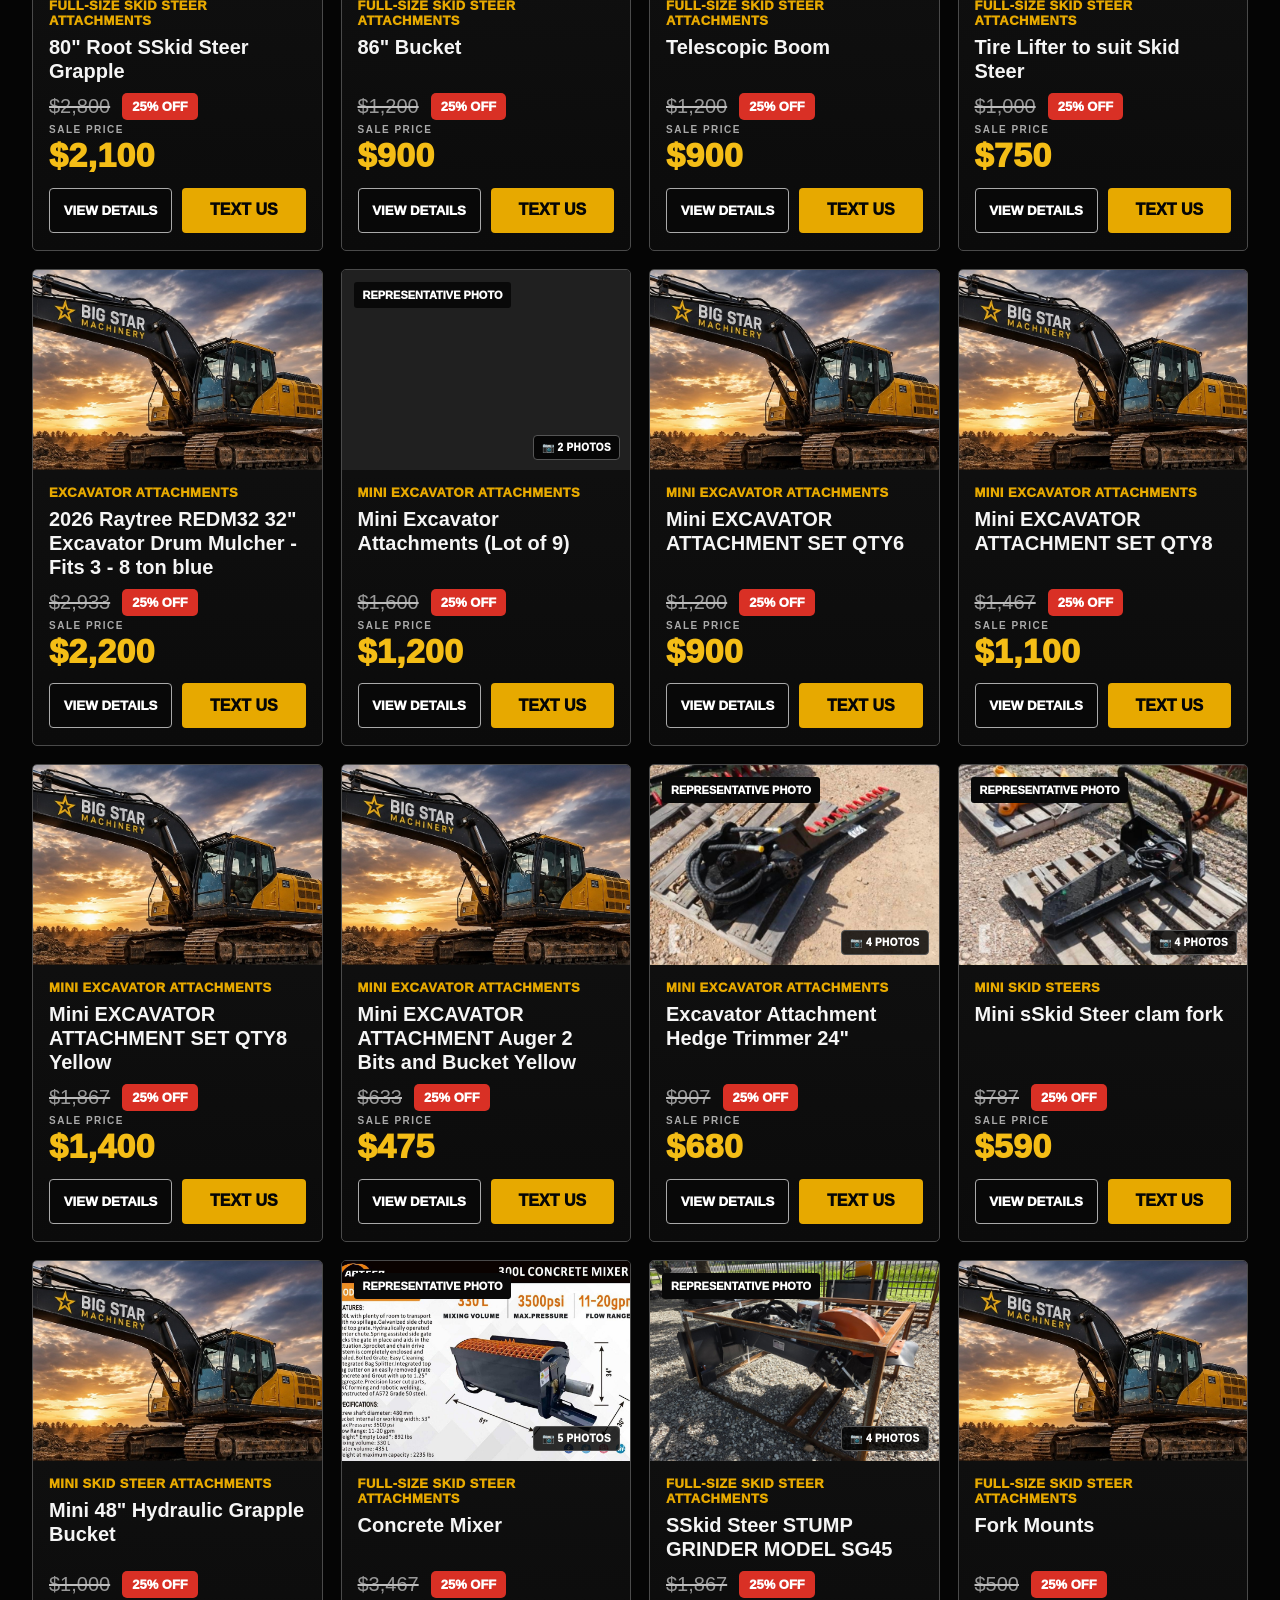
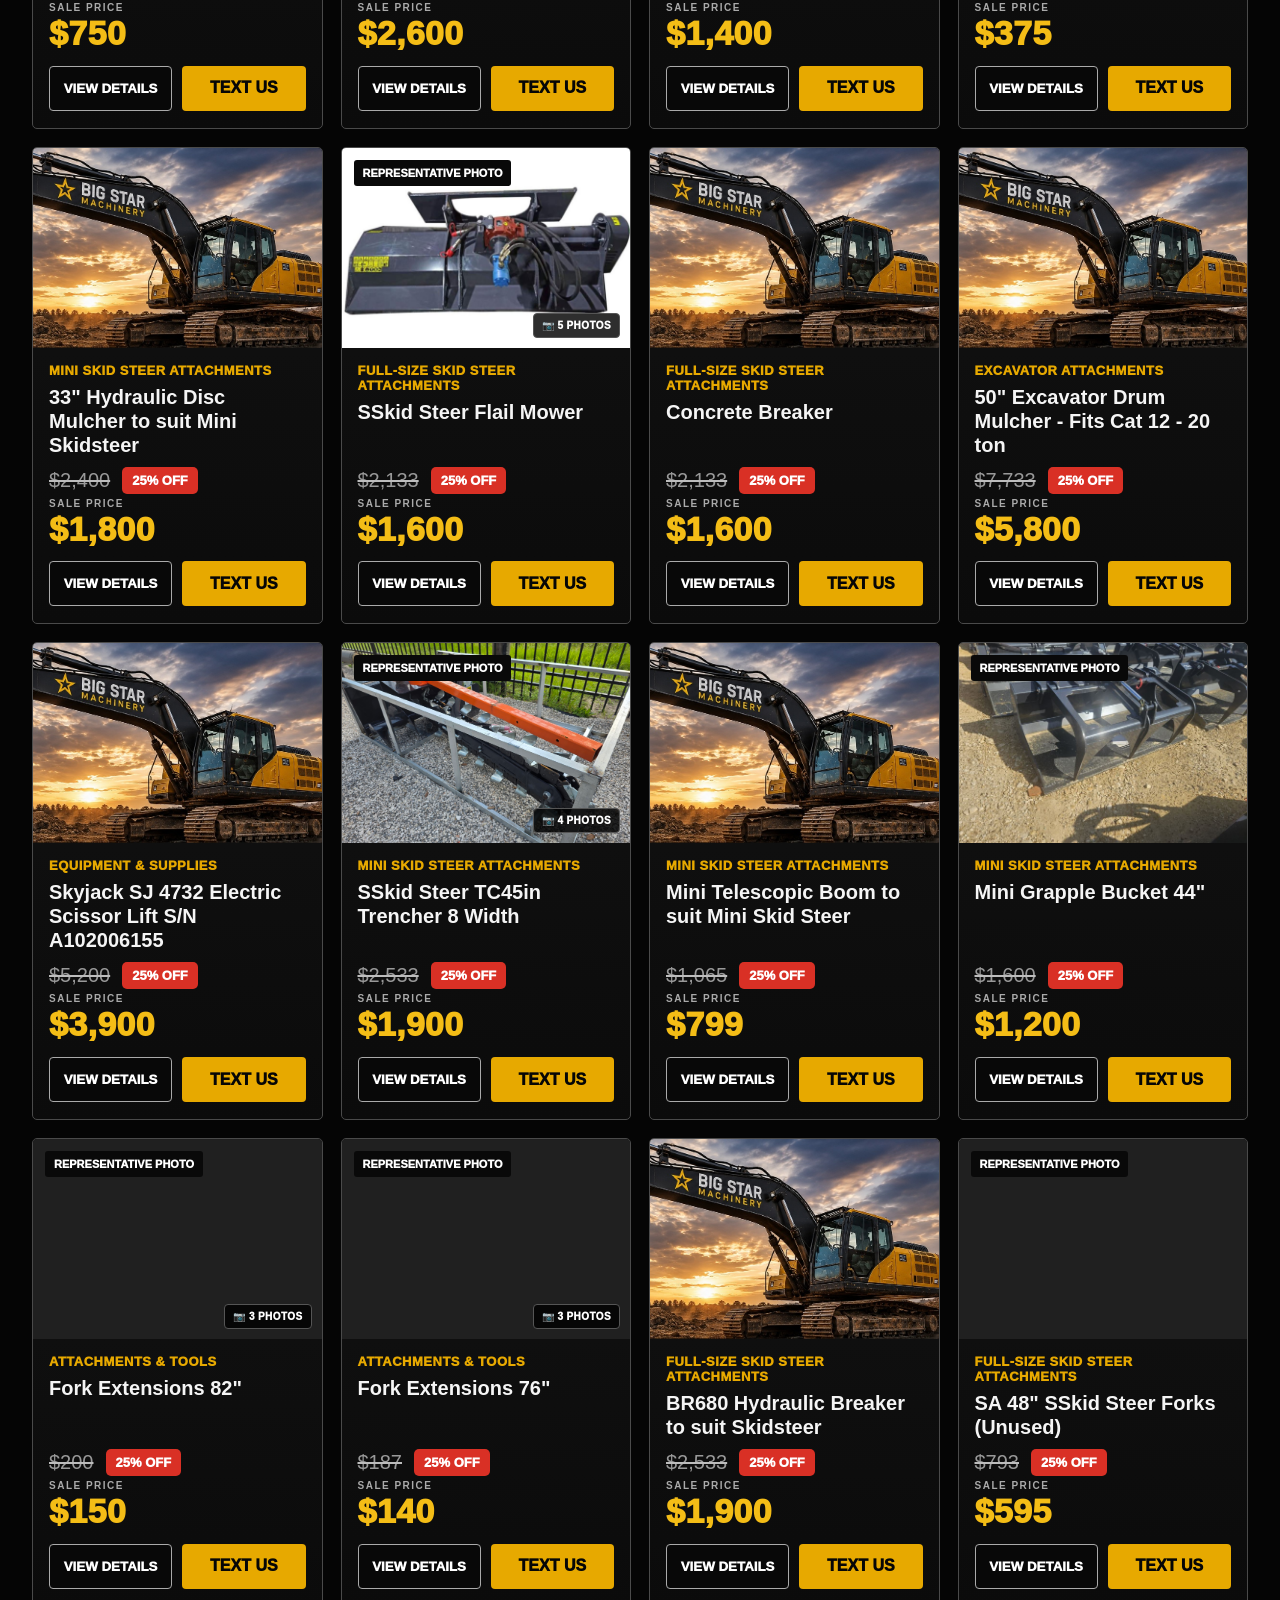
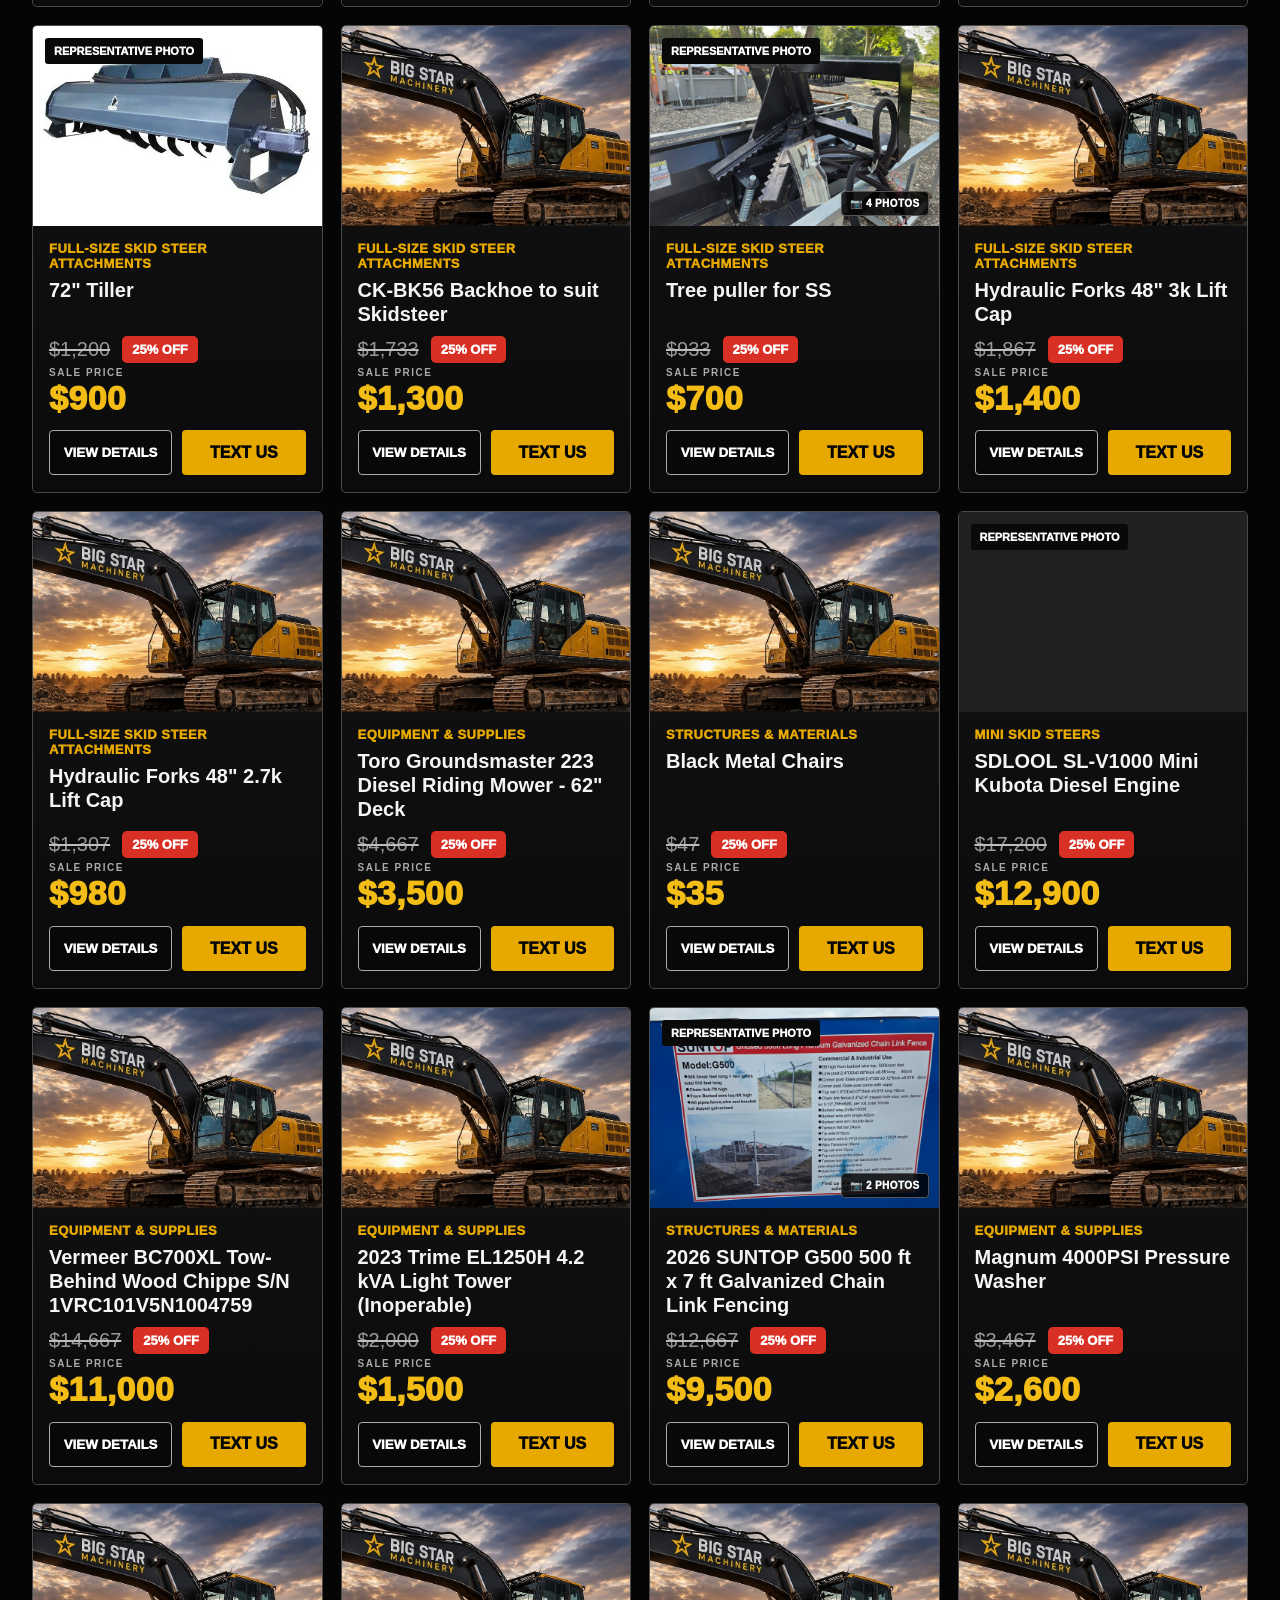
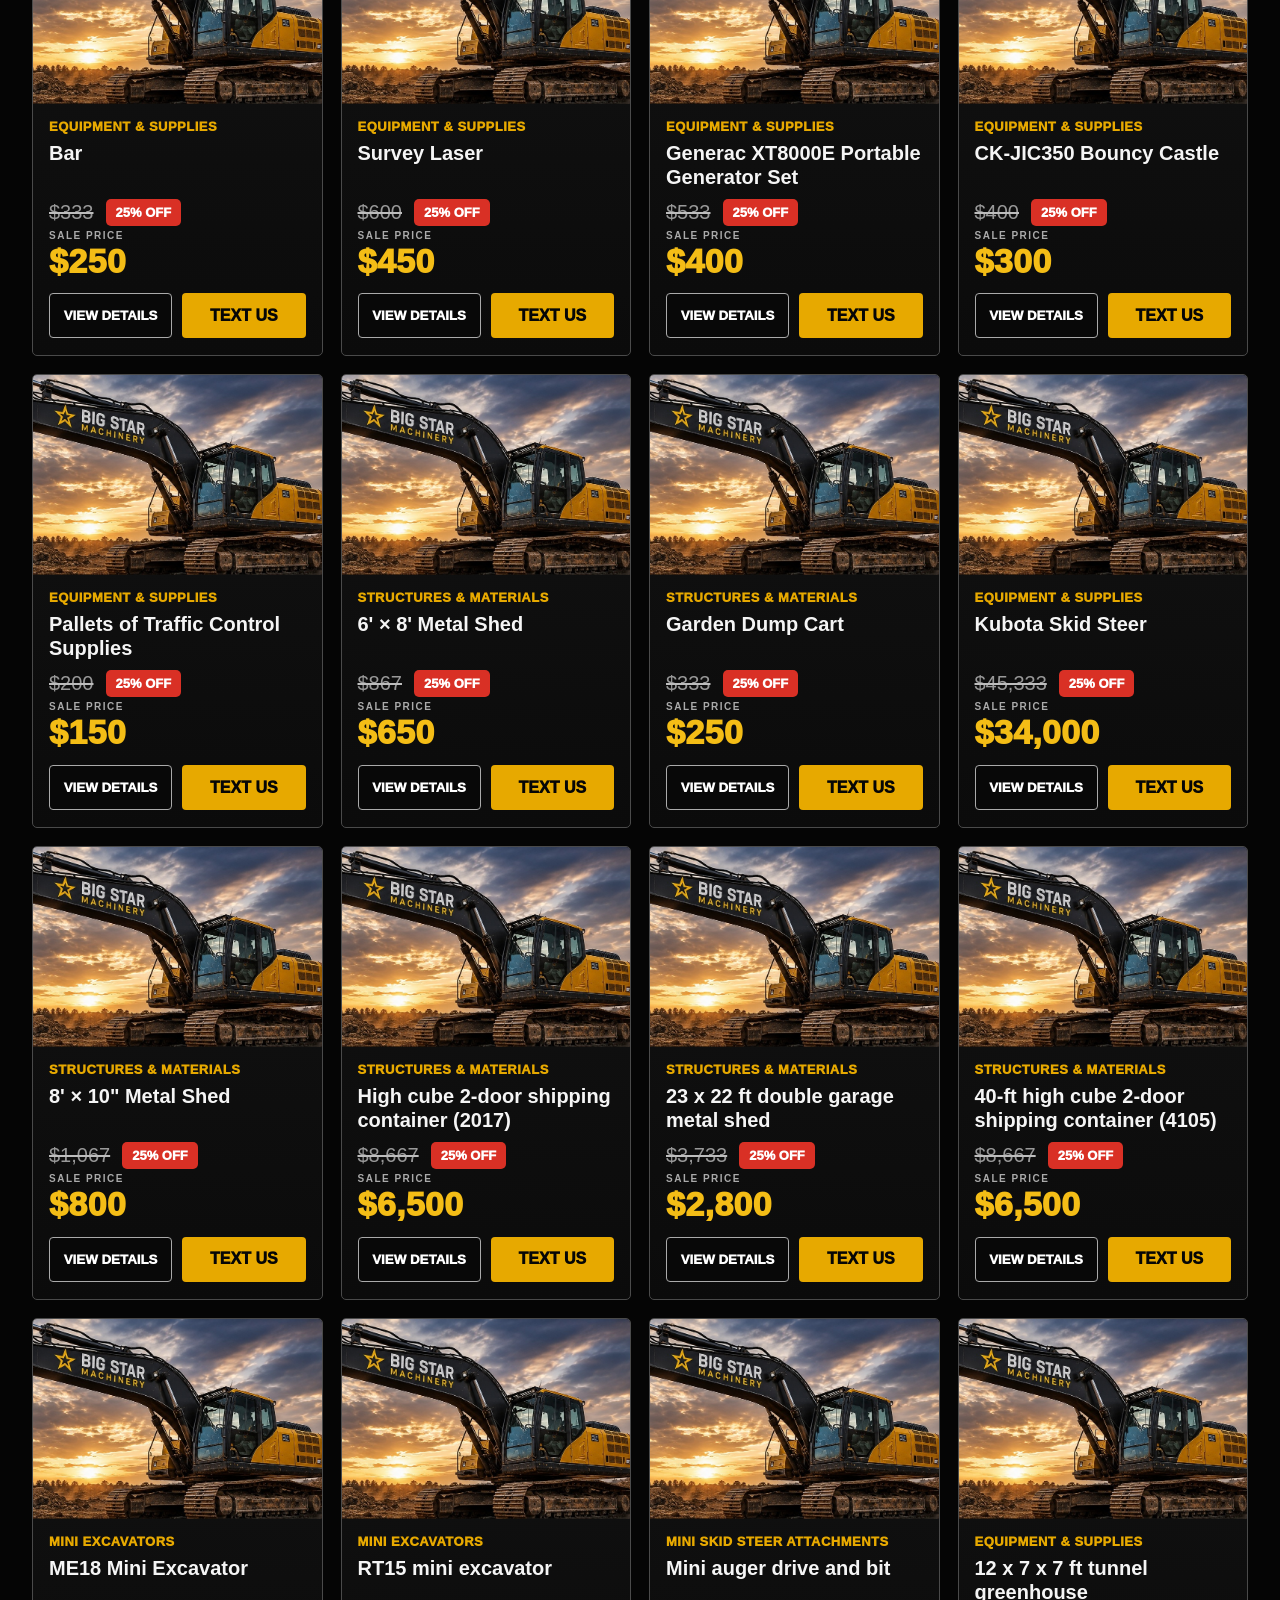
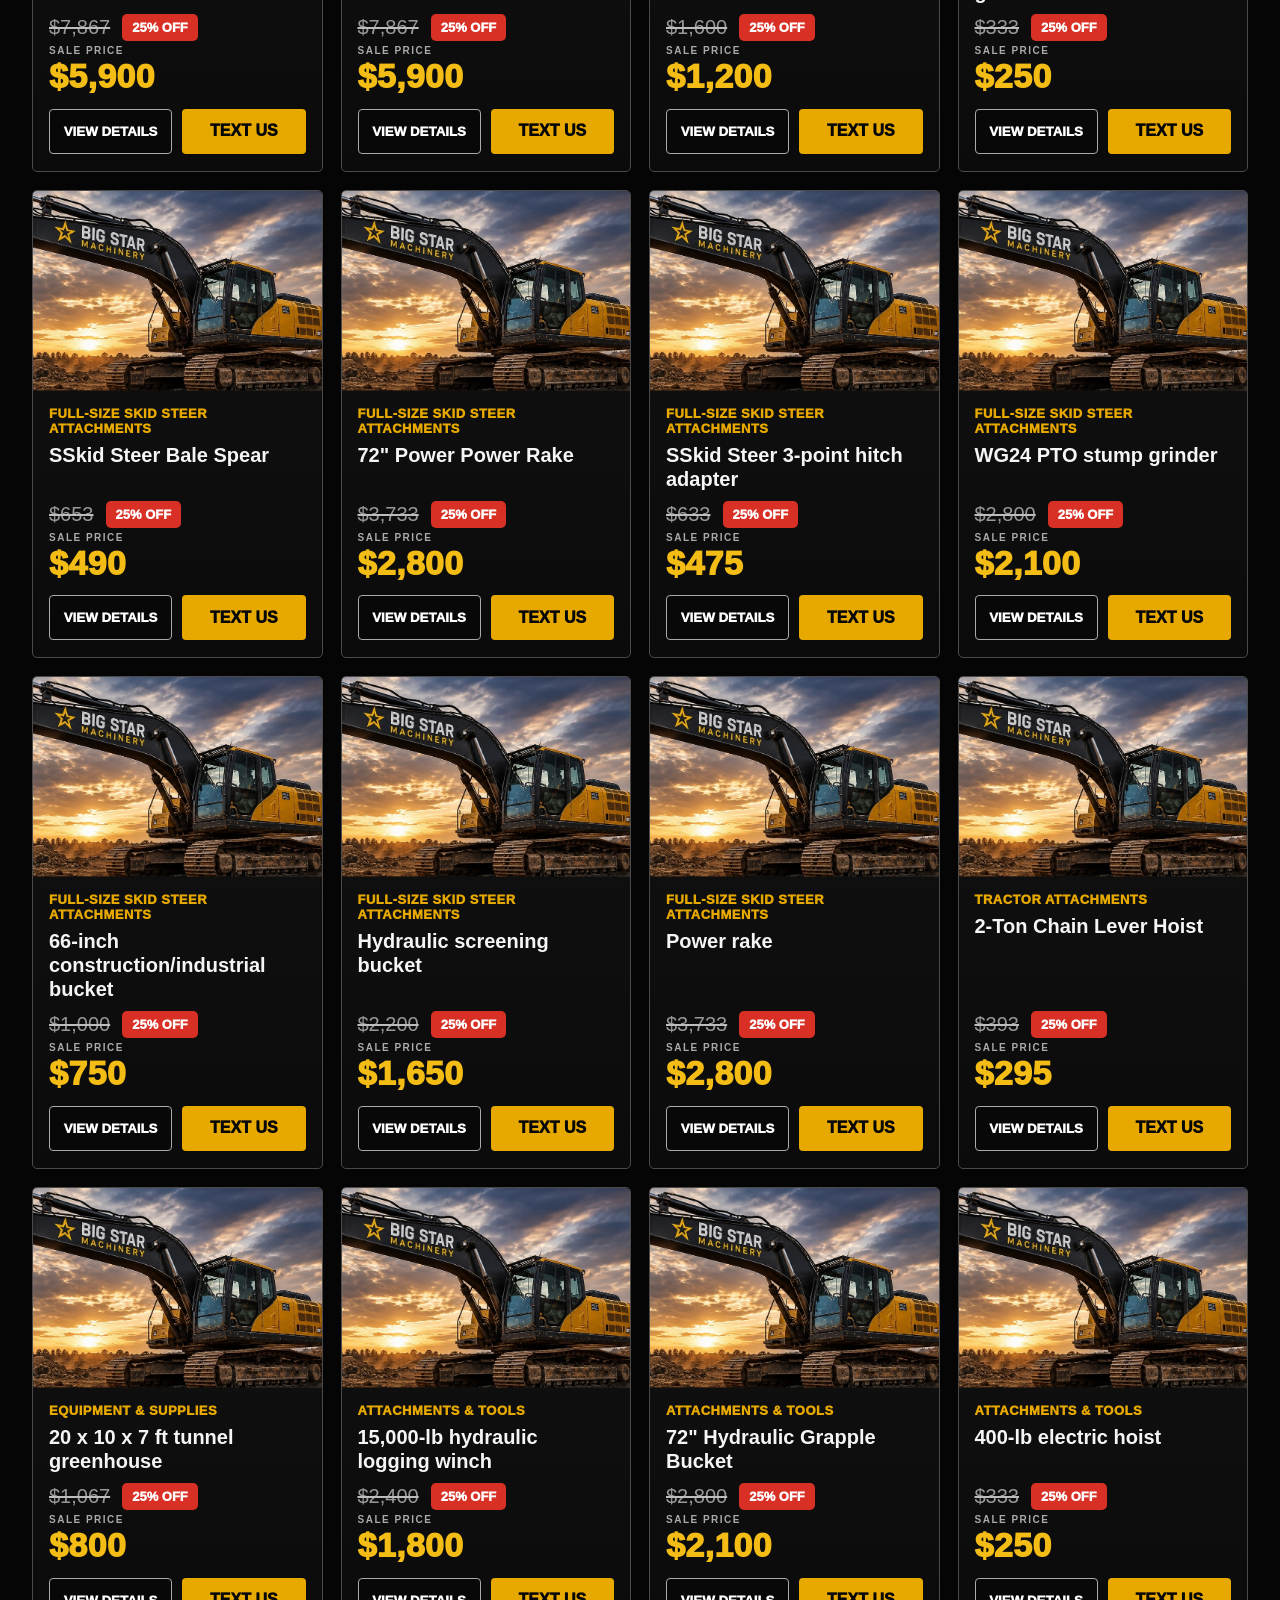
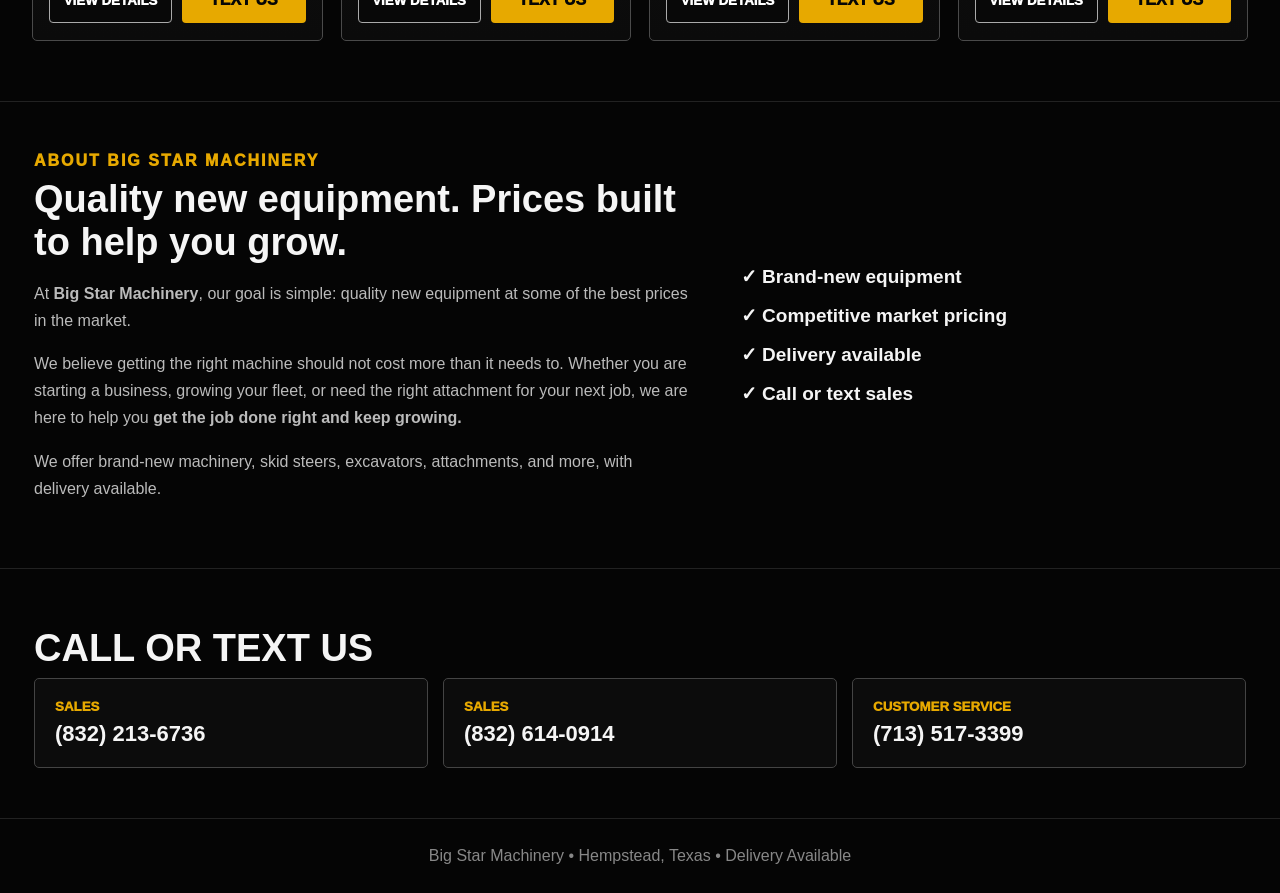
==== commit c507a915: "Remove monthly deals section from index.html Removed the monthly deals section from the HTML." ====
--- a/index.html
+++ b/index.html
@@ -54,31 +54,6 @@
           <span>◇ <b>FAIR</b><small>PRICES</small></span>
           <span>🤝 <b>BUILT ON</b><small>TRUST</small></span>
         </div>
-      </div>
-    </section>
-
-    <section class="monthly-deals" id="specials" aria-labelledby="monthly-deals-title">
-      <div class="monthly-deals-inner">
-        <div class="monthly-deals-heading">
-          <span class="monthly-deals-kicker">BIG STAR MACHINERY • LIMITED-TIME OFFERS</span>
-          <h2 id="monthly-deals-title">SPECIAL DEALS <em>HAPPENING THIS MONTH</em></h2>
-          <p>Heavy-duty equipment at incredible prices. Call or text us for availability.</p>
-        </div>
-        <div class="monthly-deals-grid">
-          <article class="monthly-deal-card">
-            <img src="assets/monthly-special-mini-excavators.png" alt="Heavy-duty mini excavators starting at $3,800, with nine attachments available" loading="lazy" />
-            <div class="monthly-deal-info"><strong>MINI EXCAVATORS</strong><span>STARTING AT $3,800</span></div>
-          </article>
-          <article class="monthly-deal-card">
-            <img src="assets/monthly-special-pressure-washer.png" alt="Heavy-duty 4,000 PSI commercial pressure washer, $2,900" loading="lazy" />
-            <div class="monthly-deal-info"><strong>4,000 PSI PRESSURE WASHER</strong><span>$2,900</span></div>
-          </article>
-          <article class="monthly-deal-card">
-            <img src="assets/monthly-special-mini-skid-steer.png" alt="Brand-new heavy-duty Kubota diesel mini skid steer, $11,900" loading="lazy" />
-            <div class="monthly-deal-info"><strong>KUBOTA DIESEL MINI SKID STEER</strong><span>$11,900</span></div>
-          </article>
-        </div>
-        <a class="monthly-deals-contact" href="sms:8322136736">TEXT US ABOUT THIS MONTH'S SPECIALS</a>
       </div>
     </section>
 
